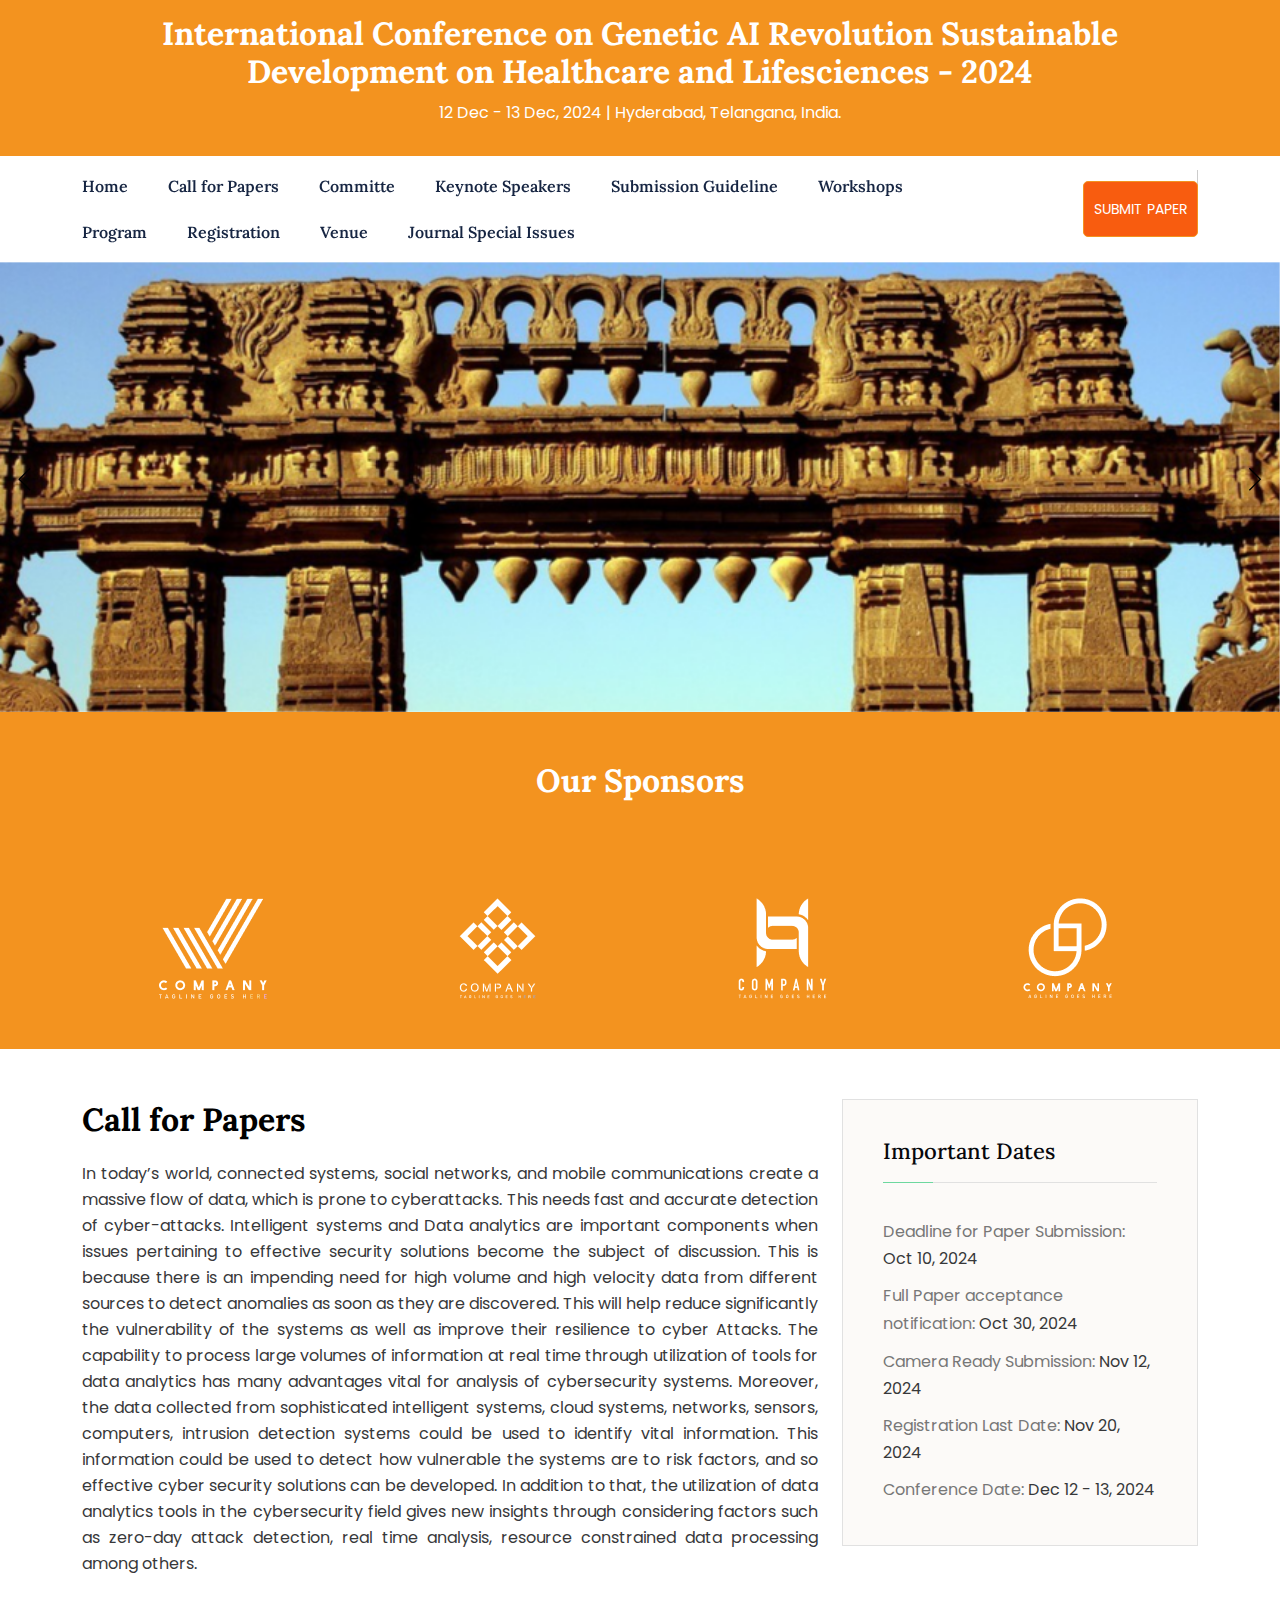
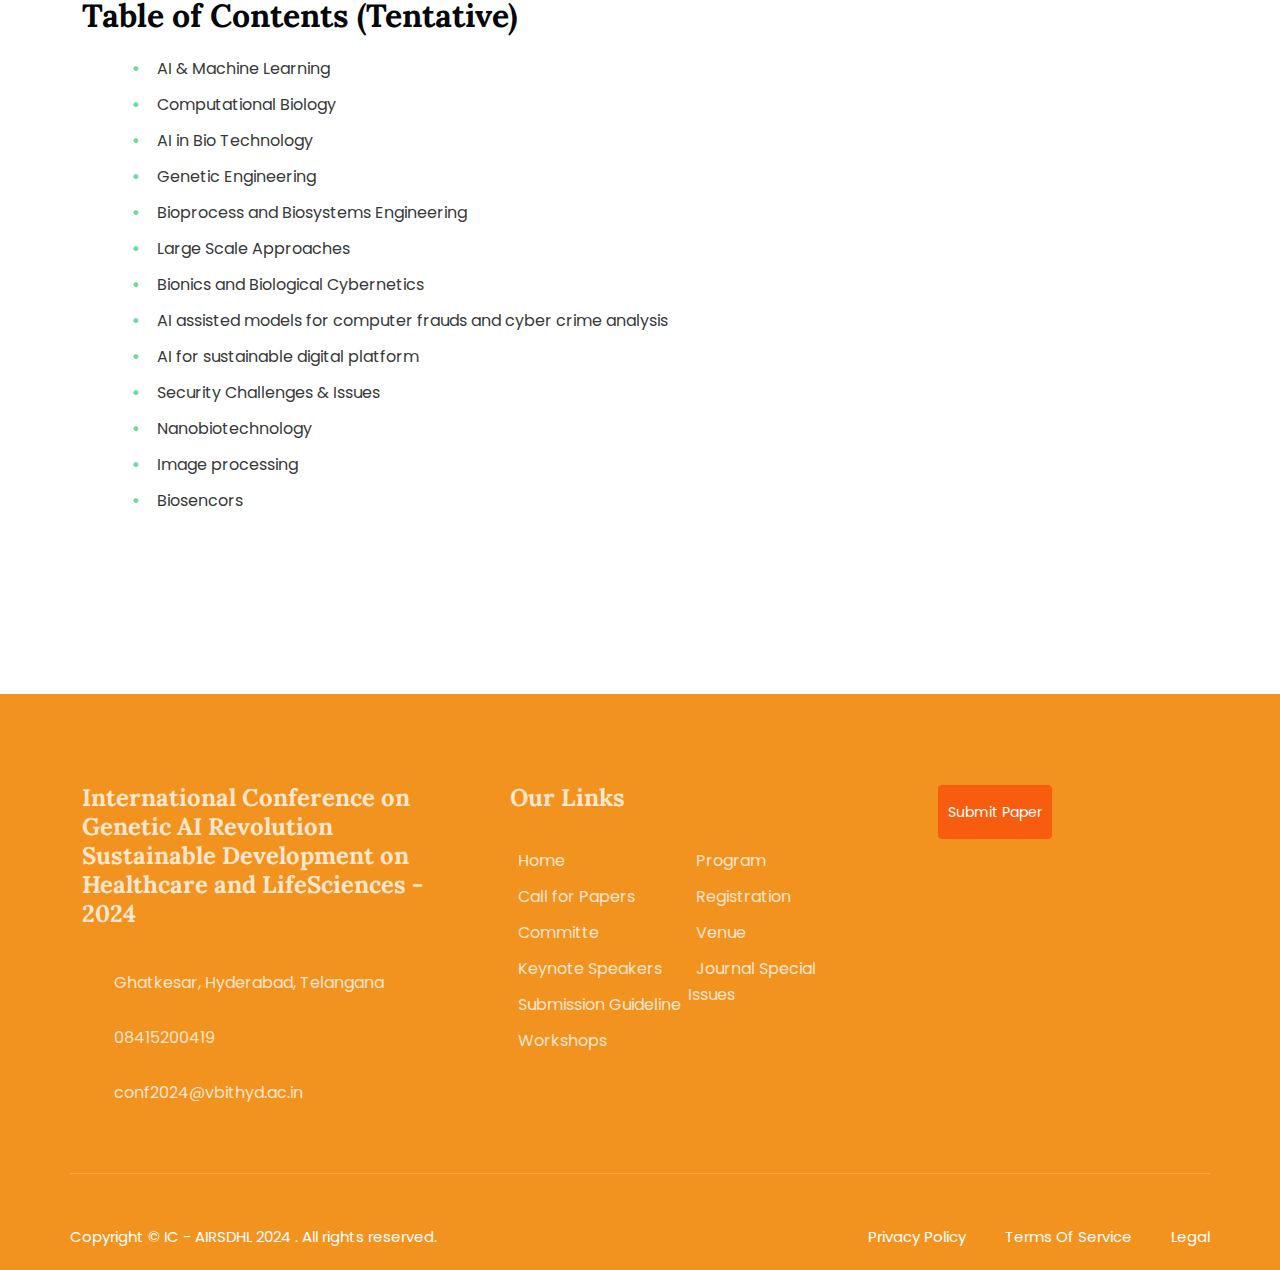
==== calls.html @ 524ad81c "created file" ====
<!DOCTYPE html>
<html class="no-js" lang="zxx">
  <head>
    <meta charset="utf-8" />
    <meta http-equiv="x-ua-compatible" content="ie=edge" />
    <title>ECPSCI</title>
    <meta name="description" content="" />
    <meta name="viewport" content="width=device-width, initial-scale=1" />
    <link rel="shortcut icon" type="image/x-icon" href="img/favicon.ico" />
    <!-- Place favicon.ico in the root directory -->

    <!-- Include Owl Carousel CSS -->
    <link
      rel="stylesheet"
      href="https://cdnjs.cloudflare.com/ajax/libs/OwlCarousel2/2.3.4/assets/owl.carousel.min.css"
    />
    <link
      rel="stylesheet"
      href="https://cdnjs.cloudflare.com/ajax/libs/OwlCarousel2/2.3.4/assets/owl.theme.default.min.css"
    />

    <!-- CSS here -->
    <link rel="stylesheet" href="css/bootstrap.min.css" />
    <link rel="stylesheet" href="css/animate.min.css" />
    <link rel="stylesheet" href="css/magnific-popup.css" />
    <link rel="stylesheet" href="fontawesome/css/all.min.css" />
    <link rel="stylesheet" href="css/dripicons.css" />
    <link rel="stylesheet" href="css/slick.css" />
    <link rel="stylesheet" href="css/meanmenu.css" />
    <link rel="stylesheet" href="css/default.css" />
    <link rel="stylesheet" href="css/style.css" />
    <link rel="stylesheet" href="css/responsive.css" />

    <style>
      /* Make the carousel take up full screen */

      #sync1 .item {
        position: relative;
        width: 100vw;
        height: 50vh;
        background-size: cover;
        background-position: center;
      }

      .owl-theme .owl-nav {
        /*default owl-theme theme reset .disabled:hover links */
      }

      .owl-theme .owl-nav [class*="owl-"] {
        transition: all 0.3s ease;
      }

      .owl-theme .owl-nav [class*="owl-"].disabled:hover {
        background-color: #d6d6d6;
      }

      #sync1.owl-theme {
        position: relative;
      }

      #sync1.owl-theme .owl-next,
      #sync1.owl-theme .owl-prev {
        width: 20px;
        height: auto;
        margin-top: -20px;
        position: absolute;
        top: 50%;
        background-color: transparent;
        display: flex;
        justify-content: center;
        align-items: center;
      }

      #sync1.owl-theme .owl-next:hover,
      #sync1.owl-theme .owl-prev:hover {
        color: #fff;
        padding: 10px;
        border-radius: 100%;
      }

      #sync1.owl-theme .owl-prev {
        left: 10px;
      }

      #sync1.owl-theme .owl-next {
        right: 10px;
      }
    </style>
  </head>

  <body>
    <!-- header -->
    <header class="header-area header-three">
      <div class="header-top second-header">
        <div class="container">
          <div class="row align-items-center" style="text-align: center">
            <h2 data-animation="fadeInUp" data-delay=".4s" class="resp-header">
              <span
                >International Conference on Genetic AI Revolution Sustainable
                Development on Healthcare and Lifesciences - 2024</span
              >
            </h2>
            <p
              data-animation="fadeInUp"
              data-delay=".6s"
              style="
                display: flex;
                justify-content: center;
                align-items: center;
              "
            >
              12 Dec - 13 Dec, 2024 | Hyderabad, Telangana, India.
            </p>
          </div>
        </div>
      </div>
      <div id="header-sticky" class="menu-area">
        <div class="container">
          <div class="second-menu">
            <div class="row align-items-center">
              <div class="col-xl-9 col-lg-7">
                <div class="main-menu">
                  <nav id="mobile-menu">
                    <ul
                      style="
                        display: flex;
                        justify-content: start;
                        align-items: start;
                        flex-wrap: wrap;
                      "
                    >
                      <li class="nav-li-items">
                        <a href="index.html">Home</a>
                      </li>
                      <li class="nav-li-items">
                        <a href="index.html">Call for Papers</a>
                      </li>
                      <li class="nav-li-items">
                        <a href="committee.html">Committe</a>
                      </li>
                      <li class="nav-li-items">
                        <a href="speakers.html">Keynote Speakers</a>
                      </li>
                      <li class="nav-li-items">
                        <a href="submission.pdf">Submission Guideline</a>
                      </li>
                      <li class="nav-li-items">
                        <a href="workshops.html">Workshops</a>
                      </li>
                      <li class="nav-li-items">
                        <a href="program.html">Program</a>
                      </li>
                      <li class="nav-li-items">
                        <a href="registration.html">Registration</a>
                      </li>
                      <li class="nav-li-items">
                        <a href="venue.html">Venue</a>
                      </li>

                      <li class="nav-li-items">
                        <a href="SI.html">Journal Special Issues</a>
                      </li>
                    </ul>
                  </nav>
                </div>
              </div>
              <div class="col-xl-3 col-lg-3 text-right text-xl-right">
                <div class="login mt-25 mb-25">
                  <ul class="header-btn-placement">
                    <li>
                      <div class="second-header-btn" style="margin-left: 0px">
                        <a href="#" class="btn">Submit Paper</a>
                      </div>
                    </li>
                  </ul>
                </div>
              </div>
              <div class="col-12">
                <div class="mobile-menu"></div>
              </div>
            </div>
          </div>
        </div>
      </div>
    </header>
    <!-- header-end -->
    <!-- offcanvas-area -->
    <!-- <div class="offcanvas-menu">
      <span class="menu-close"><i class="fas fa-times"></i></span>
                        <form role="search" method="get" id="searchform" class="searchform" action="http://wordpress.zcube.in/xconsulta/">
                            <input type="text" name="s" id="search2" placeholder="Search" />
                            <button><i class="fa fa-search"></i></button>
                        </form>
                        <div id="cssmenu3" class="menu-one-page-menu-container">
                            <ul class="menu">
                                <li class="menu-item menu-item-type-custom menu-item-object-custom">
                                    <a href="index.html">Home</a>
                                </li>
                                <li class="menu-item menu-item-type-custom menu-item-object-custom">
                                    <a href="#">About Us</a>
                                </li>
                                <li class="menu-item menu-item-type-custom menu-item-object-custom">
                                    <a href="courses.html">Courses</a>
                                </li>
                                <li class="menu-item menu-item-type-custom menu-item-object-custom">
                                    <a href="pricing.html">Pricing </a>
                                </li>
                                <li class="menu-item menu-item-type-custom menu-item-object-custom">
                                    <a href="team.html">Teacher</a>
                                </li>
                                <li class="menu-item menu-item-type-custom menu-item-object-custom">
                                    <a href="projects.html">Gallery</a>
                                </li>
                                <li class="menu-item menu-item-type-custom menu-item-object-custom">
                                    <a href="blog.html">Blog</a>
                                </li>
                                <li class="menu-item menu-item-type-custom menu-item-object-custom">
                                    <a href="contact.html">Contact</a>
                                </li>
                            </ul>
                        </div>
                        <div id="cssmenu2" class="menu-one-page-menu-container">
                            <ul id="menu-one-page-menu-12" class="menu">
                                <li class="menu-item menu-item-type-custom menu-item-object-custom">
                                    <a href="#home"><span>+8 12 3456897</span></a>
                                </li>
                                <li class="menu-item menu-item-type-custom menu-item-object-custom">
                                    <a href="#howitwork"><span>info@example.com</span></a>
                                </li>
                            </ul>
                        </div>
                </div> -->
    <!-- <div class="offcanvas-overly"></div> -->
    <!-- offcanvas-end -->
    <!-- main-area -->
    <main>
      <div id="sync1" class="owl-carousel owl-theme">
        <div
          class="item"
          style="background-image: url('img/home/pic1.png')"
        ></div>
        <div
          class="item"
          style="background-image: url('img/home/pic2.png')"
        ></div>
        <div
          class="item"
          style="background-image: url('img/home/pic3.png')"
        ></div>
        <div
          class="item"
          style="background-image: url('img/home/pic4.jpg')"
        ></div>
      </div>

      <div class="sponser">
        <div class="container">
          <div class="row align-items-center" style="text-align: center">
            <h2 data-animation="fadeInUp" data-delay=".4s" style="color: white">
              Our Sponsors
            </h2>
          </div>
          <div class="row brand-active pt-90">
            <div class="col-xl-2">
              <div class="single-brand">
                <img src="img/brand/b-logo1.png" alt="img" />
              </div>
            </div>
            <div class="col-xl-2">
              <div class="single-brand">
                <img src="img/brand/b-logo2.png" alt="img" />
              </div>
            </div>
            <div class="col-xl-2">
              <div class="single-brand">
                <img src="img/brand/b-logo3.png" alt="img" />
              </div>
            </div>
            <div class="col-xl-2">
              <div class="single-brand">
                <img src="img/brand/b-logo4.png" alt="img" />
              </div>
            </div>
            <div class="col-xl-2">
              <div class="single-brand">
                <img src="img/brand/b-logo5.png" alt="img" />
              </div>
            </div>
            <div class="col-xl-2">
              <div class="single-brand">
                <img src="img/brand/b-logo2.png" alt="img" />
              </div>
            </div>
          </div>
        </div>
      </div>

      <section class="inner-blog b-details-p pb-120" style="margin-top: 50px">
        <div class="container">
          <div class="row">
            <div class="col-lg-8">
              <div class="blog-details-wrap">
                <div class="details__content pb-30">
                  <h2 style="color: black">Call for Papers</h2>
                  <p>
                    In today’s world, connected systems, social networks, and
                    mobile communications create a massive flow of data, which
                    is prone to cyberattacks. This needs fast and accurate
                    detection of cyber-attacks. Intelligent systems and Data
                    analytics are important components when issues pertaining to
                    effective security solutions become the subject of
                    discussion. This is because there is an impending need for
                    high volume and high velocity data from different sources to
                    detect anomalies as soon as they are discovered. This will
                    help reduce significantly the vulnerability of the systems
                    as well as improve their resilience to cyber Attacks. The
                    capability to process large volumes of information at real
                    time through utilization of tools for data analytics has
                    many advantages vital for analysis of cybersecurity systems.
                    Moreover, the data collected from sophisticated intelligent
                    systems, cloud systems, networks, sensors, computers,
                    intrusion detection systems could be used to identify vital
                    information. This information could be used to detect how
                    vulnerable the systems are to risk factors, and so effective
                    cyber security solutions can be developed. In addition to
                    that, the utilization of data analytics tools in the
                    cybersecurity field gives new insights through considering
                    factors such as zero-day attack detection, real time
                    analysis, resource constrained data processing among others.
                  </p>
                  <!-- <div class="project-detail" style="margin-top: -120px">
                    <div class="lower-content">
                      <div class="text-column">
                        <div class="inner-column">
                          <ul class="list-style-one">
                            <li>
                              Cognitive Computing and Human Understandable
                              Artificial Intelligence
                            </li>
                            <li>
                              Engineering Cyber-Physical Systems and Critical
                              Infrastructures (Springer Series)
                            </li>
                          </ul>
                        </div>
                      </div>
                    </div>
                  </div> -->
                  <h2>Table of Contents (Tentative)</h2>
                  <ul class="list-style-one">
                    <li>AI & Machine Learning</li>
                    <li>Computational Biology</li>
                    <li>AI in Bio Technology</li>
                    <li>Genetic Engineering</li>
                    <li>Bioprocess and Biosystems Engineering</li>
                    <li>Large Scale Approaches</li>
                    <li>Bionics and Biological Cybernetics</li>
                    <li>
                      AI assisted models for computer frauds and cyber crime
                      analysis
                    </li>
                    <li>AI for sustainable digital platform</li>
                    <li>Security Challenges & Issues</li>
                    <li>Nanobiotechnology</li>
                    <li>Image processing</li>
                    <li>Biosencors</li>
                  </ul>
                </div>
              </div>
            </div>
            <!-- #right side -->
            <div class="col-sm-12 col-md-12 col-lg-4">
              <aside class="sidebar-widget">
                <section
                  id="recent-posts-4"
                  class="widget widget_recent_entries"
                >
                  <h2 class="widget-title">Important Dates</h2>
                  <ul>
                    <li>
                      <a href="#">Deadline for Paper Submission:</a>
                      <span class="post-date">Oct 10, 2024</span>
                    </li>
                    <li>
                      <a href="#">Full Paper acceptance notification:</a>
                      <span class="post-date">Oct 30, 2024</span>
                    </li>
                    <li>
                      <a href="#">Camera Ready Submission:</a>
                      <span class="post-date">Nov 12, 2024</span>
                    </li>
                    <li>
                      <a href="#">Registration Last Date:</a>
                      <span class="post-date">Nov 20, 2024</span>
                    </li>
                    <li>
                      <a href="#">Conference Date:</a>
                      <span class="post-date">Dec 12 - 13, 2024</span>
                    </li>
                  </ul>
                </section>
              </aside>
            </div>
            <!-- #right side end -->
          </div>
        </div>
      </section>
    </main>
    <!-- main-area-end -->

    <!-- footer -->
    <footer class="footer-bg footer-p pt-90">
      <div class="footer-top pb-30">
        <div class="container">
          <div class="row justify-content-between">
            <div class="col-xl-4 col-lg-4 col-sm-6">
              <div class="footer-widget mb-30">
                <div class="f-widget-title">
                  <h2>
                    International Conference on Genetic AI Revolution
                    Sustainable Development on Healthcare and LifeSciences -
                    2024
                  </h2>
                </div>
                <div class="f-contact">
                  <ul>
                    <li>
                      <i class="icon fa-solid fa-paper-plane"></i>
                      <span>Ghatkesar, Hyderabad, Telangana</span>
                    </li>
                    <li>
                      <i class="icon fa-solid fa-phone"></i>
                      <span><a href="tel:08415200419">08415200419</a></span>
                    </li>
                    <li>
                      <i class="icon fa-solid fa-envelope"></i>
                      <span>
                        <a href="mailto:conf2024@vbithyd.ac.in"
                          >conf2024@vbithyd.ac.in</a
                        >
                      </span>
                    </li>
                  </ul>
                </div>
              </div>
            </div>
            <div class="col-xl-4 col-lg-2 col-sm-6">
              <div class="footer-widget mb-30">
                <div class="f-widget-title">
                  <h2>Our Links</h2>
                </div>
                <div class="footer-link">
                  <ul
                    style="
                      display: grid;
                      grid-template-columns: repeat(2, minmax(0, 1fr));
                    "
                  >
                    <span>
                      <li>
                        <a href="index.html">Home</a>
                      </li>
                      <li>
                        <a href="calls.html">Call for Papers</a>
                      </li>
                      <li>
                        <a href="committee.html">Committe</a>
                      </li>
                      <li>
                        <a href="speakers.html">Keynote Speakers</a>
                      </li>

                      <li>
                        <a href="submission.pdf">Submission Guideline</a>
                      </li>
                      <li>
                        <a href="workshops.html">Workshops</a>
                      </li>
                    </span>
                    <span>
                      <li>
                        <a href="program.html">Program</a>
                      </li>
                      <li>
                        <a href="registration.html">Registration</a>
                      </li>
                      <li>
                        <a href="venue.html">Venue</a>
                      </li>

                      <li>
                        <a href="SI.html">Journal Special Issues</a>
                      </li>
                    </span>
                  </ul>
                </div>
              </div>
            </div>
            <!-- <div class="col-xl-2 col-lg-2 col-sm-6">
                <div class="footer-widget mb-30">
                  <div class="f-widget-title">
                    <h2>Services</h2>
                  </div>
                  <div class="footer-link">
                    <ul>
                      <li><a href="index.html">Edu Smart</a></li>
                      <li><a href="#"> Learn Well</a></li>
                      <li><a href="courses.html">Knowledge Hub</a></li>
                      <li><a href="contact.html"> Skill Master</a></li>
                      <li><a href="blog.html">Knowledge Plus </a></li>
                    </ul>
                  </div>
                </div>
              </div> -->
            <div class="col-xl-3 col-lg-3 col-sm-6">
              <div class="second-header-btn" style="margin-left: 0px">
                <a href="contact.html" class="btn footer-btn">Submit Paper</a>
              </div>
            </div>
          </div>
        </div>
      </div>
      <div class="copyright-wrap">
        <div class="container">
          <div class="row align-items-center">
            <div class="col-lg-6">
              Copyright © IC - AIRSDHL 2024 . All rights reserved.
            </div>
            <div class="col-lg-6 text-right text-xl-right">
              <ul>
                <li><a href="#">Privacy Policy</a></li>
                <li><a href="#">Terms Of Service</a></li>
                <li><a href="#">Legal</a></li>
              </ul>
            </div>
          </div>
        </div>
        <div></div>
      </div>
    </footer>
    <!-- footer-end -->

    <!-- JS here -->
    <script src="js/vendor/modernizr-3.5.0.min.js"></script>
    <script src="js/vendor/jquery.min.js"></script>
    <script src="js/popper.min.js"></script>
    <script src="js/bootstrap.min.js"></script>
    <script src="js/slick.min.js"></script>
    <script src="js/ajax-form.js"></script>
    <script src="js/paroller.js"></script>
    <script src="js/wow.min.js"></script>
    <script src="js/js_isotope.pkgd.min.js"></script>
    <script src="js/imagesloaded.min.js"></script>
    <script src="js/parallax.min.js"></script>
    <script src="js/jquery.waypoints.min.js"></script>
    <script src="js/jquery.counterup.min.js"></script>
    <script src="js/jquery.scrollUp.min.js"></script>
    <script src="js/jquery.meanmenu.min.js"></script>
    <script src="js/parallax-scroll.js"></script>
    <script src="js/jquery.magnific-popup.min.js"></script>
    <script src="js/element-in-view.js"></script>

    <!-- Include jQuery -->
    <script
      defer
      src="https://cdnjs.cloudflare.com/ajax/libs/jquery/3.6.0/jquery.min.js"
    ></script>
    <!-- Include Owl Carousel JS -->
    <script
      defer
      src="https://cdnjs.cloudflare.com/ajax/libs/OwlCarousel2/2.3.4/owl.carousel.min.js"
    ></script>

    <script>
      $(document).ready(function () {
        var sync1 = $("#sync1");
        var syncedSecondary = true;

        sync1
          .owlCarousel({
            items: 1,
            slideSpeed: 2000,
            nav: true,
            autoplay: true,
            dots: false,
            loop: true,
            responsiveRefreshRate: 200,
            navText: [
              '<svg width="70%" height="70%" viewBox="0 0 11 20"><path style="fill:none;stroke-width: 1px;stroke: #000;" d="M9.554,1.001l-8.607,8.607l8.607,8.606"/></svg>',
              '<svg width="70%" height="70%" viewBox="0 0 11 20" version="1.1"><path style="fill:none;stroke-width: 1px;stroke: #000;" d="M1.054,18.214l8.606,-8.606l-8.606,-8.607"/></svg>',
            ],
          })
          .on("changed.owl.carousel", syncPosition);

        function syncPosition(el) {
          //if you set loop to false, you have to restore this next line
          //var current = el.item.index;

          //if you disable loop you have to comment this block
          var count = el.item.count - 1;
          var current = Math.round(el.item.index - el.item.count / 2 - 0.5);

          if (current < 0) {
            current = count;
          }
          if (current > count) {
            current = 0;
          }
        }

        function syncPosition2(el) {
          if (syncedSecondary) {
            var number = el.item.index;
            sync1.data("owl.carousel").to(number, 100, true);
          }
        }
      });
    </script>
    <script src="js/main.js"></script>
  </body>
</html>
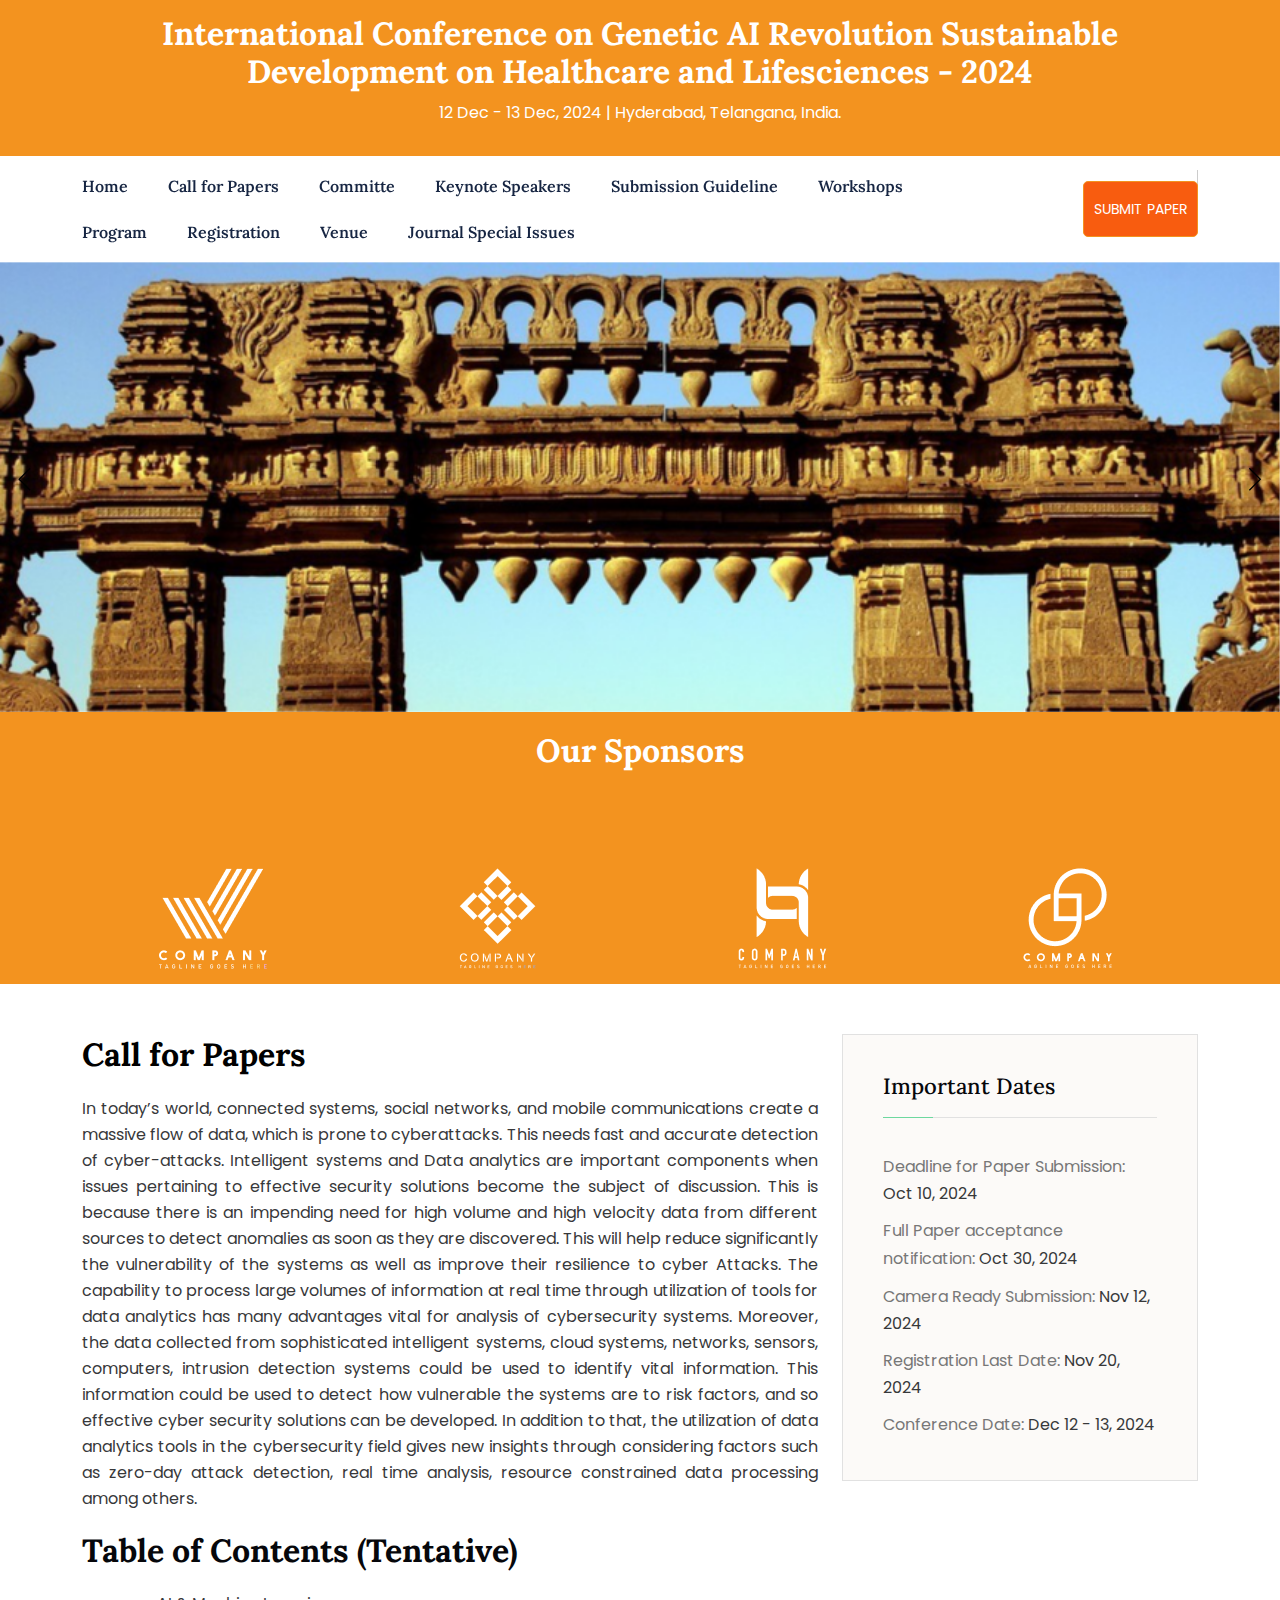
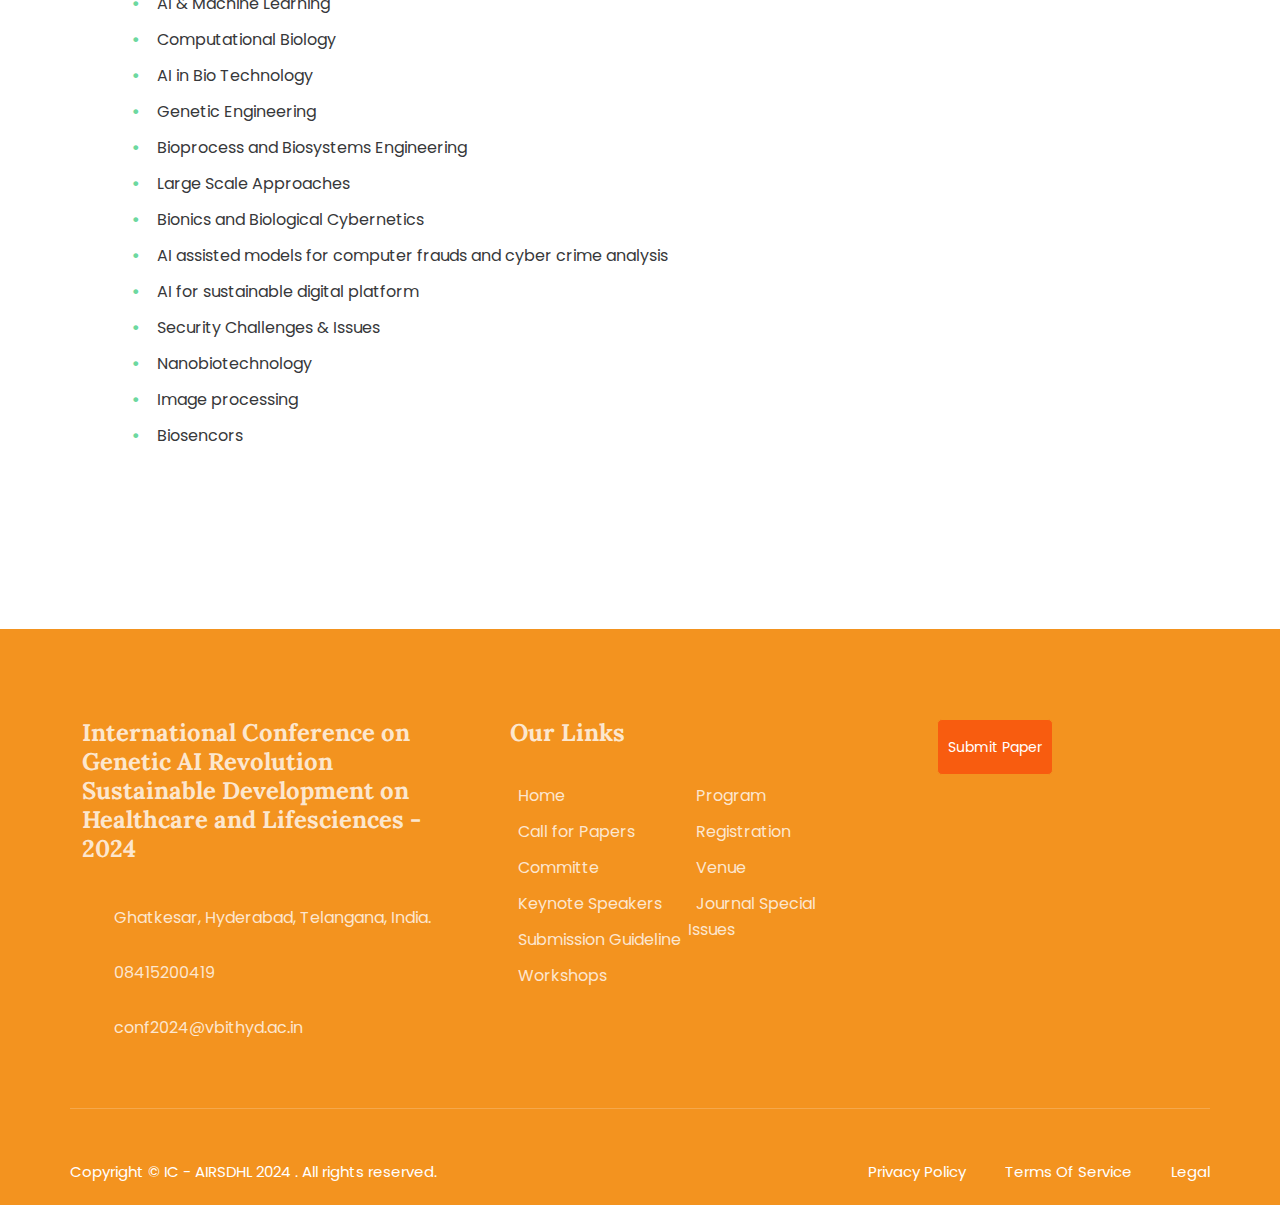
==== commit a60f3e15: "file updated" ====
--- a/calls.html
+++ b/calls.html
@@ -418,7 +418,7 @@
                 <div class="f-widget-title">
                   <h2>
                     International Conference on Genetic AI Revolution
-                    Sustainable Development on Healthcare and LifeSciences -
+                    Sustainable Development on Healthcare and Lifesciences -
                     2024
                   </h2>
                 </div>
@@ -426,7 +426,7 @@
                   <ul>
                     <li>
                       <i class="icon fa-solid fa-paper-plane"></i>
-                      <span>Ghatkesar, Hyderabad, Telangana</span>
+                      <span>Ghatkesar, Hyderabad, Telangana, India.</span>
                     </li>
                     <li>
                       <i class="icon fa-solid fa-phone"></i>
--- a/css/style.css
+++ b/css/style.css
@@ -23,149 +23,149 @@
 
 */
 
-@import url('https://fonts.googleapis.com/css2?family=Lora:ital,wght@0,400;0,500;0,600;0,700;1,400;1,500;1,600;1,700&amp;display=swap');
-@import url('https://fonts.googleapis.com/css2?family=Poppins:ital,wght@0,100;0,200;0,300;0,400;0,500;0,600;0,700;0,800;0,900;1,100;1,200;1,300;1,400;1,500;1,600;1,700;1,800;1,900&amp;display=swap');
+@import url("https://fonts.googleapis.com/css2?family=Lora:ital,wght@0,400;0,500;0,600;0,700;1,400;1,500;1,600;1,700&amp;display=swap");
+@import url("https://fonts.googleapis.com/css2?family=Poppins:ital,wght@0,100;0,200;0,300;0,400;0,500;0,600;0,700;0,800;0,900;1,100;1,200;1,300;1,400;1,500;1,600;1,700;1,800;1,900&amp;display=swap");
 /* 1. Theme default css */
 
 body {
-    font-family: 'Poppins', sans-serif;
-    font-size: 16px;
-    font-weight: normal;
-    color: #37383a;
-    font-style: normal;
-    line-height: 26px;
+  font-family: "Poppins", sans-serif;
+  font-size: 16px;
+  font-weight: normal;
+  color: #37383a;
+  font-style: normal;
+  line-height: 26px;
 }
 
 p {
-    text-align: justify;
-    text-justify: inter-word;
+  text-align: justify;
+  text-justify: inter-word;
 }
 
 .text-left {
-    text-align: left !important;
+  text-align: left !important;
 }
 
 .mean-container a.meanmenu-reveal span {
-    background: no-repeat;
-    display: block;
-    height: 3px;
-    margin-top: 3px;
-    border-top: 3px solid #fff;
+  background: no-repeat;
+  display: block;
+  height: 3px;
+  margin-top: 3px;
+  border-top: 3px solid #fff;
 }
 
 .mean-container .mean-nav ul li a {
-    border-top: 1px solid rgba(217, 217, 217, 0.5);
-    color: #333;
-    display: block;
-    float: left;
-    margin: 0;
-    padding: 10px 5%;
-    text-align: left;
-    text-decoration: none;
-    text-transform: uppercase;
-    width: 90%;
-    font-size: 15px;
-    font-weight: 600;
+  border-top: 1px solid rgba(217, 217, 217, 0.5);
+  color: #333;
+  display: block;
+  float: left;
+  margin: 0;
+  padding: 10px 5%;
+  text-align: left;
+  text-decoration: none;
+  text-transform: uppercase;
+  width: 90%;
+  font-size: 15px;
+  font-weight: 600;
 }
 
 .mean-container .mean-nav {
-    background: #ffffff 0% 0% no-repeat padding-box;
-    box-shadow: 3px 4px 15px #0000001a;
-    position: absolute;
+  background: #ffffff 0% 0% no-repeat padding-box;
+  box-shadow: 3px 4px 15px #0000001a;
+  position: absolute;
 }
 
 .mean-container .mean-nav ul {
-    overflow: hidden;
+  overflow: hidden;
 }
 
 .mean-container .mean-nav ul li a.mean-expand {
-    text-align: right;
-    top: 0;
-    width: 100%;
-    z-index: 2;
-    padding: 9px 12px;
+  text-align: right;
+  top: 0;
+  width: 100%;
+  z-index: 2;
+  padding: 9px 12px;
 }
 
 .mean-container .mean-nav ul li a.mean-expand:hover {
-    background: rgba(0, 0, 0, 0);
+  background: rgba(0, 0, 0, 0);
 }
 
 .srb-line {
-    width: 100%;
-    text-align: center;
-    position: absolute;
-    bottom: -90px;
+  width: 100%;
+  text-align: center;
+  position: absolute;
+  bottom: -90px;
 }
 
 .line5 {
-    display: block;
+  display: block;
 }
 
 .mr-15 {
-    margin-right: 15px;
+  margin-right: 15px;
 }
 
 .img {
-    max-width: 100%;
-    transition: all 0.3s ease-out 0s;
+  max-width: 100%;
+  transition: all 0.3s ease-out 0s;
 }
 
 .f-left {
-    float: left;
+  float: left;
 }
 
 .f-right {
-    float: right;
+  float: right;
 }
 
 .fix {
-    overflow: hidden;
+  overflow: hidden;
 }
 
 a,
 .button {
-    -webkit-transition: all 0.3s ease-out 0s;
-    -moz-transition: all 0.3s ease-out 0s;
-    -ms-transition: all 0.3s ease-out 0s;
-    -o-transition: all 0.3s ease-out 0s;
-    transition: all 0.3s ease-out 0s;
+  -webkit-transition: all 0.3s ease-out 0s;
+  -moz-transition: all 0.3s ease-out 0s;
+  -ms-transition: all 0.3s ease-out 0s;
+  -o-transition: all 0.3s ease-out 0s;
+  transition: all 0.3s ease-out 0s;
 }
 
 a:focus,
 .button:focus {
-    text-decoration: none;
-    outline: none;
+  text-decoration: none;
+  outline: none;
 }
 
 a:focus,
 a:hover,
 .portfolio-cat a:hover,
 .footer -menu li a:hover {
-    text-decoration: none;
+  text-decoration: none;
 }
 
 .btn.focus,
 .btn:focus {
-    outline: 0;
-    box-shadow: none;
+  outline: 0;
+  box-shadow: none;
 }
 
 a,
 button {
-    color: #141b22;
-    outline: medium none;
+  color: #141b22;
+  outline: medium none;
 }
 
 a:hover {
-    color: #f3931f;
+  color: #f3931f;
 }
 
 .box20 .title a {
-    color: #fff;
+  color: #fff;
 }
 
 .box20 .title a:hover {
-    color: #444;
+  color: #444;
 }
 
 button:focus,
@@ -173,16 +173,16 @@
 input:focus,
 textarea,
 textarea:focus {
-    outline: none;
-    box-shadow: none;
+  outline: none;
+  box-shadow: none;
 }
 
 .uppercase {
-    text-transform: uppercase;
+  text-transform: uppercase;
 }
 
 .capitalize {
-    text-transform: capitalize;
+  text-transform: capitalize;
 }
 
 h1,
@@ -191,12 +191,12 @@
 h4,
 h5,
 h6 {
-    font-family: 'Lora', serif;
-    color: #F3931F;
-    margin-top: 0px;
-    font-style: normal;
-    font-weight: 700;
-    text-transform: normal;
+  font-family: "Lora", serif;
+  color: #f3931f;
+  margin-top: 0px;
+  font-style: normal;
+  font-weight: 700;
+  text-transform: normal;
 }
 
 h1 a,
@@ -205,3032 +205,3055 @@
 h4 a,
 h5 a,
 h6 a {
-    color: inherit;
+  color: inherit;
 }
 
 h1 {
-    font-size: 40px;
-    font-weight: 600;
+  font-size: 40px;
+  font-weight: 600;
 }
 
 h2 {
-    font-size: 32px;
+  font-size: 32px;
 }
 
 h3 {
-    font-size: 28px;
+  font-size: 28px;
 }
 
 h4 {
-    font-size: 22px;
+  font-size: 22px;
 }
 
 h5 {
-    font-size: 18px;
+  font-size: 18px;
 }
 
 h6 {
-    font-size: 16px;
+  font-size: 16px;
 }
 
 ul {
-    margin: 0px;
-    padding: 0px;
+  margin: 0px;
+  padding: 0px;
 }
 
 li {
-    list-style: none;
+  list-style: none;
 }
 
 p {
-    margin-bottom: 15px;
+  margin-bottom: 15px;
 }
 
 hr {
-    border-bottom: 1px solid #eceff8;
-    border-top: 0 none;
-    margin: 30px 0;
-    padding: 0;
+  border-bottom: 1px solid #eceff8;
+  border-top: 0 none;
+  margin: 30px 0;
+  padding: 0;
 }
 
 label {
-    color: #7e7e7e;
-    cursor: pointer;
-    font-size: 14px;
-    font-weight: 400;
+  color: #7e7e7e;
+  cursor: pointer;
+  font-size: 14px;
+  font-weight: 400;
 }
 
 *::-moz-selection {
-    background: #d6b161;
-    color: #fff;
-    text-shadow: none;
+  background: #d6b161;
+  color: #fff;
+  text-shadow: none;
 }
 
 ::-moz-selection {
-    background: #444;
-    color: #fff;
-    text-shadow: none;
+  background: #444;
+  color: #fff;
+  text-shadow: none;
 }
 
 ::selection {
-    background: #444;
-    color: #fff;
-    text-shadow: none;
+  background: #444;
+  color: #fff;
+  text-shadow: none;
 }
 
 *::-moz-placeholder {
-    color: #555555;
-    font-size: 14px;
-    opacity: 1;
+  color: #555555;
+  font-size: 14px;
+  opacity: 1;
 }
 
 *::placeholder {
-    color: #555555;
-    font-size: 14px;
-    opacity: 1;
+  color: #555555;
+  font-size: 14px;
+  opacity: 1;
 }
 
 .theme-overlay {
-    position: relative;
+  position: relative;
 }
 
 .theme-overlay::before {
-    background: #1696e7 none repeat scroll 0 0;
-    content: '';
-    height: 100%;
-    left: 0;
-    opacity: 0.6;
-    position: absolute;
-    top: 0;
-    width: 100%;
+  background: #1696e7 none repeat scroll 0 0;
+  content: "";
+  height: 100%;
+  left: 0;
+  opacity: 0.6;
+  position: absolute;
+  top: 0;
+  width: 100%;
 }
 
 .separator {
-    border-top: 1px solid #f2f2f2;
+  border-top: 1px solid #f2f2f2;
 }
 
 /* button style */
 
 .btn {
-    border-radius: 4px;
-    color: #fff;
-    display: inline-block;
-    font-size: 16px;
-    letter-spacing: 0;
-    line-height: 1;
-    margin-bottom: 0;
-    padding: 20px 30px;
-    text-align: center;
-    text-transform: unset;
-    touch-action: manipulation;
-    transition: all 0.3s ease 0s;
-    vertical-align: middle;
-    white-space: nowrap;
-    position: relative;
-    z-index: 1;
-    text-transform: capitalize;
-    background: #f3931f;
-    border: 1px solid #f3931f;
-    overflow: hidden;
+  border-radius: 4px;
+  color: #fff;
+  display: inline-block;
+  font-size: 16px;
+  letter-spacing: 0;
+  line-height: 1;
+  margin-bottom: 0;
+  padding: 20px 30px;
+  text-align: center;
+  text-transform: unset;
+  touch-action: manipulation;
+  transition: all 0.3s ease 0s;
+  vertical-align: middle;
+  white-space: nowrap;
+  position: relative;
+  z-index: 1;
+  text-transform: capitalize;
+  background: #f3931f;
+  border: 1px solid #f3931f;
+  overflow: hidden;
 }
 
 .btn i {
-    margin-left: 10px;
-    font-size: 18px;
+  margin-left: 10px;
+  font-size: 18px;
 }
 
 .btn::before {
-    width: 40px;
-    height: 40px;
-    position: absolute;
-    border-radius: 50%;
-    content: '';
-    background: #F3931F;
-    top: -60px;
-    left: 10px;
-    z-index: -1;
-    transition: all 0.3s ease 0s;
+  width: 40px;
+  height: 40px;
+  position: absolute;
+  border-radius: 50%;
+  content: "";
+  background: #f3931f;
+  top: -60px;
+  left: 10px;
+  z-index: -1;
+  transition: all 0.3s ease 0s;
 }
 
 .btn:hover::before {
-    width: 100%;
-    height: 100%;
-    position: absolute;
-    border-radius: 4px;
-    content: '';
-    background: #F3931F;
-    top: 0;
-    left: 0;
-    z-index: -1;
+  width: 100%;
+  height: 100%;
+  position: absolute;
+  border-radius: 4px;
+  content: "";
+  background: #f3931f;
+  top: 0;
+  left: 0;
+  z-index: -1;
 }
 
 .btn:hover {
-    color: #fff;
-    border-color: #F3931F;
+  color: #fff;
+  border-color: #f3931f;
 }
 
 .btn2 {
-    background: #6dd89f;
-    border-radius: 10px;
-    padding: 20px 30px;
-    color: #fff;
-    font-family: Lora;
-    font-weight: 600;
+  background: #6dd89f;
+  border-radius: 10px;
+  padding: 20px 30px;
+  color: #fff;
+  font-family: Lora;
+  font-weight: 600;
 }
 
 .btn2:hover {
-    color: #fff;
-    background: #8eaef9;
+  color: #fff;
+  background: #8eaef9;
 }
 
 .slider-btn:hover .btn-after {
-    margin-top: -50px;
-    margin-left: 0px;
+  margin-top: -50px;
+  margin-left: 0px;
 }
 
 /* scrollUp */
 
 #scrollUp {
-    background: #f3931f;
-    height: 45px;
-    width: 45px;
-    right: 50px;
-    bottom: 77px;
-    color: #fff;
-    font-size: 20px;
-    text-align: center;
-    border-radius: 50%;
-    font-size: 22px;
-    line-height: 45px;
-    transition: 0.3s;
+  background: #f3931f;
+  height: 45px;
+  width: 45px;
+  right: 50px;
+  bottom: 77px;
+  color: #fff;
+  font-size: 20px;
+  text-align: center;
+  border-radius: 50%;
+  font-size: 22px;
+  line-height: 45px;
+  transition: 0.3s;
 }
 
 #scrollUp:hover {
-    background: #f3931f;
+  background: #f3931f;
 }
 
 /* 2. header */
 
 .header .second-header {
-    background: none;
+  background: none;
 }
 
 .header .second-header::before {
-    display: none;
+  display: none;
 }
 
 .header .second-menu {
-    background: #fff;
-    padding: 15px;
+  background: #fff;
+  padding: 15px;
 }
 
 .header-top {
-    padding-top: 40px;
-    border-bottom: 1px solid #e6e6e6;
-    padding-bottom: 30px;
+  padding-top: 40px;
+  border-bottom: 1px solid #e6e6e6;
+  padding-bottom: 30px;
 }
 
 .innder-ht {
-    padding: 10px 0;
+  padding: 10px 0;
 }
 
 .wellcome-text p {
-    margin-bottom: 0;
-    color: #8a8a8a;
+  margin-bottom: 0;
+  color: #8a8a8a;
 }
 
 .header-cta ul li {
-    display: inline-block;
-    padding-right: 15px;
-    margin-right: 15px;
+  display: inline-block;
+  padding-right: 15px;
+  margin-right: 15px;
 }
 
 .header-cta ul li:first-child {
-    margin-left: 0;
+  margin-left: 0;
 }
 
 .header-cta ul li:last-child {
-    padding-right: 0;
-    border-right: none;
-    margin-right: 0;
+  padding-right: 0;
+  border-right: none;
+  margin-right: 0;
 }
 
 .header-cta ul li i {
-    display: inline-block;
-    margin-right: 5px;
-    position: relative;
-    top: 1px;
+  display: inline-block;
+  margin-right: 5px;
+  position: relative;
+  top: 1px;
 }
 
 .header-top-cta ul li {
-    display: inline-block;
-    width: 200px;
-    margin-right: 80px;
+  display: inline-block;
+  width: 200px;
+  margin-right: 80px;
 }
 
 .header-top-cta ul li:last-child {
-    margin-right: 0;
+  margin-right: 0;
 }
 
 .header-cta .call-box {
-    display: flex;
-    text-align: left;
+  display: flex;
+  text-align: left;
 }
 
 .header-cta .call-box .icon img {
-    width: 35px;
+  width: 35px;
 }
 
 .h-cta-icon {
-    float: left;
-    display: block;
-    margin-right: 20px;
+  float: left;
+  display: block;
+  margin-right: 20px;
 }
 
 .h-cta-content {
-    overflow: hidden;
+  overflow: hidden;
 }
 
 .h-cta-content h5 {
-    font-size: 14px;
-    text-transform: uppercase;
-    letter-spacing: 2px;
-    margin-bottom: 0;
+  font-size: 14px;
+  text-transform: uppercase;
+  letter-spacing: 2px;
+  margin-bottom: 0;
 }
 
 .h-cta-content p {
-    margin-bottom: 0;
-    line-height: 1.5;
+  margin-bottom: 0;
+  line-height: 1.5;
 }
 
 .menu-area {
-    position: relative;
+  position: relative;
 }
 
 .menu .sub-menu {
-    display: none;
-    position: absolute;
-    background-color: #ffff;
-    min-width: 250px;
-    z-index: 1;
-    transition: all 0.3s ease-in-out;
-    margin-top: 15px;
-    border-top: 4px solid #faa292;
-    box-shadow: 0 10px 15px rgba(25, 25, 25, 0.1);
-    -webkit-box-shadow: 0 10px 15px rgba(25, 25, 25, 0.1);
+  display: none;
+  position: absolute;
+  background-color: #ffff;
+  min-width: 250px;
+  z-index: 1;
+  transition: all 0.3s ease-in-out;
+  margin-top: 15px;
+  border-top: 4px solid #faa292;
+  box-shadow: 0 10px 15px rgba(25, 25, 25, 0.1);
+  -webkit-box-shadow: 0 10px 15px rgba(25, 25, 25, 0.1);
 }
 
 .menu .sub-menu,
 .menu .children {
-    display: none;
-    position: absolute;
-    background-color: #ffff;
-    min-width: 250px;
-    z-index: 1;
-    transition: all 0.3s ease-in-out;
-    margin-top: 15px;
-    border-top: 4px solid #f3931f;
-    box-shadow: 0 10px 15px rgba(25, 25, 25, 0.1);
-    -webkit-box-shadow: 0 10px 15px rgba(25, 25, 25, 0.1);
+  display: none;
+  position: absolute;
+  background-color: #ffff;
+  min-width: 250px;
+  z-index: 1;
+  transition: all 0.3s ease-in-out;
+  margin-top: 15px;
+  border-top: 4px solid #f3931f;
+  box-shadow: 0 10px 15px rgba(25, 25, 25, 0.1);
+  -webkit-box-shadow: 0 10px 15px rgba(25, 25, 25, 0.1);
 }
 
 .main-menu {
-    position: relative;
-    z-index: 9;
+  position: relative;
+  z-index: 9;
 }
 
 .menu .sub-menu li {
-    margin-left: 0 !important;
-    float: left;
-    border-bottom: 1px solid #ddd;
-    width: 100%;
-    text-align: left;
+  margin-left: 0 !important;
+  float: left;
+  border-bottom: 1px solid #ddd;
+  width: 100%;
+  text-align: left;
 }
 
 .main-menu .sub-menu li a {
-    padding: 15px;
+  padding: 15px;
 }
 
 .menu .sub-menu li,
 .menu .children li {
-    margin-left: 0 !important;
-    float: left;
-    border-bottom: 1px solid #ddd;
-    width: 100%;
-    text-align: left;
-}
-
-.menu .menu-item-has-children:hover>ul {
-    display: block;
-    margin-top: 0px;
-}
-
-.main-menu .menu-item-has-children>ul>.menu-item-has-children>ul {
-    display: none;
-    position: absolute;
-    background-color: #ffff;
-    width: 250px;
-    z-index: 1;
-    padding: 0;
-    margin-left: -255px;
-    margin-top: 0;
-    top: -3px;
-}
-
-.menu .menu-item-has-children:hover>ul,
-.menu .page_item_has_children:hover>ul {
-    display: block;
-    margin-top: 0px;
-}
-
-.menu .page_item_has_children>ul>.page_item_has_children:hover>ul {
-    margin-left: -265px;
-    margin-top: 0;
-    top: -3px;
-}
-
-.main-menu .menu-item-has-children>ul>.menu-item-has-children:hover>ul,
-.menu .page_item_has_children>ul>.page_item_has_children:hover>ul {
-    display: block;
-}
-
-.main-menu .menu-item-has-children>ul>.menu-item-has-children:hover>ul {
-    display: block;
-}
-
-.main-menu .menu-item-has-children>ul>.menu-item-has-children>ul>.menu-item-has-children>ul {
-    display: none;
-    position: absolute;
-    background-color: #ffff;
-    width: 250px;
-    z-index: 1;
-    padding: 0;
-    margin-left: 255px;
-    margin-top: 0;
-    top: -3px;
+  margin-left: 0 !important;
+  float: left;
+  border-bottom: 1px solid #ddd;
+  width: 100%;
+  text-align: left;
+}
+
+.menu .menu-item-has-children:hover > ul {
+  display: block;
+  margin-top: 0px;
+}
+
+.main-menu .menu-item-has-children > ul > .menu-item-has-children > ul {
+  display: none;
+  position: absolute;
+  background-color: #ffff;
+  width: 250px;
+  z-index: 1;
+  padding: 0;
+  margin-left: -255px;
+  margin-top: 0;
+  top: -3px;
+}
+
+.menu .menu-item-has-children:hover > ul,
+.menu .page_item_has_children:hover > ul {
+  display: block;
+  margin-top: 0px;
+}
+
+.menu .page_item_has_children > ul > .page_item_has_children:hover > ul {
+  margin-left: -265px;
+  margin-top: 0;
+  top: -3px;
+}
+
+.main-menu .menu-item-has-children > ul > .menu-item-has-children:hover > ul,
+.menu .page_item_has_children > ul > .page_item_has_children:hover > ul {
+  display: block;
+}
+
+.main-menu .menu-item-has-children > ul > .menu-item-has-children:hover > ul {
+  display: block;
+}
+
+.main-menu
+  .menu-item-has-children
+  > ul
+  > .menu-item-has-children
+  > ul
+  > .menu-item-has-children
+  > ul {
+  display: none;
+  position: absolute;
+  background-color: #ffff;
+  width: 250px;
+  z-index: 1;
+  padding: 0;
+  margin-left: 255px;
+  margin-top: 0;
+  top: -3px;
 }
 
 .main-menu ul li {
-    display: inline-block;
-    /* margin-left: 25px; */
-    position: relative;
+  display: inline-block;
+  /* margin-left: 25px; */
+  position: relative;
 }
 
 .main-menu ul li.active a {
-    color: #f3931f;
+  color: #f3931f;
 }
 
 .main-menu ul li a {
-    display: block;
-    color: #141b22;
-    padding: 10px 0;
-    font-weight: 600;
-    position: relative;
-    font-size: 16px;
-    font-family: 'Lora', serif;
+  display: block;
+  color: #141b22;
+  padding: 10px 0;
+  font-weight: 600;
+  position: relative;
+  font-size: 16px;
+  font-family: "Lora", serif;
 }
 
 .main-menu ul li a::after {
-    content: '+';
-    margin-left: 10px;
-    color: #f3931f;
-    display: none;
+  content: "+";
+  margin-left: 10px;
+  color: #f3931f;
+  display: none;
 }
 
 .main-menu ul li:last-child a::after,
 .main-menu .has-sub ul li a::after {
-    display: none;
+  display: none;
 }
 
 .main-menu ul li:first-child {
-    margin-left: 0;
+  margin-left: 0;
 }
 
 .menu-area .menu-tigger {
-    cursor: pointer;
-    display: inline-block;
+  cursor: pointer;
+  display: inline-block;
 }
 
 .menu-area .menu-tigger span {
-    height: 2px;
-    width: 30px;
-    background: #2935bb;
-    display: block;
-    margin: 7px 0;
-    transition: 0.3s;
-}
-
-.main-menu ul li:hover>a {
-    color: #f3931f;
-}
-
-.main-menu ul li:hover>a::before {
-    width: 100%;
+  height: 2px;
+  width: 30px;
+  background: #2935bb;
+  display: block;
+  margin: 7px 0;
+  transition: 0.3s;
+}
+
+.main-menu ul li:hover > a {
+  color: #f3931f;
+}
+
+.main-menu ul li:hover > a::before {
+  width: 100%;
 }
 
 .nav-li-items {
-    display: flex !important;
-    justify-content: start !important;
-    align-items: center !important;
-    white-space: nowrap;
-    margin-right: 40px;
+  display: flex !important;
+  justify-content: start !important;
+  align-items: center !important;
+  white-space: nowrap;
+  margin-right: 40px;
 }
 
 .footer-btn:hover {
-    border: 2px solid #007f61;
+  border: 2px solid #007f61;
 }
 
 .display-ib {
-    display: inline-block;
+  display: inline-block;
 }
 
 .header-social a {
-    font-size: 14px;
-    display: inline-block;
-    margin-left: 15px;
-    text-align: center;
-    color: #191d3b;
+  font-size: 14px;
+  display: inline-block;
+  margin-left: 15px;
+  text-align: center;
+  color: #191d3b;
 }
 
 .search-top {
-    display: inline-block;
-    position: absolute;
-    top: 16px;
-    border: 2px solid #141b22;
-    border-radius: 30px;
-    left: 20%;
+  display: inline-block;
+  position: absolute;
+  top: 16px;
+  border: 2px solid #141b22;
+  border-radius: 30px;
+  left: 20%;
 }
 
 .search-top ul {
-    background: #4cc3c1 0% 0% no-repeat padding-box;
-    border-radius: 23px;
-    margin: 5px;
-    padding: 10px 5px 5px;
+  background: #4cc3c1 0% 0% no-repeat padding-box;
+  border-radius: 23px;
+  margin: 5px;
+  padding: 10px 5px 5px;
 }
 
 .search-top li {
-    display: inline-block;
-    padding: 0px 15px;
-    border-right: 1px solid #ffffff38;
+  display: inline-block;
+  padding: 0px 15px;
+  border-right: 1px solid #ffffff38;
 }
 
 .search-top li a {
-    color: #fff;
-    font-size: 18px;
-    float: left;
+  color: #fff;
+  font-size: 18px;
+  float: left;
 }
 
 .search-top li:last-child {
-    border: none;
+  border: none;
 }
 
 .header-social a:hover {
-    color: #fff;
+  color: #fff;
 }
 
 .sticky-menu {
-    left: 0;
-    margin: auto;
-    position: fixed !important;
-    top: 0;
-    width: 100%;
-    box-shadow: 0 0 60px 0 rgba(0, 0, 0, 0.07);
-    z-index: 10 !important;
-    background: #fff;
-    -webkit-animation: 300ms ease-in-out 0s normal none 1 running fadeInDown;
-    animation: 300ms ease-in-out 0s normal none 1 running fadeInDown;
-    -webkit-box-shadow: 0 10px 15px rgba(25, 25, 25, 0.1);
+  left: 0;
+  margin: auto;
+  position: fixed !important;
+  top: 0;
+  width: 100%;
+  box-shadow: 0 0 60px 0 rgba(0, 0, 0, 0.07);
+  z-index: 10 !important;
+  background: #fff;
+  -webkit-animation: 300ms ease-in-out 0s normal none 1 running fadeInDown;
+  animation: 300ms ease-in-out 0s normal none 1 running fadeInDown;
+  -webkit-box-shadow: 0 10px 15px rgba(25, 25, 25, 0.1);
 }
 
 .responsive {
-    display: none;
+  display: none;
 }
 
 #mobile-menu {
-    display: block;
+  display: block;
 }
 
 .right-menu li {
-    float: right;
-    padding: 0;
+  float: right;
+  padding: 0;
 }
 
 .right-menu .icon {
-    float: left;
-    margin-right: 20px;
+  float: left;
+  margin-right: 20px;
 }
 
 .right-menu .icon img {
-    box-shadow: 0px 20px 60px 0px rgba(0, 0, 0, 0.3);
-    border-radius: 50%;
+  box-shadow: 0px 20px 60px 0px rgba(0, 0, 0, 0.3);
+  border-radius: 50%;
 }
 
 .right-menu .text {
-    float: left;
-    padding-top: 5px;
+  float: left;
+  padding-top: 5px;
 }
 
 .right-menu .text span {
-    display: block;
-    color: #517496;
+  display: block;
+  color: #517496;
 }
 
 .right-menu .text strong {
-    color: #F3931F;
-    font-size: 25px;
-    font-weight: 900;
-    font-family: 'Lora', serif;
+  color: #f3931f;
+  font-size: 25px;
+  font-weight: 900;
+  font-family: "Lora", serif;
 }
 
 .menu-search {
-    padding: 10px 0;
+  padding: 10px 0;
 }
 
 .menu-search a {
-    font-size: 16px;
-    display: inline-block;
-    margin-top: 5px;
-    background: #ffffff4a;
-    text-align: center;
-    line-height: 33px;
-    border-radius: 50%;
-    color: #b8bfc3;
+  font-size: 16px;
+  display: inline-block;
+  margin-top: 5px;
+  background: #ffffff4a;
+  text-align: center;
+  line-height: 33px;
+  border-radius: 50%;
+  color: #b8bfc3;
 }
 
 .top-btn {
-    background: #f3931f;
-    padding: 16px 30px;
-    width: 100%;
-    float: left;
-    text-align: center;
-    color: #fff;
+  background: #f3931f;
+  padding: 16px 30px;
+  width: 100%;
+  float: left;
+  text-align: center;
+  color: #fff;
 }
 
 .top-btn:hover {
-    background: transparent linear-gradient(90deg, #f3931f 0%, #f3931f 100%) 0% 0% no-repeat padding-box;
-    color: #fff;
+  background: transparent linear-gradient(90deg, #f3931f 0%, #f3931f 100%) 0% 0%
+    no-repeat padding-box;
+  color: #fff;
 }
 
 .sticky-menu .logo {
-    margin-top: 0;
-    line-height: 61px;
-    height: auto;
+  margin-top: 0;
+  line-height: 61px;
+  height: auto;
 }
 
 .slider-content {
-    position: relative;
-    z-index: 2;
+  position: relative;
+  z-index: 2;
 }
 
 .slider-bg .banner-img {
-    overflow: hidden;
-    height: 738px;
-    margin-top: 115px;
-    margin-right: -62px;
+  overflow: hidden;
+  height: 738px;
+  margin-top: 115px;
+  margin-right: -62px;
 }
 
 .slider-content.s-slider-content.text2 {
-    margin-top: 0;
+  margin-top: 0;
 }
 
 .slider-content.s-slider-content.text3 {
-    margin-top: 168px;
+  margin-top: 168px;
 }
 
 .slider-price {
-    position: absolute;
-    right: 0;
-    bottom: 0;
+  position: absolute;
+  right: 0;
+  bottom: 0;
 }
 
 .slider-price h3 {
-    color: #fff;
+  color: #fff;
 }
 
 .slider-price h2 {
-    color: #f3931f;
-    font-size: 60px;
-    font-weight: 500;
+  color: #f3931f;
+  font-size: 60px;
+  font-weight: 500;
 }
 
 .slider-btn {
-    display: inline-block;
-    position: relative;
+  display: inline-block;
+  position: relative;
 }
 
 .slider-active .slick-dots {
-    position: absolute;
-    top: 40%;
-    left: 22%;
+  position: absolute;
+  top: 40%;
+  left: 22%;
 }
 
 .slider-active .slick-dots li button {
-    text-indent: -99999px;
-    border: none;
-    padding: 0;
-    height: 1px;
-    margin-left: 10px;
-    background: #f3931f;
-    border-radius: 50px;
-    z-index: 1;
-    cursor: pointer;
-    transition: 0.3s;
+  text-indent: -99999px;
+  border: none;
+  padding: 0;
+  height: 1px;
+  margin-left: 10px;
+  background: #f3931f;
+  border-radius: 50px;
+  z-index: 1;
+  cursor: pointer;
+  transition: 0.3s;
 }
 
 .slider-active .slick-dots li.slick-active button {
-    width: 50px;
-    background: #f3931f;
+  width: 50px;
+  background: #f3931f;
 }
 
 .slider-active .slick-dots li.slick-active button::before {
-    opacity: 1;
+  opacity: 1;
 }
 
 .slider-active .slick-dots li button::before {
-    content: '';
-    width: 19px;
-    height: 19px;
-    float: left;
-    position: relative;
-    margin-top: -9px;
-    left: -19px;
-    border-radius: 50%;
-    opacity: 0.7;
-    background-repeat: no-repeat;
-    background-position: center;
+  content: "";
+  width: 19px;
+  height: 19px;
+  float: left;
+  position: relative;
+  margin-top: -9px;
+  left: -19px;
+  border-radius: 50%;
+  opacity: 0.7;
+  background-repeat: no-repeat;
+  background-position: center;
 }
 
 .second-header {
-    border: none;
-    padding-bottom: 15px;
-    background: #141b22;
-    padding-top: 15px;
-    color: #fff;
-    position: relative;
-    z-index: 1;
+  border: none;
+  padding-bottom: 15px;
+  background: #141b22;
+  padding-top: 15px;
+  color: #fff;
+  position: relative;
+  z-index: 1;
 }
 
 .second-header::before {
-    content: '';
-    height: 100%;
-    position: absolute;
-    width: 32%;
-    background: #f3931f;
-    top: 0;
-    z-index: -1;
-    left: -25px;
-    transform: skew(30deg);
-    display: none;
+  content: "";
+  height: 100%;
+  position: absolute;
+  width: 32%;
+  background: #f3931f;
+  top: 0;
+  z-index: -1;
+  left: -25px;
+  transform: skew(30deg);
+  display: none;
 }
 
 .second-header a,
 .second-header span {
-    color: #fff;
+  color: #fff;
 }
 
 .second-header a:hover {
-    color: #ffffffc2;
+  color: #ffffffc2;
 }
 
 .second-menu {
-    position: relative;
-    z-index: 9;
+  position: relative;
+  z-index: 9;
 }
 
 .sticky-menu .second-menu {
-    margin: 0;
-    box-shadow: none;
-    padding: 0;
+  margin: 0;
+  box-shadow: none;
+  padding: 0;
 }
 
 .sticky-menu .second-menu::before {
-    content: none;
+  content: none;
 }
 
 .second-menu .main-menu ul li {
-    /* margin-left: 40px; */
+  /* margin-left: 40px; */
 }
 
 .second-menu .main-menu ul li:first-child {
-    margin-left: 0;
+  margin-left: 0;
 }
 
 .second-menu .main-menu ul li a::before {
-    content: none;
+  content: none;
 }
 
 .second-header-btn .btn {
-    background: #F85C0F;
-    font-size: 16px;
-    color: #fff;
-    padding: 20px;
-    position: relative;
-    border-radius: 5px;
+  background: #f85c0f;
+  font-size: 16px;
+  color: #fff;
+  padding: 20px;
+  position: relative;
+  border-radius: 5px;
 }
 
 .second-header-btn .btn:hover {
-    color: #fff;
-    background: #F85C0F;
+  color: #fff;
+  background: #f85c0f;
 }
 
 .header .second-header-btn .btn {
-    background: none;
-    border-radius: 10px;
-    border-color: #6dd89f;
-    color: #06070b;
+  background: none;
+  border-radius: 10px;
+  border-color: #6dd89f;
+  color: #06070b;
 }
 
 .header .second-header-btn .btn:hover::before {
-    background: #6dd89f;
+  background: #6dd89f;
 }
 
 .img-main {
-    position: relative;
-    z-index: 2;
+  position: relative;
+  z-index: 2;
 }
 
 .offcanvas-menu {
-    position: fixed;
-    right: 0;
-    height: 100%;
-    width: 300px;
-    z-index: 999;
-    background: #00081b;
-    top: 0;
-    padding: 30px;
-    transition: 0.5s;
-    transform: translateX(100%);
+  position: fixed;
+  right: 0;
+  height: 100%;
+  width: 300px;
+  z-index: 999;
+  background: #00081b;
+  top: 0;
+  padding: 30px;
+  transition: 0.5s;
+  transform: translateX(100%);
 }
 
 .offcanvas-menu.active {
-    transform: translateX(0);
+  transform: translateX(0);
 }
 
 .menu-close i {
-    font-size: 18px;
-    color: #fff;
-    transition: 0.3s;
-    cursor: pointer;
+  font-size: 18px;
+  color: #fff;
+  transition: 0.3s;
+  cursor: pointer;
 }
 
 .menu-close:hover i {
-    color: #f3931f;
+  color: #f3931f;
 }
 
 .offcanvas-menu ul {
-    margin-top: 30px;
+  margin-top: 30px;
 }
 
 .offcanvas-menu ul li {
-    border-bottom: 1px solid #101c38;
+  border-bottom: 1px solid #101c38;
 }
 
 .offcanvas-menu ul li a {
-    color: #fff;
-    font-size: 18px;
-    text-transform: capitalize;
-    padding: 6px 0;
-    display: block;
+  color: #fff;
+  font-size: 18px;
+  text-transform: capitalize;
+  padding: 6px 0;
+  display: block;
 }
 
 .offcanvas-menu ul li:hover a {
-    color: #f3931f;
+  color: #f3931f;
 }
 
 .side-social a {
-    color: #fff;
-    margin-right: 10px;
+  color: #fff;
+  margin-right: 10px;
 }
 
 .side-social {
-    margin-top: 30px;
+  margin-top: 30px;
 }
 
 .side-social a:hover {
-    color: #f3931f;
+  color: #f3931f;
 }
 
 .offcanvas-menu form {
-    position: relative;
-    margin-top: 30px;
+  position: relative;
+  margin-top: 30px;
 }
 
 .offcanvas-menu form input {
-    width: 100%;
-    background: none;
-    border: 1px solid #2d3547;
-    padding: 7px 10px;
-    color: #fff;
+  width: 100%;
+  background: none;
+  border: 1px solid #2d3547;
+  padding: 7px 10px;
+  color: #fff;
 }
 
 .offcanvas-menu form button {
-    position: absolute;
-    border: none;
-    right: 0;
-    background: #f3931f;
-    padding: 8px 14px;
-    top: 0;
-    cursor: pointer;
+  position: absolute;
+  border: none;
+  right: 0;
+  background: #f3931f;
+  padding: 8px 14px;
+  top: 0;
+  cursor: pointer;
 }
 
 .offcanvas-menu form button i {
-    color: #fff;
+  color: #fff;
 }
 
 .offcanvas-overly {
-    position: fixed;
-    background: #000;
-    top: 0;
-    left: 0;
-    height: 100%;
-    width: 100%;
-    z-index: 11;
-    opacity: 0;
-    visibility: hidden;
-    transition: 0.3s;
+  position: fixed;
+  background: #000;
+  top: 0;
+  left: 0;
+  height: 100%;
+  width: 100%;
+  z-index: 11;
+  opacity: 0;
+  visibility: hidden;
+  transition: 0.3s;
 }
 
 .offcanvas-overly.active {
-    opacity: 0.5;
-    visibility: visible;
+  opacity: 0.5;
+  visibility: visible;
 }
 
 .off-logo {
-    display: none;
+  display: none;
 }
 
 .header-two .menu-area {
-    padding: 15px 0;
-    border-top: 1px solid #ffffff70;
-    border-bottom: 1px solid #ffffff70;
-    z-index: 1;
+  padding: 15px 0;
+  border-top: 1px solid #ffffff70;
+  border-bottom: 1px solid #ffffff70;
+  z-index: 1;
 }
 
 .header-two .menu-area.sticky-menu {
-    background: #032e3f;
-    border: none;
+  background: #032e3f;
+  border: none;
 }
 
 .header-two .top-callus {
-    background: #f3931f;
-    color: #fff;
-    display: inline-block;
-    padding: 15px 30px;
-    border-radius: 0 0px 10px 10px;
-    width: 100%;
+  background: #f3931f;
+  color: #fff;
+  display: inline-block;
+  padding: 15px 30px;
+  border-radius: 0 0px 10px 10px;
+  width: 100%;
 }
 
 .header-btn-placement {
-    display: flex;
-    align-items: start;
-    justify-content: end;
+  display: flex;
+  align-items: start;
+  justify-content: end;
 }
 
 .header-two {
-    margin-bottom: -178px;
+  margin-bottom: -178px;
 }
 
 .header-two .second-header {
-    background: none;
+  background: none;
 }
 
 .header-two .second-header::before {
-    display: none;
+  display: none;
 }
 
 .header-two .main-menu ul li a {
-    color: #fff;
+  color: #fff;
 }
 
 .header-two .login li a {
-    color: #fff;
-}
-
-.header-three {}
+  color: #fff;
+}
+
+.header-three {
+}
 
 .header-three .second-header {
-    background: #f3931f;
+  background: #f3931f;
 }
 
 .header-three .menu-area::before {
-    display: none;
+  display: none;
 }
 
 .header-three .menu-area {
-    border-top: 0;
-    position: relative;
-    z-index: 9;
+  border-top: 0;
+  position: relative;
+  z-index: 9;
 }
 
 .header-three .sticky-menu {
-    margin-top: 0;
-    background: #fff;
-    box-shadow: 0 10px 15px rgba(25, 25, 25, 0.1);
+  margin-top: 0;
+  background: #fff;
+  box-shadow: 0 10px 15px rgba(25, 25, 25, 0.1);
 }
 
 .header-three .main-menu ul li a {
-    font-family: 'Lora', serif;
-    color: #162542;
+  font-family: "Lora", serif;
+  color: #162542;
 }
 
 .header-three .main-menu .sub-menu li a,
 .menu .children li a {
-    color: #4f4f4f !important;
+  color: #4f4f4f !important;
 }
 
 .header-three .main-menu .sub-menu li a:hover,
 .menu .children li a:hover {
-    color: #f3931f !important;
+  color: #f3931f !important;
 }
 
 .header-three .btn.ss-btn {
-    float: right;
+  float: right;
 }
 
 .sponser {
-    margin-top: -10px;
-    background: #F3931F;
-    padding-top: 50px;
-    padding-bottom: 50px;
+  margin-top: -10px;
+  background: #f3931f;
+  padding-top: 20px;
+  padding-bottom: 15px;
+}
+
+.association {
+  background: #f85c0f;
+  padding-top: 20px;
+  padding-bottom: 20px;
+}
+
+.association-img {
+  height: 80px;
+  background-size: cover;
 }
 
 .login li {
-    display: inline-block;
-    position: relative;
-    margin-right: 10px;
-    padding-right: 10px;
+  display: inline-block;
+  position: relative;
+  margin-right: 10px;
+  padding-right: 10px;
 }
 
 .login li:last-child {
-    padding-right: 0;
-    margin-right: 0;
-}
-
-.login li:first-child {}
+  padding-right: 0;
+  margin-right: 0;
+}
+
+.login li:first-child {
+}
 
 .login li:first-child::after {
-    content: '';
-    position: absolute;
-    width: 1px;
-    height: 50px;
-    background: #ccc;
-    right: 0;
-    top: -11px;
+  content: "";
+  position: absolute;
+  width: 1px;
+  height: 50px;
+  background: #ccc;
+  right: 0;
+  top: -11px;
 }
 
 .login li a {
-    color: #000;
-    text-transform: uppercase;
-    font-size: 18px;
+  color: #000;
+  text-transform: uppercase;
+  font-size: 18px;
 }
 
 .slider-three .slider-img {
-    margin-left: -25px;
-    margin-top: 50px;
-    margin-right: -227px;
+  margin-left: -25px;
+  margin-top: 50px;
+  margin-right: -227px;
 }
 
 .slider-bg-three::before {
-    content: '';
-    position: absolute;
-    top: 0;
-    left: 0;
-    width: 100%;
-    height: 100%;
-    background: #040f2d91;
-    z-index: 1;
+  content: "";
+  position: absolute;
+  top: 0;
+  left: 0;
+  width: 100%;
+  height: 100%;
+  background: #040f2d91;
+  z-index: 1;
 }
 
 .slider-four .slider-bg h5 {
-    border: none;
-    color: #ffffff1c;
-    font-size: 170px;
+  border: none;
+  color: #ffffff1c;
+  font-size: 170px;
 }
 
 .slider-four .slider-img {
-    margin-left: 0;
-    margin-top: 136px;
-    margin-right: -235px;
-    float: right;
+  margin-left: 0;
+  margin-top: 136px;
+  margin-right: -235px;
+  float: right;
 }
 
 .slider-four .slider-img img {
-    position: relative;
-    z-index: 1;
+  position: relative;
+  z-index: 1;
 }
 
 .slider-four .slider-bg .text2 h5 {
-    color: #f3931f;
-    font-size: 18px;
-    font-family: 'Lora', serif;
-    font-weight: 500;
+  color: #f3931f;
+  font-size: 18px;
+  font-family: "Lora", serif;
+  font-weight: 500;
 }
 
 .slider-four .slider-bg .video-i i {
-    border: none;
-    color: #f3931f;
-    margin-right: 10px;
+  border: none;
+  color: #f3931f;
+  margin-right: 10px;
 }
 
 .slider-four .slider-bg .text2 p {
-    color: #777;
+  color: #777;
 }
 
 .single-slider .subricbe {
-    border-radius: 4px;
-    background-color: rgb(255, 255, 255);
-    box-shadow: 0px 20px 60px 0px rgba(0, 0, 0, 0.08);
-    position: relative;
-    padding: 15px;
-    margin-top: 40px;
-    width: 92%;
+  border-radius: 4px;
+  background-color: rgb(255, 255, 255);
+  box-shadow: 0px 20px 60px 0px rgba(0, 0, 0, 0.08);
+  position: relative;
+  padding: 15px;
+  margin-top: 40px;
+  width: 92%;
 }
 
 .header-input {
-    padding: 0 1rem;
-    width: 100%;
-    height: 4.4rem;
-    border-radius: 5px;
-    outline: none !important;
-    margin-bottom: 0;
-    border: 1px solid #f8f8f8;
-    background: #f8f8f8;
-    border-radius: 0;
+  padding: 0 1rem;
+  width: 100%;
+  height: 4.4rem;
+  border-radius: 5px;
+  outline: none !important;
+  margin-bottom: 0;
+  border: 1px solid #f8f8f8;
+  background: #f8f8f8;
+  border-radius: 0;
 }
 
 .contact-form .btn::before {
-    display: none;
+  display: none;
 }
 
 .contact-form .btn.ss-btn3 {
-    background: #f3931f;
-    border-color: #f3931f;
+  background: #f3931f;
+  border-color: #f3931f;
 }
 
 .contact-form .btn.ss-btn3:hover {
-    background: #000;
-    border-color: #000;
+  background: #000;
+  border-color: #000;
 }
 
 .header-btn {
-    position: absolute;
-    right: 15px;
-    top: 15px;
-    bottom: 15px;
-    border-radius: 4px;
-    background: #f3931f;
-    border: none;
-    color: #fff;
-    padding: 5px 15px;
+  position: absolute;
+  right: 15px;
+  top: 15px;
+  bottom: 15px;
+  border-radius: 4px;
+  background: #f3931f;
+  border: none;
+  color: #fff;
+  padding: 5px 15px;
 }
 
 .header-btn i {
-    margin-left: 0;
+  margin-left: 0;
 }
 
 .search-top2 {
-    float: right;
+  float: right;
 }
 
 .search-top2 li {
-    margin-left: 20px;
-    float: left;
-    border-radius: 10px;
-    background: #F3931F;
-    width: 45px;
-    height: 45px;
-    text-align: center;
-    line-height: 45px;
+  margin-left: 20px;
+  float: left;
+  border-radius: 10px;
+  background: #f3931f;
+  width: 45px;
+  height: 45px;
+  text-align: center;
+  line-height: 45px;
 }
 
 .search-top2 li a {
-    float: none !important;
+  float: none !important;
 }
 
 .search-top2 li .fas.fa-search {
-    color: #36383a;
+  color: #36383a;
 }
 
 /* breadcrumb */
 
 .breadcrumb-area {
-    background-size: cover;
-    position: relative;
-    min-height: 428px;
-    background-repeat: no-repeat;
-    background-color: #000;
+  background-size: cover;
+  position: relative;
+  min-height: 428px;
+  background-repeat: no-repeat;
+  background-color: #000;
 }
 
 .breadcrumb-wrap2 {
-    position: absolute;
-    left: 0;
-    width: 100%;
-    text-align: center;
-    bottom: -25px;
-    z-index: 1;
+  position: absolute;
+  left: 0;
+  width: 100%;
+  text-align: center;
+  bottom: -25px;
+  z-index: 1;
 }
 
 .breadcrumb-wrap.text-left {
-    text-align: center !important;
+  text-align: center !important;
 }
 
 .breadcrumb {
-    display: inline-block;
-    -ms-flex-wrap: wrap;
-    flex-wrap: unset;
-    padding: 0;
-    margin-bottom: 0;
-    list-style: none;
-    background-color: unset;
-    border-radius: 30px;
-    position: relative;
+  display: inline-block;
+  -ms-flex-wrap: wrap;
+  flex-wrap: unset;
+  padding: 0;
+  margin-bottom: 0;
+  list-style: none;
+  background-color: unset;
+  border-radius: 30px;
+  position: relative;
 }
 
 .breadcrumb li {
-    display: inline-block;
-    font-family: Lora;
-    font-size: 18px;
-    font-weight: 600;
+  display: inline-block;
+  font-family: Lora;
+  font-size: 18px;
+  font-weight: 600;
 }
 
 .breadcrumb li a {
-    font-size: 16px;
-    color: #06070b;
-    font-weight: 600;
-}
-
-.breadcrumb-item+.breadcrumb-item::before {
-    display: inline-block;
-    padding-right: 15px;
-    padding-left: 10px;
-    color: #ddd;
-    content: '|';
+  font-size: 16px;
+  color: #06070b;
+  font-weight: 600;
+}
+
+.breadcrumb-item + .breadcrumb-item::before {
+  display: inline-block;
+  padding-right: 15px;
+  padding-left: 10px;
+  color: #ddd;
+  content: "|";
 }
 
 .breadcrumb-title h2 {
-    font-size: 70px;
-    margin-bottom: 25px;
-    line-height: 1;
-    color: #06070b;
-    letter-spacing: 1px;
-    font-weight: 400;
+  font-size: 70px;
+  margin-bottom: 25px;
+  line-height: 1;
+  color: #06070b;
+  letter-spacing: 1px;
+  font-weight: 400;
 }
 
 .breadcrumb-title p {
-    margin-bottom: 0;
-    color: #777;
-    font-size: 16px;
-}
-
-.breadcrumb>.active {
-    color: #06070b99;
+  margin-bottom: 0;
+  color: #777;
+  font-size: 16px;
+}
+
+.breadcrumb > .active {
+  color: #06070b99;
 }
 
 .cart-top {
-    display: inline-block;
+  display: inline-block;
 }
 
 .cart-top li {
-    display: inline-block;
-    padding: 0px 17px;
+  display: inline-block;
+  padding: 0px 17px;
 }
 
 .cart-top li a {
-    color: #fff;
-    font-size: 18px;
-    float: none !important;
+  color: #fff;
+  font-size: 18px;
+  float: none !important;
 }
 
 .cart-top li:last-child {
-    border: none;
+  border: none;
 }
 
 .call-box .icon {
-    display: inline-block;
+  display: inline-block;
 }
 
 .call-box li {
-    float: left;
-    color: #fff;
+  float: left;
+  color: #fff;
 }
 
 .call-box .text {
-    margin-left: 10px;
-    font-weight: 300;
+  margin-left: 10px;
+  font-weight: 300;
 }
 
 .call-box span {
-    display: block;
-    font-size: 12px;
-    color: #fff;
-    margin-bottom: -5px;
-}
-
-.call-box strong {}
+  display: block;
+  font-size: 12px;
+  color: #fff;
+  margin-bottom: -5px;
+}
+
+.call-box strong {
+}
 
 .header-social a {
-    color: #fff;
-    margin-left: 15px;
-    font-size: 18px;
+  color: #fff;
+  margin-left: 15px;
+  font-size: 18px;
 }
 
 /* 3. slider */
 
 .overlay-bg-01 {
-    position: absolute;
-    left: 0;
-    top: 0;
+  position: absolute;
+  left: 0;
+  top: 0;
 }
 
 .overlay-bg-02 {
-    position: absolute;
-    left: 0;
-    bottom: 0;
+  position: absolute;
+  left: 0;
+  bottom: 0;
 }
 
 .overlay-bg-03 {
-    position: absolute;
-    right: 0;
-    top: 30px;
+  position: absolute;
+  right: 0;
+  top: 30px;
 }
 
 .overlay-bg-04 {
-    position: absolute;
-    right: 0;
-    bottom: 100px;
+  position: absolute;
+  right: 0;
+  bottom: 100px;
 }
 
 .slider-bg {
-    min-height: 850px !important;
-    background-position: center bottom;
-    background-size: cover;
-    position: relative;
-    z-index: 1;
+  min-height: 850px !important;
+  background-position: center bottom;
+  background-size: cover;
+  position: relative;
+  z-index: 1;
 }
 
 .slider-bg .image-layer {
-    position: absolute;
-    top: 0;
-    left: 0;
-    right: 0;
-    bottom: 0;
-    background-repeat: no-repeat;
-    background-size: cover !important;
-    transform: scale(1);
-    transition: transform 7000ms ease;
-    z-index: 1;
+  position: absolute;
+  top: 0;
+  left: 0;
+  right: 0;
+  bottom: 0;
+  background-repeat: no-repeat;
+  background-size: cover !important;
+  transform: scale(1);
+  transition: transform 7000ms ease;
+  z-index: 1;
 }
 
 .slider-bg.slick-active .image-layer {
-    transform: scale(1.15);
+  transform: scale(1.15);
 }
 
 .slider-bg .video-i.popup-video {
-    text-align: center;
-    position: relative;
-    z-index: 1;
-    text-transform: uppercase;
-    font-weight: 500;
-    font-size: 16px;
+  text-align: center;
+  position: relative;
+  z-index: 1;
+  text-transform: uppercase;
+  font-weight: 500;
+  font-size: 16px;
 }
 
 .slider-bg .video-i.popup-video img {
-    display: inline-block;
+  display: inline-block;
 }
 
 .show-bg3::before {
-    content: '';
-    position: absolute;
-    left: 0;
-    top: 0;
-    height: 100%;
-    width: 100%;
-    background: #000;
-    opacity: 0.7;
-    z-index: 1;
+  content: "";
+  position: absolute;
+  left: 0;
+  top: 0;
+  height: 100%;
+  width: 100%;
+  background: #000;
+  opacity: 0.7;
+  z-index: 1;
 }
 
 .slider-bg2 {
-    min-height: 900px;
-    background-position: center;
-    background-size: cover;
-    position: relative;
-    margin-top: -118px;
-    z-index: 1;
-}
-
-.slider-bg2 .slider-content>span::before {
-    content: '';
-    background: #383838;
-    height: 3px;
-    float: left;
-    width: 60px;
-    margin-top: 15px;
-    margin-right: 10px;
+  min-height: 900px;
+  background-position: center;
+  background-size: cover;
+  position: relative;
+  margin-top: -118px;
+  z-index: 1;
+}
+
+.slider-bg2 .slider-content > span::before {
+  content: "";
+  background: #383838;
+  height: 3px;
+  float: left;
+  width: 60px;
+  margin-top: 15px;
+  margin-right: 10px;
 }
 
 .slider-bg2 .slider-content h2 {
-    color: #192335;
+  color: #192335;
 }
 
 .slider-bg2 .slider-content p {
-    color: #676f67;
-    font-size: 16px;
-    margin-bottom: 0;
+  color: #676f67;
+  font-size: 16px;
+  margin-bottom: 0;
 }
 
 .slider-bg2 .slider-content .btn {
-    border-radius: 10px;
-    background: #ff7e3d;
-    border-color: #ff7e3d;
+  border-radius: 10px;
+  background: #ff7e3d;
+  border-color: #ff7e3d;
 }
 
 .slider-bg2 .slider-content .btn:hover {
-    border-color: #000;
+  border-color: #000;
 }
 
 .slider-bg2 .slider-content .btn:hover::before {
-    background: #000;
-}
-
-.slider-bg2 .slider-content>span {
-    font-size: 22px;
-    font-weight: 500;
-    color: #f3931f;
-    display: block;
-    margin-bottom: 20px;
-    margin-top: 30px;
+  background: #000;
+}
+
+.slider-bg2 .slider-content > span {
+  font-size: 22px;
+  font-weight: 500;
+  color: #f3931f;
+  display: block;
+  margin-bottom: 20px;
+  margin-top: 30px;
 }
 
 .slider-bg3 {
-    min-height: 770px;
+  min-height: 770px;
 }
 
 .slider-bg3 .slider-content2 h2 {
-    font-size: 90px;
-    color: #06070b;
+  font-size: 90px;
+  color: #06070b;
 }
 
 .slider-bg3 .slider-content2 h2 span {
-    color: #ff7e3d;
+  color: #ff7e3d;
 }
 
 .slider-bg3 .slider-content2 h2 span.green {
-    color: #6dd89f;
-    display: inline-block;
+  color: #6dd89f;
+  display: inline-block;
 }
 
 .slider-bg3 .ss-four {
-    top: 28% !important;
-    left: 17% !important;
+  top: 28% !important;
+  left: 17% !important;
 }
 
 .slider-bg3 .ss-three {
-    top: 33% !important;
-    left: 71% !important;
+  top: 33% !important;
+  left: 71% !important;
 }
 
 .slider-bg .video-i i {
-    background: #fff;
-    padding: 14px;
-    border-radius: 100%;
-    width: 60px;
-    display: inline-block;
-    text-align: center;
-    color: #f3931f;
-    height: 60px;
-    line-height: 30px;
-    box-shadow: 1px 1.732px 60px 0px rgba(250, 63, 108, 0.1);
+  background: #fff;
+  padding: 14px;
+  border-radius: 100%;
+  width: 60px;
+  display: inline-block;
+  text-align: center;
+  color: #f3931f;
+  height: 60px;
+  line-height: 30px;
+  box-shadow: 1px 1.732px 60px 0px rgba(250, 63, 108, 0.1);
 }
 
 .slider-bg2 .video-i {
-    background: #383838;
-    padding: 14px;
-    border-radius: 100%;
-    width: 51px;
-    display: inline-block;
-    text-align: center;
-    color: #fff;
-    margin-left: 20px;
+  background: #383838;
+  padding: 14px;
+  border-radius: 100%;
+  width: 51px;
+  display: inline-block;
+  text-align: center;
+  color: #fff;
+  margin-left: 20px;
 }
 
 .slider-bg2 .video-i:hover {
-    background: #f3931f;
-    padding: 14px;
-    border-radius: 100%;
-    width: 51px;
-    display: inline-block;
-    text-align: center;
-    color: #fff;
-    margin-left: 20px;
+  background: #f3931f;
+  padding: 14px;
+  border-radius: 100%;
+  width: 51px;
+  display: inline-block;
+  text-align: center;
+  color: #fff;
+  margin-left: 20px;
 }
 
 .slider-three .slider-bg {
-    min-height: 959px !important;
+  min-height: 959px !important;
 }
 
 .slider-three .slider-content h5::after {
-    display: none;
+  display: none;
 }
 
 #particles-js {
-    position: absolute;
-    left: 0;
-    width: 100%;
-    height: 100%;
-    z-index: -1;
-}
-
-.slider-content>span {
-    font-size: 16px;
-    font-weight: 500;
-    color: #f3931f;
-    text-transform: uppercase;
-    letter-spacing: 6px;
-    display: block;
-    margin-bottom: 20px;
+  position: absolute;
+  left: 0;
+  width: 100%;
+  height: 100%;
+  z-index: -1;
+}
+
+.slider-content > span {
+  font-size: 16px;
+  font-weight: 500;
+  color: #f3931f;
+  text-transform: uppercase;
+  letter-spacing: 6px;
+  display: block;
+  margin-bottom: 20px;
 }
 
 .slider-content h2 {
-    font-size: 70px;
-    letter-spacing: 1px;
-    line-height: 1.2;
-    margin-bottom: 40px;
+  font-size: 70px;
+  letter-spacing: 1px;
+  line-height: 1.2;
+  margin-bottom: 40px;
 }
 
 .slider-content h2 span {
-    position: relative;
+  position: relative;
 }
 
 .slider-content h2 span::after {
-    bottom: 18px;
-    height: 12px;
-    width: 100%;
-    content: '';
-    position: absolute;
-    display: inline-block;
-    background: #f3931f57;
-    left: 0;
-    z-index: -1;
+  bottom: 18px;
+  height: 12px;
+  width: 100%;
+  content: "";
+  position: absolute;
+  display: inline-block;
+  background: #f3931f57;
+  left: 0;
+  z-index: -1;
 }
 
 .slider-content h5 {
-    font-size: 16px;
-    line-height: 18px;
-    margin-bottom: 15px;
+  font-size: 16px;
+  line-height: 18px;
+  margin-bottom: 15px;
 }
 
 .slider-content h5::after {
-    content: '';
-    height: 2px;
-    width: 55px;
-    position: relative;
-    display: inline-block;
-    background: #f3931f;
-    top: -5px;
-    left: 15px;
-    display: none;
-}
-
-.slider-content2 h5 {}
+  content: "";
+  height: 2px;
+  width: 55px;
+  position: relative;
+  display: inline-block;
+  background: #f3931f;
+  top: -5px;
+  left: 15px;
+  display: none;
+}
+
+.slider-content2 h5 {
+}
 
 .slider-content p span {
-    display: inline-block;
-    height: 2px;
-    width: 40px;
-    background: #f3931f;
-    margin-right: 20px;
-    position: relative;
-    top: -4px;
+  display: inline-block;
+  height: 2px;
+  width: 40px;
+  background: #f3931f;
+  margin-right: 20px;
+  position: relative;
+  top: -4px;
 }
 
 .slider-content p {
-    color: #fff;
-    font-size: 18px;
-    margin-bottom: 0;
+  color: #fff;
+  font-size: 18px;
+  margin-bottom: 0;
 }
 
 .h-call-box {
-    display: inline-flex;
-    gap: 20px;
-    color: #181818;
-    align-items: center;
+  display: inline-flex;
+  gap: 20px;
+  color: #181818;
+  align-items: center;
 }
 
 .s-slider-content .h-call-box {
-    float: right;
+  float: right;
 }
 
 .s-slider-content .h-call-box .icon {
-    width: 55px;
+  width: 55px;
 }
 
 .h-call-box strong {
-    display: block;
-    font-family: 'Lora', serif;
-    font-size: 18px;
-    font-style: normal;
-    font-weight: 500;
+  display: block;
+  font-family: "Lora", serif;
+  font-size: 18px;
+  font-style: normal;
+  font-weight: 500;
 }
 
 .p-relative {
-    position: relative;
+  position: relative;
 }
 
 .down-arrow {
-    position: absolute;
-    bottom: 60px;
-    left: 0;
-    right: 0;
-    color: #fff;
-    z-index: 1;
-    height: 60px;
-    width: 30px;
-    margin: auto;
-    text-align: center;
-    line-height: 60px;
-    border: 2px solid #fff;
-    border-radius: 50px;
-    font-size: 18px;
+  position: absolute;
+  bottom: 60px;
+  left: 0;
+  right: 0;
+  color: #fff;
+  z-index: 1;
+  height: 60px;
+  width: 30px;
+  margin: auto;
+  text-align: center;
+  line-height: 60px;
+  border: 2px solid #fff;
+  border-radius: 50px;
+  font-size: 18px;
 }
 
 .down-arrow:hover {
-    color: #fff;
+  color: #fff;
 }
 
 .slider-active .slick-arrow {
-    position: absolute;
-    top: 45%;
-    transform: translateY(-50%);
-    left: 5%;
-    color: #00163b;
-    font-size: 26px;
-    line-height: 60px;
-    border: none;
-    text-align: center;
-    z-index: 9;
-    cursor: pointer;
-    padding: 0;
-    background: none;
-    transition: 0.5s;
-    width: 60px;
-    height: 60px;
-    background: #fff;
-    box-shadow: 1px 1.732px 60px 0px rgba(0, 0, 0, 0.1);
-    border-radius: 50%;
+  position: absolute;
+  top: 45%;
+  transform: translateY(-50%);
+  left: 5%;
+  color: #00163b;
+  font-size: 26px;
+  line-height: 60px;
+  border: none;
+  text-align: center;
+  z-index: 9;
+  cursor: pointer;
+  padding: 0;
+  background: none;
+  transition: 0.5s;
+  width: 60px;
+  height: 60px;
+  background: #fff;
+  box-shadow: 1px 1.732px 60px 0px rgba(0, 0, 0, 0.1);
+  border-radius: 50%;
 }
 
 .slider-active .slick-next {
-    right: 5%;
-    left: inherit;
+  right: 5%;
+  left: inherit;
 }
 
 .slider-active .slick-arrow,
 .slider-active .slick-next {
-    transition: all 0.3s ease 0s;
-    opacity: 0;
+  transition: all 0.3s ease 0s;
+  opacity: 0;
 }
 
 .slider-active:hover .slick-prev {
-    left: 4%;
+  left: 4%;
 }
 
 .slider-active:hover .slick-next {
-    right: 4%;
+  right: 4%;
 }
 
 .slider-active:hover .slick-arrow,
 .slider-active:hover .slick-next {
-    opacity: 1;
+  opacity: 1;
 }
 
 .slider-active .slick-arrow:hover {
-    color: #fff;
-    background: #f3931f;
+  color: #fff;
+  background: #f3931f;
 }
 
 .second-slider-content h2 {
-    font-size: 90px;
-    margin-bottom: 20px;
+  font-size: 90px;
+  margin-bottom: 20px;
 }
 
 .second-slider-bg::before {
-    opacity: 0.5;
+  opacity: 0.5;
 }
 
 .second-slider-content {
-    padding-top: 85px;
-    padding-bottom: 5px;
+  padding-top: 85px;
+  padding-bottom: 5px;
 }
 
 .s-slider-content h2 {
-    margin-bottom: 25px;
+  margin-bottom: 25px;
 }
 
 .s-slider-content p {
-    font-size: 18px;
-    color: #06070b;
-    line-height: 26px;
-    margin: auto;
-    padding-right: 60px;
+  font-size: 18px;
+  color: #06070b;
+  line-height: 26px;
+  margin: auto;
+  padding-right: 60px;
 }
 
 .slider-four .s-slider-content p {
-    font-size: 18px;
-    color: #fff;
-    line-height: 26px;
-    padding-bottom: 30px;
-    width: 90%;
-    margin: auto;
+  font-size: 18px;
+  color: #fff;
+  line-height: 26px;
+  padding-bottom: 30px;
+  width: 90%;
+  margin: auto;
 }
 
 .btn-icon {
-    position: absolute;
-    left: 10px;
-    top: 10px;
-    bottom: 10px;
-    background: #ffb3a5;
-    padding: 10px 15px;
-    color: #fff;
+  position: absolute;
+  left: 10px;
+  top: 10px;
+  bottom: 10px;
+  background: #ffb3a5;
+  padding: 10px 15px;
+  color: #fff;
 }
 
 .btn.ss-btn.active {
-    background: none;
-    color: #fff;
-    border: 1px solid #fff;
-    box-shadow: none;
+  background: none;
+  color: #fff;
+  border: 1px solid #fff;
+  box-shadow: none;
 }
 
 .line {
-    float: left;
-    margin-right: 15px;
+  float: left;
+  margin-right: 15px;
 }
 
 .slider-shape {
-    position: absolute !important;
-    z-index: 9;
+  position: absolute !important;
+  z-index: 9;
 }
 
 .ss-one {
-    top: 450px !important;
-    left: 44% !important;
+  top: 450px !important;
+  left: 44% !important;
 }
 
 .ss-two {
-    top: 280px !important;
-    left: 83% !important;
+  top: 280px !important;
+  left: 83% !important;
 }
 
 .ss-three {
-    top: 77% !important;
-    left: 7% !important;
+  top: 77% !important;
+  left: 7% !important;
 }
 
 .ss-four {
-    top: 56% !important;
-    left: 37% !important;
+  top: 56% !important;
+  left: 37% !important;
 }
 
 .ss-five {
-    left: 61% !important;
-    top: 83% !important;
+  left: 61% !important;
+  top: 83% !important;
 }
 
 .ss-six {
-    left: 88% !important;
-    top: 80% !important;
+  left: 88% !important;
+  top: 80% !important;
 }
 
 .ss-seven {
-    top: 20% !important;
-    left: 89% !important;
+  top: 20% !important;
+  left: 89% !important;
 }
 
 .slider-bg .text2 h2 {
-    font-size: 60px;
+  font-size: 60px;
 }
 
 .slider-bg .text2 a {
-    color: #fff;
+  color: #fff;
 }
 
 .slider-bg .text2 .btn.ss-btn.active {
-    background: #f3931f;
-    border: 2px solid #f3931f;
-    color: #fff;
+  background: #f3931f;
+  border: 2px solid #f3931f;
+  color: #fff;
 }
 
 .slider-bg .text2 p {
-    padding-right: 22%;
-    color: #fff;
+  padding-right: 22%;
+  color: #fff;
 }
 
 .slider-text-2 h2 {
-    color: #fff;
+  color: #fff;
 }
 
 .s-aliment-1 {
-    position: absolute;
-    background-color: #ffffff;
-    border-radius: 3px;
-    padding: 15px;
-    box-shadow: 0px 30px 60px 0px rgb(0, 0, 0, 0.2);
-    top: 361px;
-    right: -122px;
-    display: flex;
-    align-items: center;
-    z-index: 1;
-    animation: movedelement 5s linear infinite;
-    width: 250px;
+  position: absolute;
+  background-color: #ffffff;
+  border-radius: 3px;
+  padding: 15px;
+  box-shadow: 0px 30px 60px 0px rgb(0, 0, 0, 0.2);
+  top: 361px;
+  right: -122px;
+  display: flex;
+  align-items: center;
+  z-index: 1;
+  animation: movedelement 5s linear infinite;
+  width: 250px;
 }
 
 .aliment-icon-red {
-    display: flex;
-    align-items: center;
-    justify-content: center;
+  display: flex;
+  align-items: center;
+  justify-content: center;
 }
 
 .aliment-content {
-    margin-left: 15px;
-    padding-top: 15px;
+  margin-left: 15px;
+  padding-top: 15px;
 }
 
 .aliment-content p {
-    margin-bottom: 0;
+  margin-bottom: 0;
 }
 
 .aliment-content .h3-title {
-    font-size: 15px;
-    line-height: 15px;
-    font-weight: 600;
-    margin-bottom: 5px;
+  font-size: 15px;
+  line-height: 15px;
+  font-weight: 600;
+  margin-bottom: 5px;
 }
 
 @keyframes movedelement {
-    0% {
-        -webkit-transform: translate(0);
-        transform: translate(0);
-    }
-    25% {
-        -webkit-transform: translate(10px, 10px);
-        transform: translate(10px, 10px);
-    }
-    50% {
-        -webkit-transform: translate(5px, 5px);
-        transform: translate(5px, 5px);
-    }
-    75% {
-        -webkit-transform: translate(10px, -5px);
-        transform: translate(10px, -5px);
-    }
-    to {
-        -webkit-transform: translate(0);
-        transform: translate(0);
-    }
+  0% {
+    -webkit-transform: translate(0);
+    transform: translate(0);
+  }
+  25% {
+    -webkit-transform: translate(10px, 10px);
+    transform: translate(10px, 10px);
+  }
+  50% {
+    -webkit-transform: translate(5px, 5px);
+    transform: translate(5px, 5px);
+  }
+  75% {
+    -webkit-transform: translate(10px, -5px);
+    transform: translate(10px, -5px);
+  }
+  to {
+    -webkit-transform: translate(0);
+    transform: translate(0);
+  }
 }
 
 .slider-content2 h2 {
-    color: #F3931F;
+  color: #f3931f;
 }
 
 .slider-content2 h2 span {
-    color: #2f57ef;
+  color: #2f57ef;
 }
 
 .slider-content2 p {
-    color: #777777;
-    width: 50%;
-    padding-right: 0;
+  color: #777777;
+  width: 50%;
+  padding-right: 0;
 }
 
 .slider-content2 h5 {
-    color: #06070b;
+  color: #06070b;
 }
 
 .slider-content2 h2 span::after {
-    display: none;
+  display: none;
 }
 
 /* 4. about */
 
 .about-area2 p {
-    color: #676f67;
+  color: #676f67;
 }
 
 .about-area .btn {
-    background: #F3931F;
-    border: 1px solid #F3931F;
+  background: #f3931f;
+  border: 1px solid #f3931f;
 }
 
 .about-area .btn:hover {
-    border: 1px solid #f3931f;
+  border: 1px solid #f3931f;
 }
 
 .about-area .btn:hover::before {
-    background: #f3931f;
+  background: #f3931f;
 }
 
 .about-area3 p {
-    color: #676f67;
+  color: #676f67;
 }
 
 .about-area3 .animations-02 {
-    right: 6%;
-    bottom: 37%;
+  right: 6%;
+  bottom: 37%;
 }
 
 .about-area3 .animations-01 {
-    left: 10%;
-    bottom: inherit;
-    top: 10%;
-    z-index: 1;
-}
-
-.s-about-img img {}
+  left: 10%;
+  bottom: inherit;
+  top: 10%;
+  z-index: 1;
+}
+
+.s-about-img img {
+}
 
 .about-img {
-    margin-left: -50px;
+  margin-left: -50px;
 }
 
 .about-user {
-    display: flex;
-    margin: 30px 0;
-    border-bottom: 1px solid #d7d7d7;
-    padding-bottom: 15px;
+  display: flex;
+  margin: 30px 0;
+  border-bottom: 1px solid #d7d7d7;
+  padding-bottom: 15px;
 }
 
 .about-user .img {
-    margin-right: 30px;
+  margin-right: 30px;
 }
 
 .about-user .text h5 {
-    color: #f3931f;
+  color: #f3931f;
 }
 
 .about-text {
-    position: absolute;
-    bottom: 0px;
-    right: 30px;
-    width: 200px;
-    background: #f3931f;
-    padding: 30px;
-    border-radius: 5px;
-    overflow: hidden;
+  position: absolute;
+  bottom: 0px;
+  right: 30px;
+  width: 200px;
+  background: #f3931f;
+  padding: 30px;
+  border-radius: 5px;
+  overflow: hidden;
 }
 
 .box-text {
-    display: inline-flex;
-    gap: 20px;
-    align-items: flex-start;
-    color: #fff;
+  display: inline-flex;
+  gap: 20px;
+  align-items: flex-start;
+  color: #fff;
 }
 
 .box-text icon {
-    width: 65px;
+  width: 65px;
 }
 
 .about-text span {
-    font-size: 50px;
-    color: #fff;
-    position: relative;
-    display: inline-block;
-    font-weight: 600;
-    font-family: 'Lora', serif;
-    display: block;
-    margin: 5px 0 15px;
+  font-size: 50px;
+  color: #fff;
+  position: relative;
+  display: inline-block;
+  font-weight: 600;
+  font-family: "Lora", serif;
+  display: block;
+  margin: 5px 0 15px;
 }
 
 .about-text span sub {
-    font-size: 30px;
-    color: #fff;
-    font-weight: 600;
-    margin-left: -10px;
-    bottom: 5px;
-}
-
-.about-title>span {
-    font-size: 14px;
-    font-weight: 500;
-    text-transform: uppercase;
-    color: #fff;
-    background: #f3931f;
-    height: 30px;
-    display: inline-block;
-    text-align: center;
-    line-height: 30px;
-    margin-bottom: 30px;
+  font-size: 30px;
+  color: #fff;
+  font-weight: 600;
+  margin-left: -10px;
+  bottom: 5px;
+}
+
+.about-title > span {
+  font-size: 14px;
+  font-weight: 500;
+  text-transform: uppercase;
+  color: #fff;
+  background: #f3931f;
+  height: 30px;
+  display: inline-block;
+  text-align: center;
+  line-height: 30px;
+  margin-bottom: 30px;
 }
 
 .about-title h2 {
-    font-size: 50px;
-    margin-bottom: 0 !important;
+  font-size: 50px;
+  margin-bottom: 0 !important;
 }
 
 .about-title h5 {
-    font-size: 18px;
-    margin-bottom: 10px;
+  font-size: 18px;
+  margin-bottom: 10px;
 }
 
 .about-title .title-strong {
-    color: #4f4f4f;
-    font-weight: 500;
-    font-size: 18px;
+  color: #4f4f4f;
+  font-weight: 500;
+  font-size: 18px;
 }
 
 .about-title .title-strong span {
-    padding: 3px 12px;
-    background: #f3931f;
-    border-radius: 5px;
-    color: #fff;
+  padding: 3px 12px;
+  background: #f3931f;
+  border-radius: 5px;
+  color: #fff;
 }
 
 .about-title p span {
-    display: inline-block;
-    height: 2px;
-    width: 40px;
-    background: #f3931f;
-    margin-right: 20px;
-    position: relative;
-    top: -5px;
+  display: inline-block;
+  height: 2px;
+  width: 40px;
+  background: #f3931f;
+  margin-right: 20px;
+  position: relative;
+  top: -5px;
 }
 
 .about-title p {
-    margin-bottom: 0;
+  margin-bottom: 0;
 }
 
 .about-content p {
-    margin-bottom: 45px;
+  margin-bottom: 45px;
 }
 
 .about-content li {
-    display: flex;
-    margin-bottom: 10px;
+  display: flex;
+  margin-bottom: 10px;
 }
 
 .about-content li .text {
-    padding-top: 0;
+  padding-top: 0;
 }
 
 .about-title h2 span {
-    color: #f3931f;
+  color: #f3931f;
 }
 
 .award-btn {
-    border-radius: 5px;
-    border: 1px solid #e3e3e3;
-    background: #fbf7ed;
-    padding: 20px 30px;
-    position: relative;
-    margin-left: 30px;
-    font-family: Lora;
-    font-size: 18px;
-    font-weight: 600;
-    color: #F3931F;
-    display: inherit;
+  border-radius: 5px;
+  border: 1px solid #e3e3e3;
+  background: #fbf7ed;
+  padding: 20px 30px;
+  position: relative;
+  margin-left: 30px;
+  font-family: Lora;
+  font-size: 18px;
+  font-weight: 600;
+  color: #f3931f;
+  display: inherit;
 }
 
 .award-btn .img {
-    position: absolute;
-    top: 5px;
-    left: -30px;
+  position: absolute;
+  top: 5px;
+  left: -30px;
 }
 
 .about-content li .icon i {
-    width: 40px;
-    height: 40px;
-    background: #ebebeb;
-    text-align: center;
-    line-height: 40px;
-    margin-right: 20px;
-    color: #f3931f;
+  width: 40px;
+  height: 40px;
+  background: #ebebeb;
+  text-align: center;
+  line-height: 40px;
+  margin-right: 20px;
+  color: #f3931f;
 }
 
 .product-qulity li h3 {
-    font-size: 26px;
-    font-weight: 600;
+  font-size: 26px;
+  font-weight: 600;
 }
 
 .product-qulity li .icon {
-    width: 140px;
-    margin-top: 12px;
+  width: 140px;
+  margin-top: 12px;
 }
 
 .about-content .exprince {
-    border-radius: 10px;
-    background-color: rgb(255, 255, 255);
-    box-shadow: 2.5px 4.33px 15px 0px rgba(0, 0, 0, 0.15);
-    text-align: center;
-    padding: 30px 0;
+  border-radius: 10px;
+  background-color: rgb(255, 255, 255);
+  box-shadow: 2.5px 4.33px 15px 0px rgba(0, 0, 0, 0.15);
+  text-align: center;
+  padding: 30px 0;
 }
 
 .about-content .exprince h5 {
-    margin-top: 15px;
-    margin-bottom: 0;
-    font-size: 25px;
-    font-weight: 500;
-    color: #0595b8;
+  margin-top: 15px;
+  margin-bottom: 0;
+  font-size: 25px;
+  font-weight: 500;
+  color: #0595b8;
 }
 
 .about-content .exprince p {
-    margin-bottom: 0;
+  margin-bottom: 0;
 }
 
 .about-content .nav-tabs {
-    border: 1px solid #141b22;
-    width: 54%;
-    padding: 6px;
-    display: inherit;
-    border-radius: 10px;
-    margin-bottom: 30px;
+  border: 1px solid #141b22;
+  width: 54%;
+  padding: 6px;
+  display: inherit;
+  border-radius: 10px;
+  margin-bottom: 30px;
 }
 
 .about-content .nav-tabs .nav-item {
-    margin-bottom: 0;
-    display: inline-block;
-    margin-top: 0;
+  margin-bottom: 0;
+  display: inline-block;
+  margin-top: 0;
 }
 
 .about-content .nav-tabs .nav-item.show .nav-link,
 .about-content .nav-tabs .nav-link.active {
-    color: #495057;
-    background-color: #141b22;
-    border: none;
-    border-radius: 10px;
-    padding: 12px 32px;
-    color: #fff;
-    text-transform: uppercase;
+  color: #495057;
+  background-color: #141b22;
+  border: none;
+  border-radius: 10px;
+  padding: 12px 32px;
+  color: #fff;
+  text-transform: uppercase;
 }
 
 .about-content .nav-tabs .nav-link {
-    padding: 12px 32px;
-    text-transform: uppercase;
-    border: none;
+  padding: 12px 32px;
+  text-transform: uppercase;
+  border: none;
 }
 
 .ab-ul {
-    margin-top: 30px;
+  margin-top: 30px;
 }
 
 .ab-ul li {
-    float: left;
-    width: 50%;
+  float: left;
+  width: 50%;
 }
 
 .ab-ul li .icon i {
-    width: 40px;
-    height: 40px;
-    background: #ffffff 0% 0% no-repeat padding-box;
-    border: 2px solid #eeeeee;
-    border-radius: 50%;
-    text-align: center;
-    line-height: 40px;
-    margin-right: 20px;
-    color: #f3931f;
+  width: 40px;
+  height: 40px;
+  background: #ffffff 0% 0% no-repeat padding-box;
+  border: 2px solid #eeeeee;
+  border-radius: 50%;
+  text-align: center;
+  line-height: 40px;
+  margin-right: 20px;
+  color: #f3931f;
 }
 
 .sr-ul {
-    margin-top: 30px;
+  margin-top: 30px;
 }
 
 .sr-ul li {
-    float: left;
-    width: 46.2%;
-    background-color: rgb(255, 255, 255);
-    box-shadow: 0px 16px 32px 0px rgba(0, 0, 0, 0.06);
-    margin: 0 20px 30px 0;
-    padding: 15px 20px;
+  float: left;
+  width: 46.2%;
+  background-color: rgb(255, 255, 255);
+  box-shadow: 0px 16px 32px 0px rgba(0, 0, 0, 0.06);
+  margin: 0 20px 30px 0;
+  padding: 15px 20px;
 }
 
 .sr-ul li .icon i {
-    width: inherit;
-    height: inherit;
-    background: inherit;
-    border: inherit;
-    border-radius: inherit;
-    line-height: inherit;
-    font-size: 30px;
-    color: #4cc3c1;
+  width: inherit;
+  height: inherit;
+  background: inherit;
+  border: inherit;
+  border-radius: inherit;
+  line-height: inherit;
+  font-size: 30px;
+  color: #4cc3c1;
 }
 
 .sr-ul li .text {
-    font-size: 14px;
-    color: #F3931F;
+  font-size: 14px;
+  color: #f3931f;
 }
 
 .sr-tw-ul {
-    position: relative;
-    z-index: 1;
+  position: relative;
+  z-index: 1;
 }
 
 .sr-tw-ul li {
-    float: left;
-    width: 100%;
-    border: 1px solid;
-    padding: 30px;
-    border-width: 1px;
-    border-color: rgb(215, 215, 215);
-    border-style: solid;
-    border-radius: 4px;
-    margin-bottom: 15px;
+  float: left;
+  width: 100%;
+  border: 1px solid;
+  padding: 30px;
+  border-width: 1px;
+  border-color: rgb(215, 215, 215);
+  border-style: solid;
+  border-radius: 4px;
+  margin-bottom: 15px;
 }
 
 .sr-tw-ul li p {
-    margin-bottom: 0;
+  margin-bottom: 0;
 }
 
 .sr-tw-ul li .icon {
-    width: 108px;
+  width: 108px;
 }
 
 .sr-tw-ul li .icon img,
 .sr-tw-ul li .icon-right img {
-    width: 54px;
+  width: 54px;
 }
 
 .sr-tw-ul li .icon-right {
-    width: 108px;
+  width: 108px;
 }
 
 .sd-img img {
-    width: 100%;
+  width: 100%;
 }
 
 .section-t h2 {
-    font-size: 350px;
-    position: absolute;
-    left: 0;
-    right: 0;
-    text-align: center;
-    z-index: -1;
-    color: #141b22;
-    opacity: 0.05;
-    margin: 0;
-    font-family: 'Playfair Display', serif;
-    font-weight: 500;
-    font-style: italic;
-    top: -35px;
-    line-height: 1;
+  font-size: 350px;
+  position: absolute;
+  left: 0;
+  right: 0;
+  text-align: center;
+  z-index: -1;
+  color: #141b22;
+  opacity: 0.05;
+  margin: 0;
+  font-family: "Playfair Display", serif;
+  font-weight: 500;
+  font-style: italic;
+  top: -35px;
+  line-height: 1;
 }
 
 .second-about {
-    right: 5px;
-    bottom: 0;
-    width: 299px;
+  right: 5px;
+  bottom: 0;
+  width: 299px;
 }
 
 .second-about2 {
-    right: inherit;
-    left: 6%;
-    bottom: 47px;
-    width: 205px;
-    text-align: center;
-    color: #fff;
-    background: #8eaef9;
+  right: inherit;
+  left: 6%;
+  bottom: 47px;
+  width: 205px;
+  text-align: center;
+  color: #fff;
+  background: #8eaef9;
 }
 
 .second-about2 P {
-    margin-bottom: 0;
-    color: #fff;
+  margin-bottom: 0;
+  color: #fff;
 }
 
 .about-text.second-about.three-about {
-    right: 42%;
-    top: 68%;
+  right: 42%;
+  top: 68%;
 }
 
 .second-about p {
-    margin-bottom: 0;
-    color: #fff;
-    font-weight: 400;
-    margin-top: 10px;
-}
-
-.second-atitle>span {
-    font-size: 16px;
-    font-weight: 500;
-    text-transform: uppercase;
-    color: #f3931f;
-    letter-spacing: 2px;
-    display: inline-block;
-    margin-bottom: 20px;
-    background: transparent;
+  margin-bottom: 0;
+  color: #fff;
+  font-weight: 400;
+  margin-top: 10px;
+}
+
+.second-atitle > span {
+  font-size: 16px;
+  font-weight: 500;
+  text-transform: uppercase;
+  color: #f3931f;
+  letter-spacing: 2px;
+  display: inline-block;
+  margin-bottom: 20px;
+  background: transparent;
 }
 
 .s-about-content p {
-    margin-bottom: 15px;
+  margin-bottom: 15px;
 }
 
 .s-about-content .txt-clr {
-    color: #F3931F;
-    font-size: 18px;
-    line-height: 28px;
+  color: #f3931f;
+  font-size: 18px;
+  line-height: 28px;
 }
 
 .about-content strong {
-    color: #f3931f;
+  color: #f3931f;
 }
 
 .sinature-box {
-    float: left;
-    width: 100%;
-    box-shadow: 0px 16px 32px #0000000a;
-    padding: 25px 30px 15px 30px;
-    margin-top: 50px;
+  float: left;
+  width: 100%;
+  box-shadow: 0px 16px 32px #0000000a;
+  padding: 25px 30px 15px 30px;
+  margin-top: 50px;
 }
 
 .sinature-box h2 {
-    font-size: 20px;
-    font-weight: 500;
-    font-family: 'Lora', serif;
-    color: #141b22;
-    margin-bottom: 5px;
+  font-size: 20px;
+  font-weight: 500;
+  font-family: "Lora", serif;
+  color: #141b22;
+  margin-bottom: 5px;
 }
 
 .sinature-box h3 {
-    font-size: 14px;
-    font-family: 'Lora', serif;
-    color: #4cc3c1;
+  font-size: 14px;
+  font-family: "Lora", serif;
+  color: #4cc3c1;
 }
 
 .sinature-box .user-box {
-    display: flex;
+  display: flex;
 }
 
 .sinature-box .user-box .text {
-    padding-top: 10px;
-    padding-left: 15px;
+  padding-top: 10px;
+  padding-left: 15px;
 }
 
 .signature-text {
-    font-size: 22px;
-    color: #f3931f;
-    font-family: 'Playfair Display', serif;
-    font-weight: 600;
+  font-size: 22px;
+  color: #f3931f;
+  font-family: "Playfair Display", serif;
+  font-weight: 600;
 }
 
 .circle-right {
-    display: inline-block;
+  display: inline-block;
 }
 
 .ab-coutner li {
-    display: inline-block;
-    margin-right: 22px;
+  display: inline-block;
+  margin-right: 22px;
 }
 
 .ab-coutner .single-counter {
-    background-color: rgb(250, 162, 146);
-    box-shadow: 2.5px 4.33px 15px 0px rgba(0, 0, 0, 0.15);
-    border-radius: 10px;
-    padding: 70px 0;
+  background-color: rgb(250, 162, 146);
+  box-shadow: 2.5px 4.33px 15px 0px rgba(0, 0, 0, 0.15);
+  border-radius: 10px;
+  padding: 70px 0;
 }
 
 .ab-coutner .single-counter p {
-    margin-top: 15px;
-    color: #4f4f4f;
-    font-family: 'Playfair Display', serif;
-    font-size: 20px;
-    font-weight: 600;
+  margin-top: 15px;
+  color: #4f4f4f;
+  font-family: "Playfair Display", serif;
+  font-size: 20px;
+  font-weight: 600;
 }
 
 .clinet-abimg {
-    position: absolute;
-    bottom: -76px;
-    right: 0;
-    animation: alltuchtopdown 3s infinite;
-    -webkit-animation: alltuchtopdown 3s infinite;
-    animation-delay: 0s;
-    -webkit-animation-delay: 1s;
+  position: absolute;
+  bottom: -76px;
+  right: 0;
+  animation: alltuchtopdown 3s infinite;
+  -webkit-animation: alltuchtopdown 3s infinite;
+  animation-delay: 0s;
+  -webkit-animation-delay: 1s;
 }
 
 .about-content2 .about-title h2 {
-    color: #fff;
+  color: #fff;
 }
 
 .about-content2 li {
-    display: inherit;
-    margin-top: 10px;
-    width: 50%;
-    float: left;
-    margin-bottom: 0;
-    color: #777;
+  display: inherit;
+  margin-top: 10px;
+  width: 50%;
+  float: left;
+  margin-bottom: 0;
+  color: #777;
 }
 
 .about-content2 .abcontent {
-    display: flex;
+  display: flex;
 }
 
 .about-content2 li .ano {
-    font-size: 20px;
-    width: 90px;
-    height: 56px;
-    background: #f3931f;
-    text-align: center;
-    margin-right: 15px;
-    color: #fff;
-    display: block;
-    border-radius: 50%;
-    font-weight: 500;
-    line-height: 56px;
-    font-family: 'Lora', serif;
+  font-size: 20px;
+  width: 90px;
+  height: 56px;
+  background: #f3931f;
+  text-align: center;
+  margin-right: 15px;
+  color: #fff;
+  display: block;
+  border-radius: 50%;
+  font-weight: 500;
+  line-height: 56px;
+  font-family: "Lora", serif;
 }
 
 .about-content2 li .text h3 {
-    font-size: 24px;
+  font-size: 24px;
 }
 
 .about-content2 li .text {
-    padding-top: 5px;
+  padding-top: 5px;
 }
 
 .experience-text {
-    float: left;
-    padding: 15px 0;
-    border-top: 1px solid #ffffff4f;
-    border-bottom: 1px solid #ffffff4f;
-    width: 100%;
-    display: flex;
+  float: left;
+  padding: 15px 0;
+  border-top: 1px solid #ffffff4f;
+  border-bottom: 1px solid #ffffff4f;
+  width: 100%;
+  display: flex;
 }
 
 .experience-text span {
-    font-size: 60px;
-    color: #f3931f;
-    position: relative;
-    font-weight: 800;
-    font-family: 'Lora', serif;
-    margin-top: 15px;
-    float: left;
-    margin-right: 15px;
+  font-size: 60px;
+  color: #f3931f;
+  position: relative;
+  font-weight: 800;
+  font-family: "Lora", serif;
+  margin-top: 15px;
+  float: left;
+  margin-right: 15px;
 }
 
 .experience-text span sub {
-    font-size: 30px;
-    color: #f3931f;
-    font-weight: 800;
-    margin-left: -10px;
-    bottom: 5px;
+  font-size: 30px;
+  color: #f3931f;
+  font-weight: 800;
+  margin-left: -10px;
+  bottom: 5px;
 }
 
 .exp-no {
-    width: 66%;
-    border-right: 1px solid #ffffff4f;
+  width: 66%;
+  border-right: 1px solid #ffffff4f;
 }
 
 .exp-no p {
-    float: left;
-    color: #fff;
-    width: 48%;
+  float: left;
+  color: #fff;
+  width: 48%;
 }
 
 .exp-text {
-    padding-left: 30px;
-    color: #ffffffab;
+  padding-left: 30px;
+  color: #ffffffab;
 }
 
 .achivments-outer {
-    display: flex;
+  display: flex;
 }
 
 .achivments-outer .text {
-    padding-left: 15px;
+  padding-left: 15px;
 }
 
 .achivments-outer .text h5 {
-    margin-bottom: 0;
-    margin-top: 10px;
-    font-size: 24px;
-    font-weight: 600;
+  margin-bottom: 0;
+  margin-top: 10px;
+  font-size: 24px;
+  font-weight: 600;
 }
 
 .achivments-outer .text p {
-    color: #f3931f;
+  color: #f3931f;
 }
 
 /* 5. features */
 
 .features-services-area .container {
-    background-color: rgb(255, 255, 255);
-    box-shadow: 1px 1.732px 60px 0px rgba(0, 0, 0, 0.1);
-    padding: 50px 50px 20px;
-    margin-top: -180px;
+  background-color: rgb(255, 255, 255);
+  box-shadow: 1px 1.732px 60px 0px rgba(0, 0, 0, 0.1);
+  padding: 50px 50px 20px;
+  margin-top: -180px;
 }
 
 .features-services-area .features-icon img {
-    height: 57px;
-    margin-bottom: 30px;
+  height: 57px;
+  margin-bottom: 30px;
 }
 
 .features-services-area p {
-    margin-bottom: 0;
+  margin-bottom: 0;
 }
 
 .features-content h4 {
-    font-size: 24px;
-    margin-bottom: 17px;
+  font-size: 24px;
+  margin-bottom: 17px;
 }
 
 .s-btn {
-    font-size: 14px;
-    font-weight: 500;
-    color: #141b22;
-    display: inline-block;
-    border: 1px solid #ccc;
-    padding: 9px 30px;
-    border-radius: 50px;
+  font-size: 14px;
+  font-weight: 500;
+  color: #141b22;
+  display: inline-block;
+  border: 1px solid #ccc;
+  padding: 9px 30px;
+  border-radius: 50px;
 }
 
 .s-btn:hover {
-    background: #f3931f;
-    border-color: #f3931f;
-    color: #fff;
+  background: #f3931f;
+  border-color: #f3931f;
+  color: #fff;
 }
 
 .section-title h5 {
-    color: #f3931f;
-    font-size: 18px;
-    margin-bottom: 10px;
+  color: #f3931f;
+  font-size: 18px;
+  margin-bottom: 10px;
 }
 
 .section-title h5 div {
-    display: inline-block;
-    margin: 0 10px;
+  display: inline-block;
+  margin: 0 10px;
 }
 
 .section-title h2 {
-    font-size: 50px;
-    padding-bottom: 0;
-    margin-bottom: 0px !important;
-    position: relative;
+  font-size: 50px;
+  padding-bottom: 0;
+  margin-bottom: 0px !important;
+  position: relative;
 }
 
 .section-title h2::before {
-    content: '';
-    position: absolute;
-    left: 0;
-    right: 0;
-    bottom: 0;
-    height: 4px;
-    width: 60px;
-    background: #f3931f;
-    margin: auto;
-    transition: 0.3s;
-    display: none;
+  content: "";
+  position: absolute;
+  left: 0;
+  right: 0;
+  bottom: 0;
+  height: 4px;
+  width: 60px;
+  background: #f3931f;
+  margin: auto;
+  transition: 0.3s;
+  display: none;
 }
 
 .section-title p {
-    margin-top: 20px;
-    margin-bottom: 0;
+  margin-top: 20px;
+  margin-bottom: 0;
 }
 
 section:hover .section-title h2::before {
-    width: 100px;
+  width: 100px;
 }
 
 .section-title2 h5 {
-    color: #6dd89f;
+  color: #6dd89f;
 }
 
 .section-title2 h2 {
-    color: #06070b;
+  color: #06070b;
 }
 
 .section-title3 h5 {
-    color: #ff7e3d;
+  color: #ff7e3d;
 }
 
 .section-title3 h2 {
-    color: #06070b;
+  color: #06070b;
 }
 
 .features-p {
-    padding-top: 380px;
+  padding-top: 380px;
 }
 
 .features-shape {
-    position: absolute;
-    z-index: -1;
+  position: absolute;
+  z-index: -1;
 }
 
 .fshape-one {
-    left: 120px;
-    top: 25%;
+  left: 120px;
+  top: 25%;
 }
 
 .fshape-two {
-    left: 15%;
-    top: 51%;
+  left: 15%;
+  top: 51%;
 }
 
 .fshape-three {
-    top: 69%;
-    left: 6%;
+  top: 69%;
+  left: 6%;
 }
 
 .fshape-four {
-    top: 40%;
-    left: 89%;
+  top: 40%;
+  left: 89%;
 }
 
 .fshape-five {
-    top: 71%;
-    left: 83%;
+  top: 71%;
+  left: 83%;
 }
 
 .about-content3 li::before {
-    font-family: 'Font Awesome 5 Pro';
-    content: '';
-    margin-right: 10px;
-    color: #f3931f;
+  font-family: "Font Awesome 5 Pro";
+  content: "";
+  margin-right: 10px;
+  color: #f3931f;
 }
 
 /* 6. services */
 
 .services-area .section-title {
-    padding-left: 30px;
+  padding-left: 30px;
 }
 
 .services-area .section-title h5,
 .services-area .section-title h2 {
-    color: #fff;
+  color: #fff;
 }
 
 .services-area .section-title p {
-    color: #fff;
-    margin-top: 20px;
+  color: #fff;
+  margin-top: 20px;
 }
 
 .services-area .services-box {
-    background: none;
-    padding: 30px;
-    border-radius: 5px;
-    border: 2px solid rgba(255, 255, 255, 0.2);
-    color: #ffffff91;
+  background: none;
+  padding: 30px;
+  border-radius: 5px;
+  border: 2px solid rgba(255, 255, 255, 0.2);
+  color: #ffffff91;
 }
 
 .services-area .services-box .icon {
-    margin-top: -80px;
+  margin-top: -80px;
 }
 
 .services-area .services-box .icon img {
-    height: auto;
+  height: auto;
 }
 
 .services-area .services-box h3 {
-    margin-bottom: 20px;
-    font-size: 24px;
+  margin-bottom: 20px;
+  font-size: 24px;
 }
 
 .services-area .services-box h3 a {
-    color: #fff;
+  color: #fff;
 }
 
 .services-area .services-box a {
-    color: #fff;
-    font-family: Lora;
-    font-weight: 600;
-    margin-top: 5px;
-    display: inline-block;
+  color: #fff;
+  font-family: Lora;
+  font-weight: 600;
+  margin-top: 5px;
+  display: inline-block;
 }
 
 .services-area .services-box a i {
-    margin-left: 5px;
+  margin-left: 5px;
 }
 
 .feature-area {
-    margin-top: -80px;
-    z-index: 1;
-    position: relative;
+  margin-top: -80px;
+  z-index: 1;
+  position: relative;
 }
 
 .services-box {
-    border-radius: 10px;
-    background-color: #fff;
-    padding: 40px 50px;
-    box-shadow: 0px 4.8px 24.4px -6px rgba(19, 16, 34, 0.1);
-    position: relative;
-    border-bottom: 5px solid #ff7e3d;
+  border-radius: 10px;
+  background-color: #fff;
+  padding: 40px 50px;
+  box-shadow: 0px 4.8px 24.4px -6px rgba(19, 16, 34, 0.1);
+  position: relative;
+  border-bottom: 5px solid #ff7e3d;
 }
 
 .services-box p {
-    color: #fff;
-    margin-bottom: 20px;
-    opacity: 0.7;
+  color: #fff;
+  margin-bottom: 20px;
+  opacity: 0.7;
 }
 
 .service-details-one .services-box p {
-    color: #37383a;
-    opacity: 0.7;
+  color: #37383a;
+  opacity: 0.7;
 }
 
 .services-box .icon2 {
-    position: absolute;
-    top: 0;
-    right: 0;
+  position: absolute;
+  top: 0;
+  right: 0;
 }
 
 .service-details-one .services-box h3 {
-    font-size: 32px;
-    font-weight: 500;
-    color: #06070b;
-    margin-bottom: 20px;
+  font-size: 32px;
+  font-weight: 500;
+  color: #06070b;
+  margin-bottom: 20px;
 }
 
 .services-box .icon {
-    margin-bottom: 30px;
+  margin-bottom: 30px;
 }
 
 .services-box .icon img {
-    height: 52px;
+  height: 52px;
 }
 
 .services-box ul {
-    margin-bottom: 10px;
+  margin-bottom: 10px;
 }
 
 .services-box li {
-    margin-bottom: 20px;
-    color: #37383a;
+  margin-bottom: 20px;
+  color: #37383a;
 }
 
 .services-box ul li::before {
-    content: '';
-    margin-right: 8px;
-    font-family: 'Font Awesome 6 Pro';
+  content: "";
+  margin-right: 8px;
+  font-family: "Font Awesome 6 Pro";
 }
 
 .services-box .readmore {
-    color: #ff7e3d;
-    font-family: 'Lora', serif;
-    font-weight: 600;
+  color: #ff7e3d;
+  font-family: "Lora", serif;
+  font-weight: 600;
 }
 
 .service-details-one .sbox div:nth-child(2) .services-box {
-    border-color: #e9acf4;
+  border-color: #e9acf4;
 }
 
 .service-details-one .sbox div:nth-child(2) .services-box .readmore {
-    color: #8eaef9;
+  color: #8eaef9;
 }
 
 .service-details-one .sbox div:nth-child(3) .services-box {
-    border-color: #6dd89f;
+  border-color: #6dd89f;
 }
 
 .service-details-one .sbox div:nth-child(3) .services-box .readmore {
-    color: #6dd89f;
+  color: #6dd89f;
 }
 
 .service-details-one .sbox div:nth-child(4) .services-box {
-    border-color: #6dd89f;
+  border-color: #6dd89f;
 }
 
 .service-details-one .sbox div:nth-child(4) .services-box .readmore {
-    color: #6dd89f;
+  color: #6dd89f;
 }
 
 .service-details-one .sbox div:nth-child(6) .services-box {
-    border-color: #e9acf4;
+  border-color: #e9acf4;
 }
 
 .service-details-one .sbox div:nth-child(6) .services-box .readmore {
-    color: #8eaef9;
+  color: #8eaef9;
 }
 
 .service-details-three {
-    margin-top: -150px;
+  margin-top: -150px;
 }
 
 .service-details-three .services-box {
-    padding: 30px;
+  padding: 30px;
 }
 
 .service-details-three .sbox div:nth-child(1) .services-box {
-    background: #fff1ee;
+  background: #fff1ee;
 }
 
 .service-details-three .sbox div:nth-child(2) .services-box {
-    background: #eef8ff;
+  background: #eef8ff;
 }
 
 .service-details-three .sbox div:nth-child(3) .services-box {
-    background: #fffaee;
+  background: #fffaee;
 }
 
 .service-details-three .sbox div:nth-child(4) .services-box {
-    background: #eefffb;
+  background: #eefffb;
 }
 
 .services-two .s-single-services {
-    border-radius: 0 0 0 0;
+  border-radius: 0 0 0 0;
 }
 
 .services-two .s-single-services .btn2 {
-    display: inline-block;
-    color: #f3931f;
+  display: inline-block;
+  color: #f3931f;
 }
 
 .services-area.gray-bg {
-    position: relative;
-    z-index: 1;
-    overflow: hidden;
+  position: relative;
+  z-index: 1;
+  overflow: hidden;
 }
 
 .single-services {
-    background: #fff;
-    box-shadow: 0px 5px 17px 0px rgba(0, 0, 0, 0.07);
-    position: relative;
+  background: #fff;
+  box-shadow: 0px 5px 17px 0px rgba(0, 0, 0, 0.07);
+  position: relative;
 }
 
 .single-services::before {
-    content: '';
-    height: 100%;
-    width: 100%;
-    position: absolute;
-    left: 5px;
-    top: 5px;
-    background: #f3931f;
-    z-index: -1;
-    transition: 0.3s;
-    opacity: 0;
+  content: "";
+  height: 100%;
+  width: 100%;
+  position: absolute;
+  left: 5px;
+  top: 5px;
+  background: #f3931f;
+  z-index: -1;
+  transition: 0.3s;
+  opacity: 0;
 }
 
 .service-t h2 {
-    top: 55px;
+  top: 55px;
 }
 
 .services-thumb img {
-    width: 100%;
+  width: 100%;
 }
 
 .services-content span {
-    display: block;
-    height: 2px;
-    width: 150px;
-    background: #f3931f;
-    transition: 0.3s;
-    margin-bottom: 55px;
+  display: block;
+  height: 2px;
+  width: 150px;
+  background: #f3931f;
+  transition: 0.3s;
+  margin-bottom: 55px;
 }
 
 .services-content {
-    padding: 60px 40px;
-    padding-bottom: 55px;
+  padding: 60px 40px;
+  padding-bottom: 55px;
 }
 
 .services-content small {
-    font-size: 14px;
-    text-transform: uppercase;
-    letter-spacing: 2px;
-    display: block;
-    margin-bottom: 20px;
+  font-size: 14px;
+  text-transform: uppercase;
+  letter-spacing: 2px;
+  display: block;
+  margin-bottom: 20px;
 }
 
 .services-content h4 {
-    font-size: 24px;
-    margin-bottom: 23px;
+  font-size: 24px;
+  margin-bottom: 23px;
 }
 
 .services-content h4:hover a {
-    color: #f3931f;
+  color: #f3931f;
 }
 
 .services-content p {
-    margin-bottom: 0;
+  margin-bottom: 0;
 }
 
 .single-services:hover .services-content span {
-    background: #f3931f;
+  background: #f3931f;
 }
 
 .single-services:hover::before {
-    opacity: 1;
+  opacity: 1;
 }
 
 .services-active .slick-dots {
-    text-align: center;
-    position: absolute;
-    left: 0;
-    right: 0;
-    bottom: -40px;
-    line-height: 1;
+  text-align: center;
+  position: absolute;
+  left: 0;
+  right: 0;
+  bottom: -40px;
+  line-height: 1;
 }
 
 .services-active .slick-dots li {
-    display: inline-block;
-    margin: 0 5px;
+  display: inline-block;
+  margin: 0 5px;
 }
 
 .services-active .slick-dots li button {
-    text-indent: -99999px;
-    border: none;
-    padding: 0;
-    height: 5px;
-    width: 20px;
-    background: #f3931f;
-    border-radius: 50px;
-    z-index: 1;
-    cursor: pointer;
-    transition: 0.3s;
+  text-indent: -99999px;
+  border: none;
+  padding: 0;
+  height: 5px;
+  width: 20px;
+  background: #f3931f;
+  border-radius: 50px;
+  z-index: 1;
+  cursor: pointer;
+  transition: 0.3s;
 }
 
 .services-active .slick-dots li.slick-active button {
-    width: 50px;
-    background: #f3931f;
+  width: 50px;
+  background: #f3931f;
 }
 
 .services-active .slick-track {
-    padding-bottom: 10px;
+  padding-bottom: 10px;
 }
 
 .services-icon i {
-    font-size: 48px;
-    border-radius: 50%;
-    color: #ff4328;
-    text-align: center;
-    width: 100px;
-    height: 100px;
-    line-height: 100px;
-    border: 1px solid #ff4328;
+  font-size: 48px;
+  border-radius: 50%;
+  color: #ff4328;
+  text-align: center;
+  width: 100px;
+  height: 100px;
+  line-height: 100px;
+  border: 1px solid #ff4328;
 }
 
 .services-two .services-icon {
-    display: inline-block;
-    width: 90px;
-    height: 90px;
-    background: #ffffff 0% 0% no-repeat padding-box;
-    text-align: center;
-    border-radius: 50%;
-    padding: 25px;
-    margin-bottom: 30px;
+  display: inline-block;
+  width: 90px;
+  height: 90px;
+  background: #ffffff 0% 0% no-repeat padding-box;
+  text-align: center;
+  border-radius: 50%;
+  padding: 25px;
+  margin-bottom: 30px;
 }
 
 .services-two .services-icon img {
-    width: 100%;
+  width: 100%;
 }
 
 .services-two .brline {
-    margin-top: 15px;
-    margin-bottom: 25px;
+  margin-top: 15px;
+  margin-bottom: 25px;
 }
 
 .services-two ul li {
-    margin-bottom: 25px;
+  margin-bottom: 25px;
 }
 
 .services-two ul li::before {
-    font-family: 'Font Awesome 5 Pro';
-    content: 'ï€Œ';
-    margin-right: 10px;
-    color: #f3931f;
+  font-family: "Font Awesome 5 Pro";
+  content: "ï€Œ";
+  margin-right: 10px;
+  color: #f3931f;
 }
 
 .services-icon .glyph-icon::before {
-    font-size: 48px;
-    color: #3763eb;
-    margin-left: 0;
+  font-size: 48px;
+  color: #3763eb;
+  margin-left: 0;
 }
 
 .services-icon2 {
-    position: absolute;
-    right: 5%;
-    top: 0;
+  position: absolute;
+  right: 5%;
+  top: 0;
 }
 
 .services-icon2 .glyph-icon::before {
-    font-size: 120px;
-    color: #8ca8ff29;
-    margin-left: 0;
+  font-size: 120px;
+  color: #8ca8ff29;
+  margin-left: 0;
 }
 
 .services-two .second-services-content {
-    float: left;
-    width: 100%;
+  float: left;
+  width: 100%;
 }
 
 .services-two .s-single-services {
-    transition: 0.3s;
-    padding: 45px;
-    border: none;
-    margin-bottom: 30px;
-    border-radius: 0;
+  transition: 0.3s;
+  padding: 45px;
+  border: none;
+  margin-bottom: 30px;
+  border-radius: 0;
 }
 
 .services-two .s-single-services {
-    float: left;
-    width: 100%;
+  float: left;
+  width: 100%;
 }
 
 .services-three .services-icon {
-    display: inline-block;
-    width: auto !important;
-    height: auto !important;
-    margin-bottom: 30px;
+  display: inline-block;
+  width: auto !important;
+  height: auto !important;
+  margin-bottom: 30px;
 }
 
 .services-three .services-icon img {
-    width: 100%;
+  width: 100%;
 }
 
 .services-three .brline {
-    margin-top: 15px;
-    margin-bottom: 25px;
+  margin-top: 15px;
+  margin-bottom: 25px;
 }
 
 .services-three ul li {
-    margin-bottom: 25px;
+  margin-bottom: 25px;
 }
 
 .services-three ul li::before {
-    font-family: 'Font Awesome 5 Pro';
-    content: 'ï€Œ';
-    margin-right: 10px;
-    color: #f3931f;
+  font-family: "Font Awesome 5 Pro";
+  content: "ï€Œ";
+  margin-right: 10px;
+  color: #f3931f;
 }
 
 .services-three .second-services-content {
-    float: left;
-    width: 100%;
+  float: left;
+  width: 100%;
 }
 
 .services-three .s-single-services {
-    transition: 0.3s;
-    padding: 30px;
-    margin-bottom: 30px;
-    border-radius: 4px;
-    border: 2px solid #f0f0f0;
-    display: block;
-    box-shadow: none;
+  transition: 0.3s;
+  padding: 30px;
+  margin-bottom: 30px;
+  border-radius: 4px;
+  border: 2px solid #f0f0f0;
+  display: block;
+  box-shadow: none;
 }
 
 .services-three .s-single-services.active {
-    background: #fff;
-    margin-top: 0;
-    position: relative;
-    z-index: 1;
-    left: 0;
+  background: #fff;
+  margin-top: 0;
+  position: relative;
+  z-index: 1;
+  left: 0;
 }
 
 .services-three .s-single-services.active .services-icon {
-    background: #fff 0% 0% no-repeat padding-box;
-    width: 90px;
-    height: 90px;
+  background: #fff 0% 0% no-repeat padding-box;
+  width: 90px;
+  height: 90px;
 }
 
 .services-three .s-single-services.active a.ss-btn {
-    display: none;
+  display: none;
 }
 
 .second-services-content h5 {
-    transition: 0.3s;
-    letter-spacing: 0;
-    font-size: 26px;
-    color: #030c26;
+  transition: 0.3s;
+  letter-spacing: 0;
+  font-size: 26px;
+  color: #030c26;
 }
 
 .second-services-content p {
-    margin-bottom: 0;
+  margin-bottom: 0;
 }
 
 .second-services-content a {
-    /*font-size: 14px;
+  /*font-size: 14px;
 	font-weight: 500;
 	color: #444d69;
 	position: relative;
@@ -3238,2779 +3261,2790 @@
 }
 
 .second-services-content a::after {
-    left: -40px;
-    right: unset;
-    opacity: 0;
+  left: -40px;
+  right: unset;
+  opacity: 0;
 }
 
 .s-single-services {
-    transition: 0.3s;
-    background: #fff;
-    position: relative;
-    display: flex;
+  transition: 0.3s;
+  background: #fff;
+  position: relative;
+  display: flex;
 }
 
 .s-single-services .services-icon {
-    width: 100%;
-    position: absolute;
-    left: 0;
-    bottom: 0;
-    z-index: 1;
+  width: 100%;
+  position: absolute;
+  left: 0;
+  bottom: 0;
+  z-index: 1;
 }
 
 .h-service {
-    position: absolute;
-    left: 0;
-    text-align: center;
-    width: 100%;
-    height: 100%;
-    background: #141b229c;
-    padding-top: 45%;
-    transition: 0.3s cubic-bezier(0.24, 0.74, 0.58, 1);
-    transform: scaleY(1);
+  position: absolute;
+  left: 0;
+  text-align: center;
+  width: 100%;
+  height: 100%;
+  background: #141b229c;
+  padding-top: 45%;
+  transition: 0.3s cubic-bezier(0.24, 0.74, 0.58, 1);
+  transform: scaleY(1);
 }
 
 .h-service h5 {
-    color: #fff;
-    font-size: 26px;
-    font-weight: 600;
+  color: #fff;
+  font-size: 26px;
+  font-weight: 600;
 }
 
 .s-single-services:hover .h-service {
-    transform: scaleY(0);
-    opacity: 0;
+  transform: scaleY(0);
+  opacity: 0;
 }
 
 .services-hover .box1 {
-    content: '';
-    width: 60px;
-    height: 60px;
-    border: 1px solid #f3931f;
-    position: absolute;
-    z-index: 11;
-    left: 40px;
-    top: 40px;
-    border-right: 0;
-    border-bottom: 0;
+  content: "";
+  width: 60px;
+  height: 60px;
+  border: 1px solid #f3931f;
+  position: absolute;
+  z-index: 11;
+  left: 40px;
+  top: 40px;
+  border-right: 0;
+  border-bottom: 0;
 }
 
 .services-hover .box2 {
-    content: '';
-    width: 60px;
-    height: 60px;
-    border: 1px solid #f3931f;
-    position: absolute;
-    z-index: 11;
-    right: 40px;
-    top: 40px;
-    border-left: 0;
-    border-bottom: 0;
+  content: "";
+  width: 60px;
+  height: 60px;
+  border: 1px solid #f3931f;
+  position: absolute;
+  z-index: 11;
+  right: 40px;
+  top: 40px;
+  border-left: 0;
+  border-bottom: 0;
 }
 
 .services-hover {
-    position: absolute;
-    top: 0;
-    left: 0;
-    padding: 100px 60px 0;
-    background: #141b22;
-    height: 100%;
-    width: 100%;
-    color: #fff;
-    transform: scaleY(0);
-    opacity: 0;
-    transition: 0.3s cubic-bezier(0.24, 0.74, 0.58, 1);
+  position: absolute;
+  top: 0;
+  left: 0;
+  padding: 100px 60px 0;
+  background: #141b22;
+  height: 100%;
+  width: 100%;
+  color: #fff;
+  transform: scaleY(0);
+  opacity: 0;
+  transition: 0.3s cubic-bezier(0.24, 0.74, 0.58, 1);
 }
 
 .s-single-services:hover .services-hover {
-    transform: scaleY(1);
-    opacity: 1;
+  transform: scaleY(1);
+  opacity: 1;
 }
 
 .services-hover h5 {
-    color: #fff;
-    font-weight: 600;
-    margin-bottom: 15px;
+  color: #fff;
+  font-weight: 600;
+  margin-bottom: 15px;
 }
 
 .services-hover a {
-    color: #fff;
-    text-decoration: underline;
-    text-transform: uppercase;
-    margin-top: 15px;
-    display: block;
+  color: #fff;
+  text-decoration: underline;
+  text-transform: uppercase;
+  margin-top: 15px;
+  display: block;
 }
 
 .services-hover:hover p {
-    height: auto;
-    width: auto;
+  height: auto;
+  width: auto;
 }
 
 .services-hover:hover .services-icon {
-    margin-top: 20px;
+  margin-top: 20px;
 }
 
 .second-services-content a {
-    color: 000f38;
-    transition: all 0.3s ease 0s;
+  color: 000f38;
+  transition: all 0.3s ease 0s;
 }
 
 .s-single-services a.ss-btn {
-    display: none;
+  display: none;
 }
 
 .s-single-services .active-icon {
-    display: none;
+  display: none;
 }
 
 .s-single-services .d-active-icon {
-    display: block;
+  display: block;
 }
 
 .s-single-services:hover {
-    background: #fff;
+  background: #fff;
 }
 
 .s-single-services.active a.ss-btn {
-    display: inline-block;
-}
-
-.s-single-services.active .second-services-content h5 {}
+  display: inline-block;
+}
+
+.s-single-services.active .second-services-content h5 {
+}
 
 .s-single-services.active .second-services-content a,
 #feature-top .s-single-services.active .btn2,
-.s-single-services.active .services-icon .glyph-icon::before {}
-
-.s-single-services.active .second-services-content p {}
+.s-single-services.active .services-icon .glyph-icon::before {
+}
+
+.s-single-services.active .second-services-content p {
+}
 
 .s-single-services.active .active-icon {
-    display: block;
+  display: block;
 }
 
 .s-single-services.active .d-active-icon {
-    display: none;
+  display: none;
 }
 
 .services-bg {
-    background-position: center;
-    background-size: cover;
+  background-position: center;
+  background-size: cover;
 }
 
 .services-active2 {
-    padding-top: 50px;
-    padding-bottom: 300px;
+  padding-top: 50px;
+  padding-bottom: 300px;
 }
 
 .services-active2 .slick-arrow {
-    position: absolute;
-    top: 50%;
-    left: -60px;
-    border: none;
-    background: none;
-    padding: 0;
-    font-size: 24px;
-    color: #f3931f;
-    z-index: 9;
-    cursor: pointer;
-    transition: 0.3s;
+  position: absolute;
+  top: 50%;
+  left: -60px;
+  border: none;
+  background: none;
+  padding: 0;
+  font-size: 24px;
+  color: #f3931f;
+  z-index: 9;
+  cursor: pointer;
+  transition: 0.3s;
 }
 
 .services-active2 .slick-next {
-    left: inherit;
-    right: -60px;
+  left: inherit;
+  right: -60px;
 }
 
 .services-active2 .slider-nav .slick-list.draggable {
-    width: 1100px;
-    float: right;
+  width: 1100px;
+  float: right;
 }
 
 .services-item {
-    background: #fff;
-    margin: 22px 15px;
-    box-shadow: 3px 4px 15px #0000001a;
-    text-align: center;
-    border-radius: 10px;
+  background: #fff;
+  margin: 22px 15px;
+  box-shadow: 3px 4px 15px #0000001a;
+  text-align: center;
+  border-radius: 10px;
 }
 
 .services-active2 .slider-nav {
-    position: absolute;
-    bottom: 0px;
+  position: absolute;
+  bottom: 0px;
 }
 
 .services-active2 li {
-    display: flex;
-    margin-bottom: 10px;
+  display: flex;
+  margin-bottom: 10px;
 }
 
 .services-item h3 {
-    font-size: 20px;
+  font-size: 20px;
 }
 
 .services-item .glyph-icon:before {
-    font-size: 60px;
+  font-size: 60px;
 }
 
 .services-active2 li .icon {
-    padding-right: 10px;
+  padding-right: 10px;
 }
 
 .services-item.slick-slide.slick-current.slick-active {
-    background: #3763eb;
+  background: #3763eb;
 }
 
 .services-item.slick-slide.slick-current.slick-active .glyph-icon:before {
-    color: #fff;
+  color: #fff;
 }
 
 .services-item.slick-slide.slick-current.slick-active h3 {
-    color: #fff;
+  color: #fff;
 }
 
 .services-box .services-content2 {
-    transition: 0.3s;
+  transition: 0.3s;
 }
 
 .services-box .services-content2 p {
-    margin-bottom: 0;
+  margin-bottom: 0;
 }
 
 .services-content2 h5 {
-    font-size: 24px;
-    margin-bottom: 15px !important;
+  font-size: 24px;
+  margin-bottom: 15px !important;
 }
 
 .services-content2 h5 a {
-    color: #30313d;
+  color: #30313d;
 }
 
 .services-box .ss-btn2 {
-    width: 60px;
-    height: 60px;
-    background: #f3931f 0% 0% no-repeat padding-box;
-    box-shadow: 0px 16px 32px #f3931f33;
-    display: none;
-    color: #fff;
-    line-height: 60px;
-    font-size: 31px;
-    border-radius: 50%;
-    position: absolute;
-    left: 42%;
-    bottom: -25px;
-    transition: 0.3s;
+  width: 60px;
+  height: 60px;
+  background: #f3931f 0% 0% no-repeat padding-box;
+  box-shadow: 0px 16px 32px #f3931f33;
+  display: none;
+  color: #fff;
+  line-height: 60px;
+  font-size: 31px;
+  border-radius: 50%;
+  position: absolute;
+  left: 42%;
+  bottom: -25px;
+  transition: 0.3s;
 }
 
 .services-box .services-content2:hover .ss-btn2 {
-    display: inline-block;
+  display: inline-block;
 }
 
 .services-02 ul {
-    display: flex;
-    border: 2px solid #f5f5f5;
+  display: flex;
+  border: 2px solid #f5f5f5;
 }
 
 .services-02 ul li {
-    padding: 30px;
-    border-right: 2px solid #f5f5f5;
-    background: #fff;
-    transition: 0.2s;
+  padding: 30px;
+  border-right: 2px solid #f5f5f5;
+  background: #fff;
+  transition: 0.2s;
 }
 
 .services-02 ul li:last-child {
-    border: none;
+  border: none;
 }
 
 .services-icon-02 {
-    margin-bottom: 30px;
+  margin-bottom: 30px;
 }
 
 .services-content-02 h5 {
-    font-size: 24px;
-    margin-bottom: 20px;
+  font-size: 24px;
+  margin-bottom: 20px;
 }
 
 .services-content-02 {
-    font-size: 14px;
+  font-size: 14px;
 }
 
 .services-content-02 .ss-btn2 {
-    margin-top: 20px;
-    display: block;
+  margin-top: 20px;
+  display: block;
 }
 
 .services-content-02 .ss-btn2 i {
-    width: 40px;
-    height: 40px;
-    border: 2px solid #e6e6e6;
-    border-radius: 50%;
-    line-height: 35px;
-    text-align: center;
-    color: #777;
+  width: 40px;
+  height: 40px;
+  border: 2px solid #e6e6e6;
+  border-radius: 50%;
+  line-height: 35px;
+  text-align: center;
+  color: #777;
 }
 
 .services-content-02 .ss-btn2 span {
-    color: #f3931f;
-    margin-left: -10px;
-    font-weight: 600;
-    opacity: 0;
-    transition: all 0.5s ease 0s;
+  color: #f3931f;
+  margin-left: -10px;
+  font-weight: 600;
+  opacity: 0;
+  transition: all 0.5s ease 0s;
 }
 
 .services-02 ul li:hover {
-    border: none;
-    box-shadow: 0px 16px 32px #0000000a;
-    transform: scale(1.08);
-    transition: 0.2s;
+  border: none;
+  box-shadow: 0px 16px 32px #0000000a;
+  transform: scale(1.08);
+  transition: 0.2s;
 }
 
 .services-02 ul li:hover .ss-btn2 span {
-    margin-left: 5px;
-    opacity: 1;
-    transition: 0.2s;
+  margin-left: 5px;
+  opacity: 1;
+  transition: 0.2s;
 }
 
 .services-box-03 {
-    background: #fff;
-    padding: 50px;
+  background: #fff;
+  padding: 50px;
 }
 
 .services-box-04 {
-    border-radius: 3px;
-    background-color: rgb(255, 255, 255);
-    box-shadow: 0px 8px 38px 0px rgba(40, 40, 40, 0.04);
-    padding: 45px;
+  border-radius: 3px;
+  background-color: rgb(255, 255, 255);
+  box-shadow: 0px 8px 38px 0px rgba(40, 40, 40, 0.04);
+  padding: 45px;
 }
 
 .services-icon-04 {
-    display: flex;
-    margin-bottom: 30px;
+  display: flex;
+  margin-bottom: 30px;
 }
 
 .services-icon-04 img {
-    margin-right: 15px;
+  margin-right: 15px;
 }
 
 .services-icon-04 h4 {
-    padding: 15px 0 0;
+  padding: 15px 0 0;
 }
 
 .services-box-04 .services-content-02 li {
-    font-weight: 500;
-    font-size: 16px;
-    margin-top: 10px;
-    color: #F3931F;
+  font-weight: 500;
+  font-size: 16px;
+  margin-top: 10px;
+  color: #f3931f;
 }
 
 .services-box-04 .services-content-02 li::before {
-    font-family: 'Font Awesome 5 Pro';
-    content: 'ï€Œ';
-    margin-right: 10px;
-    color: #f3931f;
+  font-family: "Font Awesome 5 Pro";
+  content: "ï€Œ";
+  margin-right: 10px;
+  color: #f3931f;
 }
 
 .services-box-04 .services-content-02 .blue li::before {
-    color: #4cc3c1;
+  color: #4cc3c1;
 }
 
 .services-box-04 .services-content-02 .green li::before {
-    color: #2db065;
+  color: #2db065;
 }
 
 .services-05 h2 {
-    color: #fff;
+  color: #fff;
 }
 
 .services-05::before {
-    content: '';
-    background: #F3931F;
-    position: absolute;
-    top: 0;
-    width: 100%;
-    height: 529px;
+  content: "";
+  background: #f3931f;
+  position: absolute;
+  top: 0;
+  width: 100%;
+  height: 529px;
 }
 
 .services-content-05 {
-    background-color: rgb(255, 255, 255);
-    box-shadow: 0px 8px 38px 0px rgba(40, 40, 40, 0.04);
-    padding: 30px;
-    margin-bottom: 50px;
+  background-color: rgb(255, 255, 255);
+  box-shadow: 0px 8px 38px 0px rgba(40, 40, 40, 0.04);
+  padding: 30px;
+  margin-bottom: 50px;
 }
 
 .services-content-05 span {
-    color: #f3931f;
-    font-size: 15px;
-    font-weight: 500;
-    margin-bottom: 10px;
-    display: block;
+  color: #f3931f;
+  font-size: 15px;
+  font-weight: 500;
+  margin-bottom: 10px;
+  display: block;
 }
 
 .services-text05 p {
-    font-size: 20px;
+  font-size: 20px;
 }
 
 .services-text05 a {
-    font-size: 20px;
-    color: #f3931f;
-    font-weight: 500;
-    text-decoration: underline;
+  font-size: 20px;
+  color: #f3931f;
+  font-weight: 500;
+  text-decoration: underline;
 }
 
 .services-07 .section-title h2 {
-    color: #fff;
+  color: #fff;
 }
 
 .services-box07 {
-    background-color: #fff;
-    border-radius: 5px;
-    padding: 35px;
-    transition: all 0.3s ease 0s;
-    box-shadow: 0px 4.4px 20px -1px rgba(19, 16, 34, 0.05);
+  background-color: #fff;
+  border-radius: 5px;
+  padding: 35px;
+  transition: all 0.3s ease 0s;
+  box-shadow: 0px 4.4px 20px -1px rgba(19, 16, 34, 0.05);
 }
 
 .services-box07:hover,
-.services-box07.active {}
+.services-box07.active {
+}
 
 .services-box07 .sr-contner .icon {
-    display: flex;
-    gap: 15px;
-    align-items: center;
-    margin-bottom: 30px;
+  display: flex;
+  gap: 15px;
+  align-items: center;
+  margin-bottom: 30px;
 }
 
 .services-box07 .sr-contner .icon .img {
-    width: 65px;
+  width: 65px;
 }
 
 .services-box07 .sr-contner .icon h5 {
-    font-size: 25px;
-    color: #F3931F;
+  font-size: 25px;
+  color: #f3931f;
 }
 
 .services-box07 .sr-contner .text p {
-    margin-bottom: 30px;
+  margin-bottom: 30px;
 }
 
 .services-box07 .sr-contner .text a {
-    font-family: Lora;
-    color: #F3931F;
-    font-weight: 600;
+  font-family: Lora;
+  color: #f3931f;
+  font-weight: 600;
 }
 
 .services-07 .user-box {
-    display: flex;
+  display: flex;
 }
 
 .services-07 .user-box .text {
-    padding-top: 10px;
-    padding-left: 15px;
+  padding-top: 10px;
+  padding-left: 15px;
 }
 
 .services-07 .user-box .text h2 {
-    font-size: 24px;
-    font-weight: 500;
-    font-family: 'Lora', serif;
-    color: #fff;
-    margin-bottom: 5px;
+  font-size: 24px;
+  font-weight: 500;
+  font-family: "Lora", serif;
+  color: #fff;
+  margin-bottom: 5px;
 }
 
 .services-07 .user-box .text h3 {
-    font-size: 14px;
-    font-family: 'Lora', serif;
-    color: #9a9fa2;
+  font-size: 14px;
+  font-family: "Lora", serif;
+  color: #9a9fa2;
 }
 
 .services-08-item {
-    text-align: center;
-    padding: 50px;
-    border-radius: 4px;
-    background-color: rgb(255, 255, 255);
-    box-shadow: 1px 1.732px 60px 0px rgba(0, 0, 0, 0.1);
-    position: relative;
+  text-align: center;
+  padding: 50px;
+  border-radius: 4px;
+  background-color: rgb(255, 255, 255);
+  box-shadow: 1px 1.732px 60px 0px rgba(0, 0, 0, 0.1);
+  position: relative;
 }
 
 .services-08-item .readmore {
-    width: 50px;
-    height: 50px;
-    background: #d7d7d7;
-    font-size: 24px;
-    text-align: center;
-    line-height: 50px;
-    color: #162542;
-    display: inline-block;
-    margin-top: 15px;
+  width: 50px;
+  height: 50px;
+  background: #d7d7d7;
+  font-size: 24px;
+  text-align: center;
+  line-height: 50px;
+  color: #162542;
+  display: inline-block;
+  margin-top: 15px;
 }
 
 .services-08-item .readmore:hover {
-    color: #fff;
-    background: #f3931f;
+  color: #fff;
+  background: #f3931f;
 }
 
 .services-08 h2 {
-    color: #fff;
+  color: #fff;
 }
 
 .services-08 .bg-outer {
-    background-color: #fff;
-    -webkit-box-shadow: 0px 30px 40px 0px rgba(32, 85, 125, 0.06);
-    box-shadow: 0px 30px 40px 0px rgba(32, 85, 125, 0.06);
+  background-color: #fff;
+  -webkit-box-shadow: 0px 30px 40px 0px rgba(32, 85, 125, 0.06);
+  box-shadow: 0px 30px 40px 0px rgba(32, 85, 125, 0.06);
 }
 
 .services-08 .col-lg-4.col-md-4 {
-    position: relative;
+  position: relative;
 }
 
 .services-08 .services-08-item--wrapper {
-    border-bottom: 2px solid #f5f5f5;
+  border-bottom: 2px solid #f5f5f5;
 }
 
 .services-08 .services-08-item--wrapper:nth-child(2) {
-    border-bottom: none;
-}
-
-.services-08-item--wrapper>div {
-    border-right: 2px solid #f5f5f5;
-}
-
-.services-08-item--wrapper>div:nth-child(3) {
-    border-right: none;
+  border-bottom: none;
+}
+
+.services-08-item--wrapper > div {
+  border-right: 2px solid #f5f5f5;
+}
+
+.services-08-item--wrapper > div:nth-child(3) {
+  border-right: none;
 }
 
 .services-08-content h3 {
-    margin-bottom: 15px;
-    font-size: 24px;
+  margin-bottom: 15px;
+  font-size: 24px;
 }
 
 .services-08-content,
 .services-08-thumb {
-    position: relative;
-    z-index: 1;
+  position: relative;
+  z-index: 1;
 }
 
 .services-08-thumb img {
-    height: 40px;
+  height: 40px;
 }
 
 .services-08-content .number {
-    color: #f5f5f5;
-    -webkit-text-stroke: 1px #f3931f;
-    -webkit-text-fill-color: #fff;
-    font-size: 70px;
-    font-weight: bold;
-    margin-bottom: 35px;
+  color: #f5f5f5;
+  -webkit-text-stroke: 1px #f3931f;
+  -webkit-text-fill-color: #fff;
+  font-size: 70px;
+  font-weight: bold;
+  margin-bottom: 35px;
 }
 
 .services-08-item:before {
-    position: absolute;
-    content: '';
-    left: 0px;
-    top: 0px;
-    width: 100%;
-    height: 100%;
-    -webkit-transition: 0.3s;
-    -o-transition: 0.3s;
-    transition: 0.3s;
-    z-index: 1;
+  position: absolute;
+  content: "";
+  left: 0px;
+  top: 0px;
+  width: 100%;
+  height: 100%;
+  -webkit-transition: 0.3s;
+  -o-transition: 0.3s;
+  transition: 0.3s;
+  z-index: 1;
 }
 
 .services-08-item:hover::before {
-    background-color: #fff;
-    width: calc(100% + 20px);
-    height: calc(100% + 20px);
-    top: -10px;
-    left: -10px;
-    background-color: #fff;
-    -webkit-box-shadow: 0px 30px 40px 0px rgba(32, 85, 125, 0.06);
-    box-shadow: 0px 30px 40px 0px rgba(32, 85, 125, 0.06);
+  background-color: #fff;
+  width: calc(100% + 20px);
+  height: calc(100% + 20px);
+  top: -10px;
+  left: -10px;
+  background-color: #fff;
+  -webkit-box-shadow: 0px 30px 40px 0px rgba(32, 85, 125, 0.06);
+  box-shadow: 0px 30px 40px 0px rgba(32, 85, 125, 0.06);
 }
 
 .services-09::before {
-    display: none;
+  display: none;
 }
 
 .services-09 p,
 .services-09 .section-title h5 {
-    color: #fff;
+  color: #fff;
 }
 
 .services-area2 .container {
-    z-index: 1;
-    position: relative;
+  z-index: 1;
+  position: relative;
 }
 
 .services-area2 h2 {
-    color: #30313d;
+  color: #30313d;
 }
 
 .services-area2 .services-box2 {
-    background-color: rgb(255, 255, 255);
-    box-shadow: 2.5px 4.33px 15px 0px rgba(0, 0, 0, 0.07);
+  background-color: rgb(255, 255, 255);
+  box-shadow: 2.5px 4.33px 15px 0px rgba(0, 0, 0, 0.07);
 }
 
 .services-area2 .services-box2 h3 {
-    padding-left: 30px;
-    border-left: 5px solid #f3931f;
+  padding-left: 30px;
+  border-left: 5px solid #f3931f;
 }
 
 .services-area2 .services-box2 .services-icon {
-    border-radius: 15px;
-    background-color: #fff7e7;
-    width: 80px;
-    height: 80px;
-    line-height: 80px;
-    display: inline-block;
-    text-align: center;
+  border-radius: 15px;
+  background-color: #fff7e7;
+  width: 80px;
+  height: 80px;
+  line-height: 80px;
+  display: inline-block;
+  text-align: center;
 }
 
 .services-area2 .services-box2 .services-icon i {
-    border: none;
-    color: #f3931f;
+  border: none;
+  color: #f3931f;
 }
 
 .services-area2 .services-box2 p {
-    margin-bottom: 0;
+  margin-bottom: 0;
 }
 
 .services-box2 .services-content2 {
-    padding: 30px 0 30px 0;
-    position: relative;
+  padding: 30px 0 30px 0;
+  position: relative;
 }
 
 .services-box2 .services-content2 h3 {
-    font-weight: 600;
-    font-size: 24px;
+  font-weight: 600;
+  font-size: 24px;
 }
 
 .services-box2 .services-content2 .icon {
-    color: #777777;
-    width: 50px;
-    height: 50px;
-    border: 2px solid #7777777d;
-    text-align: center;
-    font-size: 30px;
-    line-height: 48px;
-    display: inline-block;
-    border-radius: 50%;
-    position: absolute;
-    top: 28%;
-    right: 30px;
+  color: #777777;
+  width: 50px;
+  height: 50px;
+  border: 2px solid #7777777d;
+  text-align: center;
+  font-size: 30px;
+  line-height: 48px;
+  display: inline-block;
+  border-radius: 50%;
+  position: absolute;
+  top: 28%;
+  right: 30px;
 }
 
 .services-box2 .services-content2 .icon:hover {
-    color: #f3931f;
-    border: 2px solid #f3931f;
+  color: #f3931f;
+  border: 2px solid #f3931f;
 }
 
 .small-heading {
-    color: black;
-    font-weight: 500;
+  color: black;
+  font-weight: 500;
 }
 
 .animations-01 {
-    position: absolute;
-    left: 0;
-    bottom: 30px;
-    animation: alltuchtopdown 3s infinite;
-    -webkit-animation: alltuchtopdown 3s infinite;
-    animation-delay: 0s;
-    -webkit-animation-delay: 1s;
+  position: absolute;
+  left: 0;
+  bottom: 30px;
+  animation: alltuchtopdown 3s infinite;
+  -webkit-animation: alltuchtopdown 3s infinite;
+  animation-delay: 0s;
+  -webkit-animation-delay: 1s;
 }
 
 .animations-02 {
-    position: absolute;
-    right: 0;
-    bottom: -10px;
-    animation: alltuchtopdown 5s infinite;
-    -webkit-animation: alltuchtopdown 5s infinite;
-    animation-delay: 0s;
-    -webkit-animation-delay: 3s;
+  position: absolute;
+  right: 0;
+  bottom: -10px;
+  animation: alltuchtopdown 5s infinite;
+  -webkit-animation: alltuchtopdown 5s infinite;
+  animation-delay: 0s;
+  -webkit-animation-delay: 3s;
 }
 
 .animations-03 {
-    position: absolute;
-    left: -50px;
-    top: 240px;
-    animation: alltuchtopdown 3s infinite;
-    -webkit-animation: alltuchtopdown 3s infinite;
-    animation-delay: 0s;
-    -webkit-animation-delay: 1s;
+  position: absolute;
+  left: -50px;
+  top: 240px;
+  animation: alltuchtopdown 3s infinite;
+  -webkit-animation: alltuchtopdown 3s infinite;
+  animation-delay: 0s;
+  -webkit-animation-delay: 1s;
 }
 
 .animations-04 {
-    position: absolute;
-    left: 235px;
-    bottom: 195px;
-    animation: alltuchtopdown 3s infinite;
-    -webkit-animation: alltuchtopdown 3s infinite;
-    animation-delay: 0s;
-    -webkit-animation-delay: 1s;
+  position: absolute;
+  left: 235px;
+  bottom: 195px;
+  animation: alltuchtopdown 3s infinite;
+  -webkit-animation: alltuchtopdown 3s infinite;
+  animation-delay: 0s;
+  -webkit-animation-delay: 1s;
 }
 
 .animations-05 {
-    position: absolute;
-    animation: alltuchtopdown 5s infinite;
-    width: 100%;
-    text-align: center;
-    top: 24px;
-    z-index: -1;
+  position: absolute;
+  animation: alltuchtopdown 5s infinite;
+  width: 100%;
+  text-align: center;
+  top: 24px;
+  z-index: -1;
 }
 
 .animations-06 {
-    position: absolute;
-    left: 50px;
-    top: 240px;
-    animation: alltuchtopdown 3s infinite;
-    -webkit-animation: alltuchtopdown 3s infinite;
-    animation-delay: 0s;
-    -webkit-animation-delay: 1s;
+  position: absolute;
+  left: 50px;
+  top: 240px;
+  animation: alltuchtopdown 3s infinite;
+  -webkit-animation: alltuchtopdown 3s infinite;
+  animation-delay: 0s;
+  -webkit-animation-delay: 1s;
 }
 
 .animations-07 {
-    position: absolute;
-    left: 0px;
-    bottom: -50px;
-    animation: alltuchtopdown 3s infinite;
-    -webkit-animation: alltuchtopdown 3s infinite;
-    animation-delay: 0s;
-    -webkit-animation-delay: 1s;
+  position: absolute;
+  left: 0px;
+  bottom: -50px;
+  animation: alltuchtopdown 3s infinite;
+  -webkit-animation: alltuchtopdown 3s infinite;
+  animation-delay: 0s;
+  -webkit-animation-delay: 1s;
 }
 
 .animations-08 {
-    position: absolute;
-    right: 50px;
-    top: 250px;
-    animation: alltuchtopdown 5s infinite;
-    -webkit-animation: alltuchtopdown 5s infinite;
-    animation-delay: 0s;
-    -webkit-animation-delay: 3s;
+  position: absolute;
+  right: 50px;
+  top: 250px;
+  animation: alltuchtopdown 5s infinite;
+  -webkit-animation: alltuchtopdown 5s infinite;
+  animation-delay: 0s;
+  -webkit-animation-delay: 3s;
 }
 
 .animations-09 {
-    position: absolute;
-    right: 9%;
-    bottom: 67%;
-    animation: alltuchtopdown 5s infinite;
-    -webkit-animation: alltuchtopdown 5s infinite;
-    animation-delay: 0s;
-    -webkit-animation-delay: 3s;
+  position: absolute;
+  right: 9%;
+  bottom: 67%;
+  animation: alltuchtopdown 5s infinite;
+  -webkit-animation: alltuchtopdown 5s infinite;
+  animation-delay: 0s;
+  -webkit-animation-delay: 3s;
 }
 
 .animations-10 {
-    position: absolute;
-    left: 0;
-    bottom: 110px;
-    animation: alltuchtopdown 3s infinite;
-    -webkit-animation: alltuchtopdown 3s infinite;
-    animation-delay: 0s;
-    -webkit-animation-delay: 1s;
+  position: absolute;
+  left: 0;
+  bottom: 110px;
+  animation: alltuchtopdown 3s infinite;
+  -webkit-animation: alltuchtopdown 3s infinite;
+  animation-delay: 0s;
+  -webkit-animation-delay: 1s;
 }
 
 .animations-11 {
-    position: absolute;
-    left: 160px;
-    bottom: 165px;
-    animation: alltuchtopdown 3s infinite;
-    -webkit-animation: alltuchtopdown 3s infinite;
-    animation-delay: 0s;
-    -webkit-animation-delay: 1s;
+  position: absolute;
+  left: 160px;
+  bottom: 165px;
+  animation: alltuchtopdown 3s infinite;
+  -webkit-animation: alltuchtopdown 3s infinite;
+  animation-delay: 0s;
+  -webkit-animation-delay: 1s;
 }
 
 .animations-12 {
-    position: absolute;
-    right: 130px;
-    top: 340px;
-    animation: alltuchtopdown 3s infinite;
-    -webkit-animation: alltuchtopdown 3s infinite;
-    animation-delay: 0s;
-    -webkit-animation-delay: 1s;
+  position: absolute;
+  right: 130px;
+  top: 340px;
+  animation: alltuchtopdown 3s infinite;
+  -webkit-animation: alltuchtopdown 3s infinite;
+  animation-delay: 0s;
+  -webkit-animation-delay: 1s;
 }
 
 .animations-13 {
-    position: absolute;
-    right: 150px;
-    bottom: 200px;
-    animation: alltuchtopdown 3s infinite;
-    -webkit-animation: alltuchtopdown 3s infinite;
-    animation-delay: 0s;
-    -webkit-animation-delay: 1s;
+  position: absolute;
+  right: 150px;
+  bottom: 200px;
+  animation: alltuchtopdown 3s infinite;
+  -webkit-animation: alltuchtopdown 3s infinite;
+  animation-delay: 0s;
+  -webkit-animation-delay: 1s;
 }
 
 .animations-14 {
-    position: absolute;
-    right: 80px;
-    top: 150px;
-    animation: alltuchtopdown 5s infinite;
-    -webkit-animation: alltuchtopdown 5s infinite;
-    animation-delay: 0s;
-    -webkit-animation-delay: 3s;
+  position: absolute;
+  right: 80px;
+  top: 150px;
+  animation: alltuchtopdown 5s infinite;
+  -webkit-animation: alltuchtopdown 5s infinite;
+  animation-delay: 0s;
+  -webkit-animation-delay: 3s;
 }
 
 .animations-15 {
-    position: absolute;
-    right: 120px;
-    bottom: 0;
-    animation: alltuchtopdown 5s infinite;
-    -webkit-animation: alltuchtopdown 5s infinite;
-    animation-delay: 0s;
-    -webkit-animation-delay: 3s;
+  position: absolute;
+  right: 120px;
+  bottom: 0;
+  animation: alltuchtopdown 5s infinite;
+  -webkit-animation: alltuchtopdown 5s infinite;
+  animation-delay: 0s;
+  -webkit-animation-delay: 3s;
 }
 
 @keyframes alltuchtopdown {
-    0% {
-        -webkit-transform: rotateX(0deg) translateY(0px);
-        -moz-transform: rotateX(0deg) translateY(0px);
-        -ms-transform: rotateX(0deg) translateY(0px);
-        -o-transform: rotateX(0deg) translateY(0px);
-        transform: rotateX(0deg) translateY(0px);
-    }
-    50% {
-        -webkit-transform: rotateX(0deg) translateY(-20px);
-        -moz-transform: rotateX(0deg) translateY(-20px);
-        -ms-transform: rotateX(0deg) translateY(-20px);
-        -o-transform: rotateX(0deg) translateY(-20px);
-        transform: rotateX(0deg) translateY(-20px);
-    }
-    100% {
-        -webkit-transform: rotateX(0deg) translateY(0px);
-        -moz-transform: rotateX(0deg) translateY(0px);
-        -ms-transform: rotateX(0deg) translateY(0px);
-        -o-transform: rotateX(0deg) translateY(0px);
-        transform: rotateX(0deg) translateY(0px);
-    }
+  0% {
+    -webkit-transform: rotateX(0deg) translateY(0px);
+    -moz-transform: rotateX(0deg) translateY(0px);
+    -ms-transform: rotateX(0deg) translateY(0px);
+    -o-transform: rotateX(0deg) translateY(0px);
+    transform: rotateX(0deg) translateY(0px);
+  }
+  50% {
+    -webkit-transform: rotateX(0deg) translateY(-20px);
+    -moz-transform: rotateX(0deg) translateY(-20px);
+    -ms-transform: rotateX(0deg) translateY(-20px);
+    -o-transform: rotateX(0deg) translateY(-20px);
+    transform: rotateX(0deg) translateY(-20px);
+  }
+  100% {
+    -webkit-transform: rotateX(0deg) translateY(0px);
+    -moz-transform: rotateX(0deg) translateY(0px);
+    -ms-transform: rotateX(0deg) translateY(0px);
+    -o-transform: rotateX(0deg) translateY(0px);
+    transform: rotateX(0deg) translateY(0px);
+  }
 }
 
 @-webkit-keyframes alltuchtopdown {
-    0% {
-        -webkit-transform: rotateX(0deg) translateY(0px);
-        -moz-transform: rotateX(0deg) translateY(0px);
-        -ms-transform: rotateX(0deg) translateY(0px);
-        -o-transform: rotateX(0deg) translateY(0px);
-        transform: rotateX(0deg) translateY(0px);
-    }
-    50% {
-        -webkit-transform: rotateX(0deg) translateY(-20px);
-        -moz-transform: rotateX(0deg) translateY(-20px);
-        -ms-transform: rotateX(0deg) translateY(-20px);
-        -o-transform: rotateX(0deg) translateY(-20px);
-        transform: rotateX(0deg) translateY(-20px);
-    }
-    100% {
-        -webkit-transform: rotateX(0deg) translateY(0px);
-        -moz-transform: rotateX(0deg) translateY(0px);
-        -ms-transform: rotateX(0deg) translateY(0px);
-        -o-transform: rotateX(0deg) translateY(0px);
-        transform: rotateX(0deg) translateY(0px);
-    }
+  0% {
+    -webkit-transform: rotateX(0deg) translateY(0px);
+    -moz-transform: rotateX(0deg) translateY(0px);
+    -ms-transform: rotateX(0deg) translateY(0px);
+    -o-transform: rotateX(0deg) translateY(0px);
+    transform: rotateX(0deg) translateY(0px);
+  }
+  50% {
+    -webkit-transform: rotateX(0deg) translateY(-20px);
+    -moz-transform: rotateX(0deg) translateY(-20px);
+    -ms-transform: rotateX(0deg) translateY(-20px);
+    -o-transform: rotateX(0deg) translateY(-20px);
+    transform: rotateX(0deg) translateY(-20px);
+  }
+  100% {
+    -webkit-transform: rotateX(0deg) translateY(0px);
+    -moz-transform: rotateX(0deg) translateY(0px);
+    -ms-transform: rotateX(0deg) translateY(0px);
+    -o-transform: rotateX(0deg) translateY(0px);
+    transform: rotateX(0deg) translateY(0px);
+  }
 }
 
 .sbox div:nth-child(1) .services-box07 {
-    background: #ffeec4;
+  background: #ffeec4;
 }
 
 .sbox div:nth-child(2) .services-box07 {
-    background: #e5f3ff;
+  background: #e5f3ff;
 }
 
 .sbox div:nth-child(3) .services-box07 {
-    background: #e1ffe5;
+  background: #e1ffe5;
 }
 
 .sbox div:nth-child(4) .services-box07 {
-    background: #fff4f3;
+  background: #fff4f3;
 }
 
 .service-details-two .animations-01 {
-    left: 8%;
-    bottom: 23%;
+  left: 8%;
+  bottom: 23%;
 }
 
 .service-details-two {
-    margin-top: -120px;
+  margin-top: -120px;
 }
 
 .service-details-two .service-box {
-    border-radius: 10px;
-    background: #fff;
-    box-shadow: 0px 2px 6.4px -1px rgba(19, 16, 34, 0.03), 0px 4.4px 12px -1px rgba(19, 16, 34, 0.06);
-    padding: 40px;
+  border-radius: 10px;
+  background: #fff;
+  box-shadow: 0px 2px 6.4px -1px rgba(19, 16, 34, 0.03),
+    0px 4.4px 12px -1px rgba(19, 16, 34, 0.06);
+  padding: 40px;
 }
 
 .service-details-two .service-box .date {
-    margin-left: 15px;
-    margin-bottom: 15px;
+  margin-left: 15px;
+  margin-bottom: 15px;
 }
 
 .service-details-two .service-box .date i {
-    color: #ff7e3d;
-    margin-right: 5px;
-    font-size: 20px;
+  color: #ff7e3d;
+  margin-right: 5px;
+  font-size: 20px;
 }
 
 .service-details-two .service-box h3 {
-    font-size: 32px;
-    font-weight: 500;
-    color: #06070b;
-    margin-left: 15px;
+  font-size: 32px;
+  font-weight: 500;
+  color: #06070b;
+  margin-left: 15px;
 }
 
 .service-details-two .service-box p {
-    opacity: 0.7;
-    margin-top: 15px;
-    margin-left: 15px;
-    margin-bottom: 0;
+  opacity: 0.7;
+  margin-top: 15px;
+  margin-left: 15px;
+  margin-bottom: 0;
 }
 
 .service-details-two .td-numner {
-    font-family: Lora;
-    font-size: 68px;
-    font-weight: 700;
-    opacity: 0.1;
-    color: #06070b;
+  font-family: Lora;
+  font-size: 68px;
+  font-weight: 700;
+  opacity: 0.1;
+  color: #06070b;
 }
 
 .service-details-two .service-box .read {
-    color: #ff7e3d;
-    font-family: Lora;
-    font-weight: 600;
+  color: #ff7e3d;
+  font-family: Lora;
+  font-weight: 600;
 }
 
 .service-details-two .service-box .read i {
-    margin-left: 5px;
+  margin-left: 5px;
 }
 
 .service-details-two .service-box .td-icon {
-    opacity: 0;
-    transition: 0.3s;
+  opacity: 0;
+  transition: 0.3s;
 }
 
 .service-details-two .service-box:hover .td-icon {
-    opacity: 1;
+  opacity: 1;
 }
 
 .service-details-four {
-    margin-top: 0;
+  margin-top: 0;
 }
 
 /* steps area */
 
 .steps-area .section-title p {
-    color: #96bece;
-    font-size: 18px;
-    margin-top: 15px;
+  color: #96bece;
+  font-size: 18px;
+  margin-top: 15px;
 }
 
 .steps-area h2,
 .steps-area h3 {
-    color: #fff;
+  color: #fff;
 }
 
 .steps-area h3 {
-    font-size: 30px;
+  font-size: 30px;
 }
 
 .steps-area li {
-    margin-bottom: 30px;
+  margin-bottom: 30px;
 }
 
 .steps-area li:last-child {
-    margin-bottom: 0;
+  margin-bottom: 0;
 }
 
 .step-box {
-    display: flex;
+  display: flex;
 }
 
 .step-box .text p {
-    margin-bottom: 0;
-    color: #96bece;
+  margin-bottom: 0;
+  color: #96bece;
 }
 
 .step-box .date-box {
-    width: 75px;
-    height: 75px;
-    border-radius: 50%;
-    background-color: #f3931f;
-    margin-right: 20px;
-    text-align: center;
-    position: relative;
-    float: left;
-    color: #fff;
-    font-family: 'Lora', serif;
-    font-size: 24px;
-    font-weight: 600;
-    line-height: 70px;
+  width: 75px;
+  height: 75px;
+  border-radius: 50%;
+  background-color: #f3931f;
+  margin-right: 20px;
+  text-align: center;
+  position: relative;
+  float: left;
+  color: #fff;
+  font-family: "Lora", serif;
+  font-size: 24px;
+  font-weight: 600;
+  line-height: 70px;
 }
 
 .step-img {
-    margin-right: -302px;
-    background: #fff;
-    padding-bottom: 30px;
+  margin-right: -302px;
+  background: #fff;
+  padding-bottom: 30px;
 }
 
 .step-img img {
-    margin-top: -30px;
+  margin-top: -30px;
 }
 
 .step-box.step-box2 {
-    padding-right: 50px;
-    display: inherit;
+  padding-right: 50px;
+  display: inherit;
 }
 
 .step-box.step-box2 .dnumber {
-    display: block;
+  display: block;
 }
 
 .step-box.step-box2 .text {
-    display: inline-block;
-    margin-top: 30px;
-    font-size: 18px;
+  display: inline-block;
+  margin-top: 30px;
+  font-size: 18px;
 }
 
 .step-box.step-box2 h2 {
-    font-size: 50px;
-    margin-bottom: 15px;
-    color: #fff;
+  font-size: 50px;
+  margin-bottom: 15px;
+  color: #fff;
 }
 
 .step-img2 {
-    margin-right: -350px;
-    margin-left: -15px;
+  margin-right: -350px;
+  margin-left: -15px;
 }
 
 .step-img2 img {
-    width: 996px;
+  width: 996px;
 }
 
 .step-box.step-box3 {
-    padding-left: 50px;
-    display: inherit;
+  padding-left: 50px;
+  display: inherit;
 }
 
 .step-box.step-box3 .dnumber {
-    display: block;
+  display: block;
 }
 
 .step-box.step-box3 .text {
-    display: inline-block;
-    margin-top: 30px;
-    font-size: 18px;
+  display: inline-block;
+  margin-top: 30px;
+  font-size: 18px;
 }
 
 .step-box.step-box3 h2 {
-    font-size: 50px;
-    margin-bottom: 15px;
-    color: #fff;
+  font-size: 50px;
+  margin-bottom: 15px;
+  color: #fff;
 }
 
 .step-img3 {
-    margin-left: -350px;
-    margin-right: -15px;
+  margin-left: -350px;
+  margin-right: -15px;
 }
 
 .step-img3 img {
-    width: 996px;
+  width: 996px;
 }
 
 /* 7. video */
 
 .video-position {
-    position: absolute;
-    bottom: -170px;
-    left: 50px;
+  position: absolute;
+  bottom: -170px;
+  left: 50px;
 }
 
 .video-img {
-    position: relative;
-    overflow: hidden;
-    z-index: 1;
-    height: 588px;
+  position: relative;
+  overflow: hidden;
+  z-index: 1;
+  height: 588px;
 }
 
 .video-img img {
-    width: 100%;
+  width: 100%;
 }
 
 .video-img::before {
-    content: '';
-    position: absolute;
-    left: 0;
-    top: 0;
-    height: 100%;
-    width: 100%;
-    opacity: 0.65;
+  content: "";
+  position: absolute;
+  left: 0;
+  top: 0;
+  height: 100%;
+  width: 100%;
+  opacity: 0.65;
 }
 
 .video-img a {
-    position: absolute;
-    top: 50%;
-    left: 50%;
-    transform: translate(-50%, -50%);
-    z-index: 9;
-    font-size: 30px;
-    color: #fff;
-    height: 80px;
-    width: 80px;
-    text-align: center;
-    background: #f3931f;
-    border-radius: 50%;
-    padding: 25px;
+  position: absolute;
+  top: 50%;
+  left: 50%;
+  transform: translate(-50%, -50%);
+  z-index: 9;
+  font-size: 30px;
+  color: #fff;
+  height: 80px;
+  width: 80px;
+  text-align: center;
+  background: #f3931f;
+  border-radius: 50%;
+  padding: 25px;
 }
 
 .video-img a::before {
-    content: '';
-    position: absolute;
-    left: 50%;
-    top: 50%;
-    height: 90px;
-    width: 90px;
-    background: transparent linear-gradient(90deg, #f3931f 0%, #f3931f 100%) 0% 0% no-repeat padding-box;
-    z-index: -1;
-    border-radius: 50%;
-    transform: translate(-50%, -50%);
-    animation: pulse-border 1500ms ease-out infinite;
+  content: "";
+  position: absolute;
+  left: 50%;
+  top: 50%;
+  height: 90px;
+  width: 90px;
+  background: transparent linear-gradient(90deg, #f3931f 0%, #f3931f 100%) 0% 0%
+    no-repeat padding-box;
+  z-index: -1;
+  border-radius: 50%;
+  transform: translate(-50%, -50%);
+  animation: pulse-border 1500ms ease-out infinite;
 }
 
 @keyframes pulse-border {
-    0% {
-        transform: translateX(-50%) translateY(-50%) translateZ(0) scale(1);
-        opacity: 1;
-    }
-    100% {
-        transform: translateX(-50%) translateY(-50%) translateZ(0) scale(1.5);
-        opacity: 0;
-    }
+  0% {
+    transform: translateX(-50%) translateY(-50%) translateZ(0) scale(1);
+    opacity: 1;
+  }
+  100% {
+    transform: translateX(-50%) translateY(-50%) translateZ(0) scale(1.5);
+    opacity: 0;
+  }
 }
 
 .left-align h2::before {
-    margin: unset;
+  margin: unset;
 }
 
 .video-content p {
-    margin-bottom: 30px;
+  margin-bottom: 30px;
 }
 
 .v-list ul li {
-    margin-bottom: 20px;
+  margin-bottom: 20px;
 }
 
 .v-list ul li:last-child {
-    margin-bottom: 0px;
+  margin-bottom: 0px;
 }
 
 .v-list ul li i {
-    color: #f3931f;
-    display: inline-block;
-    margin-right: 5px;
+  color: #f3931f;
+  display: inline-block;
+  margin-right: 5px;
 }
 
 .v-padding {
-    padding-top: 35px;
+  padding-top: 35px;
 }
 
 .s-video-wrap2 {
-    height: 500px;
-    background-repeat: no-repeat;
-    display: flex;
-    align-items: center;
+  height: 500px;
+  background-repeat: no-repeat;
+  display: flex;
+  align-items: center;
 }
 
 .s-video-wrap {
-    background-position: center;
-    background-size: cover;
-    height: 436px;
-    display: flex;
-    align-items: center;
-    background-repeat: no-repeat;
-    border-radius: 10px;
-    margin-top: -120px;
+  background-position: center;
+  background-size: cover;
+  height: 436px;
+  display: flex;
+  align-items: center;
+  background-repeat: no-repeat;
+  border-radius: 10px;
+  margin-top: -120px;
 }
 
 .s-video-content {
-    width: 100%;
-    text-align: center;
+  width: 100%;
+  text-align: center;
 }
 
 .s-video-content a {
-    z-index: 9;
-    font-size: 14px;
-    text-align: center;
-    border-radius: 50%;
-    display: inline-block;
-    margin-bottom: 15px;
-    position: relative;
+  z-index: 9;
+  font-size: 14px;
+  text-align: center;
+  border-radius: 50%;
+  display: inline-block;
+  margin-bottom: 15px;
+  position: relative;
 }
 
 .s-video-content a::before {
-    content: '';
-    position: absolute;
-    left: 50%;
-    top: 50%;
-    height: 120px;
-    width: 120px;
-    background: rgba(255, 255, 255, 0.09);
-    z-index: -1;
-    border-radius: 50%;
-    transform: translate(-50%, -50%);
-    animation: pulse-border 1500ms ease-out infinite;
+  content: "";
+  position: absolute;
+  left: 50%;
+  top: 50%;
+  height: 120px;
+  width: 120px;
+  background: rgba(255, 255, 255, 0.09);
+  z-index: -1;
+  border-radius: 50%;
+  transform: translate(-50%, -50%);
+  animation: pulse-border 1500ms ease-out infinite;
 }
 
 .s-video-content h2 {
-    font-size: 50px;
-    color: #fff;
-    margin-bottom: 10px;
+  font-size: 50px;
+  color: #fff;
+  margin-bottom: 10px;
 }
 
 .s-video-content p {
-    font-size: 18px;
-    color: #fff;
-    margin-bottom: 30px;
-    font-family: 'Lora', serif;
+  font-size: 18px;
+  color: #fff;
+  margin-bottom: 30px;
+  font-family: "Lora", serif;
 }
 
 /* 8. choose */
 
 .choose-quick-link {
-    background: #fbf7ed;
-    padding: 60px;
-    border-radius: 0px 5px 5px 0px;
-    margin-right: -150px;
-    position: relative;
-    z-index: 1;
+  background: #fbf7ed;
+  padding: 60px;
+  border-radius: 0px 5px 5px 0px;
+  margin-right: -150px;
+  position: relative;
+  z-index: 1;
 }
 
 .choose-quick-link p {
-    margin-top: 20px;
-    margin-bottom: 30px;
+  margin-top: 20px;
+  margin-bottom: 30px;
 }
 
 .choose-quick-link li {
-    width: 100%;
-    margin-bottom: 20px;
-    display: inline-flex;
+  width: 100%;
+  margin-bottom: 20px;
+  display: inline-flex;
 }
 
 .choose-quick-link li:last-child {
-    margin-bottom: 0;
+  margin-bottom: 0;
 }
 
 .choose-quick-link li a {
-    width: 100%;
-    position: relative;
-    padding: 15px;
-    border: 2px solid #06070b1c;
-    color: #F3931F;
-    border-radius: 5px;
-    font-weight: 500;
-    font-size: 18px;
+  width: 100%;
+  position: relative;
+  padding: 15px;
+  border: 2px solid #06070b1c;
+  color: #f3931f;
+  border-radius: 5px;
+  font-weight: 500;
+  font-size: 18px;
 }
 
 .choose-quick-link li a:hover {
-    border: 2px solid #F3931F;
+  border: 2px solid #f3931f;
 }
 
 .choose-quick-link li a i {
-    position: absolute;
-    right: 15px;
-    top: 18px;
+  position: absolute;
+  right: 15px;
+  top: 18px;
 }
 
 .chosse-img {
-    background-size: cover;
-    height: 100%;
-    right: 0;
-    position: absolute;
-    top: 0;
-    width: 50%;
-    background-repeat: no-repeat;
-    background-position: center;
+  background-size: cover;
+  height: 100%;
+  right: 0;
+  position: absolute;
+  top: 0;
+  width: 50%;
+  background-repeat: no-repeat;
+  background-position: center;
 }
 
 .choose-list {
-    float: left;
-    width: 100%;
+  float: left;
+  width: 100%;
 }
 
 .choose-list ul li {
-    margin-bottom: 20px;
-    color: #444d69;
-    width: 50%;
-    float: left;
+  margin-bottom: 20px;
+  color: #444d69;
+  width: 50%;
+  float: left;
 }
 
 .choose-list ul li i {
-    color: #f3931f;
-    display: inline-block;
-    margin-right: 5px;
-    font-size: 18px;
+  color: #f3931f;
+  display: inline-block;
+  margin-right: 5px;
+  font-size: 18px;
 }
 
 .choose-area {
-    background-size: cover;
-    background-position: center;
+  background-size: cover;
+  background-position: center;
 }
 
 .choose-content p {
-    margin-bottom: 15px;
-    color: #444d69;
-    padding-right: 50px;
+  margin-bottom: 15px;
+  color: #444d69;
+  padding-right: 50px;
 }
 
 .choose-btn a {
-    border-radius: 8px;
-    background-color: rgb(31, 83, 219);
-    box-shadow: 0px 2px 60px 0px rgba(31, 83, 219, 0.3);
-    width: 241px;
-    display: inline-block;
-    color: #fff !important;
-    display: flex;
-    padding: 10px 25px;
-    float: left;
-    margin-right: 25px;
-    position: relative;
-    border: 2px solid #1f53db;
-    font-family: 'Lora', serif;
+  border-radius: 8px;
+  background-color: rgb(31, 83, 219);
+  box-shadow: 0px 2px 60px 0px rgba(31, 83, 219, 0.3);
+  width: 241px;
+  display: inline-block;
+  color: #fff !important;
+  display: flex;
+  padding: 10px 25px;
+  float: left;
+  margin-right: 25px;
+  position: relative;
+  border: 2px solid #1f53db;
+  font-family: "Lora", serif;
 }
 
 .choose-btn a .icon {
-    padding: 0 20px 0 0;
-    line-height: 50px;
-    z-index: 99;
+  padding: 0 20px 0 0;
+  line-height: 50px;
+  z-index: 99;
 }
 
 .choose-btn a .text {
-    z-index: 99;
-    font-size: 20px;
+  z-index: 99;
+  font-size: 20px;
 }
 
 .choose-btn a .text strong {
-    font-size: 22px;
-    margin-top: 0px;
-    display: block;
-    font-weight: 500;
+  font-size: 22px;
+  margin-top: 0px;
+  display: block;
+  font-weight: 500;
 }
 
 .choose-btn a.g-btn {
-    box-shadow: none;
-    width: 262px;
-    background: none;
-    border: 2px solid #1f53db;
-    margin-right: 0;
+  box-shadow: none;
+  width: 262px;
+  background: none;
+  border: 2px solid #1f53db;
+  margin-right: 0;
 }
 
 .g-btn .text {
-    color: #141b22;
+  color: #141b22;
 }
 
 .g-btn .text strong {
-    color: #1f53db;
+  color: #1f53db;
 }
 
 /* 9. brand */
 
 .single-brand {
-    text-align: center;
+  text-align: center;
 }
 
 .single-brand img {
-    display: inline-block;
+  display: inline-block;
 }
 
 .brand-area2 {
-    margin-top: -70px;
-    position: relative;
+  margin-top: -70px;
+  position: relative;
 }
 
 /* 10. work-process */
 
 .wp-bg {
-    background-position: center;
-    background-size: cover;
+  background-position: center;
+  background-size: cover;
 }
 
 .w-title h2::before {
-    background-color: #f3931f;
+  background-color: #f3931f;
 }
 
 .wp-list {
-    background: #232c8e;
-    box-shadow: 0px 10px 30px 0px rgba(29, 38, 129, 0.48);
-    padding: 80px 50px;
-    padding-bottom: 75px;
+  background: #232c8e;
+  box-shadow: 0px 10px 30px 0px rgba(29, 38, 129, 0.48);
+  padding: 80px 50px;
+  padding-bottom: 75px;
 }
 
 .wp-list ul li {
-    display: flex;
-    align-items: start;
-    overflow: hidden;
-    margin-bottom: 45px;
+  display: flex;
+  align-items: start;
+  overflow: hidden;
+  margin-bottom: 45px;
 }
 
 .wp-list ul li:last-child {
-    margin-bottom: 0px;
+  margin-bottom: 0px;
 }
 
 .wp-icon {
-    margin-right: 25px;
+  margin-right: 25px;
 }
 
 .wp-content h5 {
-    color: #fff;
-    font-size: 24px;
-    margin-bottom: 15px;
+  color: #fff;
+  font-size: 24px;
+  margin-bottom: 15px;
 }
 
 .wp-content p {
-    color: #fff;
-    margin-bottom: 0;
+  color: #fff;
+  margin-bottom: 0;
 }
 
 .wp-tag {
-    position: absolute;
-    left: 70px;
-    top: 90px;
-    animation: alltuchtopdown 3s infinite;
-    -webkit-animation: alltuchtopdown 3s infinite;
-    animation-delay: 0s;
-    -webkit-animation-delay: 1s;
+  position: absolute;
+  left: 70px;
+  top: 90px;
+  animation: alltuchtopdown 3s infinite;
+  -webkit-animation: alltuchtopdown 3s infinite;
+  animation-delay: 0s;
+  -webkit-animation-delay: 1s;
 }
 
 @keyframes alltuchtopdown {
-    0% {
-        -webkit-transform: rotateX(0deg) translateY(0px);
-        -moz-transform: rotateX(0deg) translateY(0px);
-        -ms-transform: rotateX(0deg) translateY(0px);
-        -o-transform: rotateX(0deg) translateY(0px);
-        transform: rotateX(0deg) translateY(0px);
-    }
-    50% {
-        -webkit-transform: rotateX(0deg) translateY(-10px);
-        -moz-transform: rotateX(0deg) translateY(-10px);
-        -ms-transform: rotateX(0deg) translateY(-10px);
-        -o-transform: rotateX(0deg) translateY(-10px);
-        transform: rotateX(0deg) translateY(-10px);
-    }
-    100% {
-        -webkit-transform: rotateX(0deg) translateY(0px);
-        -moz-transform: rotateX(0deg) translateY(0px);
-        -ms-transform: rotateX(0deg) translateY(0px);
-        -o-transform: rotateX(0deg) translateY(0px);
-        transform: rotateX(0deg) translateY(0px);
-    }
+  0% {
+    -webkit-transform: rotateX(0deg) translateY(0px);
+    -moz-transform: rotateX(0deg) translateY(0px);
+    -ms-transform: rotateX(0deg) translateY(0px);
+    -o-transform: rotateX(0deg) translateY(0px);
+    transform: rotateX(0deg) translateY(0px);
+  }
+  50% {
+    -webkit-transform: rotateX(0deg) translateY(-10px);
+    -moz-transform: rotateX(0deg) translateY(-10px);
+    -ms-transform: rotateX(0deg) translateY(-10px);
+    -o-transform: rotateX(0deg) translateY(-10px);
+    transform: rotateX(0deg) translateY(-10px);
+  }
+  100% {
+    -webkit-transform: rotateX(0deg) translateY(0px);
+    -moz-transform: rotateX(0deg) translateY(0px);
+    -ms-transform: rotateX(0deg) translateY(0px);
+    -o-transform: rotateX(0deg) translateY(0px);
+    transform: rotateX(0deg) translateY(0px);
+  }
 }
 
 @-webkit-keyframes alltuchtopdown {
-    0% {
-        -webkit-transform: rotateX(0deg) translateY(0px);
-        -moz-transform: rotateX(0deg) translateY(0px);
-        -ms-transform: rotateX(0deg) translateY(0px);
-        -o-transform: rotateX(0deg) translateY(0px);
-        transform: rotateX(0deg) translateY(0px);
-    }
-    50% {
-        -webkit-transform: rotateX(0deg) translateY(-10px);
-        -moz-transform: rotateX(0deg) translateY(-10px);
-        -ms-transform: rotateX(0deg) translateY(-10px);
-        -o-transform: rotateX(0deg) translateY(-10px);
-        transform: rotateX(0deg) translateY(-10px);
-    }
-    100% {
-        -webkit-transform: rotateX(0deg) translateY(0px);
-        -moz-transform: rotateX(0deg) translateY(0px);
-        -ms-transform: rotateX(0deg) translateY(0px);
-        -o-transform: rotateX(0deg) translateY(0px);
-        transform: rotateX(0deg) translateY(0px);
-    }
+  0% {
+    -webkit-transform: rotateX(0deg) translateY(0px);
+    -moz-transform: rotateX(0deg) translateY(0px);
+    -ms-transform: rotateX(0deg) translateY(0px);
+    -o-transform: rotateX(0deg) translateY(0px);
+    transform: rotateX(0deg) translateY(0px);
+  }
+  50% {
+    -webkit-transform: rotateX(0deg) translateY(-10px);
+    -moz-transform: rotateX(0deg) translateY(-10px);
+    -ms-transform: rotateX(0deg) translateY(-10px);
+    -o-transform: rotateX(0deg) translateY(-10px);
+    transform: rotateX(0deg) translateY(-10px);
+  }
+  100% {
+    -webkit-transform: rotateX(0deg) translateY(0px);
+    -moz-transform: rotateX(0deg) translateY(0px);
+    -ms-transform: rotateX(0deg) translateY(0px);
+    -o-transform: rotateX(0deg) translateY(0px);
+    transform: rotateX(0deg) translateY(0px);
+  }
 }
 
 .wp-img {
-    margin-right: -60px;
-    margin-top: -60px;
-    margin-bottom: -15px;
+  margin-right: -60px;
+  margin-top: -60px;
+  margin-bottom: -15px;
 }
 
 .wp-thumb img {
-    width: 100%;
+  width: 100%;
 }
 
 .inner-wp-icon {
-    float: left;
-    display: block;
-    margin-right: 30px;
+  float: left;
+  display: block;
+  margin-right: 30px;
 }
 
 .inner-wp-c {
-    overflow: hidden;
-    display: block;
+  overflow: hidden;
+  display: block;
 }
 
 .inner-wp-c h5 {
-    font-size: 24px;
-    font-weight: 600;
-    margin-bottom: 15px;
+  font-size: 24px;
+  font-weight: 600;
+  margin-bottom: 15px;
 }
 
 .inner-wp-c p {
-    margin-bottom: 0;
+  margin-bottom: 0;
 }
 
 /* 11. team */
 
 .team-area .single-team {
-    margin-left: 0;
-    margin-right: 0;
-    padding: 0;
+  margin-left: 0;
+  margin-right: 0;
+  padding: 0;
 }
 
 .team-active .single-team {
-    padding: 15px 15px 0;
+  padding: 15px 15px 0;
 }
 
 .team-active .team-info {
-    background: #f8dc95;
-    box-shadow: none;
+  background: #f8dc95;
+  box-shadow: none;
 }
 
 .team-area .container {
-    z-index: 1;
-    position: relative;
+  z-index: 1;
+  position: relative;
 }
 
 .team-active .slick-dots {
-    text-align: center;
-    display: none;
+  text-align: center;
+  display: none;
 }
 
 .team-active .slick-dots li {
-    display: inline-block;
-    margin: 0 5px;
+  display: inline-block;
+  margin: 0 5px;
 }
 
 .team-active .slick-dots .slick-active button {
-    width: 10px;
-    background-color: #f3931f;
+  width: 10px;
+  background-color: #f3931f;
 }
 
 .team-active .slick-dots li button {
-    text-indent: -99999px;
-    padding: 0;
-    margin-left: 10px;
-    z-index: 1;
-    cursor: pointer;
-    transition: 0.3s;
-    background-color: #cccccc;
-    height: 10px;
-    width: 10px;
-    border-radius: 2px;
-    border: none;
-}
-
-.team-active .slick-dots li.slick-active button {}
+  text-indent: -99999px;
+  padding: 0;
+  margin-left: 10px;
+  z-index: 1;
+  cursor: pointer;
+  transition: 0.3s;
+  background-color: #cccccc;
+  height: 10px;
+  width: 10px;
+  border-radius: 2px;
+  border: none;
+}
+
+.team-active .slick-dots li.slick-active button {
+}
 
 .team-active .slick-dots li.slick-active button::before {
-    opacity: 1;
+  opacity: 1;
 }
 
 .team-active .slick-dots li button::before {
-    content: '';
-    width: 19px;
-    height: 19px;
-    float: left;
-    position: relative;
-    margin-top: -9px;
-    left: -19px;
-    border-radius: 50%;
-    opacity: 0.7;
-    background-repeat: no-repeat;
-    background-position: center;
+  content: "";
+  width: 19px;
+  height: 19px;
+  float: left;
+  position: relative;
+  margin-top: -9px;
+  left: -19px;
+  border-radius: 50%;
+  opacity: 0.7;
+  background-repeat: no-repeat;
+  background-position: center;
 }
 
 .team-area .section-title2 h5 {
-    color: #ff7e3d;
+  color: #ff7e3d;
 }
 
 .team-thumb {
-    text-align: center;
-    display: block;
-    width: 100%;
-    overflow: hidden;
-    position: relative;
+  text-align: center;
+  display: block;
+  width: 100%;
+  overflow: hidden;
+  position: relative;
 }
 
 .team-thumb img {
-    display: inline-block !important;
+  display: inline-block !important;
 }
 
 .team-thumb .dropdown {
-    position: absolute;
-    bottom: 0;
-    right: 15px;
+  position: absolute;
+  bottom: 0;
+  right: 15px;
 }
 
 .team-thumb .dropdown .xbtn {
-    width: 50px;
-    height: 50px;
-    background: #f3931f 0% 0% no-repeat padding-box;
-    display: inline-block;
-    font-size: 18px;
-    line-height: 48px;
-    font-family: 'Titillium Web', sans-serif;
-    color: #fff;
-    cursor: pointer;
-    border-radius: 50%;
-    position: relative;
+  width: 50px;
+  height: 50px;
+  background: #f3931f 0% 0% no-repeat padding-box;
+  display: inline-block;
+  font-size: 18px;
+  line-height: 48px;
+  font-family: "Titillium Web", sans-serif;
+  color: #fff;
+  cursor: pointer;
+  border-radius: 50%;
+  position: relative;
 }
 
 .team-thumb .dropdown .xbtn::before {
-    width: 40px;
-    height: 40px;
-    content: '';
-    position: absolute;
-    border: 2px dashed #ffffff5c;
-    border-radius: 50%;
-    left: 5px;
-    top: 5px;
+  width: 40px;
+  height: 40px;
+  content: "";
+  position: absolute;
+  border: 2px dashed #ffffff5c;
+  border-radius: 50%;
+  left: 5px;
+  top: 5px;
 }
 
 .team-social {
-    text-align: center;
-    transition: all 0.3s ease 0s;
-    margin-top: 10px;
-    position: absolute;
-    top: 30px;
-    opacity: 1;
-    right: 40px;
+  text-align: center;
+  transition: all 0.3s ease 0s;
+  margin-top: 10px;
+  position: absolute;
+  top: 30px;
+  opacity: 1;
+  right: 40px;
 }
 
 .team-social ul {
-    padding-left: 0 !important;
-    opacity: 0;
-    transition: all 0.3s ease 0s;
-    margin-top: -248px;
-    background: #ff7e3d;
-    border-radius: 5px;
+  padding-left: 0 !important;
+  opacity: 0;
+  transition: all 0.3s ease 0s;
+  margin-top: -248px;
+  background: #ff7e3d;
+  border-radius: 5px;
 }
 
 .team-area .single-team:hover .team-social ul {
-    opacity: 1;
+  opacity: 1;
 }
 
 .team-social a {
-    color: #fff;
-    display: inline-block;
-    text-align: center;
-    border-radius: 5px;
-    font-size: 16px;
-    position: relative;
-    z-index: 999;
-    margin: 5px 0;
-    border-radius: 5px;
-    background: #ff7e3d;
-    border: none;
-}
-
-.team-social li a {}
+  color: #fff;
+  display: inline-block;
+  text-align: center;
+  border-radius: 5px;
+  font-size: 16px;
+  position: relative;
+  z-index: 999;
+  margin: 5px 0;
+  border-radius: 5px;
+  background: #ff7e3d;
+  border: none;
+}
+
+.team-social li a {
+}
 
 .team-social li {
-    display: list-item;
+  display: list-item;
 }
 
 .team-thumb .dropdown-menu {
-    background: none;
-    border: none;
-    padding: 0;
-    transform: translate3d(0px, -107px, 0px) !important;
+  background: none;
+  border: none;
+  padding: 0;
+  transform: translate3d(0px, -107px, 0px) !important;
 }
 
 .team-thumb .social {
-    position: absolute;
-    top: 0;
+  position: absolute;
+  top: 0;
 }
 
 .team-info {
-    padding: 30px 40px;
-    transition: 0.3s;
-    position: relative;
-    text-align: left;
-    border-radius: 0px 0px 67px 67px;
-    background: #fff;
-    box-shadow: 0px 4.8px 24.4px -6px rgba(19, 16, 34, 0.1);
-    margin-bottom: 20px;
+  padding: 30px 40px;
+  transition: 0.3s;
+  position: relative;
+  text-align: left;
+  border-radius: 0px 0px 67px 67px;
+  background: #fff;
+  box-shadow: 0px 4.8px 24.4px -6px rgba(19, 16, 34, 0.1);
+  margin-bottom: 20px;
 }
 
 .team-info .text {
-    padding-left: 30px;
-    border-left: 5px solid #f3931f;
+  padding-left: 30px;
+  border-left: 5px solid #f3931f;
 }
 
 .team-info h4 {
-    font-size: 24px;
-    margin-bottom: 5px;
-    transition: 0.3s;
-    color: #06070b;
+  font-size: 24px;
+  margin-bottom: 5px;
+  transition: 0.3s;
+  color: #06070b;
 }
 
 .team-info span {
-    font-size: 16px;
-    transition: 0.3s;
-    color: #f3931f;
-    font-weight: 600;
+  font-size: 16px;
+  transition: 0.3s;
+  color: #f3931f;
+  font-weight: 600;
 }
 
 .team-info p {
-    margin-bottom: 0;
-    color: #37383ab0;
+  margin-bottom: 0;
+  color: #37383ab0;
 }
 
 .team-social a {
-    color: #fff;
-    display: inline-block;
-    text-align: center;
-    font-size: 16px;
-    position: relative;
-    z-index: 999;
-    margin: 5px 0;
-    width: 40px;
-    height: 40px;
-    line-height: 40px;
+  color: #fff;
+  display: inline-block;
+  text-align: center;
+  font-size: 16px;
+  position: relative;
+  z-index: 999;
+  margin: 5px 0;
+  width: 40px;
+  height: 40px;
+  line-height: 40px;
 }
 
 .team-social a:hover {
-    color: #fff;
+  color: #fff;
 }
 
 .team-thumb .brd {
-    position: relative;
+  position: relative;
 }
 
 .team-thumb::before {
-    content: '';
-    position: absolute;
-    bottom: 0;
-    width: 100%;
-    height: 80%;
-    left: 0;
-    border-radius: 67px;
-    border: 2px solid #ff7e3d;
-    bottom: 21px;
+  content: "";
+  position: absolute;
+  bottom: 0;
+  width: 100%;
+  height: 80%;
+  left: 0;
+  border-radius: 67px;
+  border: 2px solid #ff7e3d;
+  bottom: 21px;
 }
 
 .team-thumb .brd img {
-    position: relative;
+  position: relative;
 }
 
 .single-team:hover .team-thumb .brd::before,
 .single-team:hover .team-thumb .brd::after {
-    color: #f3931f;
+  color: #f3931f;
 }
 
 .single-team:hover .team-info {
-    border-color: #f3931f;
+  border-color: #f3931f;
 }
 
 .team-t h2 {
-    top: 50px;
+  top: 50px;
 }
 
 .single-team:hover .team-info h4 {
-    color: #ff7e3d;
+  color: #ff7e3d;
 }
 
 .slick-slide {
-    outline: none;
+  outline: none;
 }
 
 .team-active {
-    position: relative;
+  position: relative;
 }
 
 .team-active .slick-arrow {
-    position: absolute;
-    top: -100px;
-    left: 89%;
-    border: none;
-    background: none;
-    padding: 0;
-    font-size: 20px;
-    color: #06070b;
-    z-index: 9;
-    cursor: pointer;
-    transition: 0.3s;
-    background: #fff;
-    width: 50px;
-    height: 50px;
-    border-radius: 5px;
-    border: 1px solid #ff7e3d;
+  position: absolute;
+  top: -100px;
+  left: 89%;
+  border: none;
+  background: none;
+  padding: 0;
+  font-size: 20px;
+  color: #06070b;
+  z-index: 9;
+  cursor: pointer;
+  transition: 0.3s;
+  background: #fff;
+  width: 50px;
+  height: 50px;
+  border-radius: 5px;
+  border: 1px solid #ff7e3d;
 }
 
 .team-active .slick-arrow:hover {
-    background: #ff7e3d;
-    color: #fff;
+  background: #ff7e3d;
+  color: #fff;
 }
 
 .team-active .slick-next {
-    left: inherit;
-    right: 30px;
+  left: inherit;
+  right: 30px;
 }
 
 .team-area-content {
-    padding: 120px 0;
+  padding: 120px 0;
 }
 
 .team-info h4 a:hover {
-    color: #ff7e3d;
+  color: #ff7e3d;
 }
 
 .team-area-content span {
-    margin-bottom: 10px;
-    color: #f3931f;
-    font-size: 18px;
-    display: inline-block;
-    font-weight: 500;
-    position: relative;
+  margin-bottom: 10px;
+  color: #f3931f;
+  font-size: 18px;
+  display: inline-block;
+  font-weight: 500;
+  position: relative;
 }
 
 .team-area-content span::before {
-    content: '';
-    width: 50px;
-    height: 1px;
-    background: #f3931f;
-    position: relative;
-    display: inline-block;
-    top: -5px;
-    margin-right: 15px;
+  content: "";
+  width: 50px;
+  height: 1px;
+  background: #f3931f;
+  position: relative;
+  display: inline-block;
+  top: -5px;
+  margin-right: 15px;
 }
 
 .team-area-content ul {
-    margin-top: 30px;
-    margin-bottom: 50px;
+  margin-top: 30px;
+  margin-bottom: 50px;
 }
 
 .team-area-content li {
-    display: flex;
-    margin-top: 15px;
-    background: #fff;
-    padding: 25px;
-    gap: 20px;
+  display: flex;
+  margin-top: 15px;
+  background: #fff;
+  padding: 25px;
+  gap: 20px;
 }
 
 .team-area-content li .icon i {
-    margin-right: 10px;
-    color: #f3931f;
-    width: 20px;
+  margin-right: 10px;
+  color: #f3931f;
+  width: 20px;
 }
 
 .team-area-content li .icon strong {
-    color: #F3931F;
+  color: #f3931f;
 }
 
 .team-area-content li .icon {
-    margin-right: 10px;
-    width: 35%;
+  margin-right: 10px;
+  width: 35%;
 }
 
 .team-area-content .list-style-one li {
-    position: relative;
-    padding-left: 40px;
-    margin-bottom: 10px;
-    padding-top: 0;
-    padding-bottom: 0;
+  position: relative;
+  padding-left: 40px;
+  margin-bottom: 10px;
+  padding-top: 0;
+  padding-bottom: 0;
 }
 
 .team-area-content .list-style-one li::before {
-    position: absolute;
-    left: 0;
-    top: 0;
-    font-size: 20px;
-    line-height: 25px;
-    color: #6dd89f;
-    content: '\f058';
-    font-weight: 600;
-    font-family: 'Font Awesome 6 Pro';
+  position: absolute;
+  left: 0;
+  top: 0;
+  font-size: 20px;
+  line-height: 25px;
+  color: #6dd89f;
+  content: "\f058";
+  font-weight: 600;
+  font-family: "Font Awesome 6 Pro";
 }
 
 .team-area-content .social a {
-    font-size: 12px;
-    color: #fff;
-    margin: 0 5px;
-    display: inline-block;
-    width: 40px;
-    height: 40px;
-    text-align: center;
-    border-radius: 50%;
-    line-height: 40px;
-    box-shadow: 3px 4px 15px #00000026;
+  font-size: 12px;
+  color: #fff;
+  margin: 0 5px;
+  display: inline-block;
+  width: 40px;
+  height: 40px;
+  text-align: center;
+  border-radius: 50%;
+  line-height: 40px;
+  box-shadow: 3px 4px 15px #00000026;
 }
 
 .team-area-content .social a:nth-child(1) {
-    background: #345aa8;
+  background: #345aa8;
 }
 
 .team-area-content .social a:nth-child(2) {
-    background: #00aced;
+  background: #00aced;
 }
 
 .team-area-content .social a:nth-child(3) {
-    background: #0057ff;
+  background: #0057ff;
 }
 
 .team-area-content .social a:nth-child(4) {
-    background: #cd201f;
+  background: #cd201f;
 }
 
 .per-info {
-    background: #fcfaf8;
-    border-radius: 10px;
-    padding: 60px;
-    margin-left: -150px;
+  background: #fcfaf8;
+  border-radius: 10px;
+  padding: 60px;
+  margin-left: -150px;
 }
 
 .per-info .info-text {
-    width: 100%;
+  width: 100%;
 }
 
 .per-info .info-text p {
-    margin-bottom: 0;
-    font-size: 16px;
+  margin-bottom: 0;
+  font-size: 16px;
 }
 
 .per-info .info-text p i {
-    color: #f3931f;
-    margin-right: 10px;
+  color: #f3931f;
+  margin-right: 10px;
 }
 
 .team-img-box img {
-    width: 100%;
-    border-style: solid;
-    border-width: 7px;
-    border-color: rgb(255, 255, 255);
-    box-shadow: 5px 8.66px 58px 0px rgba(0, 0, 0, 0.08);
+  width: 100%;
+  border-style: solid;
+  border-width: 7px;
+  border-color: rgb(255, 255, 255);
+  box-shadow: 5px 8.66px 58px 0px rgba(0, 0, 0, 0.08);
 }
 
 .s-about-content h2 {
-    font-size: 50px;
-    margin-bottom: 20px;
+  font-size: 50px;
+  margin-bottom: 20px;
 }
 
 .s-about-content h3 {
-    font-size: 30px;
-    margin-bottom: 20px;
+  font-size: 30px;
+  margin-bottom: 20px;
 }
 
 .s-about-content .footer-social a {
-    background: #fff;
-    border: 1px solid var(--Gray-200, #e3e3e3);
-    padding: 5px 10px;
-    border-radius: 5px;
+  background: #fff;
+  border: 1px solid var(--Gray-200, #e3e3e3);
+  padding: 5px 10px;
+  border-radius: 5px;
 }
 
 .per-info h3 {
-    font-weight: 500;
-    color: #06070b;
+  font-weight: 500;
+  color: #06070b;
 }
 
 .per-info ul {
-    margin-bottom: 0;
+  margin-bottom: 0;
 }
 
 .brand-anim-01 {
-    position: absolute;
-    left: -40px;
-    top: -60px;
+  position: absolute;
+  left: -40px;
+  top: -60px;
 }
 
 .brand-anim-02 {
-    position: absolute;
-    right: -36px;
-    top: 40px;
+  position: absolute;
+  right: -36px;
+  top: 40px;
 }
 
 .team-area2 .container {
-    position: relative;
-    z-index: 1;
+  position: relative;
+  z-index: 1;
 }
 
 .team-area2::after {
-    position: absolute;
-    content: '';
-    width: 85%;
-    height: 100%;
-    background: #fff;
-    top: 0;
-    z-index: 0;
-    left: 7.5%;
-    border-radius: 30px;
+  position: absolute;
+  content: "";
+  width: 85%;
+  height: 100%;
+  background: #fff;
+  top: 0;
+  z-index: 0;
+  left: 7.5%;
+  border-radius: 30px;
 }
 
 .team-area2 .single-team {
-    padding: 0;
+  padding: 0;
 }
 
 .team-area2 .team-thumb img {
-    border-radius: 0;
+  border-radius: 0;
 }
 
 .team-area2 .team-info {
-    padding-bottom: 20px;
-    border-radius: 5px;
-    margin-bottom: 20px;
-    padding-top: 20px;
-    width: 95%;
-    margin-left: 2.5%;
-    background: #fff;
-    padding-left: 20px;
-    padding-right: 20px;
+  padding-bottom: 20px;
+  border-radius: 5px;
+  margin-bottom: 20px;
+  padding-top: 20px;
+  width: 95%;
+  margin-left: 2.5%;
+  background: #fff;
+  padding-left: 20px;
+  padding-right: 20px;
 }
 
 .team-area2 .team-thumb::before {
-    content: '';
-    position: absolute;
-    bottom: 0;
-    width: 100%;
-    height: 80%;
-    left: 0;
-    border-radius: 10px;
-    border: 2px solid #f8dc95;
-    background: #f8dc95;
+  content: "";
+  position: absolute;
+  bottom: 0;
+  width: 100%;
+  height: 80%;
+  left: 0;
+  border-radius: 10px;
+  border: 2px solid #f8dc95;
+  background: #f8dc95;
 }
 
 .team-area2 .single-team:hover .team-social ul {
-    opacity: 1;
+  opacity: 1;
 }
 
 .team-area2 .row {
-    margin-left: -60px;
-    margin-right: -60px;
+  margin-left: -60px;
+  margin-right: -60px;
 }
 
 .team-area2 .team-social {
-    top: 0;
-    right: 20px;
+  top: 0;
+  right: 20px;
 }
 
 .team-area2 .team-social a {
-    background: #8eaef9;
+  background: #8eaef9;
 }
 
 .team-area2 .team-social li a {
-    background: #fff;
-    color: #8eaef9;
+  background: #fff;
+  color: #8eaef9;
 }
 
 .team-area2 .single-team:hover .team-social a {
-    background: #f8dc95;
-    color: #06070b;
+  background: #f8dc95;
+  color: #06070b;
 }
 
 .team-area2 .single-team:hover .team-social li a {
-    background: #fff;
-    color: #8eaef9;
+  background: #fff;
+  color: #8eaef9;
 }
 
 .team-area2 .single-team:hover .team-social li a:hover {
-    background: #f8dc95;
-    color: #06070b;
+  background: #f8dc95;
+  color: #06070b;
 }
 
 .team-area2 .single-team:hover .team-info {
-    background: #ff7e3d;
+  background: #ff7e3d;
 }
 
 .team-area2 .team-info h4 a:hover,
 .team-area2 .single-team:hover .team-info h4,
 .team-area2 .single-team:hover .team-info p {
-    color: #fff;
+  color: #fff;
 }
 
 .team-area2 .team-social ul {
-    background: none;
-    padding: 0;
+  background: none;
+  padding: 0;
 }
 
 .conterdown {
-    background: #F3931F;
-    padding: 50px 0;
-    border-radius: 4px;
-    margin: 30px 0;
+  background: #f3931f;
+  padding: 50px 0;
+  border-radius: 4px;
+  margin: 30px 0;
 }
 
 .conterdown .timer {
-    display: flex;
+  display: flex;
 }
 
 .conterdown .timer-outer {
-    width: 100%;
-    text-align: center;
+  width: 100%;
+  text-align: center;
 }
 
 .conterdown .smalltext {
-    color: #75b4ce;
+  color: #75b4ce;
 }
 
 .conterdown span {
-    font-size: 50px;
-    font-family: 'Lora', serif;
-    color: #fff;
-    font-weight: 600;
+  font-size: 50px;
+  font-family: "Lora", serif;
+  color: #fff;
+  font-weight: 600;
 }
 
 /* 12. project */
 
-.project h2 {}
+.project h2 {
+}
 
 .single-project .project-info {
-    position: absolute;
-    bottom: 40px;
-    left: 40px;
-    color: #fff;
+  position: absolute;
+  bottom: 40px;
+  left: 40px;
+  color: #fff;
 }
 
 .single-project .project-info h4 {
-    margin-bottom: 0;
+  margin-bottom: 0;
 }
 
 .single-project .project-info h4 a {
-    color: #fff;
-    font-size: 24px;
+  color: #fff;
+  font-size: 24px;
 }
 
 .single-project .project-info p {
-    color: #f3931f;
-    margin-bottom: 0;
+  color: #f3931f;
+  margin-bottom: 0;
 }
 
 .single-project .project-info a {
-    color: #f3931f;
+  color: #f3931f;
 }
 
 .single-project .project-info a img {
-    display: inline;
-    margin-left: 5px;
+  display: inline;
+  margin-left: 5px;
 }
 
 .portfolio-active {
-    padding-left: 40px;
+  padding-left: 40px;
 }
 
 .portfolio-area2 h2 {
-    color: #fff;
+  color: #fff;
 }
 
 .portfolio-active .single-project {
-    position: relative;
+  position: relative;
 }
 
 .portfolio-active .slick-arrow {
-    position: absolute;
-    top: -124px;
-    right: 19%;
-    border: none;
-    background: none;
-    padding: 0;
-    color: #fff;
-    z-index: 9;
-    cursor: pointer;
-    transition: 0.3s;
-    width: 60px;
-    height: 60px;
-    text-align: center;
-    border-radius: 50%;
-    color: #f3931f;
-    box-shadow: 1px 1.732px 30px 0px rgba(255, 94, 21, 0.25);
-    font-size: 30px;
+  position: absolute;
+  top: -124px;
+  right: 19%;
+  border: none;
+  background: none;
+  padding: 0;
+  color: #fff;
+  z-index: 9;
+  cursor: pointer;
+  transition: 0.3s;
+  width: 60px;
+  height: 60px;
+  text-align: center;
+  border-radius: 50%;
+  color: #f3931f;
+  box-shadow: 1px 1.732px 30px 0px rgba(255, 94, 21, 0.25);
+  font-size: 30px;
 }
 
 .portfolio-active .slick-arrow:hover {
-    background: #f3931f;
-    color: #fff;
+  background: #f3931f;
+  color: #fff;
 }
 
 .portfolio-active .slick-next {
-    right: 15%;
-    left: inherit;
+  right: 15%;
+  left: inherit;
 }
 
 .portfolio-box {
-    width: 100%;
-    height: 390px;
-    box-shadow: 2.5px 4.33px 15px 0px rgba(0, 0, 0, 0.07);
-    overflow: hidden;
-    border-radius: 10px;
-    position: relative;
+  width: 100%;
+  height: 390px;
+  box-shadow: 2.5px 4.33px 15px 0px rgba(0, 0, 0, 0.07);
+  overflow: hidden;
+  border-radius: 10px;
+  position: relative;
 }
 
 .portfolio-box img {
-    height: 390px !important;
-    max-width: 600px !important;
-    margin-left: -150px;
+  height: 390px !important;
+  max-width: 600px !important;
+  margin-left: -150px;
 }
 
 .portfolio-box .caption {
-    position: absolute;
-    bottom: -150px;
-    padding: 30px;
-    width: 100%;
-    background: #fff;
-    transition: opacity 0.4s ease, visibility 0.2s ease;
-    opacity: 0;
+  position: absolute;
+  bottom: -150px;
+  padding: 30px;
+  width: 100%;
+  background: #fff;
+  transition: opacity 0.4s ease, visibility 0.2s ease;
+  opacity: 0;
 }
 
 .portfolio-box:hover .caption {
-    bottom: 0;
-    opacity: 1;
+  bottom: 0;
+  opacity: 1;
 }
 
 .portfolio-box .caption .caption-text {
-    position: relative;
+  position: relative;
 }
 
 .portfolio-box .caption .arrow-icon {
-    position: absolute;
-    right: 40px;
-    top: 25%;
-    font-size: 28px;
-    color: #f3931f;
+  position: absolute;
+  right: 40px;
+  top: 25%;
+  font-size: 28px;
+  color: #f3931f;
 }
 
 .caption-text h5 {
-    margin-bottom: 5px !important;
+  margin-bottom: 5px !important;
 }
 
 .caption-text p {
-    margin-bottom: 0 !important;
+  margin-bottom: 0 !important;
 }
 
 .project-two h2 {
-    color: #fff;
+  color: #fff;
 }
 
 .project-two .grid-item,
 .project-two .col-xl-6 {
-    padding: 0;
-    margin: 0;
+  padding: 0;
+  margin: 0;
 }
 
 /* 12. counter */
 
 .counter-tittle {
-    display: inline-block;
-    background: #f3931f;
-    padding: 11px 30px;
-    position: relative;
-    top: -60px;
+  display: inline-block;
+  background: #f3931f;
+  padding: 11px 30px;
+  position: relative;
+  top: -60px;
 }
 
 .counter-tittle h2 {
-    color: #fff;
-    font-size: 25px;
+  color: #fff;
+  font-size: 25px;
 }
 
 .counter-tittle::before {
-    content: '';
-    background: #f3931f;
-    width: 17%;
-    height: 62px;
-    position: absolute;
-    top: -2px;
-    transform: skew(20deg);
-    left: -13px;
+  content: "";
+  background: #f3931f;
+  width: 17%;
+  height: 62px;
+  position: absolute;
+  top: -2px;
+  transform: skew(20deg);
+  left: -13px;
 }
 
 .counter-tittle::after {
-    content: '';
-    background: #f3931f;
-    width: 17%;
-    height: 62px;
-    position: absolute;
-    top: -2px;
-    transform: skew(-20deg);
-    right: -13px;
+  content: "";
+  background: #f3931f;
+  width: 17%;
+  height: 62px;
+  position: absolute;
+  top: -2px;
+  transform: skew(-20deg);
+  right: -13px;
 }
 
 .counter-area .cont-color div:nth-child(2) .single-counter span,
 .counter-area .cont-color div:nth-child(2) .single-counter small {
-    color: #6dd89f;
+  color: #6dd89f;
 }
 
 .counter-area .cont-color div:nth-child(3) .single-counter span,
 .counter-area .cont-color div:nth-child(3) .single-counter small {
-    color: #ff7e3d;
+  color: #ff7e3d;
 }
 
 .counter-area .cont-color div:nth-child(4) .single-counter span,
 .counter-area .cont-color div:nth-child(4) .single-counter small {
-    color: #f8dc95;
+  color: #f8dc95;
 }
 
 .counter-area .cont-color div:nth-child(5) .single-counter span,
 .counter-area .cont-color div:nth-child(5) .single-counter small {
-    color: #8eaef9;
+  color: #8eaef9;
 }
 
 .counter-area .single-counter {
-    padding-bottom: 30px;
-    padding-left: 0;
-    padding-right: 0;
+  padding-bottom: 30px;
+  padding-left: 0;
+  padding-right: 0;
 }
 
 .counter-area .row div:nth-child(4) .single-counter {
-    /* display: ; */
-    border-right: none;
+  /* display: ; */
+  border-right: none;
 }
 
 .single-counter {
-    padding: 0 25px;
+  padding: 0 25px;
 }
 
 .single-counter i {
-    display: inline-block;
-    width: 80px;
-    height: 80px;
-    background: #fe576b;
-    border-radius: 50%;
-    margin-bottom: 30px;
-    color: #000;
-    font-size: 40px;
-    line-height: 80px;
+  display: inline-block;
+  width: 80px;
+  height: 80px;
+  background: #fe576b;
+  border-radius: 50%;
+  margin-bottom: 30px;
+  color: #000;
+  font-size: 40px;
+  line-height: 80px;
 }
 
 .single-counter .icon {
-    margin-bottom: 15px;
-    float: left;
-    width: 100px;
+  margin-bottom: 15px;
+  float: left;
+  width: 100px;
 }
 
 .counter-area h2 {
-    font-size: 32px;
+  font-size: 32px;
 }
 
 .counter-area2 h2 {
-    font-size: 48px;
+  font-size: 48px;
 }
 
 .counter-area2 h2 span {
-    color: #6dd89f;
+  color: #6dd89f;
 }
 
 .counter-area2 .count {
-    color: #06070b;
-    font-weight: 700;
+  color: #06070b;
+  font-weight: 700;
 }
 
 .counter-area2 .counter small {
-    color: #06070b;
+  color: #06070b;
 }
 
 .counter-area2 .single-counter p {
-    padding-top: 15px;
+  padding-top: 15px;
 }
 
 .counter-area2 .animations-01 {
-    left: 5%;
+  left: 5%;
 }
 
 .count {
-    font-size: 48px;
-    font-weight: 600;
-    margin-bottom: 5px;
-    line-height: 1;
-    font-family: 'Lora', serif;
-    display: inline-block;
-}
-
-.counter {}
+  font-size: 48px;
+  font-weight: 600;
+  margin-bottom: 5px;
+  line-height: 1;
+  font-family: "Lora", serif;
+  display: inline-block;
+}
+
+.counter {
+}
 
 .counter small {
-    font-size: 48px;
-    font-weight: 600;
-    color: #002c47;
-    line-height: 1;
-    position: relative;
+  font-size: 48px;
+  font-weight: 600;
+  color: #002c47;
+  line-height: 1;
+  position: relative;
 }
 
 .single-counter p {
-    font-size: 16px;
-    margin-bottom: 0;
-    color: #37383a;
-    padding-top: 5px;
-    line-height: 22px;
+  font-size: 16px;
+  margin-bottom: 0;
+  color: #37383a;
+  padding-top: 5px;
+  line-height: 22px;
 }
 
 .single-counter .line {
-    display: inline-block;
-    width: 1px;
-    height: 50px;
-    background: #fe576b;
-    margin-bottom: -5px;
-    margin-top: 10px;
+  display: inline-block;
+  width: 1px;
+  height: 50px;
+  background: #fe576b;
+  margin-bottom: -5px;
+  margin-top: 10px;
 }
 
 /* benefits */
 
 .benefits-area ul {
-    border: none;
-    display: inherit;
-    margin-bottom: 30px;
+  border: none;
+  display: inherit;
+  margin-bottom: 30px;
 }
 
 .benefits-area li span:hover,
 .benefits-area li span.active {
-    color: #fff;
-    background: #f3931f;
+  color: #fff;
+  background: #f3931f;
 }
 
 .benefits-area li span {
-    padding: 15px 30px;
-    color: #F3931F;
-    background: #fbf7ed;
-    cursor: pointer;
-    transition: all 0.3s ease-out 0s;
-    border-radius: 10px;
-    font-family: Lora;
-    font-weight: 600;
+  padding: 15px 30px;
+  color: #f3931f;
+  background: #fbf7ed;
+  cursor: pointer;
+  transition: all 0.3s ease-out 0s;
+  border-radius: 10px;
+  font-family: Lora;
+  font-weight: 600;
 }
 
 .benefits-area li {
-    display: inline-block;
-    margin: 30px 15px 30px 0;
+  display: inline-block;
+  margin: 30px 15px 30px 0;
 }
 
 .benefits-area .tab-content {
-    background: #fff;
-    border-radius: 10px;
-    padding: 60px;
-    margin-left: -150px;
+  background: #fff;
+  border-radius: 10px;
+  padding: 60px;
+  margin-left: -150px;
 }
 
 .benefits-area .tab-content h2 {
-    font-size: 48px;
-    margin-bottom: 30px;
+  font-size: 48px;
+  margin-bottom: 30px;
 }
 
 .benefits-area2 .tab-content {
-    background: none;
-    border-radius: 0;
-    padding: 0;
-    margin-left: 0;
+  background: none;
+  border-radius: 0;
+  padding: 0;
+  margin-left: 0;
 }
 
 .benefits-area2 h5 {
-    color: #ff7e3d;
+  color: #ff7e3d;
 }
 
 .benefits-area2 li span:hover,
 .benefits-area2 li span.active {
-    color: #fff;
-    background: #8eaef9;
-    border: 1px solid #8eaef9;
+  color: #fff;
+  background: #8eaef9;
+  border: 1px solid #8eaef9;
 }
 
 .benefits-area2 li span {
-    padding: 15px 30px;
-    color: #06070b;
-    background: none;
-    border: 1px solid #6dd89f;
+  padding: 15px 30px;
+  color: #06070b;
+  background: none;
+  border: 1px solid #6dd89f;
 }
 
 .benefits-area2 p {
-    opacity: 0.7;
+  opacity: 0.7;
 }
 
 .benefits-area2 .animations-02 {
-    right: 41%;
-    bottom: 69%;
+  right: 41%;
+  bottom: 69%;
 }
 
 .benefits-area2 .animations-01 {
-    left: 8%;
-    bottom: 23%;
+  left: 8%;
+  bottom: 23%;
 }
 
 /* event */
 
 .evnent-content {
-    border-radius: 10px;
-    background: #fff;
-    box-shadow: 0px 2px 6.4px -1px rgba(19, 16, 34, 0.03), 0px 4.4px 12px -1px rgba(19, 16, 34, 0.06);
-    padding: 40px 120px;
+  border-radius: 10px;
+  background: #fff;
+  box-shadow: 0px 2px 6.4px -1px rgba(19, 16, 34, 0.03),
+    0px 4.4px 12px -1px rgba(19, 16, 34, 0.06);
+  padding: 40px 120px;
 }
 
 .event-detail .upper-box {
-    position: relative;
+  position: relative;
 }
 
 .single-item-carousel .date {
-    position: absolute;
-    bottom: 7%;
-    left: 3%;
-    background: #fff;
-    padding: 10px 15px;
-    border-radius: 10px;
+  position: absolute;
+  bottom: 7%;
+  left: 3%;
+  background: #fff;
+  padding: 10px 15px;
+  border-radius: 10px;
 }
 
 .event-detail .single-item-carousel figure,
 .event-detail .single-item-carousel figure img {
-    margin-bottom: 0;
+  margin-bottom: 0;
 }
 
 .event-detail .single-item-carousel figure img {
-    width: 100%;
+  width: 100%;
 }
 
 .evnent-content h3 {
-    color: #06070b;
-    font-size: 48px;
-    font-style: normal;
-    font-weight: 700;
+  color: #06070b;
+  font-size: 48px;
+  font-style: normal;
+  font-weight: 700;
 }
 
 .event-area-content h3 {
-    color: #06070b;
-    font-size: 32px;
-    font-weight: 500;
-    margin-bottom: 20px;
+  color: #06070b;
+  font-size: 32px;
+  font-weight: 500;
+  margin-bottom: 20px;
 }
 
 .event-area-content p {
-    opacity: 0.7;
+  opacity: 0.7;
 }
 
 .event-area-content .list-style-one li::before {
-    position: absolute;
-    left: 0;
-    top: 0;
-    font-size: 14px;
-    line-height: 25px;
-    color: #6dd89f;
-    content: '\f14a';
-    font-weight: 600;
-    font-family: 'Font Awesome 6 Pro';
+  position: absolute;
+  left: 0;
+  top: 0;
+  font-size: 14px;
+  line-height: 25px;
+  color: #6dd89f;
+  content: "\f14a";
+  font-weight: 600;
+  font-family: "Font Awesome 6 Pro";
 }
 
 .event-item ul {
-    margin-left: -15px;
-    margin-right: -15px;
+  margin-left: -15px;
+  margin-right: -15px;
 }
 
 .event-item li {
-    width: 47%;
-    margin-bottom: 30px;
-    display: inline-flex;
-    gap: 30px;
-    border-bottom: 1px solid #ddd;
-    padding-bottom: 30px;
-    margin-right: 15px;
-    margin-left: 15px;
+  width: 47%;
+  margin-bottom: 30px;
+  display: inline-flex;
+  gap: 30px;
+  border-bottom: 1px solid #ddd;
+  padding-bottom: 30px;
+  margin-right: 15px;
+  margin-left: 15px;
 }
 
 .event-item li .icon {
-    width: 68px;
+  width: 68px;
 }
 
 .event-item li h3 {
-    font-size: 22px;
-    font-weight: 600;
-    margin-top: 10px;
+  font-size: 22px;
+  font-weight: 600;
+  margin-top: 10px;
 }
 
 .event-item li strong {
-    font-family: Lora;
-    font-size: 22px;
-    font-weight: 600;
-    color: #f3931f;
+  font-family: Lora;
+  font-size: 22px;
+  font-weight: 600;
+  color: #f3931f;
 }
 
 .event-item li span {
-    margin: 0 5px;
+  margin: 0 5px;
 }
 
 .event-item .thumb {
-    overflow: hidden;
+  overflow: hidden;
 }
 
 .event-content {
-    padding: 30px;
-    background: #f0f7ff;
-    position: relative;
-    transition: all 0.5s ease 0s;
+  padding: 30px;
+  background: #f0f7ff;
+  position: relative;
+  transition: all 0.5s ease 0s;
 }
 
 .event-item:hover .event-content {
-    background: #F3931F;
-    color: #96bece;
+  background: #f3931f;
+  color: #96bece;
 }
 
 .event-item:hover .event-content .time {
-    color: #bbeafe;
+  color: #bbeafe;
 }
 
 .event-item:hover .event-content .time strong,
 .event-item:hover .event-content h3 a {
-    color: #fff;
+  color: #fff;
 }
 
 .event02 .event-content h3 {
-    font-size: 24px;
+  font-size: 24px;
 }
 
 .event-content .date {
-    position: absolute;
-    background-color: #f3931f;
-    width: 87px;
-    height: 67px;
-    left: 30px;
-    top: -60px;
-    color: #fff;
-    text-align: center;
-    font-size: 12px;
-    font-family: 'Lora', serif;
+  position: absolute;
+  background-color: #f3931f;
+  width: 87px;
+  height: 67px;
+  left: 30px;
+  top: -60px;
+  color: #fff;
+  text-align: center;
+  font-size: 12px;
+  font-family: "Lora", serif;
 }
 
 .event-content .date strong {
-    font-size: 24px;
-    display: block;
-    margin-top: 10px;
+  font-size: 24px;
+  display: block;
+  margin-top: 10px;
 }
 
 .event-content h3 {
-    font-size: 24px;
+  font-size: 24px;
 }
 
 .event-content .time {
-    font-family: 'Lora', serif;
+  font-family: "Lora", serif;
 }
 
 .event-content .time strong {
-    font-weight: 500;
-    color: #f3931f;
+  font-weight: 500;
+  color: #f3931f;
 }
 
 .event-content .time i {
-    margin-left: 5px;
-    margin-right: 5px;
+  margin-left: 5px;
+  margin-right: 5px;
 }
 
 .event02 .event-item {
-    width: 100%;
-    float: left;
+  width: 100%;
+  float: left;
 }
 
 .event02 .thumb {
-    width: 219px;
-    height: 270px;
-    float: left;
+  width: 219px;
+  height: 270px;
+  float: left;
 }
 
 .event02 .event-content {
-    float: left;
-    width: 59%;
+  float: left;
+  width: 59%;
 }
 
 .event02 .event-content .date {
-    position: relative;
-    left: inherit;
-    top: inherit;
-    display: inline-block;
-    margin-bottom: 20px;
+  position: relative;
+  left: inherit;
+  top: inherit;
+  display: inline-block;
+  margin-bottom: 20px;
 }
 
 .event02 .thumb {
-    width: 219px;
-    height: 277px;
+  width: 219px;
+  height: 277px;
 }
 
 .event02 .thumb img {
-    width: 219px;
-    height: 277px;
+  width: 219px;
+  height: 277px;
 }
 
 .event02 .event-content .date {
-    border-radius: 4px;
-    margin-bottom: 20px;
+  border-radius: 4px;
+  margin-bottom: 20px;
 }
 
 .event02 .event-content .icon {
-    position: absolute;
-    right: 30px;
-    top: 0;
-    font-size: 90px;
-    color: #dfeeff;
+  position: absolute;
+  right: 30px;
+  top: 0;
+  font-size: 90px;
+  color: #dfeeff;
 }
 
 .event03 .event-content,
 .event03 .event-item {
-    float: left;
+  float: left;
 }
 
 .event03 .event-content {
-    background: #fff;
-    border: 1px solid #f3931f;
-    padding: 30px;
+  background: #fff;
+  border: 1px solid #f3931f;
+  padding: 30px;
 }
 
 .event03 .event-content h3 {
-    font-size: 24px;
+  font-size: 24px;
 }
 
 .event03 .event-content .date {
-    position: relative;
-    top: 0;
-    left: 0;
-    float: left;
-    border-radius: 4px;
-    height: 80px;
-    padding-top: 6px;
+  position: relative;
+  top: 0;
+  left: 0;
+  float: left;
+  border-radius: 4px;
+  height: 80px;
+  padding-top: 6px;
 }
 
 .event03 .event-content .icon {
-    position: absolute;
-    right: 30px;
-    top: 0;
-    font-size: 90px;
-    color: #f7f9ff;
+  position: absolute;
+  right: 30px;
+  top: 0;
+  font-size: 90px;
+  color: #f7f9ff;
 }
 
 .event03 .event-content .text {
-    float: left;
-    width: 81%;
-    margin-left: 20px;
+  float: left;
+  width: 81%;
+  margin-left: 20px;
 }
 
 .event03 .event-item:hover .icon {
-    color: #356c84;
+  color: #356c84;
 }
 
 .event03 .event-content .time i {
-    color: #f3931f;
+  color: #f3931f;
 }
 
 .event03 .event-content .time strong {
-    font-weight: 500;
-    color: #777;
+  font-weight: 500;
+  color: #777;
 }
 
 /* courses */
 
 .class-scroll .schedule li {
-    float: left;
-    padding: 0 15px;
-    padding-left: 15px;
-    border-right: 1px solid #ffffff4f;
+  float: left;
+  padding: 0 15px;
+  padding-left: 15px;
+  border-right: 1px solid #ffffff4f;
 }
 
 .class-scroll .class-item .class-content p {
-    margin-bottom: 0;
+  margin-bottom: 0;
 }
 
 .class-scroll .schedule span {
-    display: block;
-    line-height: 22px;
-    color: #fff;
-    margin-bottom: 5px;
-    font-weight: 600;
+  display: block;
+  line-height: 22px;
+  color: #fff;
+  margin-bottom: 5px;
+  font-weight: 600;
 }
 
 .class-scroll .schedule span.class-age,
 .class-scroll .schedule span.class-size {
-    color: #fff;
-    font-weight: 400;
+  color: #fff;
+  font-weight: 400;
 }
 
 .class-scroll .slick-track .class-item:nth-child(1) ul,
@@ -6018,7 +6052,7 @@
 .class-scroll .slick-track .class-item:nth-child(7) ul,
 .class-scroll .slick-track .class-item:nth-child(10) ul,
 .class-scroll .slick-track .class-item:nth-child(13) ul {
-    background: #fff1ee;
+  background: #fff1ee;
 }
 
 .class-scroll .slick-track .class-item:nth-child(2) ul,
@@ -6026,7 +6060,7 @@
 .class-scroll .slick-track .class-item:nth-child(8) ul,
 .class-scroll .slick-track .class-item:nth-child(11) ul,
 .class-scroll .slick-track .class-item:nth-child(14) ul {
-    background: #eef8ff;
+  background: #eef8ff;
 }
 
 .class-scroll .slick-track .class-item:nth-child(3) ul,
@@ -6034,7 +6068,7 @@
 .class-scroll .slick-track .class-item:nth-child(9) ul,
 .class-scroll .slick-track .class-item:nth-child(12) ul,
 .class-scroll .slick-track .class-item:nth-child(15) ul {
-    background: #fffaee;
+  background: #fffaee;
 }
 
 .class-scroll .col-lg-4:nth-child(1) ul,
@@ -6042,7 +6076,7 @@
 .class-scroll .col-lg-4:nth-child(7) ul,
 .class-scroll .col-lg-4:nth-child(10) ul,
 .class-scroll .col-lg-4:nth-child(13) ul {
-    background: #34a669;
+  background: #34a669;
 }
 
 .class-scroll .col-lg-4:nth-child(2) ul,
@@ -6050,7 +6084,7 @@
 .class-scroll .col-lg-4:nth-child(8) ul,
 .class-scroll .col-lg-4:nth-child(11) ul,
 .class-scroll .col-lg-4:nth-child(14) ul {
-    background: #ff7e3d;
+  background: #ff7e3d;
 }
 
 .class-scroll .col-lg-4:nth-child(3) ul,
@@ -6058,3509 +6092,3525 @@
 .class-scroll .col-lg-4:nth-child(9) ul,
 .class-scroll .col-lg-4:nth-child(12) ul,
 .class-scroll .col-lg-4:nth-child(15) ul {
-    background: #2f57ef;
+  background: #2f57ef;
 }
 
 .class-scroll .schedule li:last-child {
-    padding-right: 0;
-    border-right: none;
+  padding-right: 0;
+  border-right: none;
 }
 
 .class-scroll .schedule {
-    display: inline-block;
-    width: 100%;
-    padding: 15px 15px;
-    background: #fff1ee;
-    margin-bottom: -8px;
+  display: inline-block;
+  width: 100%;
+  padding: 15px 15px;
+  background: #fff1ee;
+  margin-bottom: -8px;
 }
 
 .class-scroll .class-item {
-    margin: 0 15px 15px;
-    box-shadow: 1px 1.732px 20px 0px rgba(0, 0, 0, 0.08);
+  margin: 0 15px 15px;
+  box-shadow: 1px 1.732px 20px 0px rgba(0, 0, 0, 0.08);
 }
 
 .class-active {
-    margin-right: -350px;
+  margin-right: -350px;
 }
 
 .courses-item {
-    float: left;
-    margin-left: 15px;
-    margin-right: 15px;
-    position: relative;
-    background: #f0f7ff;
-    border-radius: 4px;
-    transition: all 0.3s ease 0s;
+  float: left;
+  margin-left: 15px;
+  margin-right: 15px;
+  position: relative;
+  background: #f0f7ff;
+  border-radius: 4px;
+  transition: all 0.3s ease 0s;
 }
 
 .courses-item:hover {
-    box-shadow: 1px 1.732px 60px 0px rgba(0, 0, 0, 0.1);
+  box-shadow: 1px 1.732px 60px 0px rgba(0, 0, 0, 0.1);
 }
 
 .courses-item:hover .courses-content {
-    background: #fff;
+  background: #fff;
 }
 
 .courses-img-outer {
-    overflow: hidden;
-    border-radius: 4px 4px 0 0;
+  overflow: hidden;
+  border-radius: 4px 4px 0 0;
 }
 
 .courses-content {
-    padding: 30px;
-    float: left;
-    position: relative;
+  padding: 30px;
+  float: left;
+  position: relative;
 }
 
 .courses-content .cat {
-    border-radius: 4px;
-    background-color: #f3931f;
-    position: absolute;
-    top: -18px;
-    right: 30px;
-    color: #fff;
-    padding: 5px 10px;
+  border-radius: 4px;
+  background-color: #f3931f;
+  position: absolute;
+  top: -18px;
+  right: 30px;
+  color: #fff;
+  padding: 5px 10px;
 }
 
 .courses-content .cat i {
-    margin-right: 5px;
+  margin-right: 5px;
 }
 
 .courses-item .icon img {
-    display: inherit;
+  display: inherit;
 }
 
 .courses-item .icon {
-    float: right;
-    text-align: right;
-    margin-top: -60px;
-    margin-right: 30px;
+  float: right;
+  text-align: right;
+  margin-top: -60px;
+  margin-right: 30px;
 }
 
 .courses-content h4 {
-    font-size: 26px;
-    margin-bottom: 15px;
+  font-size: 26px;
+  margin-bottom: 15px;
 }
 
 .courses-content .schedule span {
-    display: block;
-    line-height: 22px;
-    color: #12265a;
+  display: block;
+  line-height: 22px;
+  color: #12265a;
 }
 
 .courses-content a {
-    color: #141b22;
-    font-family: 'Lora', serif;
+  color: #141b22;
+  font-family: "Lora", serif;
 }
 
 .courses-content a.readmore {
-    color: #f3931f;
+  color: #f3931f;
 }
 
 .courses-content a.readmore:hover {
-    color: #141b22;
+  color: #141b22;
 }
 
 .courses-content a:hover {
-    color: #f3931f;
+  color: #f3931f;
 }
 
 .course-widget-price ul {
-    width: 100%;
-    display: inline-block;
+  width: 100%;
+  display: inline-block;
 }
 
 .course-widget-price li i {
-    padding-right: 9px;
-    font-size: 14px;
-    padding-left: 2px;
-    color: #f3931f;
+  padding-right: 9px;
+  font-size: 14px;
+  padding-left: 2px;
+  color: #f3931f;
 }
 
 .course-widget-price li span:last-child {
-    float: right;
+  float: right;
 }
 
 .shop-area .courses-item {
-    margin-left: 0;
-    margin-right: 0;
+  margin-left: 0;
+  margin-right: 0;
 }
 
 .class-area2 h2 {
-    color: #fff;
+  color: #fff;
 }
 
 .class-active .single-project {
-    position: relative;
+  position: relative;
 }
 
 .class-active .slick-arrow {
-    position: absolute;
-    top: -122px;
-    left: 71.6%;
-    border: none;
-    background: none;
-    padding: 0;
-    font-size: 36px;
-    color: #fff;
-    z-index: 9;
-    cursor: pointer;
-    transition: 0.3s;
-    background: #f3931f;
-    width: 60px;
-    height: 60px;
-    border-radius: 4px;
+  position: absolute;
+  top: -122px;
+  left: 71.6%;
+  border: none;
+  background: none;
+  padding: 0;
+  font-size: 36px;
+  color: #fff;
+  z-index: 9;
+  cursor: pointer;
+  transition: 0.3s;
+  background: #f3931f;
+  width: 60px;
+  height: 60px;
+  border-radius: 4px;
 }
 
 .class-active .slick-arrow:hover {
-    background: #F3931F;
-    color: #fff;
+  background: #f3931f;
+  color: #fff;
 }
 
 .class-active .slick-next {
-    left: 76%;
-    right: 0;
+  left: 76%;
+  right: 0;
 }
 
 .class-item {
-    display: inline-block;
-    background-color: rgb(255, 255, 255);
-    box-shadow: 1px 1.732px 60px 0px rgba(0, 0, 0, 0.1);
+  display: inline-block;
+  background-color: rgb(255, 255, 255);
+  box-shadow: 1px 1.732px 60px 0px rgba(0, 0, 0, 0.1);
 }
 
 .class-img-outer {
-    overflow: hidden;
-    position: relative;
+  overflow: hidden;
+  position: relative;
 }
 
 .course-meta {
-    position: absolute;
-    bottom: 0;
-    background: #00000082;
-    width: 100%;
-    padding: 15px;
-    color: #fff;
+  position: absolute;
+  bottom: 0;
+  background: #00000082;
+  width: 100%;
+  padding: 15px;
+  color: #fff;
 }
 
 .course-meta .author {
-    display: flex;
-    align-items: center;
-    gap: 13px;
+  display: flex;
+  align-items: center;
+  gap: 13px;
 }
 
 .course-meta .author .thumb img {
-    height: 60px;
+  height: 60px;
 }
 
 .course-meta .author .text {
-    line-height: 22px;
+  line-height: 22px;
 }
 
 .course-meta .author .text p {
-    margin-bottom: 0;
+  margin-bottom: 0;
 }
 
 .course-meta .author a {
-    color: #fff;
-    font-size: 16px;
-    font-family: 'Lora', serif;
+  color: #fff;
+  font-size: 16px;
+  font-family: "Lora", serif;
 }
 
 .course-meta2 {
-    background: #fff;
-    padding: 35px 30px;
-    box-shadow: 0px 4.8px 24.4px -6px rgba(19, 16, 34, 0.1);
-    border-top: 2px solid #6dd89f;
+  background: #fff;
+  padding: 35px 30px;
+  box-shadow: 0px 4.8px 24.4px -6px rgba(19, 16, 34, 0.1);
+  border-top: 2px solid #6dd89f;
 }
 
 .course-meta2 p {
-    margin-bottom: 0 !important;
+  margin-bottom: 0 !important;
 }
 
 .course-meta2 .author {
-    display: flex;
-    align-items: center;
-    gap: 13px;
-    color: #37383a;
+  display: flex;
+  align-items: center;
+  gap: 13px;
+  color: #37383a;
 }
 
 .course-meta2 .author a {
-    color: #37383a;
-    font-size: 16px;
-    font-weight: 700;
+  color: #37383a;
+  font-size: 16px;
+  font-weight: 700;
 }
 
 .course-meta2 .left {
-    float: left;
-    width: 60%;
+  float: left;
+  width: 60%;
 }
 
 .course-meta2 .left li:first-child {
-    width: 50%;
-    border-right: 1px solid #00000029;
+  width: 50%;
+  border-right: 1px solid #00000029;
 }
 
 .course-meta2 .left li {
-    float: left;
-    margin-right: 30px;
+  float: left;
+  margin-right: 30px;
 }
 
 .course-meta2 .right {
-    float: right;
+  float: right;
 }
 
 .course-meta2 .price {
-    color: #06070b;
-    font-weight: 600;
-    font-family: Lora;
-    font-size: 32px;
-    padding-top: 10px;
+  color: #06070b;
+  font-weight: 600;
+  font-family: Lora;
+  font-size: 32px;
+  padding-top: 10px;
 }
 
 .course-meta2 .author .thumb img {
-    height: 50px;
+  height: 50px;
 }
 
 .shop-area .class-item {
-    margin-left: 0;
-    margin-right: 0;
-    margin-bottom: 30px;
+  margin-left: 0;
+  margin-right: 0;
+  margin-bottom: 30px;
 }
 
 .class-item .class-content {
-    padding: 30px;
+  padding: 30px;
 }
 
 .class-item .class-content h4 {
-    font-size: 24px;
-    margin-bottom: 15px;
-    color: #06070b;
+  font-size: 24px;
+  margin-bottom: 15px;
+  color: #06070b;
 }
 
 .class-item .class-content a:hover {
-    color: #ff7e3d;
+  color: #ff7e3d;
 }
 
 .class-content .schedule li:first-child {
-    padding-left: 0;
+  padding-left: 0;
 }
 
 .class-content .schedule li:last-child {
-    padding-right: 0;
-    border-right: none;
+  padding-right: 0;
+  border-right: none;
 }
 
 .class-content .schedule li {
-    float: left;
-    padding: 0 15px;
-    border-right: 1px solid #ccc;
+  float: left;
+  padding: 0 15px;
+  border-right: 1px solid #ccc;
 }
 
 .class-content .schedule span {
-    display: block;
-    color: #12265a;
-    font-weight: 600;
+  display: block;
+  color: #12265a;
+  font-weight: 600;
 }
 
 .class-content .schedule {
-    display: inline-block;
-    padding-top: 15px;
-    border-top: 1px solid #ccc;
-    width: 100%;
+  display: inline-block;
+  padding-top: 15px;
+  border-top: 1px solid #ccc;
+  width: 100%;
 }
 
 .class-content .schedule span.class-size,
 .class-content .schedule span.class-age {
-    color: #f3931f;
+  color: #f3931f;
 }
 
 /* 13. cta */
 
 .cta-bg {
-    position: relative;
-    background-size: cover;
-    background-position: center;
-    z-index: 1;
+  position: relative;
+  background-size: cover;
+  background-position: center;
+  z-index: 1;
 }
 
 .cta-title.video-title h2 {
-    font-size: 68px;
+  font-size: 68px;
 }
 
 .cta-title h2 {
-    padding-bottom: 0;
-    font-size: 50px;
-    color: #fff;
+  padding-bottom: 0;
+  font-size: 50px;
+  color: #fff;
 }
 
 .cta-title h2 span {
-    color: #fe7350;
-    text-decoration: underline;
+  color: #fe7350;
+  text-decoration: underline;
 }
 
 .cta-title h3 {
-    padding-bottom: 0;
-    font-size: 18px;
-    color: #F3931F;
-    text-transform: uppercase;
+  padding-bottom: 0;
+  font-size: 18px;
+  color: #f3931f;
+  text-transform: uppercase;
 }
 
 .cta-title p {
-    font-size: 18px;
-    color: #fff;
-    margin-top: 15px;
+  font-size: 18px;
+  color: #fff;
+  margin-top: 15px;
 }
 
 .cta-title h2::before {
-    content: none;
+  content: none;
 }
 
 .cta-content p {
-    color: #fff;
-    padding-right: 80px;
-    margin-bottom: 35px;
+  color: #fff;
+  padding-right: 80px;
+  margin-bottom: 35px;
 }
 
 .cta-btn .btn {
-    border: 1px solid #f3931f;
+  border: 1px solid #f3931f;
 }
 
 .cta-btn .btn:hover {
-    border: 1px solid #F3931F;
+  border: 1px solid #f3931f;
 }
 
 .cta-btn .btn::before {
-    background: #F3931F;
+  background: #f3931f;
 }
 
 .cta-btn2 .btn {
-    border: 1px solid #F3931F;
-    background: #F3931F;
+  border: 1px solid #f3931f;
+  background: #f3931f;
 }
 
 .cta-btn2 .btn:hover {
-    border: 1px solid #4ea9b4;
+  border: 1px solid #4ea9b4;
 }
 
 .cta-btn2 .btn::before {
-    background: #4ea9b4;
+  background: #4ea9b4;
 }
 
 .cta-right p {
-    margin-bottom: 0;
-    color: #fff;
-    font-size: 24px;
-    font-weight: 500;
+  margin-bottom: 0;
+  color: #fff;
+  font-size: 24px;
+  font-weight: 500;
 }
 
 .call-tag {
-    margin-bottom: 20px;
-    animation: alltuchtopdown 3s infinite;
-    -webkit-animation: alltuchtopdown 3s infinite;
-    animation-delay: 0s;
-    -webkit-animation-delay: 1s;
+  margin-bottom: 20px;
+  animation: alltuchtopdown 3s infinite;
+  -webkit-animation: alltuchtopdown 3s infinite;
+  animation-delay: 0s;
+  -webkit-animation-delay: 1s;
 }
 
 .cta-bg .video-img {
-    height: 757px;
+  height: 757px;
 }
 
 .cta-bg .social {
-    text-align: center;
+  text-align: center;
 }
 
 .cta-bg .social .icon {
-    display: inline-block;
-    width: 110px;
-    height: 110px;
-    background: #f3931f;
-    padding: 30px;
-    border-radius: 50%;
-    line-height: 47px;
-    margin-bottom: 30px;
-    box-shadow: 3px 4px 15px #00000066;
+  display: inline-block;
+  width: 110px;
+  height: 110px;
+  background: #f3931f;
+  padding: 30px;
+  border-radius: 50%;
+  line-height: 47px;
+  margin-bottom: 30px;
+  box-shadow: 3px 4px 15px #00000066;
 }
 
 .cta-bg .line {
-    text-align: center;
+  text-align: center;
 }
 
 .cta-bg .social a {
-    font-size: 22px;
-    color: #fff;
-    font-weight: 600;
+  font-size: 22px;
+  color: #fff;
+  font-weight: 600;
 }
 
 .portfolio .button-group {
-    padding-bottom: 0;
+  padding-bottom: 0;
 }
 
 /* 14. testimonial */
 
 .testimonial-area .container {
-    z-index: 1;
-    position: relative;
+  z-index: 1;
+  position: relative;
 }
 
 .testimonial-area .test-bg {
-    position: absolute;
-    top: 0;
-    left: -27px;
+  position: absolute;
+  top: 0;
+  left: -27px;
 }
 
 .testimonial-active2 {
-    width: 95%;
-    margin: auto;
+  width: 95%;
+  margin: auto;
 }
 
 .testimonial-area h2,
-.testimonial-area p {}
+.testimonial-area p {
+}
 
 .ta-bg {
-    height: 475px;
-    width: 475px;
-    background-repeat: no-repeat;
-    margin-top: 25px;
+  height: 475px;
+  width: 475px;
+  background-repeat: no-repeat;
+  margin-top: 25px;
 }
 
 .testimonial-author .ta {
-    position: absolute;
-    left: 50%;
-    top: 50%;
-    overflow: hidden;
-    transition: all 1200ms ease;
-    -moz-transition: all 1200ms ease;
-    -webkit-transition: all 1200ms ease;
-    -ms-transition: all 1200ms ease;
-    -o-transition: all 1200ms ease;
+  position: absolute;
+  left: 50%;
+  top: 50%;
+  overflow: hidden;
+  transition: all 1200ms ease;
+  -moz-transition: all 1200ms ease;
+  -webkit-transition: all 1200ms ease;
+  -ms-transition: all 1200ms ease;
+  -o-transition: all 1200ms ease;
 }
 
 .author-one.now-in-view {
-    top: -25px;
-    left: 110px;
+  top: -25px;
+  left: 110px;
 }
 
 .author-two.now-in-view {
-    top: 21%;
-    left: 69%;
+  top: 21%;
+  left: 69%;
 }
 
 .author-three.now-in-view {
-    left: 67%;
-    top: 66%;
+  left: 67%;
+  top: 66%;
 }
 
 .author-four.now-in-view {
-    top: 77%;
-    left: 53px;
+  top: 77%;
+  left: 53px;
 }
 
 .author-five.now-in-view {
-    left: 50px;
-    top: 41%;
+  left: 50px;
+  top: 41%;
 }
 
 .ta-info {
-    overflow: hidden;
-    display: block;
+  overflow: hidden;
+  display: block;
 }
 
 .ta-info h6 {
-    font-size: 20px;
-    margin-bottom: 5px;
-    color: #fff;
+  font-size: 20px;
+  margin-bottom: 5px;
+  color: #fff;
 }
 
 .ta-info span {
-    color: #fff;
-    font-size: 16px;
+  color: #fff;
+  font-size: 16px;
 }
 
 .testi-author {
-    width: 100%;
-    float: left;
+  width: 100%;
+  float: left;
 }
 
 .testi-author img {
-    display: inline-block;
-    margin-top: 15px;
+  display: inline-block;
+  margin-top: 15px;
 }
 
 .single-testimonial p {
-    margin-bottom: 0;
-    opacity: 0.7;
+  margin-bottom: 0;
+  opacity: 0.7;
 }
 
 .testimonial-active .review-icon {
-    position: absolute;
-    bottom: 20px;
-    right: 20px;
+  position: absolute;
+  bottom: 20px;
+  right: 20px;
 }
 
 .testimonial-active .slick-arrow {
-    position: absolute;
-    bottom: -80px;
-    left: 0;
-    border: none;
-    background: none;
-    padding: 0;
-    font-size: 24px;
-    color: #fff;
-    z-index: 9;
-    cursor: pointer;
-    transition: 0.3s;
-    width: 94%;
+  position: absolute;
+  bottom: -80px;
+  left: 0;
+  border: none;
+  background: none;
+  padding: 0;
+  font-size: 24px;
+  color: #fff;
+  z-index: 9;
+  cursor: pointer;
+  transition: 0.3s;
+  width: 94%;
 }
 
 .testimonial-active i {
-    font-size: 30px;
-    color: #fff;
-    margin-bottom: 30px;
+  font-size: 30px;
+  color: #fff;
+  margin-bottom: 30px;
 }
 
 .testimonial-active .slick-next {
-    left: 40px;
+  left: 40px;
 }
 
 .testimonial-active .slick-arrow:hover {
-    color: #f3931f;
+  color: #f3931f;
 }
 
 .testimonial-avatar.p-relative {
-    min-height: 455px;
-    display: block;
-    overflow: hidden;
+  min-height: 455px;
+  display: block;
+  overflow: hidden;
 }
 
 .testimonial-avatar .ta {
-    position: absolute;
-    left: 50%;
-    top: 50%;
-    overflow: hidden;
-    transition: all 1200ms ease;
-    -moz-transition: all 1200ms ease;
-    -webkit-transition: all 1200ms ease;
-    -ms-transition: all 1200ms ease;
-    -o-transition: all 1200ms ease;
+  position: absolute;
+  left: 50%;
+  top: 50%;
+  overflow: hidden;
+  transition: all 1200ms ease;
+  -moz-transition: all 1200ms ease;
+  -webkit-transition: all 1200ms ease;
+  -ms-transition: all 1200ms ease;
+  -o-transition: all 1200ms ease;
 }
 
 .avatar-one.now-in-view {
-    top: 0%;
-    left: 28%;
+  top: 0%;
+  left: 28%;
 }
 
 .avatar-two.now-in-view {
-    top: 50%;
-    left: 0;
-    transform: translateY(-50%);
+  top: 50%;
+  left: 0;
+  transform: translateY(-50%);
 }
 
 .avatar-three.now-in-view {
-    top: 50%;
-    left: 50%;
-    transform: translate(-50%, -50%);
+  top: 50%;
+  left: 50%;
+  transform: translate(-50%, -50%);
 }
 
 .avatar-four.now-in-view {
-    top: 20%;
-    left: 70%;
+  top: 20%;
+  left: 70%;
 }
 
 .avatar-five.now-in-view {
-    top: 70%;
-    left: 25%;
+  top: 70%;
+  left: 25%;
 }
 
 .avatar-six.now-in-view {
-    top: 59%;
-    left: 64%;
+  top: 59%;
+  left: 64%;
 }
 
 .single-testimonial-bg {
-    background: #ffffff 0% 0% no-repeat padding-box;
-    box-shadow: 3px 4px 15px #0000001a;
-    border-radius: 10px;
-    width: 85%;
-    float: right;
-    padding: 30px 50px 100px 150px;
-    margin: 20px;
-    color: #525c7b;
+  background: #ffffff 0% 0% no-repeat padding-box;
+  box-shadow: 3px 4px 15px #0000001a;
+  border-radius: 10px;
+  width: 85%;
+  float: right;
+  padding: 30px 50px 100px 150px;
+  margin: 20px;
+  color: #525c7b;
 }
 
 .testimonial-active .slick-slide {
-    position: relative;
-    background-color: #fff;
-    padding: 30px;
-    margin: 0 15px 15px;
-    border-radius: 10px;
-    border: 1px solid #e3e3e3;
+  position: relative;
+  background-color: #fff;
+  padding: 30px;
+  margin: 0 15px 15px;
+  border-radius: 10px;
+  border: 1px solid #e3e3e3;
 }
 
 .testimonial-active .slick-slide:hover {
-    background: #fff;
+  background: #fff;
 }
 
 .testimonial-active .testi-img {
-    float: left;
-    margin-bottom: 20px;
-    position: absolute;
-    left: 0;
-    top: 80px;
+  float: left;
+  margin-bottom: 20px;
+  position: absolute;
+  left: 0;
+  top: 80px;
 }
 
 .testimonial-active .ta-info {
-    width: 100%;
-    margin-top: 15px;
-    display: inline-block;
+  width: 100%;
+  margin-top: 15px;
+  display: inline-block;
 }
 
 .testimonial-active .ta-info span {
-    color: #777;
-    font-size: 12px;
+  color: #777;
+  font-size: 12px;
 }
 
 .testimonial-active .ta-info h6 {
-    font-size: 22px;
-    margin-top: 5px;
-    margin-bottom: 0;
-    font-weight: 600;
-    color: #06070b;
+  font-size: 22px;
+  margin-top: 5px;
+  margin-bottom: 0;
+  font-weight: 600;
+  color: #06070b;
 }
 
 .testimonial-active .com-icon {
-    position: absolute;
-    right: 50px;
-    top: 45px;
+  position: absolute;
+  right: 50px;
+  top: 45px;
 }
 
 .testimonial-active .slick-dots {
-    text-align: center;
-    position: relative;
-    width: 100%;
-    margin-top: 35px;
+  text-align: center;
+  position: relative;
+  width: 100%;
+  margin-top: 35px;
 }
 
 .testimonial-active .slick-dots li {
-    display: inline-block;
-    margin: 0 0px;
-    line-height: 0;
+  display: inline-block;
+  margin: 0 0px;
+  line-height: 0;
 }
 
 .testimonial-active .slick-dots li button {
-    text-indent: -99999px;
-    border: none;
-    padding: 0;
-    margin-left: 10px;
-    z-index: 1;
-    cursor: pointer;
-    transition: 0.3s;
-    background-color: #ccc;
-    height: 10px;
-    width: 10px;
-    border-radius: 2px;
+  text-indent: -99999px;
+  border: none;
+  padding: 0;
+  margin-left: 10px;
+  z-index: 1;
+  cursor: pointer;
+  transition: 0.3s;
+  background-color: #ccc;
+  height: 10px;
+  width: 10px;
+  border-radius: 2px;
 }
 
 .testimonial-active .slick-dots .slick-active button {
-    width: 10px;
-    background-color: #f3931f;
+  width: 10px;
+  background-color: #f3931f;
 }
 
 .testimonial-active .qt-img {
-    width: 100%;
-    display: inline-block;
+  width: 100%;
+  display: inline-block;
 }
 
 .testimonial-active .qt-img img {
-    display: inline-block;
-    margin-bottom: 30px;
+  display: inline-block;
+  margin-bottom: 30px;
 }
 
 .testimonial-area2 .animations-02 {
-    right: 7%;
-    bottom: 38%;
+  right: 7%;
+  bottom: 38%;
 }
 
 .testimonial-active2 .qt-img {
-    margin-bottom: 30px;
+  margin-bottom: 30px;
 }
 
 .testimonial-active2 .qt-img img {
-    display: inline-block;
+  display: inline-block;
 }
 
 .testimonial-active2 .slider-nav {
-    float: right;
-    width: 100%;
+  float: right;
+  width: 100%;
 }
 
 .slider-nav .slick-list.draggable {
-    width: 233px;
-    float: right;
+  width: 233px;
+  float: right;
 }
 
 .testimonial-active2 .slick-arrow {
-    position: absolute;
-    top: inherit;
-    border: none;
-    background: none;
-    padding: 0;
-    font-size: 24px;
-    color: #fff;
-    z-index: 9;
-    cursor: pointer;
-    transition: 0.3s;
-    left: -570px;
-    bottom: 0;
+  position: absolute;
+  top: inherit;
+  border: none;
+  background: none;
+  padding: 0;
+  font-size: 24px;
+  color: #fff;
+  z-index: 9;
+  cursor: pointer;
+  transition: 0.3s;
+  left: -570px;
+  bottom: 0;
 }
 
 .testimonial-active2 .slick-next {
-    left: inherit;
-    left: -500px;
+  left: inherit;
+  left: -500px;
 }
 
 .testimonial-active2 .slick-arrow:hover {
-    color: #f3931f;
+  color: #f3931f;
 }
 
 .testimonial-avatar.p-relative {
-    min-height: 455px;
-    display: block;
-    overflow: hidden;
+  min-height: 455px;
+  display: block;
+  overflow: hidden;
 }
 
 .testimonial-active2 .slick-next.slick-arrow i,
 .testimonial-active2 .slick-arrow i {
-    width: 60px;
-    height: 60px;
-    line-height: 60px;
-    border-radius: 5px;
-    border: 1px solid #ff7e3d;
-    color: #000;
+  width: 60px;
+  height: 60px;
+  line-height: 60px;
+  border-radius: 5px;
+  border: 1px solid #ff7e3d;
+  color: #000;
 }
 
 .testimonial-active2 .slick-next.slick-arrow i:hover,
 .testimonial-active2 .slick-arrow i:hover {
-    background: #ff7e3d;
-    color: #fff;
+  background: #ff7e3d;
+  color: #fff;
 }
 
 .testimonial-area2 .section-title2 h5 {
-    color: #ff7e3d;
+  color: #ff7e3d;
 }
 
 .testimonial-active2 .ta-info span {
-    color: #37383a;
-    opacity: 0.7;
-    font-size: 16px;
+  color: #37383a;
+  opacity: 0.7;
+  font-size: 16px;
 }
 
 .testimonial-active2 .testi-author {
-    border-bottom: none;
-    padding-bottom: 0;
-    display: flex;
-    gap: 30px;
-    align-items: center;
+  border-bottom: none;
+  padding-bottom: 0;
+  display: flex;
+  gap: 30px;
+  align-items: center;
 }
 
 .testimonial-active2 .ta-info h6 {
-    font-size: 20px;
-    margin-bottom: 5px;
-    color: #141b22;
+  font-size: 20px;
+  margin-bottom: 5px;
+  color: #141b22;
 }
 
 .com-icon {
-    position: absolute;
-    right: 0;
-    top: 20px;
+  position: absolute;
+  right: 0;
+  top: 20px;
 }
 
 .testimonial-item img {
-    width: 80px;
-    cursor: pointer;
+  width: 80px;
+  cursor: pointer;
 }
 
 .testimonial-active2 .single-testimonial {
-    background: #fff;
-    float: left;
-    padding: 40px;
-    border-radius: 8px;
-    border: 1px solid #e3e3e3;
+  background: #fff;
+  float: left;
+  padding: 40px;
+  border-radius: 8px;
+  border: 1px solid #e3e3e3;
 }
 
 .testimonial-active2 .testi-author img {
-    float: none;
-    margin-top: 0;
-    margin-bottom: 0;
-    display: inline-block;
+  float: none;
+  margin-top: 0;
+  margin-bottom: 0;
+  display: inline-block;
 }
 
 .testimonial-active2 .slick-dots li {
-    display: inline-block;
-    margin: 0 0px;
+  display: inline-block;
+  margin: 0 0px;
 }
 
 .testimonial-active2 .slick-dots {
-    text-align: center;
-    position: relative;
-    width: 100%;
-    margin-top: 25px;
+  text-align: center;
+  position: relative;
+  width: 100%;
+  margin-top: 25px;
 }
 
 .testimonial-active2 .slick-dots li button {
-    text-indent: -99999px;
-    border: none;
-    padding: 0;
-    margin-left: 10px;
-    z-index: 1;
-    cursor: pointer;
-    background: no-repeat;
-    transition: 0.3s;
-    background-color: #ccc;
-    height: 10px;
-    width: 10px;
-    border-radius: 5px;
+  text-indent: -99999px;
+  border: none;
+  padding: 0;
+  margin-left: 10px;
+  z-index: 1;
+  cursor: pointer;
+  background: no-repeat;
+  transition: 0.3s;
+  background-color: #ccc;
+  height: 10px;
+  width: 10px;
+  border-radius: 5px;
 }
 
 .testimonial-active2 .ta-info {
-    overflow: hidden;
+  overflow: hidden;
 }
 
 .testimonial-active2 .single-testimonial p {
-    margin-bottom: 40px;
-    color: #37383a;
-    font-weight: 400;
-    opacity: 0.7;
-    font-size: 20px;
-    line-height: 27.2px;
+  margin-bottom: 40px;
+  color: #37383a;
+  font-weight: 400;
+  opacity: 0.7;
+  font-size: 20px;
+  line-height: 27.2px;
 }
 
 .testimonial-active2 .slick-dots .slick-active button {
-    border-radius: 5px;
-    background-color: #f3931f;
+  border-radius: 5px;
+  background-color: #f3931f;
 }
 
 .testimonial-area .test-an-01 {
-    position: absolute;
-    bottom: 0;
-    animation: alltuchtopdown 3s infinite;
-    -webkit-animation: alltuchtopdown 3s infinite;
-    animation-delay: 0s;
-    animation-delay: 0s;
-    -webkit-animation-delay: 1s;
+  position: absolute;
+  bottom: 0;
+  animation: alltuchtopdown 3s infinite;
+  -webkit-animation: alltuchtopdown 3s infinite;
+  animation-delay: 0s;
+  animation-delay: 0s;
+  -webkit-animation-delay: 1s;
 }
 
 .testimonial-area .test-an-02 {
-    position: absolute;
-    top: 0;
-    right: 0;
+  position: absolute;
+  top: 0;
+  right: 0;
 }
 
 .test-line {
-    margin-top: 30px;
-    margin-bottom: 30px;
+  margin-top: 30px;
+  margin-bottom: 30px;
 }
 
 .test-line img {
-    display: inline-block;
+  display: inline-block;
 }
 
 .testimonial-active2.testimonial-area3 .single-testimonial {
-    background: none;
-    padding-top: 0;
-    padding-bottom: 0;
+  background: none;
+  padding-top: 0;
+  padding-bottom: 0;
 }
 
 .testimonial-active2.testimonial-area3 .single-testimonial p {
-    color: #fff;
+  color: #fff;
 }
 
 .testimonial-active2.testimonial-area3 .ta-info h6 {
-    color: #fff;
+  color: #fff;
 }
 
 /* faq */
 
 .faq-area .section-title p {
-    font-size: 24px;
-    margin-top: 25px;
-    line-height: 34px;
+  font-size: 24px;
+  margin-top: 25px;
+  line-height: 34px;
 }
 
 .faq-img {
-    margin-right: -350px;
+  margin-right: -350px;
 }
 
 .faq-btn {
-    font-size: 22px;
-    font-weight: 600;
-    border: none;
-    outline: none;
-    cursor: pointer;
-    padding: 10px 30px 20px;
-    width: 100%;
-    text-align: left;
-    padding-right: 75px;
-    background: #fff;
-    border-radius: 10px;
-    box-shadow: 0px 4.8px 24.4px -6px rgba(19, 16, 34, 0.1);
-    margin-bottom: 10px;
+  font-size: 22px;
+  font-weight: 600;
+  border: none;
+  outline: none;
+  cursor: pointer;
+  padding: 10px 30px 20px;
+  width: 100%;
+  text-align: left;
+  padding-right: 75px;
+  background: #fff;
+  border-radius: 10px;
+  box-shadow: 0px 4.8px 24.4px -6px rgba(19, 16, 34, 0.1);
+  margin-bottom: 10px;
 }
 
 .card .collapse.show {
-    display: block;
+  display: block;
 }
 
 .faq-btn.collapsed {
-    background: no-repeat;
-    color: #190a32;
-    border-radius: 10px;
-    box-shadow: 0px 4.8px 24.4px -6px rgba(19, 16, 34, 0.1);
-    margin-bottom: 10px;
+  background: no-repeat;
+  color: #190a32;
+  border-radius: 10px;
+  box-shadow: 0px 4.8px 24.4px -6px rgba(19, 16, 34, 0.1);
+  margin-bottom: 10px;
 }
 
 .faq-wrap .card-header:first-child {
-    border-radius: 0;
+  border-radius: 0;
 }
 
 .faq-wrap .card-header {
-    padding: 0;
-    margin-bottom: 0;
-    background-color: unset;
-    border-bottom: none;
+  padding: 0;
+  margin-bottom: 0;
+  background-color: unset;
+  border-bottom: none;
 }
 
 .faq-wrap .card-body {
-    -webkit-box-flex: 1;
-    -ms-flex: 1 1 auto;
-    flex: unset;
-    padding: 30px;
-    background: #fcfaf8;
+  -webkit-box-flex: 1;
+  -ms-flex: 1 1 auto;
+  flex: unset;
+  padding: 30px;
+  background: #fcfaf8;
 }
 
 .faq-wrap .card-header h2 {
-    font-size: unset !important;
+  font-size: unset !important;
 }
 
 .faq-wrap .card {
-    border: none;
-    border-radius: 4px !important;
-    margin-bottom: 15px;
-    box-shadow: none;
-    overflow: hidden;
-    background: no-repeat;
-}
-
-.faq-wrap .card:last-child {}
+  border: none;
+  border-radius: 4px !important;
+  margin-bottom: 15px;
+  box-shadow: none;
+  overflow: hidden;
+  background: no-repeat;
+}
+
+.faq-wrap .card:last-child {
+}
 
 .faq-wrap .card-header h2 button::after {
-    position: absolute;
-    content: '\f103';
-    top: 5px;
-    right: 5px;
-    font-size: 26px;
-    font-family: 'Font Awesome 6 Pro';
-    font-size: 14px;
-    font-weight: 600;
-    width: 50px;
-    height: 50px;
-    text-align: center;
-    line-height: 50px;
-    color: #ff7e3d;
-    border-radius: 4px;
+  position: absolute;
+  content: "\f103";
+  top: 5px;
+  right: 5px;
+  font-size: 26px;
+  font-family: "Font Awesome 6 Pro";
+  font-size: 14px;
+  font-weight: 600;
+  width: 50px;
+  height: 50px;
+  text-align: center;
+  line-height: 50px;
+  color: #ff7e3d;
+  border-radius: 4px;
 }
 
 .faq-wrap .card-header h2 button.collapsed::after {
-    content: '\f101';
-    color: #141b22;
-    box-shadow: none;
-    font-size: 26px;
-    font-size: 14px;
-    color: #8eaef9;
+  content: "\f101";
+  color: #141b22;
+  box-shadow: none;
+  font-size: 26px;
+  font-size: 14px;
+  color: #8eaef9;
 }
 
 /* 15. blog */
 
 .home-blog-active {
-    margin-right: -500px;
+  margin-right: -500px;
 }
 
 .home-blog-active .slick-dots {
-    text-align: center;
-    margin-top: 30px;
+  text-align: center;
+  margin-top: 30px;
 }
 
 .home-blog-active .slick-dots li {
-    display: inline-block;
-    margin: 0 5px;
+  display: inline-block;
+  margin: 0 5px;
 }
 
 .home-blog-active .slick-dots li button {
-    text-indent: -99999px;
-    border: none;
-    padding: 0;
-    margin-left: 10px;
-    border-radius: 50px;
-    z-index: 1;
-    cursor: pointer;
-    background: no-repeat;
-    transition: 0.3s;
-}
-
-.home-blog-active .slick-dots li.slick-active button {}
+  text-indent: -99999px;
+  border: none;
+  padding: 0;
+  margin-left: 10px;
+  border-radius: 50px;
+  z-index: 1;
+  cursor: pointer;
+  background: no-repeat;
+  transition: 0.3s;
+}
+
+.home-blog-active .slick-dots li.slick-active button {
+}
 
 .home-blog-active .slick-dots li.slick-active button::before {
-    background: url('../img/bg/active-dote.html');
-    opacity: 1;
+  background: url("../img/bg/active-dote.html");
+  opacity: 1;
 }
 
 .home-blog-active .slick-dots li button::before {
-    content: '';
-    width: 19px;
-    height: 19px;
-    background: url('../img/bg/dote.html');
-    float: left;
-    position: relative;
-    margin-top: -9px;
-    left: -19px;
-    border-radius: 50%;
-    opacity: 0.7;
-    background-repeat: no-repeat;
-    background-position: center;
+  content: "";
+  width: 19px;
+  height: 19px;
+  background: url("../img/bg/dote.html");
+  float: left;
+  position: relative;
+  margin-top: -9px;
+  left: -19px;
+  border-radius: 50%;
+  opacity: 0.7;
+  background-repeat: no-repeat;
+  background-position: center;
 }
 
 .home-blog-active .slick-arrow,
 .home-blog-active2 .slick-arrow {
-    position: absolute;
-    top: 55%;
-    transform: translateY(-50%);
-    left: -440px;
-    border: none;
-    background: none;
-    padding: 0;
-    color: #f6fbff;
-    z-index: 1;
-    -webkit-transition: all 0.3s ease-out 0s;
-    -moz-transition: all 0.3s ease-out 0s;
-    -ms-transition: all 0.3s ease-out 0s;
-    -o-transition: all 0.3s ease-out 0s;
-    transition: all 0.3s ease-out 0s;
-    cursor: pointer;
-    width: 70px;
-    height: 70px;
-    text-align: center;
-    color: #fff;
-    background: #f3931f;
-    font-size: 24px;
-    box-shadow: 2.5px 4.33px 15px 0px rgba(0, 0, 0, 0.07);
-    border-radius: 4px;
-}
-
-.home-blog-active .slick-prev {}
+  position: absolute;
+  top: 55%;
+  transform: translateY(-50%);
+  left: -440px;
+  border: none;
+  background: none;
+  padding: 0;
+  color: #f6fbff;
+  z-index: 1;
+  -webkit-transition: all 0.3s ease-out 0s;
+  -moz-transition: all 0.3s ease-out 0s;
+  -ms-transition: all 0.3s ease-out 0s;
+  -o-transition: all 0.3s ease-out 0s;
+  transition: all 0.3s ease-out 0s;
+  cursor: pointer;
+  width: 70px;
+  height: 70px;
+  text-align: center;
+  color: #fff;
+  background: #f3931f;
+  font-size: 24px;
+  box-shadow: 2.5px 4.33px 15px 0px rgba(0, 0, 0, 0.07);
+  border-radius: 4px;
+}
+
+.home-blog-active .slick-prev {
+}
 
 .home-blog-active .slick-arrow:hover,
 .home-blog-active2 .slick-arrow:hover {
-    background: #F3931F;
+  background: #f3931f;
 }
 
 .home-blog-active .slick-arrow.slick-next,
 .home-blog-active2 .slick-arrow.slick-next {
-    right: inherit;
-    left: -355px;
+  right: inherit;
+  left: -355px;
 }
 
 .home-blog-active .single-post2 {
-    margin: 0 15px 15px;
+  margin: 0 15px 15px;
 }
 
 .home-blog-active .blog-content2 {
-    box-shadow: 1px -0.268px 17px 0px rgba(0, 0, 0, 0.09);
+  box-shadow: 1px -0.268px 17px 0px rgba(0, 0, 0, 0.09);
 }
 
 .blog-content2 .category {
-    position: absolute;
-    top: -250px;
-    background: #f3931f;
-    padding: 10px 19px;
-    left: 20px;
-    border-radius: 10px;
-    box-shadow: 0px 16px 32px 0px rgba(0, 0, 0, 0.04);
-    font-weight: 500;
-    text-transform: uppercase;
-    color: #fff;
+  position: absolute;
+  top: -250px;
+  background: #f3931f;
+  padding: 10px 19px;
+  left: 20px;
+  border-radius: 10px;
+  box-shadow: 0px 16px 32px 0px rgba(0, 0, 0, 0.04);
+  font-weight: 500;
+  text-transform: uppercase;
+  color: #fff;
 }
 
 .blog-thumb img {
-    width: 100%;
+  width: 100%;
 }
 
 .blog-thumb .b-meta {
-    padding: 30px 25px 0;
-    color: #f3931f;
-    position: absolute;
-    top: 0;
-    left: 0;
-    z-index: 1;
+  padding: 30px 25px 0;
+  color: #f3931f;
+  position: absolute;
+  top: 0;
+  left: 0;
+  z-index: 1;
 }
 
 .blog-thumb img {
-    visibility: hidden;
+  visibility: hidden;
 }
 
 .blog-thumb:hover img {
-    visibility: visible;
+  visibility: visible;
 }
 
 .blog-content {
-    background: #fff;
-    padding: 40px 30px;
-    position: relative;
-    z-index: 1;
+  background: #fff;
+  padding: 40px 30px;
+  position: relative;
+  z-index: 1;
 }
 
 .blog-area4 .single-post2 {
-    display: flex;
-    background: #ffffff;
-    border-radius: 10px;
-    padding: 20px;
-    gap: 30px;
-    align-items: center;
+  display: flex;
+  background: #ffffff;
+  border-radius: 10px;
+  padding: 20px;
+  gap: 30px;
+  align-items: center;
 }
 
 .blog-area4 .blog-thumb2 {
-    position: relative;
-    overflow: hidden;
-    width: 340px;
-    height: 204px;
-    border-radius: 10px;
+  position: relative;
+  overflow: hidden;
+  width: 340px;
+  height: 204px;
+  border-radius: 10px;
 }
 
 .blog-area4 .blog-thumb2 img {
-    width: inherit;
-    height: 204px;
-    max-width: inherit;
+  width: inherit;
+  height: 204px;
+  max-width: inherit;
 }
 
 .blog-area4 .b-meta i {
-    color: #8eaef9;
+  color: #8eaef9;
 }
 
 .blog-area4 .blog-content2 h4 a {
-    color: #06070b;
-    margin-bottom: 20px;
+  color: #06070b;
+  margin-bottom: 20px;
 }
 
 .blog-area4 .blog-btn a {
-    color: #ff803f;
+  color: #ff803f;
 }
 
 .blog-area4 .blog-content2 {
-    margin: 0;
-    background: none;
-    padding: 0;
+  margin: 0;
+  background: none;
+  padding: 0;
 }
 
 .single-post2 {
-    display: inline-block;
+  display: inline-block;
 }
 
 .single-post .blog-content {
-    position: absolute;
-    bottom: 0;
-    left: 0;
-    width: 100%;
-    background: none;
-    padding-bottom: 30px;
+  position: absolute;
+  bottom: 0;
+  left: 0;
+  width: 100%;
+  background: none;
+  padding-bottom: 30px;
 }
 
 .blog-content h4 {
-    font-size: 19px;
-    margin-bottom: 20px;
-    line-height: 1.3;
+  font-size: 19px;
+  margin-bottom: 20px;
+  line-height: 1.3;
 }
 
 .blog-content h4:hover a {
-    color: #f3931f;
+  color: #f3931f;
 }
 
 .blog-thumb:hover::after {
-    content: '';
-    position: absolute;
-    left: 0;
-    top: 0;
-    width: 100%;
-    height: 100%;
-    background: #141b22 0% 0% no-repeat padding-box;
-    opacity: 0.8;
-    display: inline-block;
+  content: "";
+  position: absolute;
+  left: 0;
+  top: 0;
+  width: 100%;
+  height: 100%;
+  background: #141b22 0% 0% no-repeat padding-box;
+  opacity: 0.8;
+  display: inline-block;
 }
 
 .blog-thumb2 img {
-    width: 100%;
-    border-radius: 8px;
-    overflow: hidden;
+  width: 100%;
+  border-radius: 8px;
+  overflow: hidden;
 }
 
 .blog-thumb2 .b-meta {
-    padding: 30px 25px 0;
-    color: #f3931f;
-    top: 0;
-    left: 0;
-    z-index: 1;
+  padding: 30px 25px 0;
+  color: #f3931f;
+  top: 0;
+  left: 0;
+  z-index: 1;
 }
 
 .blog-content2 {
-    padding: 30px;
-    border-radius: 0px 5px 5px 0px;
-    margin-right: 30px;
-    margin-top: -30px;
-    float: left;
-    position: relative;
-    background: #fbf7ed;
+  padding: 30px;
+  border-radius: 0px 5px 5px 0px;
+  margin-right: 30px;
+  margin-top: -30px;
+  float: left;
+  position: relative;
+  background: #fbf7ed;
 }
 
 .blog-thumb2 {
-    position: relative;
-    overflow: hidden;
+  position: relative;
+  overflow: hidden;
 }
 
 .blog-thumb2 .date-home {
-    position: absolute;
-    top: 0;
-    background: #f3931f;
-    color: #fff;
-    padding: 5px 15px;
-    border-radius: 5px 0px;
-    left: 0;
-    font-size: 14px;
+  position: absolute;
+  top: 0;
+  background: #f3931f;
+  color: #fff;
+  padding: 5px 15px;
+  border-radius: 5px 0px;
+  left: 0;
+  font-size: 14px;
 }
 
 .blog-content2 .b-meta {
-    color: #777;
-    padding-bottom: 15px;
+  color: #777;
+  padding-bottom: 15px;
 }
 
 .blog-content2 .b-meta ul {
-    padding-left: 0 !important;
+  padding-left: 0 !important;
 }
 
 .blog-content2 h4 {
-    font-size: 24px;
-    margin-bottom: 15px;
-    font-weight: 500;
+  font-size: 24px;
+  margin-bottom: 15px;
+  font-weight: 500;
 }
 
 .blog-content2 h4 a {
-    text-decoration: none;
-    line-height: 30px;
+  text-decoration: none;
+  line-height: 30px;
 }
 
 .blog-area3 .blog-thumb2 .date-home {
-    background: #4ea9b4;
+  background: #4ea9b4;
 }
 
 .blog-area3 .blog-content2 {
-    margin: 0;
-    border-radius: 0px 0px 10px 10px;
-    background: #fcfaf8;
+  margin: 0;
+  border-radius: 0px 0px 10px 10px;
+  background: #fcfaf8;
 }
 
 .blog-area3 .blog-content2 h4 a {
-    color: #06070b;
-    font-size: 22px;
-    font-weight: 600;
+  color: #06070b;
+  font-size: 22px;
+  font-weight: 600;
 }
 
 .blog-area3 .b-meta {
-    margin-bottom: 5px;
+  margin-bottom: 5px;
 }
 
 .blog-area3 .b-meta i {
-    color: #f8dc95;
+  color: #f8dc95;
 }
 
 .blog-area3 .b-meta ul li {
-    color: #37383a;
-    font-size: 14px;
+  color: #37383a;
+  font-size: 14px;
 }
 
 .blog-area3 .blog-btn {
-    margin-top: 15px;
+  margin-top: 15px;
 }
 
 .blog-area3 .blog-btn a {
-    color: #06070b;
-    font-family: Lora;
+  color: #06070b;
+  font-family: Lora;
 }
 
 .blog-area3 .blog-btn a:hover {
-    color: #ff7e3d;
+  color: #ff7e3d;
 }
 
 .blog-area3 .blog-btn i {
-    color: #ff7e3d;
+  color: #ff7e3d;
 }
 
 .blog-area3 .date-bg div:nth-child(1) .date-home {
-    background: #f8dc95;
-    color: #06070b;
+  background: #f8dc95;
+  color: #06070b;
 }
 
 .blog-area3 .date-bg div:nth-child(2) .date-home {
-    background: #8eaef9;
-    color: #fff;
+  background: #8eaef9;
+  color: #fff;
 }
 
 .blog-area3 .date-bg div:nth-child(3) .date-home {
-    background: #6dd89f;
-    color: #fff;
+  background: #6dd89f;
+  color: #fff;
 }
 
 .adim-box {
-    display: flex;
+  display: flex;
 }
 
 .adim-box .text {
-    padding-top: 10px;
-    padding-left: 15px;
-    font-size: 14px;
-    color: #141b22;
+  padding-top: 10px;
+  padding-left: 15px;
+  font-size: 14px;
+  color: #141b22;
 }
 
 .blog-thumb:hover .b-meta h4,
 .blog-thumb:hover .b-meta h4 a:hover {
-    color: #fff;
+  color: #fff;
 }
 
 .b-meta ul li {
-    display: inline-block;
-    margin-right: 8px;
-    padding-right: 8px;
-    color: #777;
+  display: inline-block;
+  margin-right: 8px;
+  padding-right: 8px;
+  color: #777;
 }
 
 .b-meta ul li:last-child {
-    margin-right: 0;
-    padding-right: 0;
-    border: none;
+  margin-right: 0;
+  padding-right: 0;
+  border: none;
 }
 
 .b-meta ul li a {
-    font-size: 14px;
-    text-transform: uppercase;
-    color: #444d69;
+  font-size: 14px;
+  text-transform: uppercase;
+  color: #444d69;
 }
 
 .b-meta ul li a.corpo {
-    color: #f3931f;
+  color: #f3931f;
 }
 
 .b-meta ul li a:hover {
-    color: #f3931f;
+  color: #f3931f;
 }
 
 .single-post:hover .blog-btn {
-    opacity: 1;
+  opacity: 1;
 }
 
 .blog-btn a {
-    display: inline-block;
-    color: #f3931f;
-    text-align: center;
-    font-size: 15px;
-    font-weight: 500;
+  display: inline-block;
+  color: #f3931f;
+  text-align: center;
+  font-size: 15px;
+  font-weight: 500;
 }
 
 .blog-btn a:hover {
-    color: #141b22;
+  color: #141b22;
 }
 
 .blog-btn2 a {
-    display: inline-block;
-    color: #c0c0c0;
-    text-align: center;
-    font-size: 14px;
+  display: inline-block;
+  color: #c0c0c0;
+  text-align: center;
+  font-size: 14px;
 }
 
 .blog-btn a i {
-    margin-left: 5px;
+  margin-left: 5px;
 }
 
 .b-meta i {
-    margin-right: 5px;
-    color: #f3931f;
+  margin-right: 5px;
+  color: #f3931f;
 }
 
 .single-post {
-    transition: 0.3s;
-    background: #ffffff 0% 0% no-repeat padding-box;
-    box-shadow: 3px 4px 15px #00000026;
+  transition: 0.3s;
+  background: #ffffff 0% 0% no-repeat padding-box;
+  box-shadow: 3px 4px 15px #00000026;
 }
 
 .blog-thumb {
-    position: relative;
+  position: relative;
 }
 
 .bsingle__post-thumb img {
-    width: 100%;
-    height: auto;
+  width: 100%;
+  height: auto;
 }
 
 .bsingle__post .video-p {
-    position: relative;
+  position: relative;
 }
 
 .bsingle__post .video-p .video-i {
-    height: 80px;
-    width: 80px;
-    display: inline-block;
-    position: absolute;
-    top: 50%;
-    left: 50%;
-    transform: translate(-50%, -50%);
-    text-align: center;
-    line-height: 80px;
-    border-radius: 50%;
-    background: #fff;
-    color: #f3931f;
+  height: 80px;
+  width: 80px;
+  display: inline-block;
+  position: absolute;
+  top: 50%;
+  left: 50%;
+  transform: translate(-50%, -50%);
+  text-align: center;
+  line-height: 80px;
+  border-radius: 50%;
+  background: #fff;
+  color: #f3931f;
 }
 
 .blog-active .slick-arrow {
-    position: absolute;
-    top: 50%;
-    transform: translateY(-50%);
-    left: 40px;
-    border: none;
-    background: none;
-    padding: 0;
-    font-size: 30px;
-    color: #fff;
-    z-index: 9;
-    opacity: 0.4;
-    -webkit-transition: all 0.3s ease-out 0s;
-    -moz-transition: all 0.3s ease-out 0s;
-    -ms-transition: all 0.3s ease-out 0s;
-    -o-transition: all 0.3s ease-out 0s;
-    transition: all 0.3s ease-out 0s;
-    cursor: pointer;
+  position: absolute;
+  top: 50%;
+  transform: translateY(-50%);
+  left: 40px;
+  border: none;
+  background: none;
+  padding: 0;
+  font-size: 30px;
+  color: #fff;
+  z-index: 9;
+  opacity: 0.4;
+  -webkit-transition: all 0.3s ease-out 0s;
+  -moz-transition: all 0.3s ease-out 0s;
+  -ms-transition: all 0.3s ease-out 0s;
+  -o-transition: all 0.3s ease-out 0s;
+  transition: all 0.3s ease-out 0s;
+  cursor: pointer;
 }
 
 .blog-active .slick-arrow.slick-next {
-    right: 40px;
-    left: auto;
+  right: 40px;
+  left: auto;
 }
 
 .blog-active .slick-arrow:hover {
-    opacity: 1;
+  opacity: 1;
 }
 
 .bsingle__content {
-    padding: 40px 30px;
-    background: #fcfaf8;
-    border-style: solid;
-    border-width: 2px;
-    border-color: #fcfaf8;
-    position: relative;
+  padding: 40px 30px;
+  background: #fcfaf8;
+  border-style: solid;
+  border-width: 2px;
+  border-color: #fcfaf8;
+  position: relative;
 }
 
 .bsingle__content .admin {
-    position: absolute;
-    top: -35px;
-    background: #fff;
-    padding: 15px 25px;
-    border-radius: 10px;
-    right: 20px;
-    border-radius: 16px;
-    background-color: rgb(255, 255, 255);
-    box-shadow: 0px 16px 32px 0px rgba(0, 0, 0, 0.04);
-    font-weight: 500;
+  position: absolute;
+  top: -35px;
+  background: #fff;
+  padding: 15px 25px;
+  border-radius: 10px;
+  right: 20px;
+  border-radius: 16px;
+  background-color: rgb(255, 255, 255);
+  box-shadow: 0px 16px 32px 0px rgba(0, 0, 0, 0.04);
+  font-weight: 500;
 }
 
 .bsingle__content .admin i {
-    margin-right: 10px;
-    font-size: 18px;
+  margin-right: 10px;
+  font-size: 18px;
 }
 
 .blog-details-wrap .meta-info ul {
-    padding-top: 25px;
-    border-top: 2px solid #f5f5f5;
-    padding-bottom: 25px;
+  padding-top: 25px;
+  border-top: 2px solid #f5f5f5;
+  padding-bottom: 25px;
 }
 
 .blog-details-wrap .meta-info ul li {
-    display: inline-block;
-    font-size: 14px;
-    margin-right: 15px;
-    font-weight: 500;
-    padding-right: 15px;
-    border-right: 2px solid #f5f5f5;
+  display: inline-block;
+  font-size: 14px;
+  margin-right: 15px;
+  font-weight: 500;
+  padding-right: 15px;
+  border-right: 2px solid #f5f5f5;
 }
 
 .blog-details-wrap .meta-info ul li i {
-    color: #6dd89f;
-    margin-right: 5px;
+  color: #6dd89f;
+  margin-right: 5px;
 }
 
 .blog-details-wrap .meta-info ul li:last-child {
-    border: none;
+  border: none;
 }
 
 .blog-deatails-box02 .meta-info ul {
-    margin-top: 15px;
-    padding-left: 0;
-    padding-top: 40px;
+  margin-top: 15px;
+  padding-left: 0;
+  padding-top: 40px;
 }
 
 .bsingle__content .meta-info ul li {
-    display: inline-block;
-    font-size: 14px;
-    margin-right: 15px;
-    font-weight: 500;
+  display: inline-block;
+  font-size: 14px;
+  margin-right: 15px;
+  font-weight: 500;
 }
 
 .bsingle__content .meta-info ul li:last-child {
-    border: none;
+  border: none;
 }
 
 .bsingle__content .meta-info ul li i {
-    color: #6dd89f;
+  color: #6dd89f;
 }
 
 .bsingle__content .meta-info ul li a {
-    color: #3763eb;
-    text-transform: capitalize;
+  color: #3763eb;
+  text-transform: capitalize;
 }
 
 .bsingle__content .meta-info ul li a i {
-    margin-right: 5px;
+  margin-right: 5px;
 }
 
 .bsingle__content .meta-info ul li a:hover {
-    color: #f3931f;
+  color: #f3931f;
 }
 
 .bsingle__content .meta-info ul li i {
-    margin-right: 5px;
+  margin-right: 5px;
 }
 
 .bsingle__content h2 {
-    font-size: 30px;
-    line-height: 1.3;
-    margin-bottom: 20px;
-    font-weight: 500;
-    color: #06070b;
+  font-size: 30px;
+  line-height: 1.3;
+  margin-bottom: 20px;
+  font-weight: 500;
+  color: #06070b;
 }
 
 .bsingle__content h2:hover a {
-    color: #6dd89f;
+  color: #6dd89f;
 }
 
 .bsingle__content p {
-    margin-bottom: 25px;
+  margin-bottom: 25px;
 }
 
 .bsingle__content .blog__btn .btn {
-    font-size: 16px;
-    background: none;
-    color: #06070b;
-    border: 1px solid #f8dc95;
+  font-size: 16px;
+  background: none;
+  color: #06070b;
+  border: 1px solid #f8dc95;
 }
 
 .bsingle__content .blog__btn .btn:hover::before,
 .bsingle__content .blog__btn .btn:hover {
-    background: #f8dc95;
-    border: 1px solid #f8dc95;
+  background: #f8dc95;
+  border: 1px solid #f8dc95;
 }
 
 /* 18. pricing */
 
 .pricing-area .animations-01 {
-    left: 10%;
-    bottom: 44%;
-    z-index: 1;
+  left: 10%;
+  bottom: 44%;
+  z-index: 1;
 }
 
 .pricing-area .container {
-    position: relative;
-    z-index: 1;
+  position: relative;
+  z-index: 1;
 }
 
 .pricing-area::after {
-    position: absolute;
-    content: '';
-    width: 85%;
-    height: 100%;
-    background: #fff;
-    top: 0;
-    z-index: 0;
-    left: 7.5%;
-    border-radius: 30px;
+  position: absolute;
+  content: "";
+  width: 85%;
+  height: 100%;
+  background: #fff;
+  top: 0;
+  z-index: 0;
+  left: 7.5%;
+  border-radius: 30px;
 }
 
 .pricing-area .nav {
-    border-radius: 30px;
-    border: 1px solid #e3e3e3;
-    width: 233px;
-    margin: 50px auto 0;
-    overflow: hidden;
+  border-radius: 30px;
+  border: 1px solid #e3e3e3;
+  width: 233px;
+  margin: 50px auto 0;
+  overflow: hidden;
 }
 
 .pricing-area .nav li span {
-    font-family: Lora;
-    font-weight: 600;
-    padding: 15px 30px;
-    color: #0e2453;
-    cursor: pointer;
-    transition: all 0.3s ease-out 0s;
-    display: block;
+  font-family: Lora;
+  font-weight: 600;
+  padding: 15px 30px;
+  color: #0e2453;
+  cursor: pointer;
+  transition: all 0.3s ease-out 0s;
+  display: block;
 }
 
 .pricing-area .nav li span.active {
-    color: #fff;
-    background: #8eaef9;
+  color: #fff;
+  background: #8eaef9;
 }
 
 .pricing-area .nav-pills .nav-link {
-    padding: 15px 30px;
+  padding: 15px 30px;
 }
 
 .pricing-area .nav-pills .nav-link.active {
-    background: #4cc3c1;
-    padding: 15px 40px;
-    border-radius: 30px;
+  background: #4cc3c1;
+  padding: 15px 40px;
+  border-radius: 30px;
 }
 
 .pricing-area .nav-pills .nav-link span {
-    background: #ffebe4;
-    padding: 5px 9px;
-    font-size: 12px;
-    border-radius: 15px;
-    color: #f3931f;
-    font-weight: 600;
+  background: #ffebe4;
+  padding: 5px 9px;
+  font-size: 12px;
+  border-radius: 15px;
+  color: #f3931f;
+  font-weight: 600;
 }
 
 .pricing-box {
-    float: left;
-    width: 100%;
-    position: relative;
-    background: #f4f7fe;
-    border-radius: 5px;
-    padding: 50px;
+  float: left;
+  width: 100%;
+  position: relative;
+  background: #f4f7fe;
+  border-radius: 5px;
+  padding: 50px;
 }
 
 .pricing-area .box-color div:nth-child(1) .pricing-box {
-    background: #f4f7fe;
+  background: #f4f7fe;
 }
 
 .pricing-area .box-color div:nth-child(1) .pricing-box hr {
-    border-bottom: 1px solid #ccc;
+  border-bottom: 1px solid #ccc;
 }
 
 .pricing-area .box-color div:nth-child(2) .pricing-box {
-    background: #fff2ec;
+  background: #fff2ec;
 }
 
 .pricing-area .box-color div:nth-child(2) .pricing-box hr {
-    border-bottom: 1px solid #ccc;
+  border-bottom: 1px solid #ccc;
 }
 
 .pricing-area .box-color div:nth-child(2) .pricing-box .pricing-btn .btn {
-    border-color: #ff7e3d;
-    background: #ff7e3d;
-    color: #fff;
-}
-
-.pricing-area .box-color div:nth-child(2) .pricing-box .pricing-btn .btn::before {
-    border-color: #ff7e3d;
-    background: #ff7e3d;
+  border-color: #ff7e3d;
+  background: #ff7e3d;
+  color: #fff;
+}
+
+.pricing-area
+  .box-color
+  div:nth-child(2)
+  .pricing-box
+  .pricing-btn
+  .btn::before {
+  border-color: #ff7e3d;
+  background: #ff7e3d;
 }
 
 .pricing-area .box-color div:nth-child(3) .pricing-box {
-    background: #f0fbf5;
+  background: #f0fbf5;
 }
 
 .pricing-area .box-color div:nth-child(3) .pricing-box hr {
-    border-bottom: 1px solid #ccc;
+  border-bottom: 1px solid #ccc;
 }
 
 .pricing-area .box-color div:nth-child(3) .pricing-box .pricing-btn .btn {
-    border-color: #6dd89f;
-}
-
-.pricing-area .box-color div:nth-child(3) .pricing-box .pricing-btn .btn::before {
-    border-color: #6dd89f;
-    background: #6dd89f;
+  border-color: #6dd89f;
+}
+
+.pricing-area
+  .box-color
+  div:nth-child(3)
+  .pricing-box
+  .pricing-btn
+  .btn::before {
+  border-color: #6dd89f;
+  background: #6dd89f;
 }
 
 .pri .pricing-head {
-    float: left;
-    width: 100%;
-    position: relative;
+  float: left;
+  width: 100%;
+  position: relative;
 }
 
 .pricing-head .month {
-    position: absolute;
-    right: 0;
-    top: 0;
-    border-radius: 4px;
-    background-color: rgb(225, 225, 225);
-    padding: 3px 10px;
+  position: absolute;
+  right: 0;
+  top: 0;
+  border-radius: 4px;
+  background-color: rgb(225, 225, 225);
+  padding: 3px 10px;
 }
 
 .pricing-head h3 {
-    font-size: 32px;
-    font-weight: 500;
-    margin-bottom: 20px;
-    color: #06070b;
+  font-size: 32px;
+  font-weight: 500;
+  margin-bottom: 20px;
+  color: #06070b;
 }
 
 .price-count sub {
-    font-size: 14px;
-    bottom: 5px;
+  font-size: 14px;
+  bottom: 5px;
 }
 
 .pricing-head .glyph-icon::before {
-    font-size: 32px;
-    margin-left: 0;
-    width: 85px;
-    background: #3763eb;
-    height: 85px;
-    display: inline-block;
-    line-height: 65px;
-    border-radius: 50%;
-    color: #fff;
-    margin-bottom: 30px;
-    border: 10px solid #eee;
+  font-size: 32px;
+  margin-left: 0;
+  width: 85px;
+  background: #3763eb;
+  height: 85px;
+  display: inline-block;
+  line-height: 65px;
+  border-radius: 50%;
+  color: #fff;
+  margin-bottom: 30px;
+  border: 10px solid #eee;
 }
 
 .pricing-head h4 {
-    font-size: 30px;
-    font-weight: 600;
-    color: #141b22;
-    margin-bottom: 10px;
-    text-transform: uppercase;
+  font-size: 30px;
+  font-weight: 600;
+  color: #141b22;
+  margin-bottom: 10px;
+  text-transform: uppercase;
 }
 
 .price-count h2 {
-    font-size: 50px;
-    font-weight: 600 !important;
-    margin-bottom: 0 !important;
-    color: #141b22;
-    font-family: 'Roboto', sans-serif;
+  font-size: 50px;
+  font-weight: 600 !important;
+  margin-bottom: 0 !important;
+  color: #141b22;
+  font-family: "Roboto", sans-serif;
 }
 
 .price-count h2 strong {
-    font-size: 15px;
-    margin-left: -5px;
-    color: #141b22;
-    font-weight: 600;
+  font-size: 15px;
+  margin-left: -5px;
+  color: #141b22;
+  font-weight: 600;
 }
 
 .price-count small {
-    font-size: 18px;
-    font-weight: 600;
-    position: relative;
-    top: -20px;
-    margin-right: 3px;
+  font-size: 18px;
+  font-weight: 600;
+  position: relative;
+  top: -20px;
+  margin-right: 3px;
 }
 
 .price-count span {
-    color: #141b22;
-    font-size: 15px;
-    margin-left: -10px;
+  color: #141b22;
+  font-size: 15px;
+  margin-left: -10px;
 }
 
 .pricing-body {
-    padding: 0px;
-    width: 100%;
+  padding: 0px;
+  width: 100%;
 }
 
 .pricing-body li {
-    margin-top: 15px;
-    list-style: none !important;
+  margin-top: 15px;
+  list-style: none !important;
 }
 
 .pricing-body li:first-child {
-    margin-top: 0;
+  margin-top: 0;
 }
 
 .pricing-body li::before {
-    content: '';
-    font-family: 'Font Awesome 5 Pro';
-    color: #777;
-    position: relative;
-    float: right;
-    text-align: center;
-    font-size: 12px;
-    line-height: 22px;
-    margin-top: 2px;
-    border-radius: 50%;
-    margin-right: 0;
-    display: none;
+  content: "";
+  font-family: "Font Awesome 5 Pro";
+  color: #777;
+  position: relative;
+  float: right;
+  text-align: center;
+  font-size: 12px;
+  line-height: 22px;
+  margin-top: 2px;
+  border-radius: 50%;
+  margin-right: 0;
+  display: none;
 }
 
 .pricing-body li i {
-    margin-right: 10px;
-    color: #6dd89f;
+  margin-right: 10px;
+  color: #6dd89f;
 }
 
 .pricing-body li i.fa-circle-xmark {
-    color: #ff7e3c;
+  color: #ff7e3c;
 }
 
 .pricing-body p {
-    margin-bottom: 15px;
-    font-size: 14px;
+  margin-bottom: 15px;
+  font-size: 14px;
 }
 
 .pricing-box.active {
-    border-color: #F3931F;
-    background: #F3931F;
+  border-color: #f3931f;
+  background: #f3931f;
 }
 
 .pricing-box.active .pricing-head .glyph-icon::before {
-    background: #fff;
-    color: #3763eb;
+  background: #fff;
+  color: #3763eb;
 }
 
 .pricing-box.active .pricing-head h4 {
-    color: #fff;
+  color: #fff;
 }
 
 .pricing-body {
-    float: left;
+  float: left;
 }
 
 .pricing-head h5 {
-    font-size: 30px;
-    margin-bottom: 15px !important;
+  font-size: 30px;
+  margin-bottom: 15px !important;
 }
 
 .pricing-box2 .icon {
-    margin-bottom: 15px;
+  margin-bottom: 15px;
 }
 
 .pricing-box2 .icon img {
-    height: 40px;
+  height: 40px;
 }
 
 .pricing-box2 hr {
-    background: #d7d7d7;
-    margin: auto;
-    padding: 0;
-    display: inline-block;
-    width: 100%;
-    height: 2px;
-    border: none;
+  background: #d7d7d7;
+  margin: auto;
+  padding: 0;
+  display: inline-block;
+  width: 100%;
+  height: 2px;
+  border: none;
 }
 
 .pricing-box2.active {
-    background: #fff9f7;
+  background: #fff9f7;
 }
 
 .pricing-box.active .pricing-btn .btn {
-    background: #f3931f;
-    color: #fff;
-    border-color: #f3931f;
+  background: #f3931f;
+  color: #fff;
+  border-color: #f3931f;
 }
 
 .pricing-box2 .pricing-head p {
-    margin-bottom: 10px;
-    margin-top: 0;
+  margin-bottom: 10px;
+  margin-top: 0;
 }
 
 .pricing-box2 .price-count {
-    display: inline-block;
-    margin-bottom: 15px;
+  display: inline-block;
+  margin-bottom: 15px;
 }
 
 .pricing-box2 .price-count h2 {
-    font-size: 36px;
+  font-size: 36px;
 }
 
 .pricing-btn .btn {
-    background: none;
-    border-color: #8eaef9;
-    border-radius: 10px;
-    width: 100%;
-    color: #06070b;
+  background: none;
+  border-color: #8eaef9;
+  border-radius: 10px;
+  width: 100%;
+  color: #06070b;
 }
 
 .pricing-btn .btn::before {
-    background: #8eaef9;
-    border-color: #8eaef9;
+  background: #8eaef9;
+  border-color: #8eaef9;
 }
 
 .pricing-btn {
-    width: 100%;
-    margin: auto;
+  width: 100%;
+  margin: auto;
 }
 
 .price-icon {
-    position: absolute;
-    right: 0;
-    top: 0;
+  position: absolute;
+  right: 0;
+  top: 0;
 }
 
 /* 19. contact */
 
 .contact-form .btn {
-    background: #ff7e3d;
-    border: 1px solid #ff7e3d;
+  background: #ff7e3d;
+  border: 1px solid #ff7e3d;
 }
 
 .contact-form .btn:hover {
-    background: #F3931F;
-    border: 1px solid #F3931F;
+  background: #f3931f;
+  border: 1px solid #f3931f;
 }
 
 .search-area .container {
-    padding: 80px 60px;
-    background-repeat: no-repeat;
-    background-size: contain;
+  padding: 80px 60px;
+  background-repeat: no-repeat;
+  background-size: contain;
 }
 
 .search-area .contact-bg {
-    border-radius: 10px;
-    background: #F3931F;
-    padding: 40px;
+  border-radius: 10px;
+  background: #f3931f;
+  padding: 40px;
 }
 
 .search-area .contact-field input,
 .search-area .contact-field select {
-    background: none;
-    border: 1px solid #ffffff40 !important;
-    color: #fff;
+  background: none;
+  border: 1px solid #ffffff40 !important;
+  color: #fff;
 }
 
 .search-area .contact-field input::placeholder,
 .search-area .contact-field textarea::placeholder {
-    color: #fff;
+  color: #fff;
 }
 
 .search-area h2 {
-    color: #fff;
+  color: #fff;
 }
 
 .search-area p {
-    font-size: 18px;
-    color: #b0cbd7;
-    margin-top: 15px;
+  font-size: 18px;
+  color: #b0cbd7;
+  margin-top: 15px;
 }
 
 .search-area .slider-btn,
 .search-area .slider-btn button {
-    width: 100%;
+  width: 100%;
 }
 
 .contact-bg input,
 .contact-bg .contact-field textarea {
-    border: none !important;
+  border: none !important;
 }
 
 .contact-bg input {
-    height: calc(3.5em + 0.55rem + 2px);
+  height: calc(3.5em + 0.55rem + 2px);
 }
 
 .contact-bg .contact-field textarea {
-    height: 250px;
+  height: 250px;
 }
 
 .contact-bg .contact-field i {
-    position: absolute;
-    right: 20px;
-    top: 20px;
+  position: absolute;
+  right: 20px;
+  top: 20px;
 }
 
 .contact-form .contact-btn {
-    border-radius: 10px;
-    background: #ff7e3d;
-    color: #fff;
-    border-color: #ff7e3d;
+  border-radius: 10px;
+  background: #ff7e3d;
+  color: #fff;
+  border-color: #ff7e3d;
 }
 
 .contact-form .contact-btn:hover {
-    background: #000;
-    color: #fff;
-    border-color: #000;
+  background: #000;
+  color: #fff;
+  border-color: #000;
 }
 
 .contact-bg02 {
-    background: #fff;
-    padding: 40px;
-    border-radius: 10px;
-    box-shadow: 0px 4.8px 24.4px -6px rgba(19, 16, 34, 0.1);
+  background: #fff;
+  padding: 40px;
+  border-radius: 10px;
+  box-shadow: 0px 4.8px 24.4px -6px rgba(19, 16, 34, 0.1);
 }
 
 .contact-bg02 h2 {
-    font-size: 35px;
-    color: #fff;
+  font-size: 35px;
+  color: #fff;
 }
 
 .contact-bg02 .contact-field select,
 .contact-bg03 .contact-field select {
-    display: inline-block;
-    width: 100%;
-    padding: 0.375rem 1.75rem 0.375rem 0.75rem;
-    font-size: 1rem;
-    font-weight: 400;
-    line-height: 1.5;
-    color: #616670;
-    vertical-align: middle;
-    background: #fcfaf8 url("data:image/svg+xml,%3csvg xmlns='http://www.w3.org/2000/svg' width='4' height='5' viewBox='0 0 4 5'%3e%3cpath fill='%23343a40' d='M2 0L0 2h4zm0 5L0 3h4z'/%3e%3c/svg%3e") no-repeat right 0.75rem center/8px 10px;
-    border: none;
-    -webkit-appearance: none;
-    -moz-appearance: none;
-    appearance: none;
-    height: calc(3em + 0.55rem + 2px);
-    border: none;
-    box-shadow: none;
+  display: inline-block;
+  width: 100%;
+  padding: 0.375rem 1.75rem 0.375rem 0.75rem;
+  font-size: 1rem;
+  font-weight: 400;
+  line-height: 1.5;
+  color: #616670;
+  vertical-align: middle;
+  background: #fcfaf8
+    url("data:image/svg+xml,%3csvg xmlns='http://www.w3.org/2000/svg' width='4' height='5' viewBox='0 0 4 5'%3e%3cpath fill='%23343a40' d='M2 0L0 2h4zm0 5L0 3h4z'/%3e%3c/svg%3e")
+    no-repeat right 0.75rem center/8px 10px;
+  border: none;
+  -webkit-appearance: none;
+  -moz-appearance: none;
+  appearance: none;
+  height: calc(3em + 0.55rem + 2px);
+  border: none;
+  box-shadow: none;
 }
 
 .contact-bg02 .contact-field input,
 .contact-bg02 .contact-field textarea,
 .contact-bg03 .contact-field input,
 .contact-bg03 .contact-field textarea {
-    background: #fcfaf8;
-    border: none;
-    box-shadow: none;
+  background: #fcfaf8;
+  border: none;
+  box-shadow: none;
 }
 
 .contact-bg03 .contact-field label {
-    color: #37383a99;
-    font-weight: 400;
-    text-transform: capitalize;
+  color: #37383a99;
+  font-weight: 400;
+  text-transform: capitalize;
 }
 
 .contact-bg03 .slider-btn {
-    display: inline-block;
-    position: relative;
-    width: 100%;
+  display: inline-block;
+  position: relative;
+  width: 100%;
 }
 
 .contact-bg03 .contact-form .btn {
-    background: #f8dc95;
-    border: 1px solid #f8dc95;
-    width: 100%;
-    color: #06070b;
+  background: #f8dc95;
+  border: 1px solid #f8dc95;
+  width: 100%;
+  color: #06070b;
 }
 
 .contact-bg03 .contact-field textarea {
-    height: 145px;
+  height: 145px;
 }
 
 .contact-box {
-    padding: 30px;
-    border-radius: 5px;
-    border: 2px solid #e3e3e3;
+  padding: 30px;
+  border-radius: 5px;
+  border: 2px solid #e3e3e3;
 }
 
 .contact-box .services-icon {
-    margin-bottom: 30px;
+  margin-bottom: 30px;
 }
 
 .contact-box .services-content2 h5 {
-    font-size: 24px;
-    margin-bottom: 15px !important;
-    color: #06070b;
+  font-size: 24px;
+  margin-bottom: 15px !important;
+  color: #06070b;
 }
 
 .contact-area {
-    background-repeat: no-repeat;
-    background-position: center center;
+  background-repeat: no-repeat;
+  background-position: center center;
 }
 
 .contact-area .animations-01 {
-    left: 8%;
-    bottom: 40%;
+  left: 8%;
+  bottom: 40%;
 }
 
 .contact-area .map {
-    position: absolute;
-    right: 0;
-    top: 0;
+  position: absolute;
+  right: 0;
+  top: 0;
 }
 
 .contact-wrapper textarea {
-    border: 0;
-    color: #000;
-    font-size: 15px;
-    height: 200px;
-    width: 100%;
-    text-transform: capitalize;
-    transition: 0.3s;
-    background: #f4f4fe;
-    padding: 30px 40px;
+  border: 0;
+  color: #000;
+  font-size: 15px;
+  height: 200px;
+  width: 100%;
+  text-transform: capitalize;
+  transition: 0.3s;
+  background: #f4f4fe;
+  padding: 30px 40px;
 }
 
 .contact-wrapper textarea::-moz-placeholder {
-    color: #b3bdcd;
-    font-size: 14px;
+  color: #b3bdcd;
+  font-size: 14px;
 }
 
 .contact-wrapper textarea::placeholder {
-    color: #8990b0;
-    font-size: 14px;
+  color: #8990b0;
+  font-size: 14px;
 }
 
 .c-icon i {
-    position: absolute;
-    top: 50%;
-    transform: translateY(-50%);
-    right: 40px;
-    color: #8990b0;
-    font-size: 14px;
+  position: absolute;
+  top: 50%;
+  transform: translateY(-50%);
+  right: 40px;
+  color: #8990b0;
+  font-size: 14px;
 }
 
 .contact-message.c-icon i {
-    top: 30px;
-    transform: unset;
+  top: 30px;
+  transform: unset;
 }
 
 .contact-wrapper input {
-    border: 0;
-    color: #000;
-    font-size: 15px;
-    height: 80px;
-    text-transform: capitalize;
-    width: 100%;
-    padding: 0 40px;
-    transition: 0.3s;
-    background: #f4f4fe;
+  border: 0;
+  color: #000;
+  font-size: 15px;
+  height: 80px;
+  text-transform: capitalize;
+  width: 100%;
+  padding: 0 40px;
+  transition: 0.3s;
+  background: #f4f4fe;
 }
 
 .contact-wrapper input::-moz-placeholder {
-    color: #8990b0;
-    font-size: 14px;
+  color: #8990b0;
+  font-size: 14px;
 }
 
 .contact-wrapper input::placeholder {
-    color: #8990b0;
-    font-size: 14px;
+  color: #8990b0;
+  font-size: 14px;
 }
 
 .contact-name {
-    position: relative;
+  position: relative;
 }
 
 .contact-field label {
-    display: block;
-    font-size: 16px;
-    font-weight: 500;
-    text-transform: uppercase;
-    color: #141b22;
-    margin-bottom: 20px;
-    cursor: unset;
+  display: block;
+  font-size: 16px;
+  font-weight: 500;
+  text-transform: uppercase;
+  color: #141b22;
+  margin-bottom: 20px;
+  cursor: unset;
 }
 
 .contact-field {
-    padding-right: 0;
+  padding-right: 0;
 }
 
 .contact-field input {
-    width: 100%;
-    border: none;
-    padding-left: 15px;
-    transition: 0.3s;
-    border-radius: 10px;
-    border: 1px solid #777;
-    height: calc(3em + 0.55rem + 2px);
-    box-shadow: 0px 4.4px 20px -1px rgba(19, 16, 34, 0.05);
+  width: 100%;
+  border: none;
+  padding-left: 15px;
+  transition: 0.3s;
+  border-radius: 10px;
+  border: 1px solid #777;
+  height: calc(3em + 0.55rem + 2px);
+  box-shadow: 0px 4.4px 20px -1px rgba(19, 16, 34, 0.05);
 }
 
 .contact-field.c-name::after {
-    content: '\f007';
+  content: "\f007";
 }
 
 .contact-field::after {
-    position: absolute;
-    font-family: 'Font Awesome 5 Pro';
-    display: inline-block;
-    font-size: 14px;
-    text-align: center;
-    right: 25px;
-    color: #f3931f;
-    bottom: 22px;
-    display: none;
+  position: absolute;
+  font-family: "Font Awesome 5 Pro";
+  display: inline-block;
+  font-size: 14px;
+  text-align: center;
+  right: 25px;
+  color: #f3931f;
+  bottom: 22px;
+  display: none;
 }
 
 .contact-field.c-email::after {
-    content: '\f0e0';
+  content: "\f0e0";
 }
 
 .contact-field.c-subject::after {
-    content: '\f249';
+  content: "\f249";
 }
 
 .contact-field.c-message::after {
-    content: '\f303';
-    font-weight: 600;
-    top: 20px;
-    bottom: unset;
+  content: "\f303";
+  font-weight: 600;
+  top: 20px;
+  bottom: unset;
 }
 
 .contact-field input::placeholder,
 .contact-field textarea::placeholder {
-    color: #9e9e9e;
+  color: #9e9e9e;
 }
 
 .contact-field textarea {
-    width: 100%;
-    padding: 15px;
-    transition: 0.3s;
-    height: 115px;
-    border: 1px solid #777;
-    border-radius: 10px;
-    box-shadow: 0px 4.4px 20px -1px rgba(19, 16, 34, 0.05);
+  width: 100%;
+  padding: 15px;
+  transition: 0.3s;
+  height: 115px;
+  border: 1px solid #777;
+  border-radius: 10px;
+  box-shadow: 0px 4.4px 20px -1px rgba(19, 16, 34, 0.05);
 }
 
 .contact-bg {
-    background-size: cover;
-    background-position: center;
-    z-index: 1;
+  background-size: cover;
+  background-position: center;
+  z-index: 1;
 }
 
 .contact-img {
-    position: absolute;
-    bottom: 0;
-    right: 170px;
-    z-index: -1;
+  position: absolute;
+  bottom: 0;
+  right: 170px;
+  z-index: -1;
 }
 
 /* 20. footer */
 
 .recent-blog-footer li {
-    display: flex;
-    margin-bottom: 25px !important;
+  display: flex;
+  margin-bottom: 25px !important;
 }
 
 .recent-blog-footer li .thum {
-    float: left;
-    width: 155px;
-    margin-right: 15px;
+  float: left;
+  width: 155px;
+  margin-right: 15px;
 }
 
 .recent-blog-footer li .thum img {
-    border-radius: 10px;
+  border-radius: 10px;
 }
 
 .recent-blog-footer a {
-    width: 100%;
-    display: inline-block;
-    color: #fffc !important;
+  width: 100%;
+  display: inline-block;
+  color: #fffc !important;
 }
 
 .recent-blog-footer a:hover {
-    color: #fff !important;
+  color: #fff !important;
 }
 
 .recent-blog-footer span {
-    color: #f3931f;
+  color: #f3931f;
 }
 
 .footer-top-heiding {
-    margin-bottom: 50px;
+  margin-bottom: 50px;
 }
 
 .footer-top-heiding .container {
-    padding-bottom: 50px;
-    border-bottom: 1px solid #ffffff2e;
+  padding-bottom: 50px;
+  border-bottom: 1px solid #ffffff2e;
 }
 
 .f-contact {
-    display: flex;
+  display: flex;
 }
 
 .f-contact i {
-    height: 40px;
-    line-height: 40px;
-    color: #f3931f;
-    text-align: center;
-    border-radius: 50%;
-    float: left;
+  height: 40px;
+  line-height: 40px;
+  color: #f3931f;
+  text-align: center;
+  border-radius: 50%;
+  float: left;
 }
 
 .f-contact a {
-    color: #ffffffc9 !important;
+  color: #ffffffc9 !important;
 }
 
 .f-contact a:hover {
-    color: #fffc !important;
+  color: #fffc !important;
 }
 
 .footer-top-heiding .col-lg-4 {
-    border-right: 2px solid #20282e;
+  border-right: 2px solid #20282e;
 }
 
 .footer-top-heiding .col-lg-4:last-child {
-    border-right: none;
+  border-right: none;
 }
 
 .f-contact span {
-    color: #ffffffc9;
+  color: #ffffffc9;
 }
 
 .f-contact h3 {
-    color: #fff;
-    font-size: 24px;
+  color: #fff;
+  font-size: 24px;
 }
 
 .footer-top-heiding h2 {
-    color: #fff;
+  color: #fff;
 }
 
 .footer-bg {
-    color: #777;
-    background-color: #f3931f;
-    background-position: center center !important;
-    background-size: cover;
-    background-repeat: no-repeat;
+  color: #777;
+  background-color: #f3931f;
+  background-position: center center !important;
+  background-size: cover;
+  background-repeat: no-repeat;
 }
 
 .f-cta-area.gray-bg {
-    background: #f4f4fe;
-    border-top: 3px solid #f3931f;
+  background: #f4f4fe;
+  border-top: 3px solid #f3931f;
 }
 
 .footer-text p {
-    color: #ddd;
-    margin-bottom: 0;
+  color: #ddd;
+  margin-bottom: 0;
 }
 
 .footer-social span {
-    font-size: 14px;
-    color: #fff;
-    font-weight: 500;
-    font-family: 'Playfair Display', serif;
-    display: inline-block;
-    margin-right: 20px;
+  font-size: 14px;
+  color: #fff;
+  font-weight: 500;
+  font-family: "Playfair Display", serif;
+  display: inline-block;
+  margin-right: 20px;
 }
 
 .footer-social a {
-    font-size: 16px;
-    display: inline-block;
-    margin-right: 15px;
-    background-color: #ffffff47;
-    text-align: center;
-    color: #06070b !important;
+  font-size: 16px;
+  display: inline-block;
+  margin-right: 15px;
+  background-color: #ffffff47;
+  text-align: center;
+  color: #06070b !important;
 }
 
 .footer-social a:hover {
-    color: #ff7e3d !important;
+  color: #ff7e3d !important;
 }
 
 .f-widget-title h2,
 .footer-widget .widgettitle {
-    font-size: 24px;
-    margin-bottom: 5px;
-    position: relative;
-    padding-bottom: 30px;
-    color: #ffffffc9;
+  font-size: 24px;
+  margin-bottom: 5px;
+  position: relative;
+  padding-bottom: 30px;
+  color: #ffffffc9;
 }
 
 .f-widget-title h2::before,
 .footer-widget .widgettitle::before {
-    content: '';
-    position: absolute;
-    left: 0;
-    bottom: 22px;
-    height: 1px;
-    width: 70px;
-    background: #f3931f;
-    display: none;
+  content: "";
+  position: absolute;
+  left: 0;
+  bottom: 22px;
+  height: 1px;
+  width: 70px;
+  background: #f3931f;
+  display: none;
 }
 
 .f-widget-title img {
-    width: 167px;
+  width: 167px;
 }
 
 .footer-link ul li i {
-    color: #f3931f;
-    margin-right: 5px;
+  color: #f3931f;
+  margin-right: 5px;
 }
 
 .footer-link ul li a {
-    color: #ffffffc9;
-    display: inline-block;
+  color: #ffffffc9;
+  display: inline-block;
 }
 
 .footer-link ul li a::before {
-    content: '';
-    margin-right: 8px;
-    color: #f3931f;
-    font-family: 'Font Awesome 6 Pro';
+  content: "";
+  margin-right: 8px;
+  color: #f3931f;
+  font-family: "Font Awesome 6 Pro";
 }
 
 .footer-link ul li a:hover {
-    color: #fff;
+  color: #fff;
 }
 
 .footer-link ul li {
-    margin-bottom: 10px;
+  margin-bottom: 10px;
 }
 
 .footer-link ul li:last-child {
-    margin-bottom: 0;
+  margin-bottom: 0;
 }
 
 .footer-two .footer-link ul li a,
 .footer-two .copyright-wrap li a,
 .footer-two .copyright-wrap {
-    color: #37383a;
+  color: #37383a;
 }
 
 .footer-two .footer-link ul li a::before {
-    display: none;
+  display: none;
 }
 
 .footer-two .f-contact i {
-    color: #06070b;
+  color: #06070b;
 }
 
 .footer-two .f-contact a,
 .footer-two .f-contact span {
-    color: #37383a !important;
+  color: #37383a !important;
 }
 
 .footer-two .footer-widget p {
-    color: #37383a;
+  color: #37383a;
 }
 
 .footer-two .f-widget-title h2,
 .footer-two .footer-widget .widgettitle {
-    color: #06070b;
+  color: #06070b;
 }
 
 .footer-two .copyright-wrap {
-    border-top: 2px solid #06070b17;
-    opacity: 0.7;
+  border-top: 2px solid #06070b17;
+  opacity: 0.7;
 }
 
 .footer-two .copyright-wrap .container {
-    padding: 30px 0;
+  padding: 30px 0;
 }
 
 .footer-three .footer-social a {
-    background: none;
+  background: none;
 }
 
 .footer-three .f-contact i {
-    color: #ff7e3d;
+  color: #ff7e3d;
 }
 
 .footer-three .copyright-wrap {
-    border: none;
+  border: none;
 }
 
 .footer-three .copyright-wrap .container {
-    border-top: 2px solid #06070b17;
-    color: #37383a;
+  border-top: 2px solid #06070b17;
+  color: #37383a;
 }
 
 .f-insta ul li {
-    display: inline-block;
-    margin-bottom: 15px;
-    margin-right: 9px;
-    width: 31.2% !important;
+  display: inline-block;
+  margin-bottom: 15px;
+  margin-right: 9px;
+  width: 31.2% !important;
 }
 
 .f-insta ul li img {
-    width: 100%;
+  width: 100%;
 }
 
 .f-insta ul li:nth-child(3),
 .f-insta ul li:nth-child(6) {
-    margin-right: 0 !important;
+  margin-right: 0 !important;
 }
 
 .f-insta ul li a {
-    display: block;
-    position: relative;
+  display: block;
+  position: relative;
 }
 
 .f-insta ul li a::before {
-    content: '\e035';
-    font-family: 'dripicons-v2' !important;
-    position: absolute;
-    top: 40%;
-    left: 50%;
-    transform: translate(-50%, -50%);
-    font-size: 24px;
-    color: #fff;
-    transition: 0.3s;
-    opacity: 0;
-    z-index: 9;
+  content: "\e035";
+  font-family: "dripicons-v2" !important;
+  position: absolute;
+  top: 40%;
+  left: 50%;
+  transform: translate(-50%, -50%);
+  font-size: 24px;
+  color: #fff;
+  transition: 0.3s;
+  opacity: 0;
+  z-index: 9;
 }
 
 .f-insta ul li a::after {
-    content: '';
-    position: absolute;
-    left: 0;
-    top: 0;
-    height: 100%;
+  content: "";
+  position: absolute;
+  left: 0;
+  top: 0;
+  height: 100%;
+  width: 100%;
+  background: #f3931f;
+  opacity: 0;
+  transition: 0.3s;
+}
+
+.f-insta ul li:hover a::before {
+  top: 50%;
+  opacity: 1;
+}
+
+.f-insta ul li:hover a::after {
+  opacity: 0.6;
+}
+
+.copyright-wrap {
+  color: #fff;
+  font-size: 15px;
+}
+
+.copyright-wrap .container {
+  padding: 50px 0 20px;
+  border-top: 1px solid #fff3;
+}
+
+.copyright-wrap li {
+  display: inline;
+  padding-left: 15px;
+  margin-left: 40px;
+  position: relative;
+}
+
+.copyright-wrap li::before {
+  background-color: #141b22;
+  width: 8px;
+  height: 8px;
+  content: "";
+  position: absolute;
+  left: -4px;
+  top: 5px;
+  border-radius: 50px;
+  display: none;
+}
+
+.copy-text img {
+  width: 50%;
+}
+
+.copyright-wrap li a {
+  color: #fff;
+}
+
+.f-contact .icon {
+  float: left;
+  margin-right: 20px;
+}
+
+.f-contact li {
+  float: left;
+  margin-bottom: 15px !important;
+  width: 100%;
+  display: inline-flex;
+  align-items: center;
+}
+
+.f-contact li:last-child {
+  margin-bottom: 0px !important;
+}
+
+#contact-form4 {
+  margin-top: 20px;
+}
+
+#contact-form4 input {
+  float: left;
+  padding: 23px 30px;
+  border: none;
+  width: 75%;
+}
+
+#contact-form4 button {
+  padding: 15px 30px;
+  border-radius: 0;
+}
+
+/* Fillter css */
+
+.portfolio .col2 .grid-item {
+  width: 49%;
+  padding: 15px;
+}
+
+.portfolio .col3 .grid-item {
+  width: 33.33%;
+  margin: 0;
+  padding: 15px;
+}
+
+.portfolio .col3 .grid-item .box {
+  position: relative;
+  overflow: hidden;
+}
+
+.portfolio .col3 .grid-item .box a::after {
+  content: "";
+  position: absolute;
+  left: 0;
+  top: 0;
+  height: 100%;
+  width: 100%;
+  background: #b68c5a;
+  opacity: 0;
+  transition: 0.3s;
+}
+
+.portfolio .col3 .grid-item .box a::before {
+  content: "\e035";
+  font-family: "dripicons-v2" !important;
+  position: absolute;
+  top: 40%;
+  left: 50%;
+  transform: translate(-50%, -50%);
+  font-size: 24px;
+  color: #fff;
+  transition: 0.3s;
+  opacity: 0;
+  z-index: 9;
+}
+
+.portfolio .col3 .grid-item .box a:hover::before {
+  top: 50%;
+  opacity: 1;
+}
+
+.portfolio .col3 .grid-item .box a:hover::after {
+  opacity: 0.6;
+}
+
+.portfolio .col3 .grid-item .box20 img {
+  width: auto;
+  height: 380px;
+  border-radius: 0px;
+  max-width: inherit;
+  margin-left: -150px;
+}
+
+.portfolio .col4 .grid-item {
+  width: 25%;
+  margin: 0;
+  padding: 0;
+}
+
+.gallery-image {
+  overflow: hidden;
+  position: relative;
+  margin: 0;
+}
+
+.gallery-image figcaption {
+  width: 95%;
+  padding: 15px 35px;
+  -webkit-transition: all 0.3s ease 0s;
+  -o-transition: all 0.3s ease 0s;
+  transition: all 0.3s ease 0s;
+  color: #f3931f;
+  font-size: 16px;
+  font-weight: 500;
+  position: absolute;
+  bottom: -150px;
+  z-index: 2;
+  text-align: left;
+  background: #f3931f;
+  left: 2.5%;
+  border-radius: 5px;
+}
+
+.gallery-image::before {
+  content: "+";
+  font-family: "Font Awesome 6 Pro" !important;
+  position: absolute;
+  top: 84%;
+  left: 89%;
+  transform: translate(-50%, -50%);
+  font-size: 24px;
+  color: #f3931f;
+  transition: 0.3s;
+  opacity: 0;
+  z-index: 9;
+  background: #fff;
+  height: 50px;
+  width: 50px;
+  text-align: center;
+  line-height: 50px;
+  border-radius: 5px;
+}
+
+.gallery-image:hover::before {
+  opacity: 1;
+}
+
+.masonry-gallery-huge {
+  margin: auto;
+  padding-right: 1.85%;
+  padding-left: 1.85%;
+}
+
+.grid-item {
+  margin: 15px;
+}
+
+.gallery-image:hover figcaption {
+  opacity: 1;
+  bottom: 30px;
+}
+
+.gallery-image figcaption h4 {
+  font-weight: 600;
+  font-size: 24px;
+  color: #fff;
+}
+
+.gallery-image figcaption .span {
+  color: #b68c5a;
+  font-size: 14px;
+  position: relative;
+  padding-left: 40px;
+  display: inline-block;
+  margin-bottom: 0;
+}
+
+.gallery-image figcaption .span::before {
+  content: "";
+  width: 30px;
+  position: absolute;
+  height: 2px;
+  background: #b68c5a;
+  top: 50%;
+  left: 0;
+}
+
+.gallery-image figcaption .span p {
+  margin-bottom: 0;
+}
+
+.gallery-image figcaption .icon {
+  position: absolute;
+  right: 0;
+  background: #3763eb;
+  width: 45px;
+  height: 45px;
+  line-height: 45px;
+  top: 0;
+  color: #fff;
+  text-align: center;
+  font-size: 40px;
+}
+
+.button-group {
+  padding-bottom: 15px;
+}
+
+.button-group button {
+  border: none;
+  background: none;
+  transition: 0.3s;
+  cursor: pointer;
+  outline: none;
+  color: #777;
+  position: relative;
+  padding-top: 0;
+  margin-left: 15px;
+  font-family: "Lora", serif;
+}
+
+.button-group button:hover {
+  color: #030c26;
+}
+
+.button-group button.active {
+  color: #fff;
+  background: #f3931f;
+  font-weight: 500;
+  padding: 5px 10px;
+  border-radius: 4px;
+}
+
+.button-group button::before {
+  content: "/";
+  position: relative;
+  left: -12px;
+  display: none;
+}
+
+.button-group button:first-child::before {
+  display: none;
+}
+
+.gallery-image img {
+  width: 100%;
+  margin-bottom: 0;
+}
+
+/* 21. Menu Theme dropdown default css */
+
+.f-cta-icon {
+  float: left;
+  margin-right: 30px;
+}
+
+.single-cta {
+  line-height: 28px;
+}
+
+.single-cta a {
+  color: #141b22;
+}
+
+.main-menu ul li.has-sub .current a {
+  color: #222;
+}
+
+.main-menu ul li.current a {
+  color: #f3931f;
+}
+
+.main-menu .has-sub > ul {
+  visibility: hidden;
+  position: absolute;
+  background-color: #ffff;
+  min-width: 250px;
+  z-index: 1;
+  transition: all 0.3s ease-in-out;
+  margin-top: 15px;
+  border: 1px solid #dddddd6b;
+  box-shadow: 0 10px 15px rgba(25, 25, 25, 0.1);
+  -webkit-box-shadow: 0 10px 15px rgba(25, 25, 25, 0.1);
+  opacity: 0;
+}
+
+.main-menu .has-sub li a {
+  padding: 15px;
+}
+
+.main-menu .has-sub li {
+  margin-left: 0 !important;
+  float: left;
+  border-bottom: 1px solid #ddd;
+  width: 100%;
+  text-align: left;
+}
+
+.main-menu .has-sub a:hover {
+  color: #f3931f;
+}
+
+.main-menu .has-sub:hover > ul {
+  visibility: visible;
+  margin-top: 0px;
+  opacity: 1;
+}
+
+.main-menu .has-sub > ul > .has-sub > ul {
+  display: none;
+  position: absolute;
+  background-color: #ffff;
+  width: 250px;
+  z-index: 1;
+  padding: 0;
+  margin-left: -255px;
+  margin-top: 0;
+  top: -3px;
+}
+
+.main-menu .has-sub > ul > .has-sub:hover > ul {
+  display: block;
+}
+
+.main-menu .has-sub > ul > .has-sub > ul > .has-sub > ul {
+  display: none;
+  position: absolute;
+  background-color: #ffff;
+  width: 250px;
+  z-index: 1;
+  padding: 0;
+  margin-left: 255px;
+  margin-top: 0;
+  top: -3px;
+}
+
+.main-menu .has-sub > ul > .has-sub > ul > .has-sub:hover > ul {
+  display: block;
+}
+
+.main-menu .has-sub ul li a {
+  color: #4f4f4f;
+}
+
+.main-menu .has-sub ul li a:hover {
+  color: #f3931f;
+}
+
+/* 23. mega menu */
+
+.offcanvas-menu .has-mega-menu ul {
+  display: none;
+}
+
+.offcanvas-menu li.has-sub.has-mega-menu:hover > ul {
+  margin-left: -1160px;
+  background: #00081b;
+  top: 121px;
+}
+
+.offcanvas-menu .mega-menu-column.has-sub ul li a {
+  color: #fff;
+  font-size: 14px;
+}
+
+.offcanvas-menu .mega-menu-column.has-sub ul li a:hover {
+  color: #f3931f;
+}
+
+.has-mega-menu {
+  position: static;
+}
+
+li.has-sub.has-mega-menu ul {
+  position: absolute;
+  top: NNpx;
+  /*insert the needed value*/
+  z-index: 100;
+  left: 0px;
+  right: 0px;
+  width: 1180px;
+}
+
+.main-menu .mega-menu-column.has-sub a {
+  color: #333;
+}
+
+.main-menu .mega-menu-column.has-sub a:hover {
+  color: #f3931f;
+}
+
+li.has-sub.has-mega-menu:hover > ul {
+  /*flexbox fallback for browsers that do not support CSS GRID lyout*/
+  display: flex;
+  flex-wrap: wrap;
+  /*CSS GRID lyout*/
+  display: grid;
+  grid-template-columns: repeat(auto-fit, minmax(25%, 1fr));
+  margin-left: -820px;
+}
+
+li.has-sub.has-mega-menu:hover > ul > li > ul {
+  /*flexbox fallback for browsers that do not support CSS GRID lyout*/
+  display: flex;
+  flex-wrap: wrap;
+  width: auto;
+  background: none;
+  /*CSS GRID lyout*/
+  display: grid;
+  position: relative;
+  border: none;
+  margin-left: 0;
+}
+
+@media screen and (min-width: 992px) {
+  li.has-mega-menu:hover > ul {
+    grid-template-columns: repeat(auto-fit, minmax(33.3333%, 1fr));
+  }
+}
+
+@media screen and (min-width: 1200px) {
+  li.has-mega-menu:hover > ul {
+    grid-template-columns: repeat(auto-fit, minmax(25%, 1fr));
+  }
+}
+
+@media screen and (min-width: 600px) {
+  li.mega-menu-column {
     width: 100%;
-    background: #f3931f;
-    opacity: 0;
-    transition: 0.3s;
-}
-
-.f-insta ul li:hover a::before {
-    top: 50%;
-    opacity: 1;
-}
-
-.f-insta ul li:hover a::after {
-    opacity: 0.6;
-}
-
-.copyright-wrap {
-    color: #fff;
-    font-size: 15px;
-}
-
-.copyright-wrap .container {
-    padding: 50px 0 20px;
-    border-top: 1px solid #fff3;
-}
-
-.copyright-wrap li {
-    display: inline;
-    padding-left: 15px;
-    margin-left: 40px;
-    position: relative;
-}
-
-.copyright-wrap li::before {
-    background-color: #141b22;
-    width: 8px;
-    height: 8px;
-    content: '';
-    position: absolute;
-    left: -4px;
-    top: 5px;
-    border-radius: 50px;
-    display: none;
-}
-
-.copy-text img {
-    width: 50%;
-}
-
-.copyright-wrap li a {
-    color: #fff;
-}
-
-.f-contact .icon {
-    float: left;
-    margin-right: 20px;
-}
-
-.f-contact li {
-    float: left;
-    margin-bottom: 15px !important;
-    width: 100%;
-    display: inline-flex;
-    align-items: center;
-}
-
-.f-contact li:last-child {
-    margin-bottom: 0px !important;
-}
-
-#contact-form4 {
-    margin-top: 20px;
-}
-
-#contact-form4 input {
-    float: left;
-    padding: 23px 30px;
-    border: none;
-    width: 75%;
-}
-
-#contact-form4 button {
-    padding: 15px 30px;
-    border-radius: 0;
-}
-
-/* Fillter css */
-
-.portfolio .col2 .grid-item {
-    width: 49%;
-    padding: 15px;
-}
-
-.portfolio .col3 .grid-item {
-    width: 33.33%;
-    margin: 0;
-    padding: 15px;
-}
-
-.portfolio .col3 .grid-item .box {
-    position: relative;
-    overflow: hidden;
-}
-
-.portfolio .col3 .grid-item .box a::after {
-    content: '';
-    position: absolute;
-    left: 0;
-    top: 0;
-    height: 100%;
-    width: 100%;
-    background: #b68c5a;
-    opacity: 0;
-    transition: 0.3s;
-}
-
-.portfolio .col3 .grid-item .box a::before {
-    content: '\e035';
-    font-family: 'dripicons-v2' !important;
-    position: absolute;
-    top: 40%;
-    left: 50%;
-    transform: translate(-50%, -50%);
-    font-size: 24px;
-    color: #fff;
-    transition: 0.3s;
-    opacity: 0;
-    z-index: 9;
-}
-
-.portfolio .col3 .grid-item .box a:hover::before {
-    top: 50%;
-    opacity: 1;
-}
-
-.portfolio .col3 .grid-item .box a:hover::after {
-    opacity: 0.6;
-}
-
-.portfolio .col3 .grid-item .box20 img {
-    width: auto;
-    height: 380px;
-    border-radius: 0px;
-    max-width: inherit;
-    margin-left: -150px;
-}
-
-.portfolio .col4 .grid-item {
-    width: 25%;
-    margin: 0;
-    padding: 0;
-}
-
-.gallery-image {
-    overflow: hidden;
-    position: relative;
-    margin: 0;
-}
-
-.gallery-image figcaption {
-    width: 95%;
-    padding: 15px 35px;
-    -webkit-transition: all 0.3s ease 0s;
-    -o-transition: all 0.3s ease 0s;
-    transition: all 0.3s ease 0s;
-    color: #f3931f;
-    font-size: 16px;
-    font-weight: 500;
-    position: absolute;
-    bottom: -150px;
-    z-index: 2;
-    text-align: left;
-    background: #f3931f;
-    left: 2.5%;
-    border-radius: 5px;
-}
-
-.gallery-image::before {
-    content: '+';
-    font-family: 'Font Awesome 6 Pro' !important;
-    position: absolute;
-    top: 84%;
-    left: 89%;
-    transform: translate(-50%, -50%);
-    font-size: 24px;
-    color: #F3931F;
-    transition: 0.3s;
-    opacity: 0;
-    z-index: 9;
-    background: #fff;
-    height: 50px;
-    width: 50px;
-    text-align: center;
-    line-height: 50px;
-    border-radius: 5px;
-}
-
-.gallery-image:hover::before {
-    opacity: 1;
-}
-
-.masonry-gallery-huge {
-    margin: auto;
-    padding-right: 1.85%;
-    padding-left: 1.85%;
-}
-
-.grid-item {
-    margin: 15px;
-}
-
-.gallery-image:hover figcaption {
-    opacity: 1;
-    bottom: 30px;
-}
-
-.gallery-image figcaption h4 {
-    font-weight: 600;
-    font-size: 24px;
-    color: #fff;
-}
-
-.gallery-image figcaption .span {
-    color: #b68c5a;
-    font-size: 14px;
-    position: relative;
-    padding-left: 40px;
-    display: inline-block;
-    margin-bottom: 0;
-}
-
-.gallery-image figcaption .span::before {
-    content: '';
-    width: 30px;
-    position: absolute;
-    height: 2px;
-    background: #b68c5a;
-    top: 50%;
-    left: 0;
-}
-
-.gallery-image figcaption .span p {
-    margin-bottom: 0;
-}
-
-.gallery-image figcaption .icon {
-    position: absolute;
-    right: 0;
-    background: #3763eb;
-    width: 45px;
-    height: 45px;
-    line-height: 45px;
-    top: 0;
-    color: #fff;
-    text-align: center;
-    font-size: 40px;
-}
-
-.button-group {
-    padding-bottom: 15px;
-}
-
-.button-group button {
-    border: none;
-    background: none;
-    transition: 0.3s;
-    cursor: pointer;
-    outline: none;
-    color: #777;
-    position: relative;
-    padding-top: 0;
-    margin-left: 15px;
-    font-family: 'Lora', serif;
-}
-
-.button-group button:hover {
-    color: #030c26;
-}
-
-.button-group button.active {
-    color: #fff;
-    background: #f3931f;
-    font-weight: 500;
-    padding: 5px 10px;
-    border-radius: 4px;
-}
-
-.button-group button::before {
-    content: '/';
-    position: relative;
-    left: -12px;
-    display: none;
-}
-
-.button-group button:first-child::before {
-    display: none;
-}
-
-.gallery-image img {
-    width: 100%;
-    margin-bottom: 0;
-}
-
-/* 21. Menu Theme dropdown default css */
-
-.f-cta-icon {
-    float: left;
-    margin-right: 30px;
-}
-
-.single-cta {
-    line-height: 28px;
-}
-
-.single-cta a {
-    color: #141b22;
-}
-
-.main-menu ul li.has-sub .current a {
-    color: #222;
-}
-
-.main-menu ul li.current a {
-    color: #f3931f;
-}
-
-.main-menu .has-sub>ul {
-    visibility: hidden;
-    position: absolute;
-    background-color: #ffff;
-    min-width: 250px;
-    z-index: 1;
-    transition: all 0.3s ease-in-out;
-    margin-top: 15px;
-    border: 1px solid #dddddd6b;
-    box-shadow: 0 10px 15px rgba(25, 25, 25, 0.1);
-    -webkit-box-shadow: 0 10px 15px rgba(25, 25, 25, 0.1);
-    opacity: 0;
-}
-
-.main-menu .has-sub li a {
-    padding: 15px;
-}
-
-.main-menu .has-sub li {
-    margin-left: 0 !important;
-    float: left;
-    border-bottom: 1px solid #ddd;
-    width: 100%;
-    text-align: left;
-}
-
-.main-menu .has-sub a:hover {
-    color: #f3931f;
-}
-
-.main-menu .has-sub:hover>ul {
-    visibility: visible;
-    margin-top: 0px;
-    opacity: 1;
-}
-
-.main-menu .has-sub>ul>.has-sub>ul {
-    display: none;
-    position: absolute;
-    background-color: #ffff;
-    width: 250px;
-    z-index: 1;
-    padding: 0;
-    margin-left: -255px;
-    margin-top: 0;
-    top: -3px;
-}
-
-.main-menu .has-sub>ul>.has-sub:hover>ul {
-    display: block;
-}
-
-.main-menu .has-sub>ul>.has-sub>ul>.has-sub>ul {
-    display: none;
-    position: absolute;
-    background-color: #ffff;
-    width: 250px;
-    z-index: 1;
-    padding: 0;
-    margin-left: 255px;
-    margin-top: 0;
-    top: -3px;
-}
-
-.main-menu .has-sub>ul>.has-sub>ul>.has-sub:hover>ul {
-    display: block;
-}
-
-.main-menu .has-sub ul li a {
-    color: #4f4f4f;
-}
-
-.main-menu .has-sub ul li a:hover {
-    color: #f3931f;
-}
-
-/* 23. mega menu */
-
-.offcanvas-menu .has-mega-menu ul {
-    display: none;
-}
-
-.offcanvas-menu li.has-sub.has-mega-menu:hover>ul {
-    margin-left: -1160px;
-    background: #00081b;
-    top: 121px;
-}
-
-.offcanvas-menu .mega-menu-column.has-sub ul li a {
-    color: #fff;
-    font-size: 14px;
-}
-
-.offcanvas-menu .mega-menu-column.has-sub ul li a:hover {
-    color: #f3931f;
-}
-
-.has-mega-menu {
-    position: static;
-}
-
-li.has-sub.has-mega-menu ul {
-    position: absolute;
-    top: NNpx;
-    /*insert the needed value*/
-    z-index: 100;
-    left: 0px;
-    right: 0px;
-    width: 1180px;
-}
-
-.main-menu .mega-menu-column.has-sub a {
-    color: #333;
-}
-
-.main-menu .mega-menu-column.has-sub a:hover {
-    color: #f3931f;
-}
-
-li.has-sub.has-mega-menu:hover>ul {
-    /*flexbox fallback for browsers that do not support CSS GRID lyout*/
-    display: flex;
-    flex-wrap: wrap;
-    /*CSS GRID lyout*/
-    display: grid;
-    grid-template-columns: repeat(auto-fit, minmax(25%, 1fr));
-    margin-left: -820px;
-}
-
-li.has-sub.has-mega-menu:hover>ul>li>ul {
-    /*flexbox fallback for browsers that do not support CSS GRID lyout*/
-    display: flex;
-    flex-wrap: wrap;
-    width: auto;
-    background: none;
-    /*CSS GRID lyout*/
-    display: grid;
-    position: relative;
-    border: none;
-    margin-left: 0;
+    max-width: 100%;
+    min-height: 1px;
+    padding: 10px 25px;
+    flex: 1 0 calc(50%);
+  }
 }
 
 @media screen and (min-width: 992px) {
-    li.has-mega-menu:hover>ul {
-        grid-template-columns: repeat(auto-fit, minmax(33.3333%, 1fr));
-    }
-}
-
-@media screen and (min-width: 1200px) {
-    li.has-mega-menu:hover>ul {
-        grid-template-columns: repeat(auto-fit, minmax(25%, 1fr));
-    }
-}
-
-@media screen and (min-width: 600px) {
-    li.mega-menu-column {
-        width: 100%;
-        max-width: 100%;
-        min-height: 1px;
-        padding: 10px 25px;
-        flex: 1 0 calc(50%);
-    }
-}
-
-@media screen and (min-width: 992px) {
-    li.mega-menu-column {
-        flex: 1 0 calc(33.333%);
-    }
+  li.mega-menu-column {
+    flex: 1 0 calc(33.333%);
+  }
 }
 
 .main-menu .has-sub .mega-menu-column li {
-    flex: 1 0 calc(25%);
-    border: none;
+  flex: 1 0 calc(25%);
+  border: none;
 }
 
 .menu .children {
-    display: none;
-    position: absolute;
-    background-color: #ffff;
-    min-width: 250px;
-    z-index: 1;
-    transition: all 0.3s ease-in-out;
-    margin-top: 15px;
-    border-top: 4px solid #f3931f;
-    box-shadow: 0 10px 15px rgba(25, 25, 25, 0.1);
-    -webkit-box-shadow: 0 10px 15px rgba(25, 25, 25, 0.1);
+  display: none;
+  position: absolute;
+  background-color: #ffff;
+  min-width: 250px;
+  z-index: 1;
+  transition: all 0.3s ease-in-out;
+  margin-top: 15px;
+  border-top: 4px solid #f3931f;
+  box-shadow: 0 10px 15px rgba(25, 25, 25, 0.1);
+  -webkit-box-shadow: 0 10px 15px rgba(25, 25, 25, 0.1);
 }
 
 .menu .sub-menu li,
 .menu .children li {
-    margin-left: 0 !important;
-    float: left;
-    border-bottom: 1px solid #ddd;
-    width: 100%;
-    text-align: left;
+  margin-left: 0 !important;
+  float: left;
+  border-bottom: 1px solid #ddd;
+  width: 100%;
+  text-align: left;
 }
 
 .main-menu .sub-menu li a,
 .menu .children li a {
-    padding: 15px;
-    color: #000;
-}
-
-.menu .menu-item-has-children:hover>ul,
-.menu .page_item_has_children:hover>ul {
-    display: block;
-    margin-top: 0px;
+  padding: 15px;
+  color: #000;
+}
+
+.menu .menu-item-has-children:hover > ul,
+.menu .page_item_has_children:hover > ul {
+  display: block;
+  margin-top: 0px;
 }
 
 .main-menu ul li.page_item {
-    margin-left: 15px;
+  margin-left: 15px;
 }
 
 .main-menu ul li.page_item::after {
-    display: none;
+  display: none;
 }
 
 .main-menu ul li.page_item.current_page_item {
-    margin-left: 50px;
+  margin-left: 50px;
 }
 
 .main-menu ul li.page_item.current_page_item::after {
-    display: block;
+  display: block;
 }
 
 /* 22. Theme sidebar widge css */
 
 .sidebar-widget {
-    height: 100%;
+  height: 100%;
 }
 
 .sidebar-widget a {
-    color: #777;
+  color: #777;
 }
 
 .tag-cloud-link {
-    font-size: 14px !important;
-    border: 1px solid #e4e4e4;
-    padding: 10px 19px !important;
-    display: inline-block;
-    margin: 5px 1px !important;
-    text-transform: capitalize;
-    float: none !important;
-    width: auto !important;
+  font-size: 14px !important;
+  border: 1px solid #e4e4e4;
+  padding: 10px 19px !important;
+  display: inline-block;
+  margin: 5px 1px !important;
+  text-transform: capitalize;
+  float: none !important;
+  width: auto !important;
 }
 
 .tag-cloud-link:hover {
-    border: 1px solid #6dd89f;
-    color: #6dd89f;
+  border: 1px solid #6dd89f;
+  color: #6dd89f;
 }
 
 .widget_text img {
-    height: auto;
+  height: auto;
 }
 
 .sidebar-widget select {
-    width: 100%;
-    padding: 3px 0;
-    border: 2px solid #e4e4e4;
+  width: 100%;
+  padding: 3px 0;
+  border: 2px solid #e4e4e4;
 }
 
 .recentcomments a {
-    color: #141b22;
+  color: #141b22;
 }
 
 .sidebar-widget a.rsswidget {
-    color: #141b22;
+  color: #141b22;
 }
 
 #wp-calendar caption {
-    color: #141b22;
-    font-weight: 500;
-    font-size: 14px;
+  color: #141b22;
+  font-weight: 500;
+  font-size: 14px;
 }
 
 .quote-post {
-    background: url(../images/quote_bg.html);
+  background: url(../images/quote_bg.html);
 }
 
 .widget_media_image a:hover {
-    padding-left: 0 !important;
+  padding-left: 0 !important;
 }
 
 .sidebar-widget .widget li {
-    padding-bottom: 5px;
-    border-bottom: 1px solid #e4e4e4;
-    padding-top: 5px;
-    float: left;
-    width: 100%;
-    min-height: 42px;
+  padding-bottom: 5px;
+  border-bottom: 1px solid #e4e4e4;
+  padding-top: 5px;
+  float: left;
+  width: 100%;
+  min-height: 42px;
 }
 
 .sidebar-widget .widget a {
-    width: 100%;
-    text-align: left;
-    line-height: 28px;
-    margin-bottom: -26px;
-    position: relative;
-    z-index: 2;
+  width: 100%;
+  text-align: left;
+  line-height: 28px;
+  margin-bottom: -26px;
+  position: relative;
+  z-index: 2;
 }
 
 .sidebar-widget .widget li .children {
-    border-top: 1px solid #e4e4e4;
-    margin-top: 10px;
-    padding-bottom: 0px;
-    display: inline-block;
-    width: 100%;
+  border-top: 1px solid #e4e4e4;
+  margin-top: 10px;
+  padding-bottom: 0px;
+  display: inline-block;
+  width: 100%;
 }
 
 .sidebar-widget .widget li.page_item_has_children {
-    padding-bottom: 0;
+  padding-bottom: 0;
 }
 
 .sidebar-widget .widget .children {
-    padding-left: 15px;
+  padding-left: 15px;
 }
 
 .sidebar-widget .widget .children ul.children {
-    padding-left: 30px;
+  padding-left: 30px;
 }
 
 .sidebar-widget .page_item_has_children li {
-    padding-top: 10px;
-    display: block;
+  padding-top: 10px;
+  display: block;
 }
 
 .sidebar-widget .widget .children li {
-    padding-top: 10px;
+  padding-top: 10px;
 }
 
 .sidebar-widget .widget .children .children li {
-    padding-top: 10px;
+  padding-top: 10px;
 }
 
 .sidebar-widget .widget li:last-child,
 .sidebar-widget .widget .children li:last-child,
 .sidebar-widget .widget .children .children li:last-child {
-    border-bottom: none;
-    padding-bottom: 0;
-    margin-bottom: 0;
+  border-bottom: none;
+  padding-bottom: 0;
+  margin-bottom: 0;
 }
 
 .sticky .bsingle__content,
 .tag-sticky-2 {
-    background: #e4e4e4;
+  background: #e4e4e4;
 }
 
 .sticky .bsingle__content .meta-info ul {
-    padding-top: 40px;
-    border-top: 2px solid #e8e8e8;
-    display: inline-block;
-    width: 100%;
-    padding-left: 0;
+  padding-top: 40px;
+  border-top: 2px solid #e8e8e8;
+  display: inline-block;
+  width: 100%;
+  padding-left: 0;
 }
 
 .sticky .bsingle__content ul li {
-    margin-bottom: 0;
-    list-style: disc;
-    margin-left: 0;
-    border-color: #e8e8e8;
+  margin-bottom: 0;
+  list-style: disc;
+  margin-left: 0;
+  border-color: #e8e8e8;
 }
 
 #attachment_907 {
-    width: 100% !important;
+  width: 100% !important;
 }
 
 .wp-image-907 {
-    width: 100% !important;
-    height: auto;
+  width: 100% !important;
+  height: auto;
 }
 
 .sidebar-widget .widget a {
-    width: 85%;
-    text-align: left;
+  width: 85%;
+  text-align: left;
 }
 
 .sidebar-widget .widget a:hover {
-    padding-left: 10px;
+  padding-left: 10px;
 }
 
 .sidebar-widget .widget .widget_archive li:hover,
 .widget_categories li:hover,
 .sidebar-widget .widget_archive li:hover {
-    color: #6dd89f;
-}
-
-.post-password-form input[type='password'] {
-    background: #e4e4e4;
-    border: none;
-    width: 300px;
-    padding: 10px 30px;
-}
-
-.post-password-form input[type='submit'] {
-    border: none;
-    background: #141b22;
-    padding: 10px 30px;
-    color: #ffffff;
-    font-size: 14px;
-    cursor: pointer;
-}
-
-.post-password-form input[type='submit']:hover {
-    background: #f3931f;
+  color: #6dd89f;
+}
+
+.post-password-form input[type="password"] {
+  background: #e4e4e4;
+  border: none;
+  width: 300px;
+  padding: 10px 30px;
+}
+
+.post-password-form input[type="submit"] {
+  border: none;
+  background: #141b22;
+  padding: 10px 30px;
+  color: #ffffff;
+  font-size: 14px;
+  cursor: pointer;
+}
+
+.post-password-form input[type="submit"]:hover {
+  background: #f3931f;
 }
 
 .wp-block-cover__video-background {
-    width: 100%;
+  width: 100%;
 }
 
 .sidebar-widget .widget_nav_menu .sub-menu {
-    padding-left: 15px;
+  padding-left: 15px;
 }
 
 .sidebar-widget .widget_nav_menu .sub-menu {
-    display: block;
-    position: relative;
-    margin-top: 5px !important;
-    border: none;
-    border-top-color: currentcolor;
-    border-top-style: none;
-    border-top-width: medium;
-    border-top: 1px solid #ddd;
+  display: block;
+  position: relative;
+  margin-top: 5px !important;
+  border: none;
+  border-top-color: currentcolor;
+  border-top-style: none;
+  border-top-width: medium;
+  border-top: 1px solid #ddd;
 }
 
 .with-avatar .avatar {
-    border-radius: 50% !important;
-    display: none !important;
+  border-radius: 50% !important;
+  display: none !important;
 }
 
 .ab-submenu .ab-item img {
-    display: none !important;
+  display: none !important;
 }
 
 .page #comments {
-    float: left;
-    width: 100%;
-    margin-top: 50px;
+  float: left;
+  width: 100%;
+  margin-top: 50px;
 }
 
 video {
-    width: 100%;
+  width: 100%;
 }
 
 .sidebar-widget .widget_text a:hover {
-    padding-left: 0;
+  padding-left: 0;
 }
 
 .dsnone {
-    display: none;
+  display: none;
 }
 
 .wp-block-media-text__media img {
-    width: 100%;
+  width: 100%;
 }
 
 .wp-block-image .alignleft {
-    float: left;
-    margin-right: 1em;
+  float: left;
+  margin-right: 1em;
 }
 
 .wp-block-image figure.alignright {
-    margin-left: 1.5em;
+  margin-left: 1.5em;
 }
 
 .wp-block-image .alignright {
-    float: right;
-    margin-left: 1em;
+  float: right;
+  margin-left: 1em;
 }
 
 .wp-block-image img {
-    max-width: 100%;
+  max-width: 100%;
 }
 
 .wp-block-image:not(.is-style-rounded) img {
-    border-radius: inherit;
-    height: auto;
+  border-radius: inherit;
+  height: auto;
 }
 
 .wp-block-columns.alignwide .wp-block-column {
-    margin-left: 0;
+  margin-left: 0;
 }
 
 .wp-block-column .wp-block-quote {
-    margin-top: 0;
-    margin-right: -15px;
-    float: right;
+  margin-top: 0;
+  margin-right: -15px;
+  float: right;
 }
 
 .wp-block-columns.alignwide .wp-block-column {
-    margin-left: 0;
-    padding-right: 15px;
+  margin-left: 0;
+  padding-right: 15px;
 }
 
 .wp-block-gallery.columns-2 li {
-    width: 48%;
-    padding: 10px;
+  width: 48%;
+  padding: 10px;
 }
 
 .blocks-gallery-item img {
-    margin: 0 1em 1em 0;
-    margin-right: 1em;
-    display: flex;
-    flex-grow: 1;
-    flex-direction: column;
-    justify-content: center;
-    position: relative;
-    align-self: flex-start;
-    width: calc(50% - 1em);
+  margin: 0 1em 1em 0;
+  margin-right: 1em;
+  display: flex;
+  flex-grow: 1;
+  flex-direction: column;
+  justify-content: center;
+  position: relative;
+  align-self: flex-start;
+  width: calc(50% - 1em);
 }
 
 .wp-block-image figcaption {
-    margin-top: 0.5em;
-    margin-bottom: 1em;
-    font-weight: 400;
-    color: #777;
+  margin-top: 0.5em;
+  margin-bottom: 1em;
+  font-weight: 400;
+  color: #777;
 }
 
 .wp-block-galler {
-    overflow: hidden;
-    display: inline-block;
-    position: relative;
-    width: 100%;
+  overflow: hidden;
+  display: inline-block;
+  position: relative;
+  width: 100%;
 }
 
 .blocks-gallery-item {
-    margin: 0;
-    position: relative;
+  margin: 0;
+  position: relative;
 }
 
 .blocks-gallery-item img,
 .blocks-gallery-item img:hover {
-    background: 0 0;
-    border: none;
-    box-shadow: none;
-    max-width: 100%;
-    padding: 0;
-    vertical-align: middle;
+  background: 0 0;
+  border: none;
+  box-shadow: none;
+  max-width: 100%;
+  padding: 0;
+  vertical-align: middle;
 }
 
 .blocks-gallery-item figcaption {
-    background: #eee;
-    background: rgba(255, 255, 255, 0.8);
-    color: #333;
-    font-size: 13px;
-    font-weight: 400;
-    overflow: hidden;
-    padding: 10px 0;
-    position: absolute;
-    bottom: 0;
-    text-indent: 10px;
-    text-overflow: ellipsis;
-    width: 100%;
-    white-space: nowrap;
-    opacity: 0;
+  background: #eee;
+  background: rgba(255, 255, 255, 0.8);
+  color: #333;
+  font-size: 13px;
+  font-weight: 400;
+  overflow: hidden;
+  padding: 10px 0;
+  position: absolute;
+  bottom: 0;
+  text-indent: 10px;
+  text-overflow: ellipsis;
+  width: 100%;
+  white-space: nowrap;
+  opacity: 0;
 }
 
 .blocks-gallery-item:hover figcaption {
-    opacity: 1;
+  opacity: 1;
 }
 
 .wp-block-gallery.columns-3 li {
-    width: 33.333%;
-    padding: 10px;
-    height: 200px;
+  width: 33.333%;
+  padding: 10px;
+  height: 200px;
 }
 
 .wp-block-gallery.columns-2 li {
-    width: 48%;
-    padding: 10px;
+  width: 48%;
+  padding: 10px;
 }
 
 .wp-block-gallery {
-    width: 100%;
-    float: left;
+  width: 100%;
+  float: left;
 }
 
 .wp-block-gallery.columns-5 li {
-    width: auto;
-    height: auto;
-    overflow: hidden;
-    columns: auto;
+  width: auto;
+  height: auto;
+  overflow: hidden;
+  columns: auto;
 }
 
 .bsingle__content .alignright {
-    float: right;
-    margin-left: 1.5em;
+  float: right;
+  margin-left: 1.5em;
 }
 
 .bsingle__content .alignleft {
-    float: left;
-    margin-right: 1em;
+  float: left;
+  margin-right: 1em;
 }
 
 .alignright {
-    float: right;
-    margin-left: 1.5em;
+  float: right;
+  margin-left: 1.5em;
 }
 
 .alignleft {
-    float: left;
-    margin-right: 1em;
+  float: left;
+  margin-right: 1em;
 }
 
 figure.aligncenter {
-    width: 100% !important;
-    text-align: center;
-    float: left;
+  width: 100% !important;
+  text-align: center;
+  float: left;
 }
 
 .aligncenter {
-    margin: auto;
-    display: inherit;
+  margin: auto;
+  display: inherit;
 }
 
 .page-links {
-    float: left;
-    width: 100%;
-    margin-top: 50px;
+  float: left;
+  width: 100%;
+  margin-top: 50px;
 }
 
 #comments {
-    float: left;
-    width: 100%;
+  float: left;
+  width: 100%;
 }
 
 .bsingle__content ul,
 .pages-content ul {
-    padding-left: 17px;
+  padding-left: 17px;
 }
 
 .comment-text ul {
-    padding-left: 20px;
+  padding-left: 20px;
 }
 
 .bsingle__content ul li,
 .comment-text ul li,
 .pages-content ul li {
-    list-style: disc;
+  list-style: disc;
 }
 
 .bsingle__content table th,
@@ -9569,32 +9619,32 @@
 .comment-text table td,
 .pages-content table th,
 .pages-content table td {
-    border: 1px solid #e4e4e4;
-    padding: 10px;
+  border: 1px solid #e4e4e4;
+  padding: 10px;
 }
 
 .bsingle__content table,
 .comment-text table,
 .pages-content table {
-    margin-bottom: 20px;
+  margin-bottom: 20px;
 }
 
 .wp-block-media-text.alignfull.has-media-on-the-right.is-stacked-on-mobile {
-    padding: 30px;
+  padding: 30px;
 }
 
 .bsingle__content ol {
-    padding: 0 0 0 1.5em;
+  padding: 0 0 0 1.5em;
 }
 
 .bsingle__content ol li,
 .comment-text ol li,
 .pages-content ol li {
-    list-style: decimal;
+  list-style: decimal;
 }
 
 .bsingle__content figure {
-    margin: 0 0 1rem;
+  margin: 0 0 1rem;
 }
 
 a,
@@ -9606,7 +9656,7 @@
 h6,
 p,
 span {
-    overflow-wrap: break-word;
+  overflow-wrap: break-word;
 }
 
 h1,
@@ -9615,79 +9665,79 @@
 h4,
 h5,
 h6 {
-    overflow-wrap: break-word;
+  overflow-wrap: break-word;
 }
 
 .has-text-color.has-background.has-very-light-gray-color {
-    color: #fff;
-    padding: 21px;
+  color: #fff;
+  padding: 21px;
 }
 
 .wp-block-cover-text {
-    color: #fff !important;
-    padding: 30px;
+  color: #fff !important;
+  padding: 30px;
 }
 
 .inner-linke-page a,
 .post-page-numbers {
-    border: none;
-    height: 32px;
-    width: 32px;
-    display: inline-block;
-    line-height: 32px;
-    background: #c5015f;
-    border-radius: 50%;
-    color: #fff;
-    font-weight: 400;
-    font-size: 14px;
-    text-align: center;
+  border: none;
+  height: 32px;
+  width: 32px;
+  display: inline-block;
+  line-height: 32px;
+  background: #c5015f;
+  border-radius: 50%;
+  color: #fff;
+  font-weight: 400;
+  font-size: 14px;
+  text-align: center;
 }
 
 .inner-linke-page a:hover,
 .post-page-numbers:hover {
-    color: #ffffff;
-    background: #010f2e;
-}
-
-.inner-linke-page>span,
+  color: #ffffff;
+  background: #010f2e;
+}
+
+.inner-linke-page > span,
 .post-page-numbers.current {
-    border: none;
-    height: 32px;
-    width: 32px;
-    display: inline-block;
-    line-height: 32px;
-    font-weight: 400;
-    border-radius: 50%;
-    font-size: 14px;
-    text-align: center;
-    background: #010f2e;
-    color: #ffffff;
-    box-shadow: 0px 8px 16px 0px rgba(0, 0, 0, 0.32);
+  border: none;
+  height: 32px;
+  width: 32px;
+  display: inline-block;
+  line-height: 32px;
+  font-weight: 400;
+  border-radius: 50%;
+  font-size: 14px;
+  text-align: center;
+  background: #010f2e;
+  color: #ffffff;
+  box-shadow: 0px 8px 16px 0px rgba(0, 0, 0, 0.32);
 }
 
 .tag-template img {
-    width: auto !important;
+  width: auto !important;
 }
 
 .error-page .error-code {
-    display: block;
-    font-size: 150px;
-    line-height: 150px;
-    color: #333;
-    margin-bottom: 20px;
-    text-shadow: 5px 5px 1px rgba(0, 0, 0, 0.1);
+  display: block;
+  font-size: 150px;
+  line-height: 150px;
+  color: #333;
+  margin-bottom: 20px;
+  text-shadow: 5px 5px 1px rgba(0, 0, 0, 0.1);
 }
 
 .error-body a {
-    margin-top: 30px;
-    margin-bottom: 100px;
-}
-
-.tag-markup-2 li>ul,
-li>ol,
-.pages-content li>ul,
-li>ol {
-    padding-left: 1.5em;
+  margin-top: 30px;
+  margin-bottom: 100px;
+}
+
+.tag-markup-2 li > ul,
+li > ol,
+.pages-content li > ul,
+li > ol {
+  padding-left: 1.5em;
 }
 
 .tag-markup-2 ul li,
@@ -9696,218 +9746,219 @@
 .comment-text ol li,
 .pages-content ul li,
 .pages-content ol li {
-    margin-top: 10px;
-    margin-bottom: 0;
+  margin-top: 10px;
+  margin-bottom: 0;
 }
 
 .parent-pageid-1725 figure.aligncenter {
-    margin: 50px 0;
+  margin: 50px 0;
 }
 
 .bsingle__content ul ul li,
 .pages-content ul ul li {
-    list-style: circle;
+  list-style: circle;
 }
 
 footer #wp-calendar caption {
-    color: #fff;
+  color: #fff;
 }
 
 ol {
-    padding-left: 15px;
+  padding-left: 15px;
 }
 
 iframe {
-    width: 100%;
+  width: 100%;
 }
 
 .comment-list li {
-    margin-bottom: 30px;
+  margin-bottom: 30px;
 }
 
 .wp-block-button__link {
-    border: none;
-    font-weight: 600;
-    padding: 0.76rem 1rem;
-    outline: none;
-    outline: none;
-    display: inline-block;
-    background: #141b22;
-    color: #fff !important;
-    width: auto;
-    border-radius: 5px;
-    text-align: center;
-    margin-bottom: 15px;
+  border: none;
+  font-weight: 600;
+  padding: 0.76rem 1rem;
+  outline: none;
+  outline: none;
+  display: inline-block;
+  background: #141b22;
+  color: #fff !important;
+  width: auto;
+  border-radius: 5px;
+  text-align: center;
+  margin-bottom: 15px;
 }
 
 .wp-block-button.aligncenter .wp-block-button__link {
-    width: 50%;
-    display: block;
-    margin: auto;
+  width: 50%;
+  display: block;
+  margin: auto;
 }
 
 .wp-block-button.is-style-outline .wp-block-button__link {
-    background: none;
-    border: 2px solid #141b22;
-    color: #141b22 !important;
+  background: none;
+  border: 2px solid #141b22;
+  color: #141b22 !important;
 }
 
 .wp-block-button.is-style-squared .wp-block-button__link {
-    border-radius: 0;
+  border-radius: 0;
 }
 
 .has-2-columns,
 .has-3-columns,
 .has-5-columns,
 .has-6-columns {
-    float: left;
-    width: 100%;
+  float: left;
+  width: 100%;
 }
 
 .has-2-columns .wp-block-column {
-    float: left;
-    width: 50%;
-    padding-right: 20px;
+  float: left;
+  width: 50%;
+  padding-right: 20px;
 }
 
 .has-3-columns .wp-block-column {
-    float: left;
-    width: 33.333%;
-    padding-right: 20px;
+  float: left;
+  width: 33.333%;
+  padding-right: 20px;
 }
 
 .has-5-columns .wp-block-column {
-    float: left;
-    width: 20%;
-    padding-right: 20px;
+  float: left;
+  width: 20%;
+  padding-right: 20px;
 }
 
 .has-4-columns .wp-block-column {
-    float: left;
-    width: 25%;
-    padding-right: 20px;
+  float: left;
+  width: 25%;
+  padding-right: 20px;
 }
 
 .has-6-columns .wp-block-column {
-    float: left;
-    width: 16.66666666666667%;
-    padding-right: 20px;
+  float: left;
+  width: 16.66666666666667%;
+  padding-right: 20px;
 }
 
 .wp-block-media-text.alignwide figure {
-    float: left;
-    width: 100%;
-    margin-right: 20px;
+  float: left;
+  width: 100%;
+  margin-right: 20px;
 }
 
 .wp-block-media-text.alignwide .has-large-font-size {
-    font-size: 28px;
-    color: #141b22;
+  font-size: 28px;
+  color: #141b22;
 }
 
 .wp-block-media-text__content {
-    float: left;
-    width: 47%;
-    padding-top: 0;
+  float: left;
+  width: 47%;
+  padding-top: 0;
 }
 
 .wp-block-columns.alignwide.has-3-columns blockquote {
-    margin-top: 0;
-    padding-left: 20px;
+  margin-top: 0;
+  padding-left: 20px;
 }
 
 .columns-3.is-cropped li {
-    list-style: none;
-    float: left;
-    width: 33.333%;
+  list-style: none;
+  float: left;
+  width: 33.333%;
 }
 
 .wp-block-gallery.columns-3.is-cropped.alignfull {
-    margin-top: 0;
+  margin-top: 0;
 }
 
 .blocks-gallery-grid,
 .wp-block-gallery {
-    padding: 0 !important;
+  padding: 0 !important;
 }
 
 .wp-block-gallery.alignleft.columns-2.is-cropped li {
-    float: left;
-    list-style: none;
+  float: left;
+  list-style: none;
 }
 
 .wp-block-gallery.alignwide.columns-4.is-cropped li {
-    float: left;
-    list-style: none;
-    width: 25%;
-    padding: 10px;
+  float: left;
+  list-style: none;
+  width: 25%;
+  padding: 10px;
 }
 
 .wp-block-gallery.columns-6.is-cropped li {
-    float: left;
-    width: 16.666%;
-    height: 129px;
-    list-style: none;
-    padding: 10px;
+  float: left;
+  width: 16.666%;
+  height: 129px;
+  list-style: none;
+  padding: 10px;
 }
 
 .wp-block-gallery.columns-7.is-cropped li {
-    float: left;
-    width: 14%;
-    padding: 10px;
-    list-style: none;
-    min-height: 150px;
+  float: left;
+  width: 14%;
+  padding: 10px;
+  list-style: none;
+  min-height: 150px;
 }
 
 .wp-block-gallery.columns-8.is-cropped li {
-    float: left;
-    width: 12%;
-    padding: 10px;
-    list-style: none;
-    min-height: 100px;
+  float: left;
+  width: 12%;
+  padding: 10px;
+  list-style: none;
+  min-height: 100px;
 }
 
 .wp-block-media-text.alignfull.has-media-on-the-right.is-stacked-on-mobile {
-    float: left;
-}
-
-.wp-block-media-text.alignfull.has-media-on-the-right.is-stacked-on-mobile figure {
-    float: left;
-    width: 50%;
-    margin-right: 20px;
+  float: left;
+}
+
+.wp-block-media-text.alignfull.has-media-on-the-right.is-stacked-on-mobile
+  figure {
+  float: left;
+  width: 50%;
+  margin-right: 20px;
 }
 
 .footer-widget .widgettitle,
 .footer-widget .cat-item,
 .footer-widget .widget ul li {
-    text-align: left;
-    color: #fff;
+  text-align: left;
+  color: #fff;
 }
 
 .blog-deatails-box.single .single {
-    display: none;
+  display: none;
 }
 
 .redux-footer h2 {
-    margin-top: 0px;
+  margin-top: 0px;
 }
 
 .footer-widget td {
-    padding: 5px;
-    text-align: center;
+  padding: 5px;
+  text-align: center;
 }
 
 .footer-widget table {
-    width: 100%;
-    padding: 10px;
-    background: #f5f5f5;
+  width: 100%;
+  padding: 10px;
+  background: #f5f5f5;
 }
 
 .footer-widget th {
-    background: #e4e4e4;
-    padding: 10px 5px;
-    text-align: center;
-    color: #141b22;
+  background: #e4e4e4;
+  padding: 10px 5px;
+  text-align: center;
+  color: #141b22;
 }
 
 .bsingle__content h1,
@@ -9916,9 +9967,9 @@
 .bsingle__content h4,
 .bsingle__content h5,
 .bsingle__content h6 {
-    line-height: 1.3;
-    margin-bottom: 20px;
-    font-weight: 600;
+  line-height: 1.3;
+  margin-bottom: 20px;
+  font-weight: 600;
 }
 
 .pages-content h1,
@@ -9927,9 +9978,9 @@
 .pages-content h4,
 .pages-content h5,
 .pages-content h6 {
-    line-height: 1.3;
-    margin-bottom: 20px;
-    font-weight: 600;
+  line-height: 1.3;
+  margin-bottom: 20px;
+  font-weight: 600;
 }
 
 .comment-list h1,
@@ -9938,1604 +9989,1606 @@
 .comment-list h4,
 .comment-list h5,
 .comment-list h6 {
-    line-height: 1.3;
-    margin-bottom: 20px;
-    font-weight: 600;
+  line-height: 1.3;
+  margin-bottom: 20px;
+  font-weight: 600;
 }
 
 .inner-linke-page {
-    font-size: 16px;
-    font-weight: 600;
-    color: #141b22;
+  font-size: 16px;
+  font-weight: 600;
+  color: #141b22;
 }
 
 .inner-linke-page a {
-    border: none;
-    height: 32px;
-    width: 32px;
-    display: inline-block;
-    line-height: 32px;
-    background: #f3931f;
-    border-radius: 50%;
-    color: #fff;
-    font-weight: 400;
-    font-size: 14px;
-    text-align: center;
+  border: none;
+  height: 32px;
+  width: 32px;
+  display: inline-block;
+  line-height: 32px;
+  background: #f3931f;
+  border-radius: 50%;
+  color: #fff;
+  font-weight: 400;
+  font-size: 14px;
+  text-align: center;
 }
 
 .inner-linke-page a:hover {
-    color: #ffffff;
-    background: #141b22;
-}
-
-.inner-linke-page>span {
-    border: none;
-    height: 32px;
-    width: 32px;
-    display: inline-block;
-    line-height: 32px;
-    font-weight: 400;
-    border-radius: 50%;
-    font-size: 14px;
-    text-align: center;
-    background: #141b22;
-    color: #ffffff;
-    box-shadow: 0px 8px 16px 0px rgba(0, 0, 0, 0.32);
+  color: #ffffff;
+  background: #141b22;
+}
+
+.inner-linke-page > span {
+  border: none;
+  height: 32px;
+  width: 32px;
+  display: inline-block;
+  line-height: 32px;
+  font-weight: 400;
+  border-radius: 50%;
+  font-size: 14px;
+  text-align: center;
+  background: #141b22;
+  color: #ffffff;
+  box-shadow: 0px 8px 16px 0px rgba(0, 0, 0, 0.32);
 }
 
 pre {
-    padding: 30px;
-    background: #e4e4e4;
+  padding: 30px;
+  background: #e4e4e4;
 }
 
 pre cite {
-    color: #000;
+  color: #000;
 }
 
 .inner-linke-page {
-    margin-bottom: 50px;
+  margin-bottom: 50px;
 }
 
 .attachment-aports-featured-large {
-    width: 100%;
-    height: auto;
+  width: 100%;
+  height: auto;
 }
 
 .quote-post {
-    min-height: 200px;
+  min-height: 200px;
 }
 
 /* Here's the new CSS to add... */
 
-.admin-bar .menu-area {}
-
-.admin-bar .second-header {}
+.admin-bar .menu-area {
+}
+
+.admin-bar .second-header {
+}
 
 .admin-bar .sticky-menu {
-    top: 32px;
-    margin-top: 0;
+  top: 32px;
+  margin-top: 0;
 }
 
 /* 24. call */
 
 .call-text {
-    padding: 120px 0 0 60px;
+  padding: 120px 0 0 60px;
 }
 
 .call-area h5 {
-    color: #f3931f;
+  color: #f3931f;
 }
 
 .call-area h2 {
-    color: #fff;
-    font-size: 58px;
-    margin-bottom: 30px;
+  color: #fff;
+  font-size: 58px;
+  margin-bottom: 30px;
 }
 
 .call-area h2 span {
-    color: #f3931f;
+  color: #f3931f;
 }
 
 .call-area p {
-    color: #fff;
-    opacity: 0.9;
+  color: #fff;
+  opacity: 0.9;
 }
 
 .number {
-    font-size: 55px;
-    font-weight: 600;
-    color: #f3931f;
+  font-size: 55px;
+  font-weight: 600;
+  color: #f3931f;
 }
 
 /* Shop */
 
 .shop-area select {
-    padding: 10px;
+  padding: 10px;
 }
 
 .product__img {
-    position: relative;
+  position: relative;
 }
 
 .product__img img {
-    width: 100%;
+  width: 100%;
 }
 
 .product:hover .product-action a {
-    margin: 0 5px;
-    opacity: 1;
-    visibility: visible;
+  margin: 0 5px;
+  opacity: 1;
+  visibility: visible;
 }
 
 .product-action {
-    position: absolute;
-    left: 0;
-    right: 0;
-    bottom: 30px;
+  position: absolute;
+  left: 0;
+  right: 0;
+  bottom: 30px;
 }
 
 .product-action a {
-    display: inline-block;
-    background: #ffffff;
-    line-height: 40px;
-    color: #a39fb4;
-    margin: 0 8px;
-    opacity: 0;
-    visibility: hidden;
-    border-radius: 5px;
-    padding: 0 20px;
+  display: inline-block;
+  background: #fff